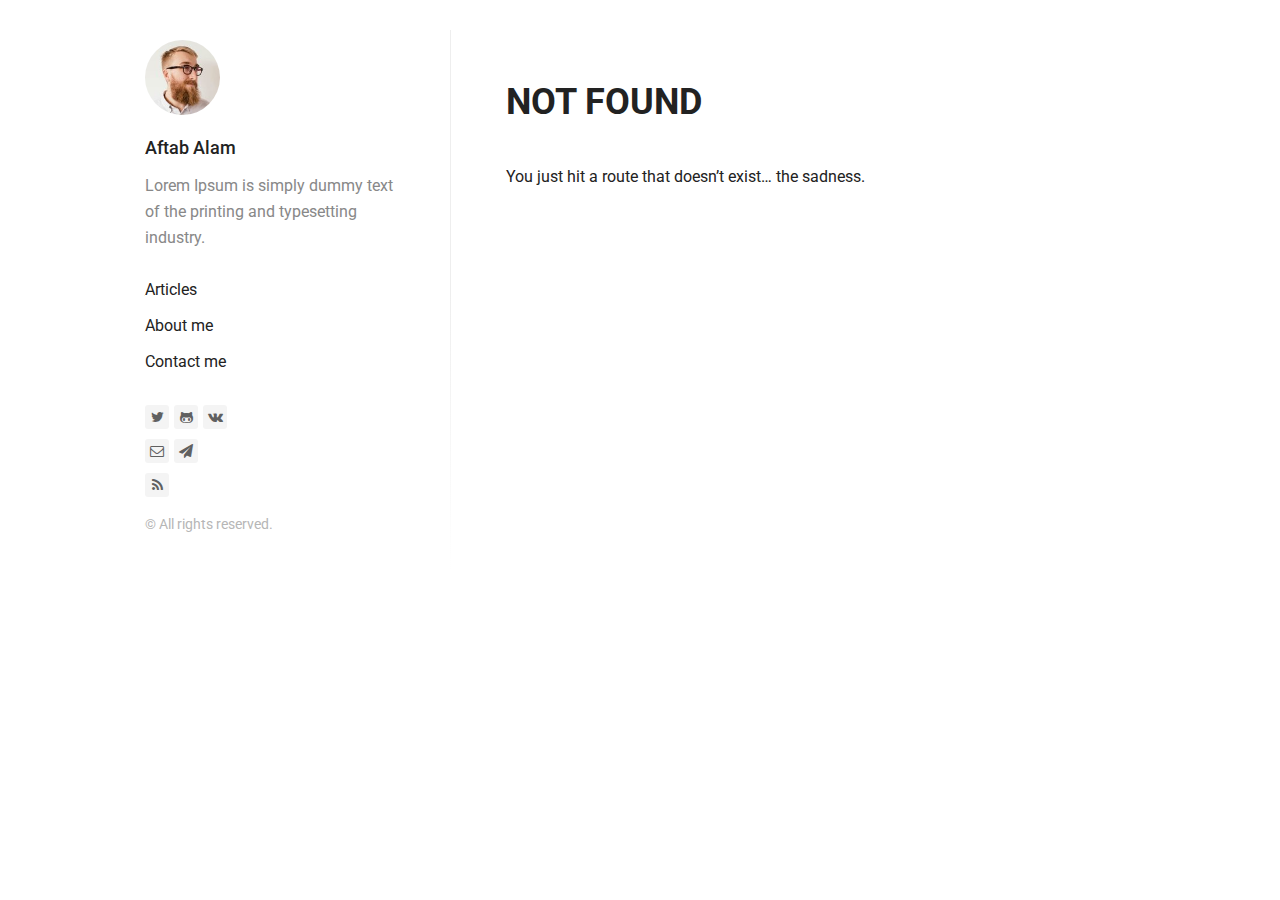
==== about/index.html @ 74f8ffee "Updates" ====
<!DOCTYPE html>
 <html lang="en"><head><meta charset="utf-8"/><meta http-equiv="X-UA-Compatible" content="IE=edge"/><meta name="viewport" content="width=device-width, initial-scale=1.0 maximum-scale=5.0"/><title data-react-helmet="true">About me - Blog by Aftab</title><link href="https://fonts.googleapis.com/css?family=Roboto:400,400italic,500,700&amp;subset=latin,cyrillic" rel="stylesheet" type="text/css"/><style>html{-ms-text-size-adjust:100%;-webkit-text-size-adjust:100%}body{margin:0}article,aside,cite,code,details,figcaption,figure,footer,header,hgroup,main,nav,section,small,summary{display:block}article,article ol,article ul,blockquote,body,div,figure,footer,header,input,nav,section{box-sizing:border-box}audio,canvas,progress,video{display:inline-block;vertical-align:baseline}audio:not([controls]){display:none;height:0}[hidden],template{display:none}a{background:transparent}a:active,a:hover{outline:0}abbr{letter-spacing:.1em}abbr[title]{border-bottom:1px dotted}b,strong{font-weight:700}dfn{font-style:italic}mark{background:#ff0;color:#000}small{font-size:70%}sub,sup{font-size:75%;line-height:0;position:relative;vertical-align:baseline}sup{top:-.5em}sub{bottom:-.25em}em,i{line-height:0;position:relative;vertical-align:baseline}img{border:0}svg:not(:root){overflow:hidden}hr{box-sizing:content-box;height:0}pre{overflow:auto}code,kbd,pre,samp{font-family:monospace,monospace}table{border-collapse:collapse;border-spacing:0}td,th{padding:0}img{max-width:100%;display:block;margin:inherit auto}.wrapper{max-width:1070px;margin-left:auto;margin-right:auto}.wrapper:after,.wrapper:before{content:"";display:table}.wrapper:after{clear:both}.content{width:calc(99.9% * 2/3 - 10px)}.content:nth-child(1n){float:left;margin-right:30px;clear:none}.content:last-child{margin-right:0}.content:nth-child(3n){margin-right:0;float:right}.content:nth-child(3n+1){clear:both}.main-inner{padding:40px 35px}@media screen and (max-width:1100px){.content{width:calc(99.9% * 2/4 - 15px)}.content:nth-child(1n){float:left;margin-right:30px;clear:none}.content:last-child{margin-right:0}.content:nth-child(4n){margin-right:0;float:right}.content:nth-child(4n+1){clear:both}.main-inner{padding:35px 20px}}@media screen and (max-width:900px){.content{width:calc(99.9% * 7/12 - 12.5px)}.content:nth-child(1n){float:left;margin-right:30px;clear:none}.content:last-child{margin-right:0}.content:nth-child(12n){margin-right:0;float:right}.content:nth-child(12n+1){clear:both}.main-inner{padding:30px 20px}}@media screen and (max-width:500px){.content{width:calc(99.9% * 4/4 - 0px)}.content:nth-child(1n){float:left;margin-right:30px;clear:none}.content:last-child{margin-right:0}.content:nth-child(4n){margin-right:0;float:right}.content:nth-child(4n+1){clear:both}.main-inner{padding:25px 20px}}@media screen and (min-width:40em){.floatLeft{float:left}}@media screen and (min-width:40em){.floatCenter{margin-left:auto;margin-right:auto}}@media screen and (min-width:40em){.floatRight{float:right}}@media screen and (min-width:40em){body,html{margin:0;width:100%;max-width:none}}html{box-sizing:border-box;font-size:16px;font-size:100%;font-family:Roboto,Arial,sans-serif;color:#222;-ms-text-size-adjust:100%;-webkit-text-size-adjust:100%}@media screen and (min-width:40em){html{font-size:18px;font-size:1.125rem}}*,:after,:before{box-sizing:inherit}body{margin:0}footer{display:block}body>footer{margin:0 auto;width:80%}header,main,section{display:block}a{background:transparent;color:#222;text-decoration:none;-webkit-transition:all .3s;transition:all .3s}a:active,a:hover{outline:0}a:active,a:hover{color:#222}article{display:block;margin:0 auto;width:80%}@media screen and (min-width:40em){article{max-width:945px;max-width:52.5rem}}audio{display:inline-block;vertical-align:baseline}audio:not([controls]){display:none;height:0}canvas{display:inline-block;vertical-align:baseline}pre{overflow:auto}code,kbd,pre,samp{font-family:monospace,monospace}code{padding:26px;padding:1.625rem;display:block}@media screen and (min-width:40em){code{padding:31px;padding:1.722222222222222rem}}details,figcaption,summary{display:block}figcaption{line-height:26px;line-height:1.625rem;color:#222;font-size:.8125rem;font-style:italic;margin-bottom:0;text-align:center}@media screen and (min-width:40em){figcaption{line-height:31px;line-height:1.722222222222222rem;margin-bottom:0}}figure{display:block}@media screen and (min-width:40em){figure.floatLeft,figure.floatRight{max-width:315px;max-width:17.5rem;padding:0 31px;padding:0 1.722222222222222rem}}@media screen and (min-width:40em){figure.floatLeft blockquote,figure.floatRight blockquote{padding:0;text-align:left}}@media screen and (min-width:40em){figure.floatLeft blockquote p,figure.floatRight blockquote p{font-size:19.2px;font-size:1.2rem;line-height:31px;line-height:1.722222222222222rem}}h1{font-size:40px;font-size:2.5rem;line-height:52px;line-height:3.25rem;margin-top:104px;margin-top:6.5rem;margin-bottom:26px;margin-bottom:1.625rem}h2{font-size:27px;font-size:1.6875rem;line-height:39px;line-height:2.4375rem;margin-top:65px;margin-top:4.0625rem;margin-bottom:13px;margin-bottom:.8125rem}h3{font-size:22px;font-size:1.375rem;margin-top:52px;margin-top:3.25rem}h3,h4{line-height:26px;line-height:1.625rem;margin-bottom:13px;margin-bottom:.8125rem}h4{font-size:19.2px;font-size:1.2rem;margin-top:39px;margin-top:2.4375rem}h5,h6{font-size:16px;font-size:1rem;line-height:26px;line-height:1.625rem;margin-top:65px;margin-top:4.0625rem;margin-bottom:13px;margin-bottom:.8125rem}@media screen and (min-width:40em){h1{font-size:40px;font-size:2.5rem;line-height:62px;line-height:3.444444444444445rem;margin-top:124px;margin-top:6.888888888888889rem;margin-bottom:31px;margin-bottom:1.722222222222222rem}h2{font-size:27px;font-size:1.6875rem;line-height:46.5px;line-height:2.583333333333334rem;margin-top:77.5px;margin-top:4.305555555555556rem;margin-bottom:15.5px;margin-bottom:.861111111111111rem}h3{font-size:22px;font-size:1.375rem;margin-top:62px;margin-top:3.444444444444445rem}h3,h4{line-height:31px;line-height:1.722222222222222rem;margin-bottom:15.5px;margin-bottom:.861111111111111rem}h4{font-size:19.2px;font-size:1.2rem;margin-top:46.5px;margin-top:2.583333333333334rem}h5,h6{font-size:16px;font-size:1rem;line-height:31px;line-height:1.722222222222222rem;margin-top:77.5px;margin-top:4.305555555555556rem;margin-bottom:15.5px;margin-bottom:.861111111111111rem}}h1+h2{margin-top:26px;margin-top:1.625rem}@media screen and (min-width:40em){h1+h2{margin-top:31px;margin-top:1.722222222222222rem}}h2+h3,h3+h4,h4+h5{margin-top:13px;margin-top:.8125rem}@media screen and (min-width:40em){h2+h3,h3+h4,h4+h5{margin-top:15.5px;margin-top:.861111111111111rem}}h5+h6{margin-top:-13px;margin-top:-.8125rem}@media screen and (min-width:40em){h5+h6{margin-top:-15.5px;margin-top:-.861111111111111rem}}h6{font-style:italic;font-weight:400}hgroup,hr{display:block}hr{margin-top:52px;margin-bottom:52px;box-sizing:content-box;border:0;color:#222;height:26px;height:1.625rem;margin:3.25rem auto;background-size:100% 26px;background-size:100% 1.625rem;background-image:-webkit-linear-gradient(top,transparent 1px,transparent 11px,#222 0,#222 15px,transparent 0,transparent 26px);background-image:linear-gradient(180deg,transparent 1px,transparent 11px,#222 0,#222 15px,transparent 0,transparent 26px);width:100px}@media screen and (min-width:40em){hr{background-size:100% 31px;background-size:100% 1.722222222222222rem;background-image:-webkit-linear-gradient(top,transparent 1px,transparent 13.5px,#222 0,#222 17.5px,transparent 0,transparent 31px);background-image:linear-gradient(180deg,transparent 1px,transparent 13.5px,#222 0,#222 17.5px,transparent 0,transparent 31px);margin-top:62px;margin-top:3.444444444444445rem;margin-bottom:62px;margin-bottom:3.444444444444445rem;height:31px;height:1.722222222222222rem}}img{border:0;max-width:100%;display:block;margin:inherit auto}svg:not(:root){overflow:hidden}ol li,ul li{margin-bottom:0}nav{display:block}progress{display:inline-block;vertical-align:baseline}blockquote{font-style:italic;padding-left:1.4375rem}@media screen and (min-width:40em){blockquote{padding-left:2rem}}cite{display:block;font-style:normal}figure blockquote{padding:26px 0;padding:1.625rem 0}@media screen and (min-width:40em){figure blockquote{padding:62px 0 31px;padding:3.444444444444445rem 0 1.722222222222222rem;text-align:center}}figure blockquote p{font-size:27px;font-size:1.6875rem;line-height:39px;line-height:2.4375rem}@media screen and (min-width:40em){figure blockquote p{font-size:27px;font-size:1.6875rem;line-height:46.5px;line-height:2.583333333333334rem}}table{border-collapse:collapse;border-spacing:0}td,th{padding:0}[hidden],template{display:none}abbr{letter-spacing:.1em}abbr[title]{border-bottom:1px dotted}b,strong{font-weight:700}dfn{font-style:italic}em,i{line-height:0;position:relative;vertical-align:baseline}mark{background:#ff0;color:#000}small{line-height:13px;line-height:.8125rem;font-size:70%}@media screen and (min-width:40em){small{line-height:15.5px;line-height:.861111111111111rem}}sub,sup{font-size:75%;line-height:0;position:relative;vertical-align:baseline}sup{top:-.5em}sub{bottom:-.25em}.attention-grabber{font-size:19.2px;font-size:1.2rem}.alignLeft{text-align:left}.alignCenter{text-align:center}.alignRight{text-align:right}.uppercase{letter-spacing:.1em;text-transform:uppercase}video{display:inline-block;vertical-align:baseline}.description{font-size:calc(12px + 2 * ((100vw - 420px) / 860));line-height:1.6}@media screen and (min-width:1280px){.description{font-size:14px}}@media screen and (max-width:420px){.description{font-size:12px}}.blog-post{margin-bottom:30px}.blog-post:last-child{margin-bottom:10px}.blog-post h2{margin-top:10px;line-height:30px;margin-bottom:20px}.blog-post h2 a:hover{border-bottom:1px solid}.blog-post p{font-size:16px;line-height:26px;margin-bottom:26px}.blog-post time{color:#222}.blog-post .blog-category,.blog-post time{font-size:14px;font-weight:500;text-transform:uppercase}.blog-post .blog-category{color:#f7a046}.blog-post .readmore{font-size:16px;color:#5d93ff}.blog-post .readmore:hover{border-bottom:1px solid}.blog-single{max-width:945px;margin-left:auto;margin-right:auto}.blog-single h1{text-align:center;margin-top:30px}.blog-single .text{line-height:31px;margin-bottom:31px}.blog-single .date-published,.blog-single .text :not(div),.blog-single h1{max-width:630px;margin-left:auto;margin-right:auto}.blog-single .text img{max-width:100%;height:auto}.blog-single .footer{max-width:630px;margin-left:auto;margin-right:auto;line-height:31px;margin-bottom:31px}.gohome{position:fixed;left:20px;font-size:16px;text-align:center;padding:8px 16px;color:#999;background:#f4f4f4;font-weight:400;border-radius:3px}.gohome:focus,.gohome:hover{color:#444;background:#f4f4f4;border:0}@media (max-width:900px){.blog-single h1{margin-top:15px}.blog-single .footer,.blog-single .text{padding:0 15px;line-height:26px;margin-bottom:26px}.gohome{position:static;margin:20px auto 0;text-align:center;width:85px;display:block}}p>code,span>code{white-space:pre;white-space:pre-wrap;white-space:pre-line;white-space:-pre-wrap;white-space:-o-pre-wrap;white-space:-moz-pre-wrap;white-space:-hp-pre-wrap;word-wrap:break-word;display:inline;font-family:Inconsolata,monospace,serif;max-width:100%;overflow:auto;padding:.25em .5em}p>code,pre code,span>code{border-radius:3px;background:#f8f8f8}pre code{display:block;overflow-x:auto;padding:.5em 1em;color:#333}.hljs-comment,.hljs-quote{color:#998;font-style:italic}.hljs-keyword,.hljs-selector-tag,.hljs-subst{color:#333;font-weight:700}.hljs-literal,.hljs-number,.hljs-tag .hljs-attr,.hljs-template-variable,.hljs-variable{color:teal}.hljs-doctag,.hljs-string{color:#d14}.hljs-section,.hljs-selector-id,.hljs-title{color:#900;font-weight:700}.hljs-subst{font-weight:400}.hljs-class .hljs-title,.hljs-type{color:#458;font-weight:700}.hljs-attribute,.hljs-name,.hljs-tag{color:navy;font-weight:400}.hljs-link,.hljs-regexp{color:#009926}.hljs-bullet,.hljs-symbol{color:#990073}.hljs-built_in,.hljs-builtin-name{color:#0086b3}.hljs-meta{color:#999;font-weight:700}.hljs-deletion{background:#fdd}.hljs-addition{background:#dfd}.hljs-emphasis{font-style:italic}.hljs-strong{font-weight:700}.blog-nav{margin:20px 0 10px}.blog-nav ul{list-style:none;padding-left:0}.blog-nav ul li{margin:10px 0}.blog-nav ul li a{font-size:16px;line-height:26px;margin-bottom:26px;border-bottom:0;font-weight:400;color:#222}.blog-nav ul li a.current,.blog-nav ul li a:hover{border-bottom:1px solid}.blog-social{margin-top:30px}.blog-social ul:after,.blog-social ul:before{content:" ";display:table}.blog-social ul:after{clear:both}.blog-social ul{list-style:none;padding:0;margin:10px 0;zoom:1}.blog-social ul>li{float:left;margin-right:5px;text-align:center;height:24px;width:24px;border-radius:3px;background:#f4f4f4}.blog-social ul>li:hover{background:#f4f4f4}.blog-social ul>li>a{border-bottom:0}.blog-social ul>li>a>i{color:#606060;font-size:14px;line-height:24px}.blog-social ul>li:hover a>i{color:#444}/*!
 *  Font Awesome 4.5.0 by @davegandy - http://fontawesome.io - @fontawesome
 *  License - http://fontawesome.io/license (Font: SIL OFL 1.1, CSS: MIT License)
 */@font-face{font-family:FontAwesome;src:url(/32400f4e08932a94d8bfd2422702c446.eot);src:url(/32400f4e08932a94d8bfd2422702c446.eot?#iefix&v=4.5.0) format("embedded-opentype"),url(/db812d8a70a4e88e888744c1c9a27e89.woff2) format("woff2"),url(/a35720c2fed2c7f043bc7e4ffb45e073.woff) format("woff"),url(/a3de2170e4e9df77161ea5d3f31b2668.ttf) format("truetype"),url([data-uri]) format("svg");font-weight:400;font-style:normal}.fa{display:inline-block;font:normal normal normal 14px/1 FontAwesome;font-size:inherit;text-rendering:auto;-webkit-font-smoothing:antialiased;-moz-osx-font-smoothing:grayscale}.fa-lg{font-size:1.33333333em;line-height:.75em;vertical-align:-15%}.fa-2x{font-size:2em}.fa-3x{font-size:3em}.fa-4x{font-size:4em}.fa-5x{font-size:5em}.fa-fw{width:1.28571429em;text-align:center}.fa-ul{padding-left:0;margin-left:2.14285714em;list-style-type:none}.fa-ul>li{position:relative}.fa-li{position:absolute;left:-2.14285714em;width:2.14285714em;top:.14285714em;text-align:center}.fa-li.fa-lg{left:-1.85714286em}.fa-border{padding:.2em .25em .15em;border:.08em solid #eee;border-radius:.1em}.fa-pull-left{float:left}.fa-pull-right{float:right}.fa.fa-pull-left{margin-right:.3em}.fa.fa-pull-right{margin-left:.3em}.pull-right{float:right}.pull-left{float:left}.fa.pull-left{margin-right:.3em}.fa.pull-right{margin-left:.3em}.fa-spin{-webkit-animation:fa-spin 2s infinite linear;animation:fa-spin 2s infinite linear}.fa-pulse{-webkit-animation:fa-spin 1s infinite steps(8);animation:fa-spin 1s infinite steps(8)}@-webkit-keyframes fa-spin{0%{-webkit-transform:rotate(0deg);transform:rotate(0deg)}to{-webkit-transform:rotate(359deg);transform:rotate(359deg)}}@keyframes fa-spin{0%{-webkit-transform:rotate(0deg);transform:rotate(0deg)}to{-webkit-transform:rotate(359deg);transform:rotate(359deg)}}.fa-rotate-90{filter:progid:DXImageTransform.Microsoft.BasicImage(rotation=1);-webkit-transform:rotate(90deg);transform:rotate(90deg)}.fa-rotate-180{filter:progid:DXImageTransform.Microsoft.BasicImage(rotation=2);-webkit-transform:rotate(180deg);transform:rotate(180deg)}.fa-rotate-270{filter:progid:DXImageTransform.Microsoft.BasicImage(rotation=3);-webkit-transform:rotate(270deg);transform:rotate(270deg)}.fa-flip-horizontal{filter:progid:DXImageTransform.Microsoft.BasicImage(rotation=0,mirror=1);-webkit-transform:scaleX(-1);transform:scaleX(-1)}.fa-flip-vertical{filter:progid:DXImageTransform.Microsoft.BasicImage(rotation=2,mirror=1);-webkit-transform:scaleY(-1);transform:scaleY(-1)}:root .fa-flip-horizontal,:root .fa-flip-vertical,:root .fa-rotate-90,:root .fa-rotate-180,:root .fa-rotate-270{-webkit-filter:none;filter:none}.fa-stack{position:relative;display:inline-block;width:2em;height:2em;line-height:2em;vertical-align:middle}.fa-stack-1x,.fa-stack-2x{position:absolute;left:0;width:100%;text-align:center}.fa-stack-1x{line-height:inherit}.fa-stack-2x{font-size:2em}.fa-inverse{color:#fff}.fa-glass:before{content:"\F000"}.fa-music:before{content:"\F001"}.fa-search:before{content:"\F002"}.fa-envelope-o:before{content:"\F003"}.fa-heart:before{content:"\F004"}.fa-star:before{content:"\F005"}.fa-star-o:before{content:"\F006"}.fa-user:before{content:"\F007"}.fa-film:before{content:"\F008"}.fa-th-large:before{content:"\F009"}.fa-th:before{content:"\F00A"}.fa-th-list:before{content:"\F00B"}.fa-check:before{content:"\F00C"}.fa-close:before,.fa-remove:before,.fa-times:before{content:"\F00D"}.fa-search-plus:before{content:"\F00E"}.fa-search-minus:before{content:"\F010"}.fa-power-off:before{content:"\F011"}.fa-signal:before{content:"\F012"}.fa-cog:before,.fa-gear:before{content:"\F013"}.fa-trash-o:before{content:"\F014"}.fa-home:before{content:"\F015"}.fa-file-o:before{content:"\F016"}.fa-clock-o:before{content:"\F017"}.fa-road:before{content:"\F018"}.fa-download:before{content:"\F019"}.fa-arrow-circle-o-down:before{content:"\F01A"}.fa-arrow-circle-o-up:before{content:"\F01B"}.fa-inbox:before{content:"\F01C"}.fa-play-circle-o:before{content:"\F01D"}.fa-repeat:before,.fa-rotate-right:before{content:"\F01E"}.fa-refresh:before{content:"\F021"}.fa-list-alt:before{content:"\F022"}.fa-lock:before{content:"\F023"}.fa-flag:before{content:"\F024"}.fa-headphones:before{content:"\F025"}.fa-volume-off:before{content:"\F026"}.fa-volume-down:before{content:"\F027"}.fa-volume-up:before{content:"\F028"}.fa-qrcode:before{content:"\F029"}.fa-barcode:before{content:"\F02A"}.fa-tag:before{content:"\F02B"}.fa-tags:before{content:"\F02C"}.fa-book:before{content:"\F02D"}.fa-bookmark:before{content:"\F02E"}.fa-print:before{content:"\F02F"}.fa-camera:before{content:"\F030"}.fa-font:before{content:"\F031"}.fa-bold:before{content:"\F032"}.fa-italic:before{content:"\F033"}.fa-text-height:before{content:"\F034"}.fa-text-width:before{content:"\F035"}.fa-align-left:before{content:"\F036"}.fa-align-center:before{content:"\F037"}.fa-align-right:before{content:"\F038"}.fa-align-justify:before{content:"\F039"}.fa-list:before{content:"\F03A"}.fa-dedent:before,.fa-outdent:before{content:"\F03B"}.fa-indent:before{content:"\F03C"}.fa-video-camera:before{content:"\F03D"}.fa-image:before,.fa-photo:before,.fa-picture-o:before{content:"\F03E"}.fa-pencil:before{content:"\F040"}.fa-map-marker:before{content:"\F041"}.fa-adjust:before{content:"\F042"}.fa-tint:before{content:"\F043"}.fa-edit:before,.fa-pencil-square-o:before{content:"\F044"}.fa-share-square-o:before{content:"\F045"}.fa-check-square-o:before{content:"\F046"}.fa-arrows:before{content:"\F047"}.fa-step-backward:before{content:"\F048"}.fa-fast-backward:before{content:"\F049"}.fa-backward:before{content:"\F04A"}.fa-play:before{content:"\F04B"}.fa-pause:before{content:"\F04C"}.fa-stop:before{content:"\F04D"}.fa-forward:before{content:"\F04E"}.fa-fast-forward:before{content:"\F050"}.fa-step-forward:before{content:"\F051"}.fa-eject:before{content:"\F052"}.fa-chevron-left:before{content:"\F053"}.fa-chevron-right:before{content:"\F054"}.fa-plus-circle:before{content:"\F055"}.fa-minus-circle:before{content:"\F056"}.fa-times-circle:before{content:"\F057"}.fa-check-circle:before{content:"\F058"}.fa-question-circle:before{content:"\F059"}.fa-info-circle:before{content:"\F05A"}.fa-crosshairs:before{content:"\F05B"}.fa-times-circle-o:before{content:"\F05C"}.fa-check-circle-o:before{content:"\F05D"}.fa-ban:before{content:"\F05E"}.fa-arrow-left:before{content:"\F060"}.fa-arrow-right:before{content:"\F061"}.fa-arrow-up:before{content:"\F062"}.fa-arrow-down:before{content:"\F063"}.fa-mail-forward:before,.fa-share:before{content:"\F064"}.fa-expand:before{content:"\F065"}.fa-compress:before{content:"\F066"}.fa-plus:before{content:"\F067"}.fa-minus:before{content:"\F068"}.fa-asterisk:before{content:"\F069"}.fa-exclamation-circle:before{content:"\F06A"}.fa-gift:before{content:"\F06B"}.fa-leaf:before{content:"\F06C"}.fa-fire:before{content:"\F06D"}.fa-eye:before{content:"\F06E"}.fa-eye-slash:before{content:"\F070"}.fa-exclamation-triangle:before,.fa-warning:before{content:"\F071"}.fa-plane:before{content:"\F072"}.fa-calendar:before{content:"\F073"}.fa-random:before{content:"\F074"}.fa-comment:before{content:"\F075"}.fa-magnet:before{content:"\F076"}.fa-chevron-up:before{content:"\F077"}.fa-chevron-down:before{content:"\F078"}.fa-retweet:before{content:"\F079"}.fa-shopping-cart:before{content:"\F07A"}.fa-folder:before{content:"\F07B"}.fa-folder-open:before{content:"\F07C"}.fa-arrows-v:before{content:"\F07D"}.fa-arrows-h:before{content:"\F07E"}.fa-bar-chart-o:before,.fa-bar-chart:before{content:"\F080"}.fa-twitter-square:before{content:"\F081"}.fa-facebook-square:before{content:"\F082"}.fa-camera-retro:before{content:"\F083"}.fa-key:before{content:"\F084"}.fa-cogs:before,.fa-gears:before{content:"\F085"}.fa-comments:before{content:"\F086"}.fa-thumbs-o-up:before{content:"\F087"}.fa-thumbs-o-down:before{content:"\F088"}.fa-star-half:before{content:"\F089"}.fa-heart-o:before{content:"\F08A"}.fa-sign-out:before{content:"\F08B"}.fa-linkedin-square:before{content:"\F08C"}.fa-thumb-tack:before{content:"\F08D"}.fa-external-link:before{content:"\F08E"}.fa-sign-in:before{content:"\F090"}.fa-trophy:before{content:"\F091"}.fa-github-square:before{content:"\F092"}.fa-upload:before{content:"\F093"}.fa-lemon-o:before{content:"\F094"}.fa-phone:before{content:"\F095"}.fa-square-o:before{content:"\F096"}.fa-bookmark-o:before{content:"\F097"}.fa-phone-square:before{content:"\F098"}.fa-twitter:before{content:"\F099"}.fa-facebook-f:before,.fa-facebook:before{content:"\F09A"}.fa-github:before{content:"\F09B"}.fa-unlock:before{content:"\F09C"}.fa-credit-card:before{content:"\F09D"}.fa-feed:before,.fa-rss:before{content:"\F09E"}.fa-hdd-o:before{content:"\F0A0"}.fa-bullhorn:before{content:"\F0A1"}.fa-bell:before{content:"\F0F3"}.fa-certificate:before{content:"\F0A3"}.fa-hand-o-right:before{content:"\F0A4"}.fa-hand-o-left:before{content:"\F0A5"}.fa-hand-o-up:before{content:"\F0A6"}.fa-hand-o-down:before{content:"\F0A7"}.fa-arrow-circle-left:before{content:"\F0A8"}.fa-arrow-circle-right:before{content:"\F0A9"}.fa-arrow-circle-up:before{content:"\F0AA"}.fa-arrow-circle-down:before{content:"\F0AB"}.fa-globe:before{content:"\F0AC"}.fa-wrench:before{content:"\F0AD"}.fa-tasks:before{content:"\F0AE"}.fa-filter:before{content:"\F0B0"}.fa-briefcase:before{content:"\F0B1"}.fa-arrows-alt:before{content:"\F0B2"}.fa-group:before,.fa-users:before{content:"\F0C0"}.fa-chain:before,.fa-link:before{content:"\F0C1"}.fa-cloud:before{content:"\F0C2"}.fa-flask:before{content:"\F0C3"}.fa-cut:before,.fa-scissors:before{content:"\F0C4"}.fa-copy:before,.fa-files-o:before{content:"\F0C5"}.fa-paperclip:before{content:"\F0C6"}.fa-floppy-o:before,.fa-save:before{content:"\F0C7"}.fa-square:before{content:"\F0C8"}.fa-bars:before,.fa-navicon:before,.fa-reorder:before{content:"\F0C9"}.fa-list-ul:before{content:"\F0CA"}.fa-list-ol:before{content:"\F0CB"}.fa-strikethrough:before{content:"\F0CC"}.fa-underline:before{content:"\F0CD"}.fa-table:before{content:"\F0CE"}.fa-magic:before{content:"\F0D0"}.fa-truck:before{content:"\F0D1"}.fa-pinterest:before{content:"\F0D2"}.fa-pinterest-square:before{content:"\F0D3"}.fa-google-plus-square:before{content:"\F0D4"}.fa-google-plus:before{content:"\F0D5"}.fa-money:before{content:"\F0D6"}.fa-caret-down:before{content:"\F0D7"}.fa-caret-up:before{content:"\F0D8"}.fa-caret-left:before{content:"\F0D9"}.fa-caret-right:before{content:"\F0DA"}.fa-columns:before{content:"\F0DB"}.fa-sort:before,.fa-unsorted:before{content:"\F0DC"}.fa-sort-desc:before,.fa-sort-down:before{content:"\F0DD"}.fa-sort-asc:before,.fa-sort-up:before{content:"\F0DE"}.fa-envelope:before{content:"\F0E0"}.fa-linkedin:before{content:"\F0E1"}.fa-rotate-left:before,.fa-undo:before{content:"\F0E2"}.fa-gavel:before,.fa-legal:before{content:"\F0E3"}.fa-dashboard:before,.fa-tachometer:before{content:"\F0E4"}.fa-comment-o:before{content:"\F0E5"}.fa-comments-o:before{content:"\F0E6"}.fa-bolt:before,.fa-flash:before{content:"\F0E7"}.fa-sitemap:before{content:"\F0E8"}.fa-umbrella:before{content:"\F0E9"}.fa-clipboard:before,.fa-paste:before{content:"\F0EA"}.fa-lightbulb-o:before{content:"\F0EB"}.fa-exchange:before{content:"\F0EC"}.fa-cloud-download:before{content:"\F0ED"}.fa-cloud-upload:before{content:"\F0EE"}.fa-user-md:before{content:"\F0F0"}.fa-stethoscope:before{content:"\F0F1"}.fa-suitcase:before{content:"\F0F2"}.fa-bell-o:before{content:"\F0A2"}.fa-coffee:before{content:"\F0F4"}.fa-cutlery:before{content:"\F0F5"}.fa-file-text-o:before{content:"\F0F6"}.fa-building-o:before{content:"\F0F7"}.fa-hospital-o:before{content:"\F0F8"}.fa-ambulance:before{content:"\F0F9"}.fa-medkit:before{content:"\F0FA"}.fa-fighter-jet:before{content:"\F0FB"}.fa-beer:before{content:"\F0FC"}.fa-h-square:before{content:"\F0FD"}.fa-plus-square:before{content:"\F0FE"}.fa-angle-double-left:before{content:"\F100"}.fa-angle-double-right:before{content:"\F101"}.fa-angle-double-up:before{content:"\F102"}.fa-angle-double-down:before{content:"\F103"}.fa-angle-left:before{content:"\F104"}.fa-angle-right:before{content:"\F105"}.fa-angle-up:before{content:"\F106"}.fa-angle-down:before{content:"\F107"}.fa-desktop:before{content:"\F108"}.fa-laptop:before{content:"\F109"}.fa-tablet:before{content:"\F10A"}.fa-mobile-phone:before,.fa-mobile:before{content:"\F10B"}.fa-circle-o:before{content:"\F10C"}.fa-quote-left:before{content:"\F10D"}.fa-quote-right:before{content:"\F10E"}.fa-spinner:before{content:"\F110"}.fa-circle:before{content:"\F111"}.fa-mail-reply:before,.fa-reply:before{content:"\F112"}.fa-github-alt:before{content:"\F113"}.fa-folder-o:before{content:"\F114"}.fa-folder-open-o:before{content:"\F115"}.fa-smile-o:before{content:"\F118"}.fa-frown-o:before{content:"\F119"}.fa-meh-o:before{content:"\F11A"}.fa-gamepad:before{content:"\F11B"}.fa-keyboard-o:before{content:"\F11C"}.fa-flag-o:before{content:"\F11D"}.fa-flag-checkered:before{content:"\F11E"}.fa-terminal:before{content:"\F120"}.fa-code:before{content:"\F121"}.fa-mail-reply-all:before,.fa-reply-all:before{content:"\F122"}.fa-star-half-empty:before,.fa-star-half-full:before,.fa-star-half-o:before{content:"\F123"}.fa-location-arrow:before{content:"\F124"}.fa-crop:before{content:"\F125"}.fa-code-fork:before{content:"\F126"}.fa-chain-broken:before,.fa-unlink:before{content:"\F127"}.fa-question:before{content:"\F128"}.fa-info:before{content:"\F129"}.fa-exclamation:before{content:"\F12A"}.fa-superscript:before{content:"\F12B"}.fa-subscript:before{content:"\F12C"}.fa-eraser:before{content:"\F12D"}.fa-puzzle-piece:before{content:"\F12E"}.fa-microphone:before{content:"\F130"}.fa-microphone-slash:before{content:"\F131"}.fa-shield:before{content:"\F132"}.fa-calendar-o:before{content:"\F133"}.fa-fire-extinguisher:before{content:"\F134"}.fa-rocket:before{content:"\F135"}.fa-maxcdn:before{content:"\F136"}.fa-chevron-circle-left:before{content:"\F137"}.fa-chevron-circle-right:before{content:"\F138"}.fa-chevron-circle-up:before{content:"\F139"}.fa-chevron-circle-down:before{content:"\F13A"}.fa-html5:before{content:"\F13B"}.fa-css3:before{content:"\F13C"}.fa-anchor:before{content:"\F13D"}.fa-unlock-alt:before{content:"\F13E"}.fa-bullseye:before{content:"\F140"}.fa-ellipsis-h:before{content:"\F141"}.fa-ellipsis-v:before{content:"\F142"}.fa-rss-square:before{content:"\F143"}.fa-play-circle:before{content:"\F144"}.fa-ticket:before{content:"\F145"}.fa-minus-square:before{content:"\F146"}.fa-minus-square-o:before{content:"\F147"}.fa-level-up:before{content:"\F148"}.fa-level-down:before{content:"\F149"}.fa-check-square:before{content:"\F14A"}.fa-pencil-square:before{content:"\F14B"}.fa-external-link-square:before{content:"\F14C"}.fa-share-square:before{content:"\F14D"}.fa-compass:before{content:"\F14E"}.fa-caret-square-o-down:before,.fa-toggle-down:before{content:"\F150"}.fa-caret-square-o-up:before,.fa-toggle-up:before{content:"\F151"}.fa-caret-square-o-right:before,.fa-toggle-right:before{content:"\F152"}.fa-eur:before,.fa-euro:before{content:"\F153"}.fa-gbp:before{content:"\F154"}.fa-dollar:before,.fa-usd:before{content:"\F155"}.fa-inr:before,.fa-rupee:before{content:"\F156"}.fa-cny:before,.fa-jpy:before,.fa-rmb:before,.fa-yen:before{content:"\F157"}.fa-rouble:before,.fa-rub:before,.fa-ruble:before{content:"\F158"}.fa-krw:before,.fa-won:before{content:"\F159"}.fa-bitcoin:before,.fa-btc:before{content:"\F15A"}.fa-file:before{content:"\F15B"}.fa-file-text:before{content:"\F15C"}.fa-sort-alpha-asc:before{content:"\F15D"}.fa-sort-alpha-desc:before{content:"\F15E"}.fa-sort-amount-asc:before{content:"\F160"}.fa-sort-amount-desc:before{content:"\F161"}.fa-sort-numeric-asc:before{content:"\F162"}.fa-sort-numeric-desc:before{content:"\F163"}.fa-thumbs-up:before{content:"\F164"}.fa-thumbs-down:before{content:"\F165"}.fa-youtube-square:before{content:"\F166"}.fa-youtube:before{content:"\F167"}.fa-xing:before{content:"\F168"}.fa-xing-square:before{content:"\F169"}.fa-youtube-play:before{content:"\F16A"}.fa-dropbox:before{content:"\F16B"}.fa-stack-overflow:before{content:"\F16C"}.fa-instagram:before{content:"\F16D"}.fa-flickr:before{content:"\F16E"}.fa-adn:before{content:"\F170"}.fa-bitbucket:before{content:"\F171"}.fa-bitbucket-square:before{content:"\F172"}.fa-tumblr:before{content:"\F173"}.fa-tumblr-square:before{content:"\F174"}.fa-long-arrow-down:before{content:"\F175"}.fa-long-arrow-up:before{content:"\F176"}.fa-long-arrow-left:before{content:"\F177"}.fa-long-arrow-right:before{content:"\F178"}.fa-apple:before{content:"\F179"}.fa-windows:before{content:"\F17A"}.fa-android:before{content:"\F17B"}.fa-linux:before{content:"\F17C"}.fa-dribbble:before{content:"\F17D"}.fa-skype:before{content:"\F17E"}.fa-foursquare:before{content:"\F180"}.fa-trello:before{content:"\F181"}.fa-female:before{content:"\F182"}.fa-male:before{content:"\F183"}.fa-gittip:before,.fa-gratipay:before{content:"\F184"}.fa-sun-o:before{content:"\F185"}.fa-moon-o:before{content:"\F186"}.fa-archive:before{content:"\F187"}.fa-bug:before{content:"\F188"}.fa-vk:before{content:"\F189"}.fa-weibo:before{content:"\F18A"}.fa-renren:before{content:"\F18B"}.fa-pagelines:before{content:"\F18C"}.fa-stack-exchange:before{content:"\F18D"}.fa-arrow-circle-o-right:before{content:"\F18E"}.fa-arrow-circle-o-left:before{content:"\F190"}.fa-caret-square-o-left:before,.fa-toggle-left:before{content:"\F191"}.fa-dot-circle-o:before{content:"\F192"}.fa-wheelchair:before{content:"\F193"}.fa-vimeo-square:before{content:"\F194"}.fa-try:before,.fa-turkish-lira:before{content:"\F195"}.fa-plus-square-o:before{content:"\F196"}.fa-space-shuttle:before{content:"\F197"}.fa-slack:before{content:"\F198"}.fa-envelope-square:before{content:"\F199"}.fa-wordpress:before{content:"\F19A"}.fa-openid:before{content:"\F19B"}.fa-bank:before,.fa-institution:before,.fa-university:before{content:"\F19C"}.fa-graduation-cap:before,.fa-mortar-board:before{content:"\F19D"}.fa-yahoo:before{content:"\F19E"}.fa-google:before{content:"\F1A0"}.fa-reddit:before{content:"\F1A1"}.fa-reddit-square:before{content:"\F1A2"}.fa-stumbleupon-circle:before{content:"\F1A3"}.fa-stumbleupon:before{content:"\F1A4"}.fa-delicious:before{content:"\F1A5"}.fa-digg:before{content:"\F1A6"}.fa-pied-piper:before{content:"\F1A7"}.fa-pied-piper-alt:before{content:"\F1A8"}.fa-drupal:before{content:"\F1A9"}.fa-joomla:before{content:"\F1AA"}.fa-language:before{content:"\F1AB"}.fa-fax:before{content:"\F1AC"}.fa-building:before{content:"\F1AD"}.fa-child:before{content:"\F1AE"}.fa-paw:before{content:"\F1B0"}.fa-spoon:before{content:"\F1B1"}.fa-cube:before{content:"\F1B2"}.fa-cubes:before{content:"\F1B3"}.fa-behance:before{content:"\F1B4"}.fa-behance-square:before{content:"\F1B5"}.fa-steam:before{content:"\F1B6"}.fa-steam-square:before{content:"\F1B7"}.fa-recycle:before{content:"\F1B8"}.fa-automobile:before,.fa-car:before{content:"\F1B9"}.fa-cab:before,.fa-taxi:before{content:"\F1BA"}.fa-tree:before{content:"\F1BB"}.fa-spotify:before{content:"\F1BC"}.fa-deviantart:before{content:"\F1BD"}.fa-soundcloud:before{content:"\F1BE"}.fa-database:before{content:"\F1C0"}.fa-file-pdf-o:before{content:"\F1C1"}.fa-file-word-o:before{content:"\F1C2"}.fa-file-excel-o:before{content:"\F1C3"}.fa-file-powerpoint-o:before{content:"\F1C4"}.fa-file-image-o:before,.fa-file-photo-o:before,.fa-file-picture-o:before{content:"\F1C5"}.fa-file-archive-o:before,.fa-file-zip-o:before{content:"\F1C6"}.fa-file-audio-o:before,.fa-file-sound-o:before{content:"\F1C7"}.fa-file-movie-o:before,.fa-file-video-o:before{content:"\F1C8"}.fa-file-code-o:before{content:"\F1C9"}.fa-vine:before{content:"\F1CA"}.fa-codepen:before{content:"\F1CB"}.fa-jsfiddle:before{content:"\F1CC"}.fa-life-bouy:before,.fa-life-buoy:before,.fa-life-ring:before,.fa-life-saver:before,.fa-support:before{content:"\F1CD"}.fa-circle-o-notch:before{content:"\F1CE"}.fa-ra:before,.fa-rebel:before{content:"\F1D0"}.fa-empire:before,.fa-ge:before{content:"\F1D1"}.fa-git-square:before{content:"\F1D2"}.fa-git:before{content:"\F1D3"}.fa-hacker-news:before,.fa-y-combinator-square:before,.fa-yc-square:before{content:"\F1D4"}.fa-tencent-weibo:before{content:"\F1D5"}.fa-qq:before{content:"\F1D6"}.fa-wechat:before,.fa-weixin:before{content:"\F1D7"}.fa-paper-plane:before,.fa-send:before{content:"\F1D8"}.fa-paper-plane-o:before,.fa-send-o:before{content:"\F1D9"}.fa-history:before{content:"\F1DA"}.fa-circle-thin:before{content:"\F1DB"}.fa-header:before{content:"\F1DC"}.fa-paragraph:before{content:"\F1DD"}.fa-sliders:before{content:"\F1DE"}.fa-share-alt:before{content:"\F1E0"}.fa-share-alt-square:before{content:"\F1E1"}.fa-bomb:before{content:"\F1E2"}.fa-futbol-o:before,.fa-soccer-ball-o:before{content:"\F1E3"}.fa-tty:before{content:"\F1E4"}.fa-binoculars:before{content:"\F1E5"}.fa-plug:before{content:"\F1E6"}.fa-slideshare:before{content:"\F1E7"}.fa-twitch:before{content:"\F1E8"}.fa-yelp:before{content:"\F1E9"}.fa-newspaper-o:before{content:"\F1EA"}.fa-wifi:before{content:"\F1EB"}.fa-calculator:before{content:"\F1EC"}.fa-paypal:before{content:"\F1ED"}.fa-google-wallet:before{content:"\F1EE"}.fa-cc-visa:before{content:"\F1F0"}.fa-cc-mastercard:before{content:"\F1F1"}.fa-cc-discover:before{content:"\F1F2"}.fa-cc-amex:before{content:"\F1F3"}.fa-cc-paypal:before{content:"\F1F4"}.fa-cc-stripe:before{content:"\F1F5"}.fa-bell-slash:before{content:"\F1F6"}.fa-bell-slash-o:before{content:"\F1F7"}.fa-trash:before{content:"\F1F8"}.fa-copyright:before{content:"\F1F9"}.fa-at:before{content:"\F1FA"}.fa-eyedropper:before{content:"\F1FB"}.fa-paint-brush:before{content:"\F1FC"}.fa-birthday-cake:before{content:"\F1FD"}.fa-area-chart:before{content:"\F1FE"}.fa-pie-chart:before{content:"\F200"}.fa-line-chart:before{content:"\F201"}.fa-lastfm:before{content:"\F202"}.fa-lastfm-square:before{content:"\F203"}.fa-toggle-off:before{content:"\F204"}.fa-toggle-on:before{content:"\F205"}.fa-bicycle:before{content:"\F206"}.fa-bus:before{content:"\F207"}.fa-ioxhost:before{content:"\F208"}.fa-angellist:before{content:"\F209"}.fa-cc:before{content:"\F20A"}.fa-ils:before,.fa-shekel:before,.fa-sheqel:before{content:"\F20B"}.fa-meanpath:before{content:"\F20C"}.fa-buysellads:before{content:"\F20D"}.fa-connectdevelop:before{content:"\F20E"}.fa-dashcube:before{content:"\F210"}.fa-forumbee:before{content:"\F211"}.fa-leanpub:before{content:"\F212"}.fa-sellsy:before{content:"\F213"}.fa-shirtsinbulk:before{content:"\F214"}.fa-simplybuilt:before{content:"\F215"}.fa-skyatlas:before{content:"\F216"}.fa-cart-plus:before{content:"\F217"}.fa-cart-arrow-down:before{content:"\F218"}.fa-diamond:before{content:"\F219"}.fa-ship:before{content:"\F21A"}.fa-user-secret:before{content:"\F21B"}.fa-motorcycle:before{content:"\F21C"}.fa-street-view:before{content:"\F21D"}.fa-heartbeat:before{content:"\F21E"}.fa-venus:before{content:"\F221"}.fa-mars:before{content:"\F222"}.fa-mercury:before{content:"\F223"}.fa-intersex:before,.fa-transgender:before{content:"\F224"}.fa-transgender-alt:before{content:"\F225"}.fa-venus-double:before{content:"\F226"}.fa-mars-double:before{content:"\F227"}.fa-venus-mars:before{content:"\F228"}.fa-mars-stroke:before{content:"\F229"}.fa-mars-stroke-v:before{content:"\F22A"}.fa-mars-stroke-h:before{content:"\F22B"}.fa-neuter:before{content:"\F22C"}.fa-genderless:before{content:"\F22D"}.fa-facebook-official:before{content:"\F230"}.fa-pinterest-p:before{content:"\F231"}.fa-whatsapp:before{content:"\F232"}.fa-server:before{content:"\F233"}.fa-user-plus:before{content:"\F234"}.fa-user-times:before{content:"\F235"}.fa-bed:before,.fa-hotel:before{content:"\F236"}.fa-viacoin:before{content:"\F237"}.fa-train:before{content:"\F238"}.fa-subway:before{content:"\F239"}.fa-medium:before{content:"\F23A"}.fa-y-combinator:before,.fa-yc:before{content:"\F23B"}.fa-optin-monster:before{content:"\F23C"}.fa-opencart:before{content:"\F23D"}.fa-expeditedssl:before{content:"\F23E"}.fa-battery-4:before,.fa-battery-full:before{content:"\F240"}.fa-battery-3:before,.fa-battery-three-quarters:before{content:"\F241"}.fa-battery-2:before,.fa-battery-half:before{content:"\F242"}.fa-battery-1:before,.fa-battery-quarter:before{content:"\F243"}.fa-battery-0:before,.fa-battery-empty:before{content:"\F244"}.fa-mouse-pointer:before{content:"\F245"}.fa-i-cursor:before{content:"\F246"}.fa-object-group:before{content:"\F247"}.fa-object-ungroup:before{content:"\F248"}.fa-sticky-note:before{content:"\F249"}.fa-sticky-note-o:before{content:"\F24A"}.fa-cc-jcb:before{content:"\F24B"}.fa-cc-diners-club:before{content:"\F24C"}.fa-clone:before{content:"\F24D"}.fa-balance-scale:before{content:"\F24E"}.fa-hourglass-o:before{content:"\F250"}.fa-hourglass-1:before,.fa-hourglass-start:before{content:"\F251"}.fa-hourglass-2:before,.fa-hourglass-half:before{content:"\F252"}.fa-hourglass-3:before,.fa-hourglass-end:before{content:"\F253"}.fa-hourglass:before{content:"\F254"}.fa-hand-grab-o:before,.fa-hand-rock-o:before{content:"\F255"}.fa-hand-paper-o:before,.fa-hand-stop-o:before{content:"\F256"}.fa-hand-scissors-o:before{content:"\F257"}.fa-hand-lizard-o:before{content:"\F258"}.fa-hand-spock-o:before{content:"\F259"}.fa-hand-pointer-o:before{content:"\F25A"}.fa-hand-peace-o:before{content:"\F25B"}.fa-trademark:before{content:"\F25C"}.fa-registered:before{content:"\F25D"}.fa-creative-commons:before{content:"\F25E"}.fa-gg:before{content:"\F260"}.fa-gg-circle:before{content:"\F261"}.fa-tripadvisor:before{content:"\F262"}.fa-odnoklassniki:before{content:"\F263"}.fa-odnoklassniki-square:before{content:"\F264"}.fa-get-pocket:before{content:"\F265"}.fa-wikipedia-w:before{content:"\F266"}.fa-safari:before{content:"\F267"}.fa-chrome:before{content:"\F268"}.fa-firefox:before{content:"\F269"}.fa-opera:before{content:"\F26A"}.fa-internet-explorer:before{content:"\F26B"}.fa-television:before,.fa-tv:before{content:"\F26C"}.fa-contao:before{content:"\F26D"}.fa-500px:before{content:"\F26E"}.fa-amazon:before{content:"\F270"}.fa-calendar-plus-o:before{content:"\F271"}.fa-calendar-minus-o:before{content:"\F272"}.fa-calendar-times-o:before{content:"\F273"}.fa-calendar-check-o:before{content:"\F274"}.fa-industry:before{content:"\F275"}.fa-map-pin:before{content:"\F276"}.fa-map-signs:before{content:"\F277"}.fa-map-o:before{content:"\F278"}.fa-map:before{content:"\F279"}.fa-commenting:before{content:"\F27A"}.fa-commenting-o:before{content:"\F27B"}.fa-houzz:before{content:"\F27C"}.fa-vimeo:before{content:"\F27D"}.fa-black-tie:before{content:"\F27E"}.fa-fonticons:before{content:"\F280"}.fa-reddit-alien:before{content:"\F281"}.fa-edge:before{content:"\F282"}.fa-credit-card-alt:before{content:"\F283"}.fa-codiepie:before{content:"\F284"}.fa-modx:before{content:"\F285"}.fa-fort-awesome:before{content:"\F286"}.fa-usb:before{content:"\F287"}.fa-product-hunt:before{content:"\F288"}.fa-mixcloud:before{content:"\F289"}.fa-scribd:before{content:"\F28A"}.fa-pause-circle:before{content:"\F28B"}.fa-pause-circle-o:before{content:"\F28C"}.fa-stop-circle:before{content:"\F28D"}.fa-stop-circle-o:before{content:"\F28E"}.fa-shopping-bag:before{content:"\F290"}.fa-shopping-basket:before{content:"\F291"}.fa-hashtag:before{content:"\F292"}.fa-bluetooth:before{content:"\F293"}.fa-bluetooth-b:before{content:"\F294"}.fa-percent:before{content:"\F295"}.sidebar{width:calc(99.9% * 1/3 - 20px)}.sidebar:nth-child(1n){float:left;margin-right:30px;clear:none}.sidebar:last-child{margin-right:0}.sidebar:nth-child(3n){margin-right:0;float:right}.sidebar:nth-child(3n+1){clear:both}.sidebar .sidebar-inner{position:relative;padding:40px}.sidebar .sidebar-inner:after{background:#eee;background:-webkit-linear-gradient(top,#eee,#eee 48%,#fff);background:linear-gradient(180deg,#eee 0,#eee 48%,#fff);position:absolute;content:"";width:1px;height:540px;top:30px;right:-10px;bottom:0}.sidebar .sidebar-inner img{display:inline-block;margin-bottom:0;border-radius:50%;background-clip:padding-box}.sidebar .sidebar-inner h1,.sidebar .sidebar-inner h2{font-size:18px;font-weight:500;line-height:18px;margin:20px 0 10px}.sidebar .sidebar-inner p{color:#888;font-size:16px;line-height:26px;margin-bottom:26px}.sidebar .sidebar-inner p.copyright{color:#b6b6b6;font-size:14px}@media (max-width:1100px){.sidebar .sidebar-inner{padding:35px 20px 0}.sidebar{width:calc(99.9% * 1/2 - 15px)}.sidebar:nth-child(1n){float:left;margin-right:30px;clear:none}.sidebar:last-child{margin-right:0}.sidebar:nth-child(2n){margin-right:0;float:right}.sidebar:nth-child(odd){clear:both}}@media (max-width:900px){.sidebar{width:calc(99.9% * 5/12 - 17.5px)}.sidebar:nth-child(1n){float:left;margin-right:30px;clear:none}.sidebar:last-child{margin-right:0}.sidebar:nth-child(12n){margin-right:0;float:right}.sidebar:nth-child(12n+1){clear:both}.sidebar .sidebar-inner{padding:30px 20px 0}}@media (max-width:500px){.sidebar{width:calc(99.9% * 1 - 0px)}.sidebar:nth-child(1n){float:left;margin-right:30px;clear:none}.sidebar:last-child{margin-right:0}.sidebar:nth-child(undefinedn){margin-right:0;float:right}.sidebar:nth-child(undefinedn+1){clear:both}.sidebar .sidebar-inner{padding:25px 20px 0}.sidebar .sidebar-inner:after{display:none}}.blog-page{margin-bottom:40px}.blog-page h1{font-size:calc(20px + 16 * ((100vw - 420px) / 860));margin-top:0}@media screen and (min-width:1280px){.blog-page h1{font-size:36px}}@media screen and (max-width:420px){.blog-page h1{font-size:20px}}.blog-page p{font-size:16px;line-height:26px;margin-bottom:26px}@media (max-width:900px){.blog-single .footer,.blog-single .text{padding:0 15px}}</style></head><body><div id="react-mount"><div class="wrapper" data-reactroot="" data-reactid="1" data-react-checksum="199811793"><div data-reactid="2"><!-- react-empty: 3 --><div data-reactid="4"><div class="sidebar" data-reactid="5"><div class="sidebar-inner" data-reactid="6"><div class="blog-details" data-reactid="7"><header data-reactid="8"><header data-reactid="9"><a style="text-decoration:none;border-bottom:none;outline:none;" href="/" data-reactid="10"><img src="[data-uri]" width="75" height="75" data-reactid="11"/></a><h2 data-reactid="12"><a style="text-decoration:none;border-bottom:none;color:inherit;" href="/" data-reactid="13"><!-- react-text: 14 --> <!-- /react-text --><!-- react-text: 15 -->Aftab Alam<!-- /react-text --><!-- react-text: 16 --> <!-- /react-text --></a></h2><p data-reactid="17">Lorem Ipsum is simply dummy text of the printing and typesetting industry.</p></header></header></div><div class="blog-options" data-reactid="18"><nav class="blog-nav" data-reactid="19"><ul data-reactid="20"><li data-reactid="21"><a href="/" data-reactid="22"> Articles</a></li><li data-reactid="23"><a href="/about/" class="current" data-reactid="24"> About me</a></li><li data-reactid="25"><a href="/contact/" data-reactid="26"> Contact me</a></li></ul></nav><footer data-reactid="27"><div class="blog-social" data-reactid="28"><ul data-reactid="29"><li data-reactid="30"><a href="#" data-reactid="31"><i class="fa fa-twitter" data-reactid="32"></i></a></li><li data-reactid="33"><a href="#" data-reactid="34"><i class="fa fa-github-alt" data-reactid="35"></i></a></li><li data-reactid="36"><a href="#" data-reactid="37"><i class="fa fa-vk" data-reactid="38"></i></a></li></ul><ul data-reactid="39"><li data-reactid="40"><a href="#" data-reactid="41"><i class="fa fa-envelope-o" data-reactid="42"></i></a></li><li data-reactid="43"><a href="#" data-reactid="44"><i class="fa fa-paper-plane" data-reactid="45"></i></a></li></ul><ul data-reactid="46"><li data-reactid="47"><a href="#" data-reactid="48"><i class="fa fa-rss" data-reactid="49"></i></a></li></ul></div><p class="copyright" data-reactid="50">© All rights reserved.</p></footer></div></div></div><div class="content" data-reactid="51"><div class="main" data-reactid="52"><div class="main-inner" data-reactid="53"><div class="blog-page" data-reactid="54"><div class="text" data-reactid="55"><h1 data-reactid="56">About me</h1><div data-reactid="57"><p>Lorem ipsum dolor sit amet, in summo tamquam mea, gubergren laboramus torquatos usu ne, magna rationibus sit eu. Id constituam honestatis pri, iracundia adversarium vel te. Per ferri aliquam impedit ex. Ei nec elitr nonumy vidisse, et qui fierent maluisset sadipscing, tincidunt vituperata delicatissimi te quo.</p>
<p>Te est iisque volutpat, tacimates dissentias no ius. Ea eam quodsi omnium deseruisse, affert evertitur sententiae sea ei. Dicit minimum at quo, nulla ludus vivendum cu mea, audire reformidans mei id. In his deserunt tincidunt, cu stet soleat libris sit, et modus illum sea. Id usu ubique volumus deterruisset, mea ut viderer reformidans complectitur. Ignota meliore eu eam.</p>
<p>Vix mazim ornatus in, populo causae mandamus cu mei, ut malis novum postulant duo. Pro tantas consulatu in, ei nullam labore detraxit sed. Ne nam wisi percipitur. Ea sint nonumy pri. Id mel graeco latine tacimates, eum no habeo laudem iriure, sea putent tritani accommodare id. Pro no rebum decore eripuit.</p>
<p>Alia albucius pro ut. Mea ut ipsum dolor. Qui ea volumus blandit iudicabit, ad sed timeam nominati posidonium, mel ei meis ocurreret mnesarchum. Mei elitr senserit voluptatibus ad, te quod vivendo vix. Vis no perfecto abhorreant, cu appellantur repudiandae mei, at vix mnesarchum honestatis disputationi.</p>
<p>Omnium utamur detraxit te pro, affert nominati has ea. Delectus platonem ius et. Cibo aperiam denique an duo, illud laudem constituam quo id. Inani civibus pertinacia nam an. Luptatum instructior sed at, an elit accommodare sit, vix ne nulla soluta.</p>
</div></div></div></div></div></div></div></div></div></div><script src="/bundle.js?t=1485885511231"></script></body></html>
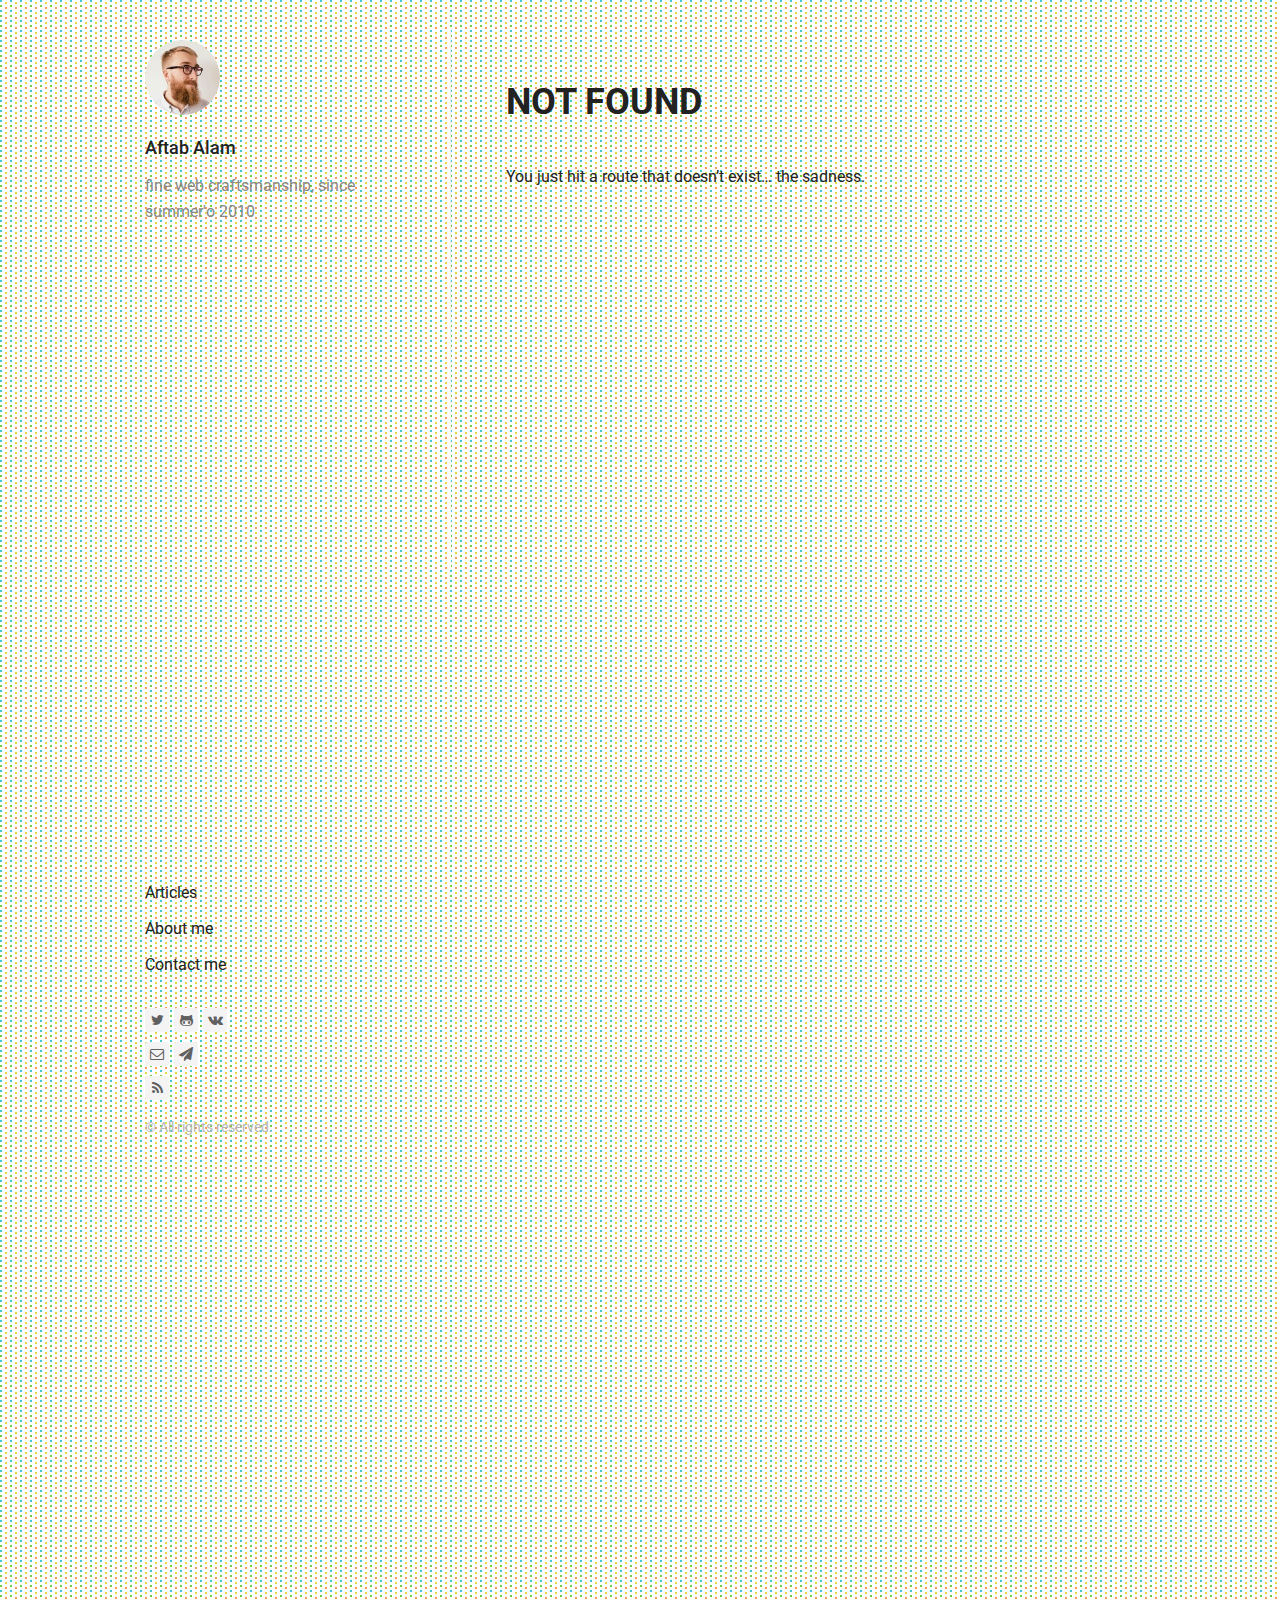
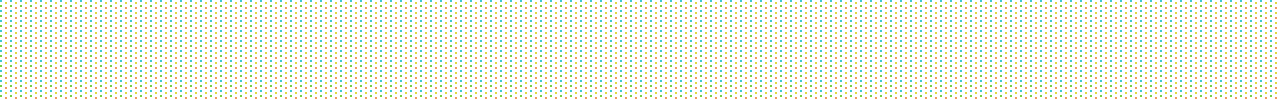
==== commit 9d8f021e: "Updates" ====
--- a/about/index.html
+++ b/about/index.html
@@ -1,10 +1,10 @@
 <!DOCTYPE html>
- <html lang="en"><head><meta charset="utf-8"/><meta http-equiv="X-UA-Compatible" content="IE=edge"/><meta name="viewport" content="width=device-width, initial-scale=1.0 maximum-scale=5.0"/><title data-react-helmet="true">About me - Blog by Aftab</title><link href="https://fonts.googleapis.com/css?family=Roboto:400,400italic,500,700&amp;subset=latin,cyrillic" rel="stylesheet" type="text/css"/><style>html{-ms-text-size-adjust:100%;-webkit-text-size-adjust:100%}body{margin:0}article,aside,cite,code,details,figcaption,figure,footer,header,hgroup,main,nav,section,small,summary{display:block}article,article ol,article ul,blockquote,body,div,figure,footer,header,input,nav,section{box-sizing:border-box}audio,canvas,progress,video{display:inline-block;vertical-align:baseline}audio:not([controls]){display:none;height:0}[hidden],template{display:none}a{background:transparent}a:active,a:hover{outline:0}abbr{letter-spacing:.1em}abbr[title]{border-bottom:1px dotted}b,strong{font-weight:700}dfn{font-style:italic}mark{background:#ff0;color:#000}small{font-size:70%}sub,sup{font-size:75%;line-height:0;position:relative;vertical-align:baseline}sup{top:-.5em}sub{bottom:-.25em}em,i{line-height:0;position:relative;vertical-align:baseline}img{border:0}svg:not(:root){overflow:hidden}hr{box-sizing:content-box;height:0}pre{overflow:auto}code,kbd,pre,samp{font-family:monospace,monospace}table{border-collapse:collapse;border-spacing:0}td,th{padding:0}img{max-width:100%;display:block;margin:inherit auto}.wrapper{max-width:1070px;margin-left:auto;margin-right:auto}.wrapper:after,.wrapper:before{content:"";display:table}.wrapper:after{clear:both}.content{width:calc(99.9% * 2/3 - 10px)}.content:nth-child(1n){float:left;margin-right:30px;clear:none}.content:last-child{margin-right:0}.content:nth-child(3n){margin-right:0;float:right}.content:nth-child(3n+1){clear:both}.main-inner{padding:40px 35px}@media screen and (max-width:1100px){.content{width:calc(99.9% * 2/4 - 15px)}.content:nth-child(1n){float:left;margin-right:30px;clear:none}.content:last-child{margin-right:0}.content:nth-child(4n){margin-right:0;float:right}.content:nth-child(4n+1){clear:both}.main-inner{padding:35px 20px}}@media screen and (max-width:900px){.content{width:calc(99.9% * 7/12 - 12.5px)}.content:nth-child(1n){float:left;margin-right:30px;clear:none}.content:last-child{margin-right:0}.content:nth-child(12n){margin-right:0;float:right}.content:nth-child(12n+1){clear:both}.main-inner{padding:30px 20px}}@media screen and (max-width:500px){.content{width:calc(99.9% * 4/4 - 0px)}.content:nth-child(1n){float:left;margin-right:30px;clear:none}.content:last-child{margin-right:0}.content:nth-child(4n){margin-right:0;float:right}.content:nth-child(4n+1){clear:both}.main-inner{padding:25px 20px}}@media screen and (min-width:40em){.floatLeft{float:left}}@media screen and (min-width:40em){.floatCenter{margin-left:auto;margin-right:auto}}@media screen and (min-width:40em){.floatRight{float:right}}@media screen and (min-width:40em){body,html{margin:0;width:100%;max-width:none}}html{box-sizing:border-box;font-size:16px;font-size:100%;font-family:Roboto,Arial,sans-serif;color:#222;-ms-text-size-adjust:100%;-webkit-text-size-adjust:100%}@media screen and (min-width:40em){html{font-size:18px;font-size:1.125rem}}*,:after,:before{box-sizing:inherit}body{margin:0}footer{display:block}body>footer{margin:0 auto;width:80%}header,main,section{display:block}a{background:transparent;color:#222;text-decoration:none;-webkit-transition:all .3s;transition:all .3s}a:active,a:hover{outline:0}a:active,a:hover{color:#222}article{display:block;margin:0 auto;width:80%}@media screen and (min-width:40em){article{max-width:945px;max-width:52.5rem}}audio{display:inline-block;vertical-align:baseline}audio:not([controls]){display:none;height:0}canvas{display:inline-block;vertical-align:baseline}pre{overflow:auto}code,kbd,pre,samp{font-family:monospace,monospace}code{padding:26px;padding:1.625rem;display:block}@media screen and (min-width:40em){code{padding:31px;padding:1.722222222222222rem}}details,figcaption,summary{display:block}figcaption{line-height:26px;line-height:1.625rem;color:#222;font-size:.8125rem;font-style:italic;margin-bottom:0;text-align:center}@media screen and (min-width:40em){figcaption{line-height:31px;line-height:1.722222222222222rem;margin-bottom:0}}figure{display:block}@media screen and (min-width:40em){figure.floatLeft,figure.floatRight{max-width:315px;max-width:17.5rem;padding:0 31px;padding:0 1.722222222222222rem}}@media screen and (min-width:40em){figure.floatLeft blockquote,figure.floatRight blockquote{padding:0;text-align:left}}@media screen and (min-width:40em){figure.floatLeft blockquote p,figure.floatRight blockquote p{font-size:19.2px;font-size:1.2rem;line-height:31px;line-height:1.722222222222222rem}}h1{font-size:40px;font-size:2.5rem;line-height:52px;line-height:3.25rem;margin-top:104px;margin-top:6.5rem;margin-bottom:26px;margin-bottom:1.625rem}h2{font-size:27px;font-size:1.6875rem;line-height:39px;line-height:2.4375rem;margin-top:65px;margin-top:4.0625rem;margin-bottom:13px;margin-bottom:.8125rem}h3{font-size:22px;font-size:1.375rem;margin-top:52px;margin-top:3.25rem}h3,h4{line-height:26px;line-height:1.625rem;margin-bottom:13px;margin-bottom:.8125rem}h4{font-size:19.2px;font-size:1.2rem;margin-top:39px;margin-top:2.4375rem}h5,h6{font-size:16px;font-size:1rem;line-height:26px;line-height:1.625rem;margin-top:65px;margin-top:4.0625rem;margin-bottom:13px;margin-bottom:.8125rem}@media screen and (min-width:40em){h1{font-size:40px;font-size:2.5rem;line-height:62px;line-height:3.444444444444445rem;margin-top:124px;margin-top:6.888888888888889rem;margin-bottom:31px;margin-bottom:1.722222222222222rem}h2{font-size:27px;font-size:1.6875rem;line-height:46.5px;line-height:2.583333333333334rem;margin-top:77.5px;margin-top:4.305555555555556rem;margin-bottom:15.5px;margin-bottom:.861111111111111rem}h3{font-size:22px;font-size:1.375rem;margin-top:62px;margin-top:3.444444444444445rem}h3,h4{line-height:31px;line-height:1.722222222222222rem;margin-bottom:15.5px;margin-bottom:.861111111111111rem}h4{font-size:19.2px;font-size:1.2rem;margin-top:46.5px;margin-top:2.583333333333334rem}h5,h6{font-size:16px;font-size:1rem;line-height:31px;line-height:1.722222222222222rem;margin-top:77.5px;margin-top:4.305555555555556rem;margin-bottom:15.5px;margin-bottom:.861111111111111rem}}h1+h2{margin-top:26px;margin-top:1.625rem}@media screen and (min-width:40em){h1+h2{margin-top:31px;margin-top:1.722222222222222rem}}h2+h3,h3+h4,h4+h5{margin-top:13px;margin-top:.8125rem}@media screen and (min-width:40em){h2+h3,h3+h4,h4+h5{margin-top:15.5px;margin-top:.861111111111111rem}}h5+h6{margin-top:-13px;margin-top:-.8125rem}@media screen and (min-width:40em){h5+h6{margin-top:-15.5px;margin-top:-.861111111111111rem}}h6{font-style:italic;font-weight:400}hgroup,hr{display:block}hr{margin-top:52px;margin-bottom:52px;box-sizing:content-box;border:0;color:#222;height:26px;height:1.625rem;margin:3.25rem auto;background-size:100% 26px;background-size:100% 1.625rem;background-image:-webkit-linear-gradient(top,transparent 1px,transparent 11px,#222 0,#222 15px,transparent 0,transparent 26px);background-image:linear-gradient(180deg,transparent 1px,transparent 11px,#222 0,#222 15px,transparent 0,transparent 26px);width:100px}@media screen and (min-width:40em){hr{background-size:100% 31px;background-size:100% 1.722222222222222rem;background-image:-webkit-linear-gradient(top,transparent 1px,transparent 13.5px,#222 0,#222 17.5px,transparent 0,transparent 31px);background-image:linear-gradient(180deg,transparent 1px,transparent 13.5px,#222 0,#222 17.5px,transparent 0,transparent 31px);margin-top:62px;margin-top:3.444444444444445rem;margin-bottom:62px;margin-bottom:3.444444444444445rem;height:31px;height:1.722222222222222rem}}img{border:0;max-width:100%;display:block;margin:inherit auto}svg:not(:root){overflow:hidden}ol li,ul li{margin-bottom:0}nav{display:block}progress{display:inline-block;vertical-align:baseline}blockquote{font-style:italic;padding-left:1.4375rem}@media screen and (min-width:40em){blockquote{padding-left:2rem}}cite{display:block;font-style:normal}figure blockquote{padding:26px 0;padding:1.625rem 0}@media screen and (min-width:40em){figure blockquote{padding:62px 0 31px;padding:3.444444444444445rem 0 1.722222222222222rem;text-align:center}}figure blockquote p{font-size:27px;font-size:1.6875rem;line-height:39px;line-height:2.4375rem}@media screen and (min-width:40em){figure blockquote p{font-size:27px;font-size:1.6875rem;line-height:46.5px;line-height:2.583333333333334rem}}table{border-collapse:collapse;border-spacing:0}td,th{padding:0}[hidden],template{display:none}abbr{letter-spacing:.1em}abbr[title]{border-bottom:1px dotted}b,strong{font-weight:700}dfn{font-style:italic}em,i{line-height:0;position:relative;vertical-align:baseline}mark{background:#ff0;color:#000}small{line-height:13px;line-height:.8125rem;font-size:70%}@media screen and (min-width:40em){small{line-height:15.5px;line-height:.861111111111111rem}}sub,sup{font-size:75%;line-height:0;position:relative;vertical-align:baseline}sup{top:-.5em}sub{bottom:-.25em}.attention-grabber{font-size:19.2px;font-size:1.2rem}.alignLeft{text-align:left}.alignCenter{text-align:center}.alignRight{text-align:right}.uppercase{letter-spacing:.1em;text-transform:uppercase}video{display:inline-block;vertical-align:baseline}.description{font-size:calc(12px + 2 * ((100vw - 420px) / 860));line-height:1.6}@media screen and (min-width:1280px){.description{font-size:14px}}@media screen and (max-width:420px){.description{font-size:12px}}.blog-post{margin-bottom:30px}.blog-post:last-child{margin-bottom:10px}.blog-post h2{margin-top:10px;line-height:30px;margin-bottom:20px}.blog-post h2 a:hover{border-bottom:1px solid}.blog-post p{font-size:16px;line-height:26px;margin-bottom:26px}.blog-post time{color:#222}.blog-post .blog-category,.blog-post time{font-size:14px;font-weight:500;text-transform:uppercase}.blog-post .blog-category{color:#f7a046}.blog-post .readmore{font-size:16px;color:#5d93ff}.blog-post .readmore:hover{border-bottom:1px solid}.blog-single{max-width:945px;margin-left:auto;margin-right:auto}.blog-single h1{text-align:center;margin-top:30px}.blog-single .text{line-height:31px;margin-bottom:31px}.blog-single .date-published,.blog-single .text :not(div),.blog-single h1{max-width:630px;margin-left:auto;margin-right:auto}.blog-single .text img{max-width:100%;height:auto}.blog-single .footer{max-width:630px;margin-left:auto;margin-right:auto;line-height:31px;margin-bottom:31px}.gohome{position:fixed;left:20px;font-size:16px;text-align:center;padding:8px 16px;color:#999;background:#f4f4f4;font-weight:400;border-radius:3px}.gohome:focus,.gohome:hover{color:#444;background:#f4f4f4;border:0}@media (max-width:900px){.blog-single h1{margin-top:15px}.blog-single .footer,.blog-single .text{padding:0 15px;line-height:26px;margin-bottom:26px}.gohome{position:static;margin:20px auto 0;text-align:center;width:85px;display:block}}p>code,span>code{white-space:pre;white-space:pre-wrap;white-space:pre-line;white-space:-pre-wrap;white-space:-o-pre-wrap;white-space:-moz-pre-wrap;white-space:-hp-pre-wrap;word-wrap:break-word;display:inline;font-family:Inconsolata,monospace,serif;max-width:100%;overflow:auto;padding:.25em .5em}p>code,pre code,span>code{border-radius:3px;background:#f8f8f8}pre code{display:block;overflow-x:auto;padding:.5em 1em;color:#333}.hljs-comment,.hljs-quote{color:#998;font-style:italic}.hljs-keyword,.hljs-selector-tag,.hljs-subst{color:#333;font-weight:700}.hljs-literal,.hljs-number,.hljs-tag .hljs-attr,.hljs-template-variable,.hljs-variable{color:teal}.hljs-doctag,.hljs-string{color:#d14}.hljs-section,.hljs-selector-id,.hljs-title{color:#900;font-weight:700}.hljs-subst{font-weight:400}.hljs-class .hljs-title,.hljs-type{color:#458;font-weight:700}.hljs-attribute,.hljs-name,.hljs-tag{color:navy;font-weight:400}.hljs-link,.hljs-regexp{color:#009926}.hljs-bullet,.hljs-symbol{color:#990073}.hljs-built_in,.hljs-builtin-name{color:#0086b3}.hljs-meta{color:#999;font-weight:700}.hljs-deletion{background:#fdd}.hljs-addition{background:#dfd}.hljs-emphasis{font-style:italic}.hljs-strong{font-weight:700}.blog-nav{margin:20px 0 10px}.blog-nav ul{list-style:none;padding-left:0}.blog-nav ul li{margin:10px 0}.blog-nav ul li a{font-size:16px;line-height:26px;margin-bottom:26px;border-bottom:0;font-weight:400;color:#222}.blog-nav ul li a.current,.blog-nav ul li a:hover{border-bottom:1px solid}.blog-social{margin-top:30px}.blog-social ul:after,.blog-social ul:before{content:" ";display:table}.blog-social ul:after{clear:both}.blog-social ul{list-style:none;padding:0;margin:10px 0;zoom:1}.blog-social ul>li{float:left;margin-right:5px;text-align:center;height:24px;width:24px;border-radius:3px;background:#f4f4f4}.blog-social ul>li:hover{background:#f4f4f4}.blog-social ul>li>a{border-bottom:0}.blog-social ul>li>a>i{color:#606060;font-size:14px;line-height:24px}.blog-social ul>li:hover a>i{color:#444}/*!
+ <html lang="en"><head><meta charset="utf-8"/><meta http-equiv="X-UA-Compatible" content="IE=edge"/><meta name="viewport" content="width=device-width, initial-scale=1.0 maximum-scale=5.0"/><title data-react-helmet="true">About me - Aftab Alam - Code is Craft!</title><link href="https://fonts.googleapis.com/css?family=Roboto:400,400italic,500,700&amp;subset=latin,cyrillic" rel="stylesheet" type="text/css"/><style>html{-ms-text-size-adjust:100%;-webkit-text-size-adjust:100%}body{margin:0}article,aside,cite,code,details,figcaption,figure,footer,header,hgroup,main,nav,section,small,summary{display:block}article,article ol,article ul,blockquote,body,div,figure,footer,header,input,nav,section{box-sizing:border-box}audio,canvas,progress,video{display:inline-block;vertical-align:baseline}audio:not([controls]){display:none;height:0}[hidden],template{display:none}a{background:transparent}a:active,a:hover{outline:0}abbr{letter-spacing:.1em}abbr[title]{border-bottom:1px dotted}b,strong{font-weight:700}dfn{font-style:italic}mark{background:#ff0;color:#000}small{font-size:70%}sub,sup{font-size:75%;line-height:0;position:relative;vertical-align:baseline}sup{top:-.5em}sub{bottom:-.25em}em,i{line-height:0;position:relative;vertical-align:baseline}img{border:0}svg:not(:root){overflow:hidden}hr{box-sizing:content-box;height:0}pre{overflow:auto}code,kbd,pre,samp{font-family:monospace,monospace}table{border-collapse:collapse;border-spacing:0}td,th{padding:0}img{max-width:100%;display:block;margin:inherit auto}body,html{height:100%}body{background:url([data-uri]) repeat}.wrapper{max-width:1070px;margin-left:auto;margin-right:auto;height:100%}.wrapper:after,.wrapper:before{content:"";display:table}.wrapper:after{clear:both}#react-mount,#react-mount div{height:100%}.content{width:calc(99.9% * 2/3 - 10px)}.content:nth-child(1n){float:left;margin-right:30px;clear:none}.content:last-child{margin-right:0}.content:nth-child(3n){margin-right:0;float:right}.content:nth-child(3n+1){clear:both}.main-inner{padding:40px 35px}@media screen and (max-width:1100px){.content{width:calc(99.9% * 2/4 - 15px)}.content:nth-child(1n){float:left;margin-right:30px;clear:none}.content:last-child{margin-right:0}.content:nth-child(4n){margin-right:0;float:right}.content:nth-child(4n+1){clear:both}.main-inner{padding:35px 20px}}@media screen and (max-width:900px){.content{width:calc(99.9% * 7/12 - 12.5px)}.content:nth-child(1n){float:left;margin-right:30px;clear:none}.content:last-child{margin-right:0}.content:nth-child(12n){margin-right:0;float:right}.content:nth-child(12n+1){clear:both}.main-inner{padding:30px 20px}}@media screen and (max-width:500px){.content{width:calc(99.9% * 4/4 - 0px)}.content:nth-child(1n){float:left;margin-right:30px;clear:none}.content:last-child{margin-right:0}.content:nth-child(4n){margin-right:0;float:right}.content:nth-child(4n+1){clear:both}.main-inner{padding:25px 20px}}@media screen and (min-width:40em){.floatLeft{float:left}}@media screen and (min-width:40em){.floatCenter{margin-left:auto;margin-right:auto}}@media screen and (min-width:40em){.floatRight{float:right}}@media screen and (min-width:40em){body,html{margin:0;width:100%;max-width:none}}html{box-sizing:border-box;font-size:16px;font-size:100%;font-family:Roboto,Arial,sans-serif;color:#222;-ms-text-size-adjust:100%;-webkit-text-size-adjust:100%}@media screen and (min-width:40em){html{font-size:18px;font-size:1.125rem}}*,:after,:before{box-sizing:inherit}body{margin:0}footer{display:block}body>footer{margin:0 auto;width:80%}header,main,section{display:block}a{background:transparent;color:#222;text-decoration:none;-webkit-transition:all .3s;transition:all .3s}a:active,a:hover{outline:0}a:active,a:hover{color:#222}article{display:block;margin:0 auto;width:80%}@media screen and (min-width:40em){article{max-width:945px;max-width:52.5rem}}audio{display:inline-block;vertical-align:baseline}audio:not([controls]){display:none;height:0}canvas{display:inline-block;vertical-align:baseline}pre{overflow:auto}code,kbd,pre,samp{font-family:monospace,monospace}code{padding:26px;padding:1.625rem;display:block}@media screen and (min-width:40em){code{padding:31px;padding:1.722222222222222rem}}details,figcaption,summary{display:block}figcaption{line-height:26px;line-height:1.625rem;color:#222;font-size:.8125rem;font-style:italic;margin-bottom:0;text-align:center}@media screen and (min-width:40em){figcaption{line-height:31px;line-height:1.722222222222222rem;margin-bottom:0}}figure{display:block}@media screen and (min-width:40em){figure.floatLeft,figure.floatRight{max-width:315px;max-width:17.5rem;padding:0 31px;padding:0 1.722222222222222rem}}@media screen and (min-width:40em){figure.floatLeft blockquote,figure.floatRight blockquote{padding:0;text-align:left}}@media screen and (min-width:40em){figure.floatLeft blockquote p,figure.floatRight blockquote p{font-size:19.2px;font-size:1.2rem;line-height:31px;line-height:1.722222222222222rem}}h1{font-size:40px;font-size:2.5rem;line-height:52px;line-height:3.25rem;margin-top:104px;margin-top:6.5rem;margin-bottom:26px;margin-bottom:1.625rem}h2{font-size:27px;font-size:1.6875rem;line-height:39px;line-height:2.4375rem;margin-top:65px;margin-top:4.0625rem;margin-bottom:13px;margin-bottom:.8125rem}h3{font-size:22px;font-size:1.375rem;margin-top:52px;margin-top:3.25rem}h3,h4{line-height:26px;line-height:1.625rem;margin-bottom:13px;margin-bottom:.8125rem}h4{font-size:19.2px;font-size:1.2rem;margin-top:39px;margin-top:2.4375rem}h5,h6{font-size:16px;font-size:1rem;line-height:26px;line-height:1.625rem;margin-top:65px;margin-top:4.0625rem;margin-bottom:13px;margin-bottom:.8125rem}@media screen and (min-width:40em){h1{font-size:40px;font-size:2.5rem;line-height:62px;line-height:3.444444444444445rem;margin-top:124px;margin-top:6.888888888888889rem;margin-bottom:31px;margin-bottom:1.722222222222222rem}h2{font-size:27px;font-size:1.6875rem;line-height:46.5px;line-height:2.583333333333334rem;margin-top:77.5px;margin-top:4.305555555555556rem;margin-bottom:15.5px;margin-bottom:.861111111111111rem}h3{font-size:22px;font-size:1.375rem;margin-top:62px;margin-top:3.444444444444445rem}h3,h4{line-height:31px;line-height:1.722222222222222rem;margin-bottom:15.5px;margin-bottom:.861111111111111rem}h4{font-size:19.2px;font-size:1.2rem;margin-top:46.5px;margin-top:2.583333333333334rem}h5,h6{font-size:16px;font-size:1rem;line-height:31px;line-height:1.722222222222222rem;margin-top:77.5px;margin-top:4.305555555555556rem;margin-bottom:15.5px;margin-bottom:.861111111111111rem}}h1+h2{margin-top:26px;margin-top:1.625rem}@media screen and (min-width:40em){h1+h2{margin-top:31px;margin-top:1.722222222222222rem}}h2+h3,h3+h4,h4+h5{margin-top:13px;margin-top:.8125rem}@media screen and (min-width:40em){h2+h3,h3+h4,h4+h5{margin-top:15.5px;margin-top:.861111111111111rem}}h5+h6{margin-top:-13px;margin-top:-.8125rem}@media screen and (min-width:40em){h5+h6{margin-top:-15.5px;margin-top:-.861111111111111rem}}h6{font-style:italic;font-weight:400}hgroup,hr{display:block}hr{margin-top:52px;margin-bottom:52px;box-sizing:content-box;border:0;color:#222;height:26px;height:1.625rem;margin:3.25rem auto;background-size:100% 26px;background-size:100% 1.625rem;background-image:-webkit-linear-gradient(top,transparent 1px,transparent 11px,#222 0,#222 15px,transparent 0,transparent 26px);background-image:linear-gradient(180deg,transparent 1px,transparent 11px,#222 0,#222 15px,transparent 0,transparent 26px);width:100px}@media screen and (min-width:40em){hr{background-size:100% 31px;background-size:100% 1.722222222222222rem;background-image:-webkit-linear-gradient(top,transparent 1px,transparent 13.5px,#222 0,#222 17.5px,transparent 0,transparent 31px);background-image:linear-gradient(180deg,transparent 1px,transparent 13.5px,#222 0,#222 17.5px,transparent 0,transparent 31px);margin-top:62px;margin-top:3.444444444444445rem;margin-bottom:62px;margin-bottom:3.444444444444445rem;height:31px;height:1.722222222222222rem}}img{border:0;max-width:100%;display:block;margin:inherit auto}svg:not(:root){overflow:hidden}ol li,ul li{margin-bottom:0}nav{display:block}progress{display:inline-block;vertical-align:baseline}blockquote{font-style:italic;padding-left:1.4375rem}@media screen and (min-width:40em){blockquote{padding-left:2rem}}cite{display:block;font-style:normal}figure blockquote{padding:26px 0;padding:1.625rem 0}@media screen and (min-width:40em){figure blockquote{padding:62px 0 31px;padding:3.444444444444445rem 0 1.722222222222222rem;text-align:center}}figure blockquote p{font-size:27px;font-size:1.6875rem;line-height:39px;line-height:2.4375rem}@media screen and (min-width:40em){figure blockquote p{font-size:27px;font-size:1.6875rem;line-height:46.5px;line-height:2.583333333333334rem}}table{border-collapse:collapse;border-spacing:0}td,th{padding:0}[hidden],template{display:none}abbr{letter-spacing:.1em}abbr[title]{border-bottom:1px dotted}b,strong{font-weight:700}dfn{font-style:italic}em,i{line-height:0;position:relative;vertical-align:baseline}mark{background:#ff0;color:#000}small{line-height:13px;line-height:.8125rem;font-size:70%}@media screen and (min-width:40em){small{line-height:15.5px;line-height:.861111111111111rem}}sub,sup{font-size:75%;line-height:0;position:relative;vertical-align:baseline}sup{top:-.5em}sub{bottom:-.25em}.attention-grabber{font-size:19.2px;font-size:1.2rem}.alignLeft{text-align:left}.alignCenter{text-align:center}.alignRight{text-align:right}.uppercase{letter-spacing:.1em;text-transform:uppercase}video{display:inline-block;vertical-align:baseline}.description{font-size:calc(12px + 2 * ((100vw - 420px) / 860));line-height:1.6}@media screen and (min-width:1280px){.description{font-size:14px}}@media screen and (max-width:420px){.description{font-size:12px}}.blog-post{margin-bottom:30px}.blog-post:last-child{margin-bottom:10px}.blog-post h2{margin-top:10px;line-height:30px;margin-bottom:20px}.blog-post h2 a:hover{border-bottom:1px solid}.blog-post p{font-size:16px;line-height:26px;margin-bottom:26px}.blog-post time{color:#222}.blog-post .blog-category,.blog-post time{font-size:14px;font-weight:500;text-transform:uppercase}.blog-post .blog-category{color:#f7a046}.blog-post .readmore{font-size:16px;color:#5d93ff}.blog-post .readmore:hover{border-bottom:1px solid}.blog-single{max-width:945px;margin-left:auto;margin-right:auto}.blog-single h1{text-align:center;margin-top:30px}.blog-single .text{line-height:31px;margin-bottom:31px}.blog-single .date-published,.blog-single .text :not(div),.blog-single h1{max-width:630px;margin-left:auto;margin-right:auto}.blog-single .text img{max-width:100%;height:auto}.blog-single .footer{max-width:630px;margin-left:auto;margin-right:auto;line-height:31px;margin-bottom:31px}.gohome{position:fixed;left:20px;font-size:16px;text-align:center;padding:8px 16px;color:#999;background:#f4f4f4;font-weight:400;border-radius:3px}.gohome:focus,.gohome:hover{color:#444;background:#f4f4f4;border:0}@media (max-width:900px){.blog-single h1{margin-top:15px}.blog-single .footer,.blog-single .text{padding:0 15px;line-height:26px;margin-bottom:26px}.gohome{position:static;margin:20px auto 0;text-align:center;width:85px;display:block}}p>code,span>code{white-space:pre;white-space:pre-wrap;white-space:pre-line;white-space:-pre-wrap;white-space:-o-pre-wrap;white-space:-moz-pre-wrap;white-space:-hp-pre-wrap;word-wrap:break-word;display:inline;font-family:Inconsolata,monospace,serif;max-width:100%;overflow:auto;padding:.25em .5em}p>code,pre code,span>code{border-radius:3px;background:#f8f8f8}pre code{display:block;overflow-x:auto;padding:.5em 1em;color:#333}.hljs-comment,.hljs-quote{color:#998;font-style:italic}.hljs-keyword,.hljs-selector-tag,.hljs-subst{color:#333;font-weight:700}.hljs-literal,.hljs-number,.hljs-tag .hljs-attr,.hljs-template-variable,.hljs-variable{color:teal}.hljs-doctag,.hljs-string{color:#d14}.hljs-section,.hljs-selector-id,.hljs-title{color:#900;font-weight:700}.hljs-subst{font-weight:400}.hljs-class .hljs-title,.hljs-type{color:#458;font-weight:700}.hljs-attribute,.hljs-name,.hljs-tag{color:navy;font-weight:400}.hljs-link,.hljs-regexp{color:#009926}.hljs-bullet,.hljs-symbol{color:#990073}.hljs-built_in,.hljs-builtin-name{color:#0086b3}.hljs-meta{color:#999;font-weight:700}.hljs-deletion{background:#fdd}.hljs-addition{background:#dfd}.hljs-emphasis{font-style:italic}.hljs-strong{font-weight:700}.blog-nav{margin:20px 0 10px}.blog-nav ul{list-style:none;padding-left:0}.blog-nav ul li{margin:10px 0}.blog-nav ul li a{font-size:16px;line-height:26px;margin-bottom:26px;border-bottom:0;font-weight:400;color:#222}.blog-nav ul li a.current,.blog-nav ul li a:hover{border-bottom:1px solid}.blog-social{margin-top:30px}.blog-social ul:after,.blog-social ul:before{content:" ";display:table}.blog-social ul:after{clear:both}.blog-social ul{list-style:none;padding:0;margin:10px 0;zoom:1}.blog-social ul>li{float:left;margin-right:5px;text-align:center;height:24px;width:24px;border-radius:3px;background:#f4f4f4}.blog-social ul>li:hover{background:#f4f4f4}.blog-social ul>li>a{border-bottom:0}.blog-social ul>li>a>i{color:#606060;font-size:14px;line-height:24px}.blog-social ul>li:hover a>i{color:#444}/*!
  *  Font Awesome 4.5.0 by @davegandy - http://fontawesome.io - @fontawesome
  *  License - http://fontawesome.io/license (Font: SIL OFL 1.1, CSS: MIT License)
- */@font-face{font-family:FontAwesome;src:url(/32400f4e08932a94d8bfd2422702c446.eot);src:url(/32400f4e08932a94d8bfd2422702c446.eot?#iefix&v=4.5.0) format("embedded-opentype"),url(/db812d8a70a4e88e888744c1c9a27e89.woff2) format("woff2"),url(/a35720c2fed2c7f043bc7e4ffb45e073.woff) format("woff"),url(/a3de2170e4e9df77161ea5d3f31b2668.ttf) format("truetype"),url([data-uri]) format("svg");font-weight:400;font-style:normal}.fa{display:inline-block;font:normal normal normal 14px/1 FontAwesome;font-size:inherit;text-rendering:auto;-webkit-font-smoothing:antialiased;-moz-osx-font-smoothing:grayscale}.fa-lg{font-size:1.33333333em;line-height:.75em;vertical-align:-15%}.fa-2x{font-size:2em}.fa-3x{font-size:3em}.fa-4x{font-size:4em}.fa-5x{font-size:5em}.fa-fw{width:1.28571429em;text-align:center}.fa-ul{padding-left:0;margin-left:2.14285714em;list-style-type:none}.fa-ul>li{position:relative}.fa-li{position:absolute;left:-2.14285714em;width:2.14285714em;top:.14285714em;text-align:center}.fa-li.fa-lg{left:-1.85714286em}.fa-border{padding:.2em .25em .15em;border:.08em solid #eee;border-radius:.1em}.fa-pull-left{float:left}.fa-pull-right{float:right}.fa.fa-pull-left{margin-right:.3em}.fa.fa-pull-right{margin-left:.3em}.pull-right{float:right}.pull-left{float:left}.fa.pull-left{margin-right:.3em}.fa.pull-right{margin-left:.3em}.fa-spin{-webkit-animation:fa-spin 2s infinite linear;animation:fa-spin 2s infinite linear}.fa-pulse{-webkit-animation:fa-spin 1s infinite steps(8);animation:fa-spin 1s infinite steps(8)}@-webkit-keyframes fa-spin{0%{-webkit-transform:rotate(0deg);transform:rotate(0deg)}to{-webkit-transform:rotate(359deg);transform:rotate(359deg)}}@keyframes fa-spin{0%{-webkit-transform:rotate(0deg);transform:rotate(0deg)}to{-webkit-transform:rotate(359deg);transform:rotate(359deg)}}.fa-rotate-90{filter:progid:DXImageTransform.Microsoft.BasicImage(rotation=1);-webkit-transform:rotate(90deg);transform:rotate(90deg)}.fa-rotate-180{filter:progid:DXImageTransform.Microsoft.BasicImage(rotation=2);-webkit-transform:rotate(180deg);transform:rotate(180deg)}.fa-rotate-270{filter:progid:DXImageTransform.Microsoft.BasicImage(rotation=3);-webkit-transform:rotate(270deg);transform:rotate(270deg)}.fa-flip-horizontal{filter:progid:DXImageTransform.Microsoft.BasicImage(rotation=0,mirror=1);-webkit-transform:scaleX(-1);transform:scaleX(-1)}.fa-flip-vertical{filter:progid:DXImageTransform.Microsoft.BasicImage(rotation=2,mirror=1);-webkit-transform:scaleY(-1);transform:scaleY(-1)}:root .fa-flip-horizontal,:root .fa-flip-vertical,:root .fa-rotate-90,:root .fa-rotate-180,:root .fa-rotate-270{-webkit-filter:none;filter:none}.fa-stack{position:relative;display:inline-block;width:2em;height:2em;line-height:2em;vertical-align:middle}.fa-stack-1x,.fa-stack-2x{position:absolute;left:0;width:100%;text-align:center}.fa-stack-1x{line-height:inherit}.fa-stack-2x{font-size:2em}.fa-inverse{color:#fff}.fa-glass:before{content:"\F000"}.fa-music:before{content:"\F001"}.fa-search:before{content:"\F002"}.fa-envelope-o:before{content:"\F003"}.fa-heart:before{content:"\F004"}.fa-star:before{content:"\F005"}.fa-star-o:before{content:"\F006"}.fa-user:before{content:"\F007"}.fa-film:before{content:"\F008"}.fa-th-large:before{content:"\F009"}.fa-th:before{content:"\F00A"}.fa-th-list:before{content:"\F00B"}.fa-check:before{content:"\F00C"}.fa-close:before,.fa-remove:before,.fa-times:before{content:"\F00D"}.fa-search-plus:before{content:"\F00E"}.fa-search-minus:before{content:"\F010"}.fa-power-off:before{content:"\F011"}.fa-signal:before{content:"\F012"}.fa-cog:before,.fa-gear:before{content:"\F013"}.fa-trash-o:before{content:"\F014"}.fa-home:before{content:"\F015"}.fa-file-o:before{content:"\F016"}.fa-clock-o:before{content:"\F017"}.fa-road:before{content:"\F018"}.fa-download:before{content:"\F019"}.fa-arrow-circle-o-down:before{content:"\F01A"}.fa-arrow-circle-o-up:before{content:"\F01B"}.fa-inbox:before{content:"\F01C"}.fa-play-circle-o:before{content:"\F01D"}.fa-repeat:before,.fa-rotate-right:before{content:"\F01E"}.fa-refresh:before{content:"\F021"}.fa-list-alt:before{content:"\F022"}.fa-lock:before{content:"\F023"}.fa-flag:before{content:"\F024"}.fa-headphones:before{content:"\F025"}.fa-volume-off:before{content:"\F026"}.fa-volume-down:before{content:"\F027"}.fa-volume-up:before{content:"\F028"}.fa-qrcode:before{content:"\F029"}.fa-barcode:before{content:"\F02A"}.fa-tag:before{content:"\F02B"}.fa-tags:before{content:"\F02C"}.fa-book:before{content:"\F02D"}.fa-bookmark:before{content:"\F02E"}.fa-print:before{content:"\F02F"}.fa-camera:before{content:"\F030"}.fa-font:before{content:"\F031"}.fa-bold:before{content:"\F032"}.fa-italic:before{content:"\F033"}.fa-text-height:before{content:"\F034"}.fa-text-width:before{content:"\F035"}.fa-align-left:before{content:"\F036"}.fa-align-center:before{content:"\F037"}.fa-align-right:before{content:"\F038"}.fa-align-justify:before{content:"\F039"}.fa-list:before{content:"\F03A"}.fa-dedent:before,.fa-outdent:before{content:"\F03B"}.fa-indent:before{content:"\F03C"}.fa-video-camera:before{content:"\F03D"}.fa-image:before,.fa-photo:before,.fa-picture-o:before{content:"\F03E"}.fa-pencil:before{content:"\F040"}.fa-map-marker:before{content:"\F041"}.fa-adjust:before{content:"\F042"}.fa-tint:before{content:"\F043"}.fa-edit:before,.fa-pencil-square-o:before{content:"\F044"}.fa-share-square-o:before{content:"\F045"}.fa-check-square-o:before{content:"\F046"}.fa-arrows:before{content:"\F047"}.fa-step-backward:before{content:"\F048"}.fa-fast-backward:before{content:"\F049"}.fa-backward:before{content:"\F04A"}.fa-play:before{content:"\F04B"}.fa-pause:before{content:"\F04C"}.fa-stop:before{content:"\F04D"}.fa-forward:before{content:"\F04E"}.fa-fast-forward:before{content:"\F050"}.fa-step-forward:before{content:"\F051"}.fa-eject:before{content:"\F052"}.fa-chevron-left:before{content:"\F053"}.fa-chevron-right:before{content:"\F054"}.fa-plus-circle:before{content:"\F055"}.fa-minus-circle:before{content:"\F056"}.fa-times-circle:before{content:"\F057"}.fa-check-circle:before{content:"\F058"}.fa-question-circle:before{content:"\F059"}.fa-info-circle:before{content:"\F05A"}.fa-crosshairs:before{content:"\F05B"}.fa-times-circle-o:before{content:"\F05C"}.fa-check-circle-o:before{content:"\F05D"}.fa-ban:before{content:"\F05E"}.fa-arrow-left:before{content:"\F060"}.fa-arrow-right:before{content:"\F061"}.fa-arrow-up:before{content:"\F062"}.fa-arrow-down:before{content:"\F063"}.fa-mail-forward:before,.fa-share:before{content:"\F064"}.fa-expand:before{content:"\F065"}.fa-compress:before{content:"\F066"}.fa-plus:before{content:"\F067"}.fa-minus:before{content:"\F068"}.fa-asterisk:before{content:"\F069"}.fa-exclamation-circle:before{content:"\F06A"}.fa-gift:before{content:"\F06B"}.fa-leaf:before{content:"\F06C"}.fa-fire:before{content:"\F06D"}.fa-eye:before{content:"\F06E"}.fa-eye-slash:before{content:"\F070"}.fa-exclamation-triangle:before,.fa-warning:before{content:"\F071"}.fa-plane:before{content:"\F072"}.fa-calendar:before{content:"\F073"}.fa-random:before{content:"\F074"}.fa-comment:before{content:"\F075"}.fa-magnet:before{content:"\F076"}.fa-chevron-up:before{content:"\F077"}.fa-chevron-down:before{content:"\F078"}.fa-retweet:before{content:"\F079"}.fa-shopping-cart:before{content:"\F07A"}.fa-folder:before{content:"\F07B"}.fa-folder-open:before{content:"\F07C"}.fa-arrows-v:before{content:"\F07D"}.fa-arrows-h:before{content:"\F07E"}.fa-bar-chart-o:before,.fa-bar-chart:before{content:"\F080"}.fa-twitter-square:before{content:"\F081"}.fa-facebook-square:before{content:"\F082"}.fa-camera-retro:before{content:"\F083"}.fa-key:before{content:"\F084"}.fa-cogs:before,.fa-gears:before{content:"\F085"}.fa-comments:before{content:"\F086"}.fa-thumbs-o-up:before{content:"\F087"}.fa-thumbs-o-down:before{content:"\F088"}.fa-star-half:before{content:"\F089"}.fa-heart-o:before{content:"\F08A"}.fa-sign-out:before{content:"\F08B"}.fa-linkedin-square:before{content:"\F08C"}.fa-thumb-tack:before{content:"\F08D"}.fa-external-link:before{content:"\F08E"}.fa-sign-in:before{content:"\F090"}.fa-trophy:before{content:"\F091"}.fa-github-square:before{content:"\F092"}.fa-upload:before{content:"\F093"}.fa-lemon-o:before{content:"\F094"}.fa-phone:before{content:"\F095"}.fa-square-o:before{content:"\F096"}.fa-bookmark-o:before{content:"\F097"}.fa-phone-square:before{content:"\F098"}.fa-twitter:before{content:"\F099"}.fa-facebook-f:before,.fa-facebook:before{content:"\F09A"}.fa-github:before{content:"\F09B"}.fa-unlock:before{content:"\F09C"}.fa-credit-card:before{content:"\F09D"}.fa-feed:before,.fa-rss:before{content:"\F09E"}.fa-hdd-o:before{content:"\F0A0"}.fa-bullhorn:before{content:"\F0A1"}.fa-bell:before{content:"\F0F3"}.fa-certificate:before{content:"\F0A3"}.fa-hand-o-right:before{content:"\F0A4"}.fa-hand-o-left:before{content:"\F0A5"}.fa-hand-o-up:before{content:"\F0A6"}.fa-hand-o-down:before{content:"\F0A7"}.fa-arrow-circle-left:before{content:"\F0A8"}.fa-arrow-circle-right:before{content:"\F0A9"}.fa-arrow-circle-up:before{content:"\F0AA"}.fa-arrow-circle-down:before{content:"\F0AB"}.fa-globe:before{content:"\F0AC"}.fa-wrench:before{content:"\F0AD"}.fa-tasks:before{content:"\F0AE"}.fa-filter:before{content:"\F0B0"}.fa-briefcase:before{content:"\F0B1"}.fa-arrows-alt:before{content:"\F0B2"}.fa-group:before,.fa-users:before{content:"\F0C0"}.fa-chain:before,.fa-link:before{content:"\F0C1"}.fa-cloud:before{content:"\F0C2"}.fa-flask:before{content:"\F0C3"}.fa-cut:before,.fa-scissors:before{content:"\F0C4"}.fa-copy:before,.fa-files-o:before{content:"\F0C5"}.fa-paperclip:before{content:"\F0C6"}.fa-floppy-o:before,.fa-save:before{content:"\F0C7"}.fa-square:before{content:"\F0C8"}.fa-bars:before,.fa-navicon:before,.fa-reorder:before{content:"\F0C9"}.fa-list-ul:before{content:"\F0CA"}.fa-list-ol:before{content:"\F0CB"}.fa-strikethrough:before{content:"\F0CC"}.fa-underline:before{content:"\F0CD"}.fa-table:before{content:"\F0CE"}.fa-magic:before{content:"\F0D0"}.fa-truck:before{content:"\F0D1"}.fa-pinterest:before{content:"\F0D2"}.fa-pinterest-square:before{content:"\F0D3"}.fa-google-plus-square:before{content:"\F0D4"}.fa-google-plus:before{content:"\F0D5"}.fa-money:before{content:"\F0D6"}.fa-caret-down:before{content:"\F0D7"}.fa-caret-up:before{content:"\F0D8"}.fa-caret-left:before{content:"\F0D9"}.fa-caret-right:before{content:"\F0DA"}.fa-columns:before{content:"\F0DB"}.fa-sort:before,.fa-unsorted:before{content:"\F0DC"}.fa-sort-desc:before,.fa-sort-down:before{content:"\F0DD"}.fa-sort-asc:before,.fa-sort-up:before{content:"\F0DE"}.fa-envelope:before{content:"\F0E0"}.fa-linkedin:before{content:"\F0E1"}.fa-rotate-left:before,.fa-undo:before{content:"\F0E2"}.fa-gavel:before,.fa-legal:before{content:"\F0E3"}.fa-dashboard:before,.fa-tachometer:before{content:"\F0E4"}.fa-comment-o:before{content:"\F0E5"}.fa-comments-o:before{content:"\F0E6"}.fa-bolt:before,.fa-flash:before{content:"\F0E7"}.fa-sitemap:before{content:"\F0E8"}.fa-umbrella:before{content:"\F0E9"}.fa-clipboard:before,.fa-paste:before{content:"\F0EA"}.fa-lightbulb-o:before{content:"\F0EB"}.fa-exchange:before{content:"\F0EC"}.fa-cloud-download:before{content:"\F0ED"}.fa-cloud-upload:before{content:"\F0EE"}.fa-user-md:before{content:"\F0F0"}.fa-stethoscope:before{content:"\F0F1"}.fa-suitcase:before{content:"\F0F2"}.fa-bell-o:before{content:"\F0A2"}.fa-coffee:before{content:"\F0F4"}.fa-cutlery:before{content:"\F0F5"}.fa-file-text-o:before{content:"\F0F6"}.fa-building-o:before{content:"\F0F7"}.fa-hospital-o:before{content:"\F0F8"}.fa-ambulance:before{content:"\F0F9"}.fa-medkit:before{content:"\F0FA"}.fa-fighter-jet:before{content:"\F0FB"}.fa-beer:before{content:"\F0FC"}.fa-h-square:before{content:"\F0FD"}.fa-plus-square:before{content:"\F0FE"}.fa-angle-double-left:before{content:"\F100"}.fa-angle-double-right:before{content:"\F101"}.fa-angle-double-up:before{content:"\F102"}.fa-angle-double-down:before{content:"\F103"}.fa-angle-left:before{content:"\F104"}.fa-angle-right:before{content:"\F105"}.fa-angle-up:before{content:"\F106"}.fa-angle-down:before{content:"\F107"}.fa-desktop:before{content:"\F108"}.fa-laptop:before{content:"\F109"}.fa-tablet:before{content:"\F10A"}.fa-mobile-phone:before,.fa-mobile:before{content:"\F10B"}.fa-circle-o:before{content:"\F10C"}.fa-quote-left:before{content:"\F10D"}.fa-quote-right:before{content:"\F10E"}.fa-spinner:before{content:"\F110"}.fa-circle:before{content:"\F111"}.fa-mail-reply:before,.fa-reply:before{content:"\F112"}.fa-github-alt:before{content:"\F113"}.fa-folder-o:before{content:"\F114"}.fa-folder-open-o:before{content:"\F115"}.fa-smile-o:before{content:"\F118"}.fa-frown-o:before{content:"\F119"}.fa-meh-o:before{content:"\F11A"}.fa-gamepad:before{content:"\F11B"}.fa-keyboard-o:before{content:"\F11C"}.fa-flag-o:before{content:"\F11D"}.fa-flag-checkered:before{content:"\F11E"}.fa-terminal:before{content:"\F120"}.fa-code:before{content:"\F121"}.fa-mail-reply-all:before,.fa-reply-all:before{content:"\F122"}.fa-star-half-empty:before,.fa-star-half-full:before,.fa-star-half-o:before{content:"\F123"}.fa-location-arrow:before{content:"\F124"}.fa-crop:before{content:"\F125"}.fa-code-fork:before{content:"\F126"}.fa-chain-broken:before,.fa-unlink:before{content:"\F127"}.fa-question:before{content:"\F128"}.fa-info:before{content:"\F129"}.fa-exclamation:before{content:"\F12A"}.fa-superscript:before{content:"\F12B"}.fa-subscript:before{content:"\F12C"}.fa-eraser:before{content:"\F12D"}.fa-puzzle-piece:before{content:"\F12E"}.fa-microphone:before{content:"\F130"}.fa-microphone-slash:before{content:"\F131"}.fa-shield:before{content:"\F132"}.fa-calendar-o:before{content:"\F133"}.fa-fire-extinguisher:before{content:"\F134"}.fa-rocket:before{content:"\F135"}.fa-maxcdn:before{content:"\F136"}.fa-chevron-circle-left:before{content:"\F137"}.fa-chevron-circle-right:before{content:"\F138"}.fa-chevron-circle-up:before{content:"\F139"}.fa-chevron-circle-down:before{content:"\F13A"}.fa-html5:before{content:"\F13B"}.fa-css3:before{content:"\F13C"}.fa-anchor:before{content:"\F13D"}.fa-unlock-alt:before{content:"\F13E"}.fa-bullseye:before{content:"\F140"}.fa-ellipsis-h:before{content:"\F141"}.fa-ellipsis-v:before{content:"\F142"}.fa-rss-square:before{content:"\F143"}.fa-play-circle:before{content:"\F144"}.fa-ticket:before{content:"\F145"}.fa-minus-square:before{content:"\F146"}.fa-minus-square-o:before{content:"\F147"}.fa-level-up:before{content:"\F148"}.fa-level-down:before{content:"\F149"}.fa-check-square:before{content:"\F14A"}.fa-pencil-square:before{content:"\F14B"}.fa-external-link-square:before{content:"\F14C"}.fa-share-square:before{content:"\F14D"}.fa-compass:before{content:"\F14E"}.fa-caret-square-o-down:before,.fa-toggle-down:before{content:"\F150"}.fa-caret-square-o-up:before,.fa-toggle-up:before{content:"\F151"}.fa-caret-square-o-right:before,.fa-toggle-right:before{content:"\F152"}.fa-eur:before,.fa-euro:before{content:"\F153"}.fa-gbp:before{content:"\F154"}.fa-dollar:before,.fa-usd:before{content:"\F155"}.fa-inr:before,.fa-rupee:before{content:"\F156"}.fa-cny:before,.fa-jpy:before,.fa-rmb:before,.fa-yen:before{content:"\F157"}.fa-rouble:before,.fa-rub:before,.fa-ruble:before{content:"\F158"}.fa-krw:before,.fa-won:before{content:"\F159"}.fa-bitcoin:before,.fa-btc:before{content:"\F15A"}.fa-file:before{content:"\F15B"}.fa-file-text:before{content:"\F15C"}.fa-sort-alpha-asc:before{content:"\F15D"}.fa-sort-alpha-desc:before{content:"\F15E"}.fa-sort-amount-asc:before{content:"\F160"}.fa-sort-amount-desc:before{content:"\F161"}.fa-sort-numeric-asc:before{content:"\F162"}.fa-sort-numeric-desc:before{content:"\F163"}.fa-thumbs-up:before{content:"\F164"}.fa-thumbs-down:before{content:"\F165"}.fa-youtube-square:before{content:"\F166"}.fa-youtube:before{content:"\F167"}.fa-xing:before{content:"\F168"}.fa-xing-square:before{content:"\F169"}.fa-youtube-play:before{content:"\F16A"}.fa-dropbox:before{content:"\F16B"}.fa-stack-overflow:before{content:"\F16C"}.fa-instagram:before{content:"\F16D"}.fa-flickr:before{content:"\F16E"}.fa-adn:before{content:"\F170"}.fa-bitbucket:before{content:"\F171"}.fa-bitbucket-square:before{content:"\F172"}.fa-tumblr:before{content:"\F173"}.fa-tumblr-square:before{content:"\F174"}.fa-long-arrow-down:before{content:"\F175"}.fa-long-arrow-up:before{content:"\F176"}.fa-long-arrow-left:before{content:"\F177"}.fa-long-arrow-right:before{content:"\F178"}.fa-apple:before{content:"\F179"}.fa-windows:before{content:"\F17A"}.fa-android:before{content:"\F17B"}.fa-linux:before{content:"\F17C"}.fa-dribbble:before{content:"\F17D"}.fa-skype:before{content:"\F17E"}.fa-foursquare:before{content:"\F180"}.fa-trello:before{content:"\F181"}.fa-female:before{content:"\F182"}.fa-male:before{content:"\F183"}.fa-gittip:before,.fa-gratipay:before{content:"\F184"}.fa-sun-o:before{content:"\F185"}.fa-moon-o:before{content:"\F186"}.fa-archive:before{content:"\F187"}.fa-bug:before{content:"\F188"}.fa-vk:before{content:"\F189"}.fa-weibo:before{content:"\F18A"}.fa-renren:before{content:"\F18B"}.fa-pagelines:before{content:"\F18C"}.fa-stack-exchange:before{content:"\F18D"}.fa-arrow-circle-o-right:before{content:"\F18E"}.fa-arrow-circle-o-left:before{content:"\F190"}.fa-caret-square-o-left:before,.fa-toggle-left:before{content:"\F191"}.fa-dot-circle-o:before{content:"\F192"}.fa-wheelchair:before{content:"\F193"}.fa-vimeo-square:before{content:"\F194"}.fa-try:before,.fa-turkish-lira:before{content:"\F195"}.fa-plus-square-o:before{content:"\F196"}.fa-space-shuttle:before{content:"\F197"}.fa-slack:before{content:"\F198"}.fa-envelope-square:before{content:"\F199"}.fa-wordpress:before{content:"\F19A"}.fa-openid:before{content:"\F19B"}.fa-bank:before,.fa-institution:before,.fa-university:before{content:"\F19C"}.fa-graduation-cap:before,.fa-mortar-board:before{content:"\F19D"}.fa-yahoo:before{content:"\F19E"}.fa-google:before{content:"\F1A0"}.fa-reddit:before{content:"\F1A1"}.fa-reddit-square:before{content:"\F1A2"}.fa-stumbleupon-circle:before{content:"\F1A3"}.fa-stumbleupon:before{content:"\F1A4"}.fa-delicious:before{content:"\F1A5"}.fa-digg:before{content:"\F1A6"}.fa-pied-piper:before{content:"\F1A7"}.fa-pied-piper-alt:before{content:"\F1A8"}.fa-drupal:before{content:"\F1A9"}.fa-joomla:before{content:"\F1AA"}.fa-language:before{content:"\F1AB"}.fa-fax:before{content:"\F1AC"}.fa-building:before{content:"\F1AD"}.fa-child:before{content:"\F1AE"}.fa-paw:before{content:"\F1B0"}.fa-spoon:before{content:"\F1B1"}.fa-cube:before{content:"\F1B2"}.fa-cubes:before{content:"\F1B3"}.fa-behance:before{content:"\F1B4"}.fa-behance-square:before{content:"\F1B5"}.fa-steam:before{content:"\F1B6"}.fa-steam-square:before{content:"\F1B7"}.fa-recycle:before{content:"\F1B8"}.fa-automobile:before,.fa-car:before{content:"\F1B9"}.fa-cab:before,.fa-taxi:before{content:"\F1BA"}.fa-tree:before{content:"\F1BB"}.fa-spotify:before{content:"\F1BC"}.fa-deviantart:before{content:"\F1BD"}.fa-soundcloud:before{content:"\F1BE"}.fa-database:before{content:"\F1C0"}.fa-file-pdf-o:before{content:"\F1C1"}.fa-file-word-o:before{content:"\F1C2"}.fa-file-excel-o:before{content:"\F1C3"}.fa-file-powerpoint-o:before{content:"\F1C4"}.fa-file-image-o:before,.fa-file-photo-o:before,.fa-file-picture-o:before{content:"\F1C5"}.fa-file-archive-o:before,.fa-file-zip-o:before{content:"\F1C6"}.fa-file-audio-o:before,.fa-file-sound-o:before{content:"\F1C7"}.fa-file-movie-o:before,.fa-file-video-o:before{content:"\F1C8"}.fa-file-code-o:before{content:"\F1C9"}.fa-vine:before{content:"\F1CA"}.fa-codepen:before{content:"\F1CB"}.fa-jsfiddle:before{content:"\F1CC"}.fa-life-bouy:before,.fa-life-buoy:before,.fa-life-ring:before,.fa-life-saver:before,.fa-support:before{content:"\F1CD"}.fa-circle-o-notch:before{content:"\F1CE"}.fa-ra:before,.fa-rebel:before{content:"\F1D0"}.fa-empire:before,.fa-ge:before{content:"\F1D1"}.fa-git-square:before{content:"\F1D2"}.fa-git:before{content:"\F1D3"}.fa-hacker-news:before,.fa-y-combinator-square:before,.fa-yc-square:before{content:"\F1D4"}.fa-tencent-weibo:before{content:"\F1D5"}.fa-qq:before{content:"\F1D6"}.fa-wechat:before,.fa-weixin:before{content:"\F1D7"}.fa-paper-plane:before,.fa-send:before{content:"\F1D8"}.fa-paper-plane-o:before,.fa-send-o:before{content:"\F1D9"}.fa-history:before{content:"\F1DA"}.fa-circle-thin:before{content:"\F1DB"}.fa-header:before{content:"\F1DC"}.fa-paragraph:before{content:"\F1DD"}.fa-sliders:before{content:"\F1DE"}.fa-share-alt:before{content:"\F1E0"}.fa-share-alt-square:before{content:"\F1E1"}.fa-bomb:before{content:"\F1E2"}.fa-futbol-o:before,.fa-soccer-ball-o:before{content:"\F1E3"}.fa-tty:before{content:"\F1E4"}.fa-binoculars:before{content:"\F1E5"}.fa-plug:before{content:"\F1E6"}.fa-slideshare:before{content:"\F1E7"}.fa-twitch:before{content:"\F1E8"}.fa-yelp:before{content:"\F1E9"}.fa-newspaper-o:before{content:"\F1EA"}.fa-wifi:before{content:"\F1EB"}.fa-calculator:before{content:"\F1EC"}.fa-paypal:before{content:"\F1ED"}.fa-google-wallet:before{content:"\F1EE"}.fa-cc-visa:before{content:"\F1F0"}.fa-cc-mastercard:before{content:"\F1F1"}.fa-cc-discover:before{content:"\F1F2"}.fa-cc-amex:before{content:"\F1F3"}.fa-cc-paypal:before{content:"\F1F4"}.fa-cc-stripe:before{content:"\F1F5"}.fa-bell-slash:before{content:"\F1F6"}.fa-bell-slash-o:before{content:"\F1F7"}.fa-trash:before{content:"\F1F8"}.fa-copyright:before{content:"\F1F9"}.fa-at:before{content:"\F1FA"}.fa-eyedropper:before{content:"\F1FB"}.fa-paint-brush:before{content:"\F1FC"}.fa-birthday-cake:before{content:"\F1FD"}.fa-area-chart:before{content:"\F1FE"}.fa-pie-chart:before{content:"\F200"}.fa-line-chart:before{content:"\F201"}.fa-lastfm:before{content:"\F202"}.fa-lastfm-square:before{content:"\F203"}.fa-toggle-off:before{content:"\F204"}.fa-toggle-on:before{content:"\F205"}.fa-bicycle:before{content:"\F206"}.fa-bus:before{content:"\F207"}.fa-ioxhost:before{content:"\F208"}.fa-angellist:before{content:"\F209"}.fa-cc:before{content:"\F20A"}.fa-ils:before,.fa-shekel:before,.fa-sheqel:before{content:"\F20B"}.fa-meanpath:before{content:"\F20C"}.fa-buysellads:before{content:"\F20D"}.fa-connectdevelop:before{content:"\F20E"}.fa-dashcube:before{content:"\F210"}.fa-forumbee:before{content:"\F211"}.fa-leanpub:before{content:"\F212"}.fa-sellsy:before{content:"\F213"}.fa-shirtsinbulk:before{content:"\F214"}.fa-simplybuilt:before{content:"\F215"}.fa-skyatlas:before{content:"\F216"}.fa-cart-plus:before{content:"\F217"}.fa-cart-arrow-down:before{content:"\F218"}.fa-diamond:before{content:"\F219"}.fa-ship:before{content:"\F21A"}.fa-user-secret:before{content:"\F21B"}.fa-motorcycle:before{content:"\F21C"}.fa-street-view:before{content:"\F21D"}.fa-heartbeat:before{content:"\F21E"}.fa-venus:before{content:"\F221"}.fa-mars:before{content:"\F222"}.fa-mercury:before{content:"\F223"}.fa-intersex:before,.fa-transgender:before{content:"\F224"}.fa-transgender-alt:before{content:"\F225"}.fa-venus-double:before{content:"\F226"}.fa-mars-double:before{content:"\F227"}.fa-venus-mars:before{content:"\F228"}.fa-mars-stroke:before{content:"\F229"}.fa-mars-stroke-v:before{content:"\F22A"}.fa-mars-stroke-h:before{content:"\F22B"}.fa-neuter:before{content:"\F22C"}.fa-genderless:before{content:"\F22D"}.fa-facebook-official:before{content:"\F230"}.fa-pinterest-p:before{content:"\F231"}.fa-whatsapp:before{content:"\F232"}.fa-server:before{content:"\F233"}.fa-user-plus:before{content:"\F234"}.fa-user-times:before{content:"\F235"}.fa-bed:before,.fa-hotel:before{content:"\F236"}.fa-viacoin:before{content:"\F237"}.fa-train:before{content:"\F238"}.fa-subway:before{content:"\F239"}.fa-medium:before{content:"\F23A"}.fa-y-combinator:before,.fa-yc:before{content:"\F23B"}.fa-optin-monster:before{content:"\F23C"}.fa-opencart:before{content:"\F23D"}.fa-expeditedssl:before{content:"\F23E"}.fa-battery-4:before,.fa-battery-full:before{content:"\F240"}.fa-battery-3:before,.fa-battery-three-quarters:before{content:"\F241"}.fa-battery-2:before,.fa-battery-half:before{content:"\F242"}.fa-battery-1:before,.fa-battery-quarter:before{content:"\F243"}.fa-battery-0:before,.fa-battery-empty:before{content:"\F244"}.fa-mouse-pointer:before{content:"\F245"}.fa-i-cursor:before{content:"\F246"}.fa-object-group:before{content:"\F247"}.fa-object-ungroup:before{content:"\F248"}.fa-sticky-note:before{content:"\F249"}.fa-sticky-note-o:before{content:"\F24A"}.fa-cc-jcb:before{content:"\F24B"}.fa-cc-diners-club:before{content:"\F24C"}.fa-clone:before{content:"\F24D"}.fa-balance-scale:before{content:"\F24E"}.fa-hourglass-o:before{content:"\F250"}.fa-hourglass-1:before,.fa-hourglass-start:before{content:"\F251"}.fa-hourglass-2:before,.fa-hourglass-half:before{content:"\F252"}.fa-hourglass-3:before,.fa-hourglass-end:before{content:"\F253"}.fa-hourglass:before{content:"\F254"}.fa-hand-grab-o:before,.fa-hand-rock-o:before{content:"\F255"}.fa-hand-paper-o:before,.fa-hand-stop-o:before{content:"\F256"}.fa-hand-scissors-o:before{content:"\F257"}.fa-hand-lizard-o:before{content:"\F258"}.fa-hand-spock-o:before{content:"\F259"}.fa-hand-pointer-o:before{content:"\F25A"}.fa-hand-peace-o:before{content:"\F25B"}.fa-trademark:before{content:"\F25C"}.fa-registered:before{content:"\F25D"}.fa-creative-commons:before{content:"\F25E"}.fa-gg:before{content:"\F260"}.fa-gg-circle:before{content:"\F261"}.fa-tripadvisor:before{content:"\F262"}.fa-odnoklassniki:before{content:"\F263"}.fa-odnoklassniki-square:before{content:"\F264"}.fa-get-pocket:before{content:"\F265"}.fa-wikipedia-w:before{content:"\F266"}.fa-safari:before{content:"\F267"}.fa-chrome:before{content:"\F268"}.fa-firefox:before{content:"\F269"}.fa-opera:before{content:"\F26A"}.fa-internet-explorer:before{content:"\F26B"}.fa-television:before,.fa-tv:before{content:"\F26C"}.fa-contao:before{content:"\F26D"}.fa-500px:before{content:"\F26E"}.fa-amazon:before{content:"\F270"}.fa-calendar-plus-o:before{content:"\F271"}.fa-calendar-minus-o:before{content:"\F272"}.fa-calendar-times-o:before{content:"\F273"}.fa-calendar-check-o:before{content:"\F274"}.fa-industry:before{content:"\F275"}.fa-map-pin:before{content:"\F276"}.fa-map-signs:before{content:"\F277"}.fa-map-o:before{content:"\F278"}.fa-map:before{content:"\F279"}.fa-commenting:before{content:"\F27A"}.fa-commenting-o:before{content:"\F27B"}.fa-houzz:before{content:"\F27C"}.fa-vimeo:before{content:"\F27D"}.fa-black-tie:before{content:"\F27E"}.fa-fonticons:before{content:"\F280"}.fa-reddit-alien:before{content:"\F281"}.fa-edge:before{content:"\F282"}.fa-credit-card-alt:before{content:"\F283"}.fa-codiepie:before{content:"\F284"}.fa-modx:before{content:"\F285"}.fa-fort-awesome:before{content:"\F286"}.fa-usb:before{content:"\F287"}.fa-product-hunt:before{content:"\F288"}.fa-mixcloud:before{content:"\F289"}.fa-scribd:before{content:"\F28A"}.fa-pause-circle:before{content:"\F28B"}.fa-pause-circle-o:before{content:"\F28C"}.fa-stop-circle:before{content:"\F28D"}.fa-stop-circle-o:before{content:"\F28E"}.fa-shopping-bag:before{content:"\F290"}.fa-shopping-basket:before{content:"\F291"}.fa-hashtag:before{content:"\F292"}.fa-bluetooth:before{content:"\F293"}.fa-bluetooth-b:before{content:"\F294"}.fa-percent:before{content:"\F295"}.sidebar{width:calc(99.9% * 1/3 - 20px)}.sidebar:nth-child(1n){float:left;margin-right:30px;clear:none}.sidebar:last-child{margin-right:0}.sidebar:nth-child(3n){margin-right:0;float:right}.sidebar:nth-child(3n+1){clear:both}.sidebar .sidebar-inner{position:relative;padding:40px}.sidebar .sidebar-inner:after{background:#eee;background:-webkit-linear-gradient(top,#eee,#eee 48%,#fff);background:linear-gradient(180deg,#eee 0,#eee 48%,#fff);position:absolute;content:"";width:1px;height:540px;top:30px;right:-10px;bottom:0}.sidebar .sidebar-inner img{display:inline-block;margin-bottom:0;border-radius:50%;background-clip:padding-box}.sidebar .sidebar-inner h1,.sidebar .sidebar-inner h2{font-size:18px;font-weight:500;line-height:18px;margin:20px 0 10px}.sidebar .sidebar-inner p{color:#888;font-size:16px;line-height:26px;margin-bottom:26px}.sidebar .sidebar-inner p.copyright{color:#b6b6b6;font-size:14px}@media (max-width:1100px){.sidebar .sidebar-inner{padding:35px 20px 0}.sidebar{width:calc(99.9% * 1/2 - 15px)}.sidebar:nth-child(1n){float:left;margin-right:30px;clear:none}.sidebar:last-child{margin-right:0}.sidebar:nth-child(2n){margin-right:0;float:right}.sidebar:nth-child(odd){clear:both}}@media (max-width:900px){.sidebar{width:calc(99.9% * 5/12 - 17.5px)}.sidebar:nth-child(1n){float:left;margin-right:30px;clear:none}.sidebar:last-child{margin-right:0}.sidebar:nth-child(12n){margin-right:0;float:right}.sidebar:nth-child(12n+1){clear:both}.sidebar .sidebar-inner{padding:30px 20px 0}}@media (max-width:500px){.sidebar{width:calc(99.9% * 1 - 0px)}.sidebar:nth-child(1n){float:left;margin-right:30px;clear:none}.sidebar:last-child{margin-right:0}.sidebar:nth-child(undefinedn){margin-right:0;float:right}.sidebar:nth-child(undefinedn+1){clear:both}.sidebar .sidebar-inner{padding:25px 20px 0}.sidebar .sidebar-inner:after{display:none}}.blog-page{margin-bottom:40px}.blog-page h1{font-size:calc(20px + 16 * ((100vw - 420px) / 860));margin-top:0}@media screen and (min-width:1280px){.blog-page h1{font-size:36px}}@media screen and (max-width:420px){.blog-page h1{font-size:20px}}.blog-page p{font-size:16px;line-height:26px;margin-bottom:26px}@media (max-width:900px){.blog-single .footer,.blog-single .text{padding:0 15px}}</style></head><body><div id="react-mount"><div class="wrapper" data-reactroot="" data-reactid="1" data-react-checksum="199811793"><div data-reactid="2"><!-- react-empty: 3 --><div data-reactid="4"><div class="sidebar" data-reactid="5"><div class="sidebar-inner" data-reactid="6"><div class="blog-details" data-reactid="7"><header data-reactid="8"><header data-reactid="9"><a style="text-decoration:none;border-bottom:none;outline:none;" href="/" data-reactid="10"><img src="[data-uri]" width="75" height="75" data-reactid="11"/></a><h2 data-reactid="12"><a style="text-decoration:none;border-bottom:none;color:inherit;" href="/" data-reactid="13"><!-- react-text: 14 --> <!-- /react-text --><!-- react-text: 15 -->Aftab Alam<!-- /react-text --><!-- react-text: 16 --> <!-- /react-text --></a></h2><p data-reactid="17">Lorem Ipsum is simply dummy text of the printing and typesetting industry.</p></header></header></div><div class="blog-options" data-reactid="18"><nav class="blog-nav" data-reactid="19"><ul data-reactid="20"><li data-reactid="21"><a href="/" data-reactid="22"> Articles</a></li><li data-reactid="23"><a href="/about/" class="current" data-reactid="24"> About me</a></li><li data-reactid="25"><a href="/contact/" data-reactid="26"> Contact me</a></li></ul></nav><footer data-reactid="27"><div class="blog-social" data-reactid="28"><ul data-reactid="29"><li data-reactid="30"><a href="#" data-reactid="31"><i class="fa fa-twitter" data-reactid="32"></i></a></li><li data-reactid="33"><a href="#" data-reactid="34"><i class="fa fa-github-alt" data-reactid="35"></i></a></li><li data-reactid="36"><a href="#" data-reactid="37"><i class="fa fa-vk" data-reactid="38"></i></a></li></ul><ul data-reactid="39"><li data-reactid="40"><a href="#" data-reactid="41"><i class="fa fa-envelope-o" data-reactid="42"></i></a></li><li data-reactid="43"><a href="#" data-reactid="44"><i class="fa fa-paper-plane" data-reactid="45"></i></a></li></ul><ul data-reactid="46"><li data-reactid="47"><a href="#" data-reactid="48"><i class="fa fa-rss" data-reactid="49"></i></a></li></ul></div><p class="copyright" data-reactid="50">© All rights reserved.</p></footer></div></div></div><div class="content" data-reactid="51"><div class="main" data-reactid="52"><div class="main-inner" data-reactid="53"><div class="blog-page" data-reactid="54"><div class="text" data-reactid="55"><h1 data-reactid="56">About me</h1><div data-reactid="57"><p>Lorem ipsum dolor sit amet, in summo tamquam mea, gubergren laboramus torquatos usu ne, magna rationibus sit eu. Id constituam honestatis pri, iracundia adversarium vel te. Per ferri aliquam impedit ex. Ei nec elitr nonumy vidisse, et qui fierent maluisset sadipscing, tincidunt vituperata delicatissimi te quo.</p>
+ */@font-face{font-family:FontAwesome;src:url(/32400f4e08932a94d8bfd2422702c446.eot);src:url(/32400f4e08932a94d8bfd2422702c446.eot?#iefix&v=4.5.0) format("embedded-opentype"),url(/db812d8a70a4e88e888744c1c9a27e89.woff2) format("woff2"),url(/a35720c2fed2c7f043bc7e4ffb45e073.woff) format("woff"),url(/a3de2170e4e9df77161ea5d3f31b2668.ttf) format("truetype"),url([data-uri]) format("svg");font-weight:400;font-style:normal}.fa{display:inline-block;font:normal normal normal 14px/1 FontAwesome;font-size:inherit;text-rendering:auto;-webkit-font-smoothing:antialiased;-moz-osx-font-smoothing:grayscale}.fa-lg{font-size:1.33333333em;line-height:.75em;vertical-align:-15%}.fa-2x{font-size:2em}.fa-3x{font-size:3em}.fa-4x{font-size:4em}.fa-5x{font-size:5em}.fa-fw{width:1.28571429em;text-align:center}.fa-ul{padding-left:0;margin-left:2.14285714em;list-style-type:none}.fa-ul>li{position:relative}.fa-li{position:absolute;left:-2.14285714em;width:2.14285714em;top:.14285714em;text-align:center}.fa-li.fa-lg{left:-1.85714286em}.fa-border{padding:.2em .25em .15em;border:.08em solid #eee;border-radius:.1em}.fa-pull-left{float:left}.fa-pull-right{float:right}.fa.fa-pull-left{margin-right:.3em}.fa.fa-pull-right{margin-left:.3em}.pull-right{float:right}.pull-left{float:left}.fa.pull-left{margin-right:.3em}.fa.pull-right{margin-left:.3em}.fa-spin{-webkit-animation:fa-spin 2s infinite linear;animation:fa-spin 2s infinite linear}.fa-pulse{-webkit-animation:fa-spin 1s infinite steps(8);animation:fa-spin 1s infinite steps(8)}@-webkit-keyframes fa-spin{0%{-webkit-transform:rotate(0deg);transform:rotate(0deg)}to{-webkit-transform:rotate(359deg);transform:rotate(359deg)}}@keyframes fa-spin{0%{-webkit-transform:rotate(0deg);transform:rotate(0deg)}to{-webkit-transform:rotate(359deg);transform:rotate(359deg)}}.fa-rotate-90{filter:progid:DXImageTransform.Microsoft.BasicImage(rotation=1);-webkit-transform:rotate(90deg);transform:rotate(90deg)}.fa-rotate-180{filter:progid:DXImageTransform.Microsoft.BasicImage(rotation=2);-webkit-transform:rotate(180deg);transform:rotate(180deg)}.fa-rotate-270{filter:progid:DXImageTransform.Microsoft.BasicImage(rotation=3);-webkit-transform:rotate(270deg);transform:rotate(270deg)}.fa-flip-horizontal{filter:progid:DXImageTransform.Microsoft.BasicImage(rotation=0,mirror=1);-webkit-transform:scaleX(-1);transform:scaleX(-1)}.fa-flip-vertical{filter:progid:DXImageTransform.Microsoft.BasicImage(rotation=2,mirror=1);-webkit-transform:scaleY(-1);transform:scaleY(-1)}:root .fa-flip-horizontal,:root .fa-flip-vertical,:root .fa-rotate-90,:root .fa-rotate-180,:root .fa-rotate-270{-webkit-filter:none;filter:none}.fa-stack{position:relative;display:inline-block;width:2em;height:2em;line-height:2em;vertical-align:middle}.fa-stack-1x,.fa-stack-2x{position:absolute;left:0;width:100%;text-align:center}.fa-stack-1x{line-height:inherit}.fa-stack-2x{font-size:2em}.fa-inverse{color:#fff}.fa-glass:before{content:"\F000"}.fa-music:before{content:"\F001"}.fa-search:before{content:"\F002"}.fa-envelope-o:before{content:"\F003"}.fa-heart:before{content:"\F004"}.fa-star:before{content:"\F005"}.fa-star-o:before{content:"\F006"}.fa-user:before{content:"\F007"}.fa-film:before{content:"\F008"}.fa-th-large:before{content:"\F009"}.fa-th:before{content:"\F00A"}.fa-th-list:before{content:"\F00B"}.fa-check:before{content:"\F00C"}.fa-close:before,.fa-remove:before,.fa-times:before{content:"\F00D"}.fa-search-plus:before{content:"\F00E"}.fa-search-minus:before{content:"\F010"}.fa-power-off:before{content:"\F011"}.fa-signal:before{content:"\F012"}.fa-cog:before,.fa-gear:before{content:"\F013"}.fa-trash-o:before{content:"\F014"}.fa-home:before{content:"\F015"}.fa-file-o:before{content:"\F016"}.fa-clock-o:before{content:"\F017"}.fa-road:before{content:"\F018"}.fa-download:before{content:"\F019"}.fa-arrow-circle-o-down:before{content:"\F01A"}.fa-arrow-circle-o-up:before{content:"\F01B"}.fa-inbox:before{content:"\F01C"}.fa-play-circle-o:before{content:"\F01D"}.fa-repeat:before,.fa-rotate-right:before{content:"\F01E"}.fa-refresh:before{content:"\F021"}.fa-list-alt:before{content:"\F022"}.fa-lock:before{content:"\F023"}.fa-flag:before{content:"\F024"}.fa-headphones:before{content:"\F025"}.fa-volume-off:before{content:"\F026"}.fa-volume-down:before{content:"\F027"}.fa-volume-up:before{content:"\F028"}.fa-qrcode:before{content:"\F029"}.fa-barcode:before{content:"\F02A"}.fa-tag:before{content:"\F02B"}.fa-tags:before{content:"\F02C"}.fa-book:before{content:"\F02D"}.fa-bookmark:before{content:"\F02E"}.fa-print:before{content:"\F02F"}.fa-camera:before{content:"\F030"}.fa-font:before{content:"\F031"}.fa-bold:before{content:"\F032"}.fa-italic:before{content:"\F033"}.fa-text-height:before{content:"\F034"}.fa-text-width:before{content:"\F035"}.fa-align-left:before{content:"\F036"}.fa-align-center:before{content:"\F037"}.fa-align-right:before{content:"\F038"}.fa-align-justify:before{content:"\F039"}.fa-list:before{content:"\F03A"}.fa-dedent:before,.fa-outdent:before{content:"\F03B"}.fa-indent:before{content:"\F03C"}.fa-video-camera:before{content:"\F03D"}.fa-image:before,.fa-photo:before,.fa-picture-o:before{content:"\F03E"}.fa-pencil:before{content:"\F040"}.fa-map-marker:before{content:"\F041"}.fa-adjust:before{content:"\F042"}.fa-tint:before{content:"\F043"}.fa-edit:before,.fa-pencil-square-o:before{content:"\F044"}.fa-share-square-o:before{content:"\F045"}.fa-check-square-o:before{content:"\F046"}.fa-arrows:before{content:"\F047"}.fa-step-backward:before{content:"\F048"}.fa-fast-backward:before{content:"\F049"}.fa-backward:before{content:"\F04A"}.fa-play:before{content:"\F04B"}.fa-pause:before{content:"\F04C"}.fa-stop:before{content:"\F04D"}.fa-forward:before{content:"\F04E"}.fa-fast-forward:before{content:"\F050"}.fa-step-forward:before{content:"\F051"}.fa-eject:before{content:"\F052"}.fa-chevron-left:before{content:"\F053"}.fa-chevron-right:before{content:"\F054"}.fa-plus-circle:before{content:"\F055"}.fa-minus-circle:before{content:"\F056"}.fa-times-circle:before{content:"\F057"}.fa-check-circle:before{content:"\F058"}.fa-question-circle:before{content:"\F059"}.fa-info-circle:before{content:"\F05A"}.fa-crosshairs:before{content:"\F05B"}.fa-times-circle-o:before{content:"\F05C"}.fa-check-circle-o:before{content:"\F05D"}.fa-ban:before{content:"\F05E"}.fa-arrow-left:before{content:"\F060"}.fa-arrow-right:before{content:"\F061"}.fa-arrow-up:before{content:"\F062"}.fa-arrow-down:before{content:"\F063"}.fa-mail-forward:before,.fa-share:before{content:"\F064"}.fa-expand:before{content:"\F065"}.fa-compress:before{content:"\F066"}.fa-plus:before{content:"\F067"}.fa-minus:before{content:"\F068"}.fa-asterisk:before{content:"\F069"}.fa-exclamation-circle:before{content:"\F06A"}.fa-gift:before{content:"\F06B"}.fa-leaf:before{content:"\F06C"}.fa-fire:before{content:"\F06D"}.fa-eye:before{content:"\F06E"}.fa-eye-slash:before{content:"\F070"}.fa-exclamation-triangle:before,.fa-warning:before{content:"\F071"}.fa-plane:before{content:"\F072"}.fa-calendar:before{content:"\F073"}.fa-random:before{content:"\F074"}.fa-comment:before{content:"\F075"}.fa-magnet:before{content:"\F076"}.fa-chevron-up:before{content:"\F077"}.fa-chevron-down:before{content:"\F078"}.fa-retweet:before{content:"\F079"}.fa-shopping-cart:before{content:"\F07A"}.fa-folder:before{content:"\F07B"}.fa-folder-open:before{content:"\F07C"}.fa-arrows-v:before{content:"\F07D"}.fa-arrows-h:before{content:"\F07E"}.fa-bar-chart-o:before,.fa-bar-chart:before{content:"\F080"}.fa-twitter-square:before{content:"\F081"}.fa-facebook-square:before{content:"\F082"}.fa-camera-retro:before{content:"\F083"}.fa-key:before{content:"\F084"}.fa-cogs:before,.fa-gears:before{content:"\F085"}.fa-comments:before{content:"\F086"}.fa-thumbs-o-up:before{content:"\F087"}.fa-thumbs-o-down:before{content:"\F088"}.fa-star-half:before{content:"\F089"}.fa-heart-o:before{content:"\F08A"}.fa-sign-out:before{content:"\F08B"}.fa-linkedin-square:before{content:"\F08C"}.fa-thumb-tack:before{content:"\F08D"}.fa-external-link:before{content:"\F08E"}.fa-sign-in:before{content:"\F090"}.fa-trophy:before{content:"\F091"}.fa-github-square:before{content:"\F092"}.fa-upload:before{content:"\F093"}.fa-lemon-o:before{content:"\F094"}.fa-phone:before{content:"\F095"}.fa-square-o:before{content:"\F096"}.fa-bookmark-o:before{content:"\F097"}.fa-phone-square:before{content:"\F098"}.fa-twitter:before{content:"\F099"}.fa-facebook-f:before,.fa-facebook:before{content:"\F09A"}.fa-github:before{content:"\F09B"}.fa-unlock:before{content:"\F09C"}.fa-credit-card:before{content:"\F09D"}.fa-feed:before,.fa-rss:before{content:"\F09E"}.fa-hdd-o:before{content:"\F0A0"}.fa-bullhorn:before{content:"\F0A1"}.fa-bell:before{content:"\F0F3"}.fa-certificate:before{content:"\F0A3"}.fa-hand-o-right:before{content:"\F0A4"}.fa-hand-o-left:before{content:"\F0A5"}.fa-hand-o-up:before{content:"\F0A6"}.fa-hand-o-down:before{content:"\F0A7"}.fa-arrow-circle-left:before{content:"\F0A8"}.fa-arrow-circle-right:before{content:"\F0A9"}.fa-arrow-circle-up:before{content:"\F0AA"}.fa-arrow-circle-down:before{content:"\F0AB"}.fa-globe:before{content:"\F0AC"}.fa-wrench:before{content:"\F0AD"}.fa-tasks:before{content:"\F0AE"}.fa-filter:before{content:"\F0B0"}.fa-briefcase:before{content:"\F0B1"}.fa-arrows-alt:before{content:"\F0B2"}.fa-group:before,.fa-users:before{content:"\F0C0"}.fa-chain:before,.fa-link:before{content:"\F0C1"}.fa-cloud:before{content:"\F0C2"}.fa-flask:before{content:"\F0C3"}.fa-cut:before,.fa-scissors:before{content:"\F0C4"}.fa-copy:before,.fa-files-o:before{content:"\F0C5"}.fa-paperclip:before{content:"\F0C6"}.fa-floppy-o:before,.fa-save:before{content:"\F0C7"}.fa-square:before{content:"\F0C8"}.fa-bars:before,.fa-navicon:before,.fa-reorder:before{content:"\F0C9"}.fa-list-ul:before{content:"\F0CA"}.fa-list-ol:before{content:"\F0CB"}.fa-strikethrough:before{content:"\F0CC"}.fa-underline:before{content:"\F0CD"}.fa-table:before{content:"\F0CE"}.fa-magic:before{content:"\F0D0"}.fa-truck:before{content:"\F0D1"}.fa-pinterest:before{content:"\F0D2"}.fa-pinterest-square:before{content:"\F0D3"}.fa-google-plus-square:before{content:"\F0D4"}.fa-google-plus:before{content:"\F0D5"}.fa-money:before{content:"\F0D6"}.fa-caret-down:before{content:"\F0D7"}.fa-caret-up:before{content:"\F0D8"}.fa-caret-left:before{content:"\F0D9"}.fa-caret-right:before{content:"\F0DA"}.fa-columns:before{content:"\F0DB"}.fa-sort:before,.fa-unsorted:before{content:"\F0DC"}.fa-sort-desc:before,.fa-sort-down:before{content:"\F0DD"}.fa-sort-asc:before,.fa-sort-up:before{content:"\F0DE"}.fa-envelope:before{content:"\F0E0"}.fa-linkedin:before{content:"\F0E1"}.fa-rotate-left:before,.fa-undo:before{content:"\F0E2"}.fa-gavel:before,.fa-legal:before{content:"\F0E3"}.fa-dashboard:before,.fa-tachometer:before{content:"\F0E4"}.fa-comment-o:before{content:"\F0E5"}.fa-comments-o:before{content:"\F0E6"}.fa-bolt:before,.fa-flash:before{content:"\F0E7"}.fa-sitemap:before{content:"\F0E8"}.fa-umbrella:before{content:"\F0E9"}.fa-clipboard:before,.fa-paste:before{content:"\F0EA"}.fa-lightbulb-o:before{content:"\F0EB"}.fa-exchange:before{content:"\F0EC"}.fa-cloud-download:before{content:"\F0ED"}.fa-cloud-upload:before{content:"\F0EE"}.fa-user-md:before{content:"\F0F0"}.fa-stethoscope:before{content:"\F0F1"}.fa-suitcase:before{content:"\F0F2"}.fa-bell-o:before{content:"\F0A2"}.fa-coffee:before{content:"\F0F4"}.fa-cutlery:before{content:"\F0F5"}.fa-file-text-o:before{content:"\F0F6"}.fa-building-o:before{content:"\F0F7"}.fa-hospital-o:before{content:"\F0F8"}.fa-ambulance:before{content:"\F0F9"}.fa-medkit:before{content:"\F0FA"}.fa-fighter-jet:before{content:"\F0FB"}.fa-beer:before{content:"\F0FC"}.fa-h-square:before{content:"\F0FD"}.fa-plus-square:before{content:"\F0FE"}.fa-angle-double-left:before{content:"\F100"}.fa-angle-double-right:before{content:"\F101"}.fa-angle-double-up:before{content:"\F102"}.fa-angle-double-down:before{content:"\F103"}.fa-angle-left:before{content:"\F104"}.fa-angle-right:before{content:"\F105"}.fa-angle-up:before{content:"\F106"}.fa-angle-down:before{content:"\F107"}.fa-desktop:before{content:"\F108"}.fa-laptop:before{content:"\F109"}.fa-tablet:before{content:"\F10A"}.fa-mobile-phone:before,.fa-mobile:before{content:"\F10B"}.fa-circle-o:before{content:"\F10C"}.fa-quote-left:before{content:"\F10D"}.fa-quote-right:before{content:"\F10E"}.fa-spinner:before{content:"\F110"}.fa-circle:before{content:"\F111"}.fa-mail-reply:before,.fa-reply:before{content:"\F112"}.fa-github-alt:before{content:"\F113"}.fa-folder-o:before{content:"\F114"}.fa-folder-open-o:before{content:"\F115"}.fa-smile-o:before{content:"\F118"}.fa-frown-o:before{content:"\F119"}.fa-meh-o:before{content:"\F11A"}.fa-gamepad:before{content:"\F11B"}.fa-keyboard-o:before{content:"\F11C"}.fa-flag-o:before{content:"\F11D"}.fa-flag-checkered:before{content:"\F11E"}.fa-terminal:before{content:"\F120"}.fa-code:before{content:"\F121"}.fa-mail-reply-all:before,.fa-reply-all:before{content:"\F122"}.fa-star-half-empty:before,.fa-star-half-full:before,.fa-star-half-o:before{content:"\F123"}.fa-location-arrow:before{content:"\F124"}.fa-crop:before{content:"\F125"}.fa-code-fork:before{content:"\F126"}.fa-chain-broken:before,.fa-unlink:before{content:"\F127"}.fa-question:before{content:"\F128"}.fa-info:before{content:"\F129"}.fa-exclamation:before{content:"\F12A"}.fa-superscript:before{content:"\F12B"}.fa-subscript:before{content:"\F12C"}.fa-eraser:before{content:"\F12D"}.fa-puzzle-piece:before{content:"\F12E"}.fa-microphone:before{content:"\F130"}.fa-microphone-slash:before{content:"\F131"}.fa-shield:before{content:"\F132"}.fa-calendar-o:before{content:"\F133"}.fa-fire-extinguisher:before{content:"\F134"}.fa-rocket:before{content:"\F135"}.fa-maxcdn:before{content:"\F136"}.fa-chevron-circle-left:before{content:"\F137"}.fa-chevron-circle-right:before{content:"\F138"}.fa-chevron-circle-up:before{content:"\F139"}.fa-chevron-circle-down:before{content:"\F13A"}.fa-html5:before{content:"\F13B"}.fa-css3:before{content:"\F13C"}.fa-anchor:before{content:"\F13D"}.fa-unlock-alt:before{content:"\F13E"}.fa-bullseye:before{content:"\F140"}.fa-ellipsis-h:before{content:"\F141"}.fa-ellipsis-v:before{content:"\F142"}.fa-rss-square:before{content:"\F143"}.fa-play-circle:before{content:"\F144"}.fa-ticket:before{content:"\F145"}.fa-minus-square:before{content:"\F146"}.fa-minus-square-o:before{content:"\F147"}.fa-level-up:before{content:"\F148"}.fa-level-down:before{content:"\F149"}.fa-check-square:before{content:"\F14A"}.fa-pencil-square:before{content:"\F14B"}.fa-external-link-square:before{content:"\F14C"}.fa-share-square:before{content:"\F14D"}.fa-compass:before{content:"\F14E"}.fa-caret-square-o-down:before,.fa-toggle-down:before{content:"\F150"}.fa-caret-square-o-up:before,.fa-toggle-up:before{content:"\F151"}.fa-caret-square-o-right:before,.fa-toggle-right:before{content:"\F152"}.fa-eur:before,.fa-euro:before{content:"\F153"}.fa-gbp:before{content:"\F154"}.fa-dollar:before,.fa-usd:before{content:"\F155"}.fa-inr:before,.fa-rupee:before{content:"\F156"}.fa-cny:before,.fa-jpy:before,.fa-rmb:before,.fa-yen:before{content:"\F157"}.fa-rouble:before,.fa-rub:before,.fa-ruble:before{content:"\F158"}.fa-krw:before,.fa-won:before{content:"\F159"}.fa-bitcoin:before,.fa-btc:before{content:"\F15A"}.fa-file:before{content:"\F15B"}.fa-file-text:before{content:"\F15C"}.fa-sort-alpha-asc:before{content:"\F15D"}.fa-sort-alpha-desc:before{content:"\F15E"}.fa-sort-amount-asc:before{content:"\F160"}.fa-sort-amount-desc:before{content:"\F161"}.fa-sort-numeric-asc:before{content:"\F162"}.fa-sort-numeric-desc:before{content:"\F163"}.fa-thumbs-up:before{content:"\F164"}.fa-thumbs-down:before{content:"\F165"}.fa-youtube-square:before{content:"\F166"}.fa-youtube:before{content:"\F167"}.fa-xing:before{content:"\F168"}.fa-xing-square:before{content:"\F169"}.fa-youtube-play:before{content:"\F16A"}.fa-dropbox:before{content:"\F16B"}.fa-stack-overflow:before{content:"\F16C"}.fa-instagram:before{content:"\F16D"}.fa-flickr:before{content:"\F16E"}.fa-adn:before{content:"\F170"}.fa-bitbucket:before{content:"\F171"}.fa-bitbucket-square:before{content:"\F172"}.fa-tumblr:before{content:"\F173"}.fa-tumblr-square:before{content:"\F174"}.fa-long-arrow-down:before{content:"\F175"}.fa-long-arrow-up:before{content:"\F176"}.fa-long-arrow-left:before{content:"\F177"}.fa-long-arrow-right:before{content:"\F178"}.fa-apple:before{content:"\F179"}.fa-windows:before{content:"\F17A"}.fa-android:before{content:"\F17B"}.fa-linux:before{content:"\F17C"}.fa-dribbble:before{content:"\F17D"}.fa-skype:before{content:"\F17E"}.fa-foursquare:before{content:"\F180"}.fa-trello:before{content:"\F181"}.fa-female:before{content:"\F182"}.fa-male:before{content:"\F183"}.fa-gittip:before,.fa-gratipay:before{content:"\F184"}.fa-sun-o:before{content:"\F185"}.fa-moon-o:before{content:"\F186"}.fa-archive:before{content:"\F187"}.fa-bug:before{content:"\F188"}.fa-vk:before{content:"\F189"}.fa-weibo:before{content:"\F18A"}.fa-renren:before{content:"\F18B"}.fa-pagelines:before{content:"\F18C"}.fa-stack-exchange:before{content:"\F18D"}.fa-arrow-circle-o-right:before{content:"\F18E"}.fa-arrow-circle-o-left:before{content:"\F190"}.fa-caret-square-o-left:before,.fa-toggle-left:before{content:"\F191"}.fa-dot-circle-o:before{content:"\F192"}.fa-wheelchair:before{content:"\F193"}.fa-vimeo-square:before{content:"\F194"}.fa-try:before,.fa-turkish-lira:before{content:"\F195"}.fa-plus-square-o:before{content:"\F196"}.fa-space-shuttle:before{content:"\F197"}.fa-slack:before{content:"\F198"}.fa-envelope-square:before{content:"\F199"}.fa-wordpress:before{content:"\F19A"}.fa-openid:before{content:"\F19B"}.fa-bank:before,.fa-institution:before,.fa-university:before{content:"\F19C"}.fa-graduation-cap:before,.fa-mortar-board:before{content:"\F19D"}.fa-yahoo:before{content:"\F19E"}.fa-google:before{content:"\F1A0"}.fa-reddit:before{content:"\F1A1"}.fa-reddit-square:before{content:"\F1A2"}.fa-stumbleupon-circle:before{content:"\F1A3"}.fa-stumbleupon:before{content:"\F1A4"}.fa-delicious:before{content:"\F1A5"}.fa-digg:before{content:"\F1A6"}.fa-pied-piper:before{content:"\F1A7"}.fa-pied-piper-alt:before{content:"\F1A8"}.fa-drupal:before{content:"\F1A9"}.fa-joomla:before{content:"\F1AA"}.fa-language:before{content:"\F1AB"}.fa-fax:before{content:"\F1AC"}.fa-building:before{content:"\F1AD"}.fa-child:before{content:"\F1AE"}.fa-paw:before{content:"\F1B0"}.fa-spoon:before{content:"\F1B1"}.fa-cube:before{content:"\F1B2"}.fa-cubes:before{content:"\F1B3"}.fa-behance:before{content:"\F1B4"}.fa-behance-square:before{content:"\F1B5"}.fa-steam:before{content:"\F1B6"}.fa-steam-square:before{content:"\F1B7"}.fa-recycle:before{content:"\F1B8"}.fa-automobile:before,.fa-car:before{content:"\F1B9"}.fa-cab:before,.fa-taxi:before{content:"\F1BA"}.fa-tree:before{content:"\F1BB"}.fa-spotify:before{content:"\F1BC"}.fa-deviantart:before{content:"\F1BD"}.fa-soundcloud:before{content:"\F1BE"}.fa-database:before{content:"\F1C0"}.fa-file-pdf-o:before{content:"\F1C1"}.fa-file-word-o:before{content:"\F1C2"}.fa-file-excel-o:before{content:"\F1C3"}.fa-file-powerpoint-o:before{content:"\F1C4"}.fa-file-image-o:before,.fa-file-photo-o:before,.fa-file-picture-o:before{content:"\F1C5"}.fa-file-archive-o:before,.fa-file-zip-o:before{content:"\F1C6"}.fa-file-audio-o:before,.fa-file-sound-o:before{content:"\F1C7"}.fa-file-movie-o:before,.fa-file-video-o:before{content:"\F1C8"}.fa-file-code-o:before{content:"\F1C9"}.fa-vine:before{content:"\F1CA"}.fa-codepen:before{content:"\F1CB"}.fa-jsfiddle:before{content:"\F1CC"}.fa-life-bouy:before,.fa-life-buoy:before,.fa-life-ring:before,.fa-life-saver:before,.fa-support:before{content:"\F1CD"}.fa-circle-o-notch:before{content:"\F1CE"}.fa-ra:before,.fa-rebel:before{content:"\F1D0"}.fa-empire:before,.fa-ge:before{content:"\F1D1"}.fa-git-square:before{content:"\F1D2"}.fa-git:before{content:"\F1D3"}.fa-hacker-news:before,.fa-y-combinator-square:before,.fa-yc-square:before{content:"\F1D4"}.fa-tencent-weibo:before{content:"\F1D5"}.fa-qq:before{content:"\F1D6"}.fa-wechat:before,.fa-weixin:before{content:"\F1D7"}.fa-paper-plane:before,.fa-send:before{content:"\F1D8"}.fa-paper-plane-o:before,.fa-send-o:before{content:"\F1D9"}.fa-history:before{content:"\F1DA"}.fa-circle-thin:before{content:"\F1DB"}.fa-header:before{content:"\F1DC"}.fa-paragraph:before{content:"\F1DD"}.fa-sliders:before{content:"\F1DE"}.fa-share-alt:before{content:"\F1E0"}.fa-share-alt-square:before{content:"\F1E1"}.fa-bomb:before{content:"\F1E2"}.fa-futbol-o:before,.fa-soccer-ball-o:before{content:"\F1E3"}.fa-tty:before{content:"\F1E4"}.fa-binoculars:before{content:"\F1E5"}.fa-plug:before{content:"\F1E6"}.fa-slideshare:before{content:"\F1E7"}.fa-twitch:before{content:"\F1E8"}.fa-yelp:before{content:"\F1E9"}.fa-newspaper-o:before{content:"\F1EA"}.fa-wifi:before{content:"\F1EB"}.fa-calculator:before{content:"\F1EC"}.fa-paypal:before{content:"\F1ED"}.fa-google-wallet:before{content:"\F1EE"}.fa-cc-visa:before{content:"\F1F0"}.fa-cc-mastercard:before{content:"\F1F1"}.fa-cc-discover:before{content:"\F1F2"}.fa-cc-amex:before{content:"\F1F3"}.fa-cc-paypal:before{content:"\F1F4"}.fa-cc-stripe:before{content:"\F1F5"}.fa-bell-slash:before{content:"\F1F6"}.fa-bell-slash-o:before{content:"\F1F7"}.fa-trash:before{content:"\F1F8"}.fa-copyright:before{content:"\F1F9"}.fa-at:before{content:"\F1FA"}.fa-eyedropper:before{content:"\F1FB"}.fa-paint-brush:before{content:"\F1FC"}.fa-birthday-cake:before{content:"\F1FD"}.fa-area-chart:before{content:"\F1FE"}.fa-pie-chart:before{content:"\F200"}.fa-line-chart:before{content:"\F201"}.fa-lastfm:before{content:"\F202"}.fa-lastfm-square:before{content:"\F203"}.fa-toggle-off:before{content:"\F204"}.fa-toggle-on:before{content:"\F205"}.fa-bicycle:before{content:"\F206"}.fa-bus:before{content:"\F207"}.fa-ioxhost:before{content:"\F208"}.fa-angellist:before{content:"\F209"}.fa-cc:before{content:"\F20A"}.fa-ils:before,.fa-shekel:before,.fa-sheqel:before{content:"\F20B"}.fa-meanpath:before{content:"\F20C"}.fa-buysellads:before{content:"\F20D"}.fa-connectdevelop:before{content:"\F20E"}.fa-dashcube:before{content:"\F210"}.fa-forumbee:before{content:"\F211"}.fa-leanpub:before{content:"\F212"}.fa-sellsy:before{content:"\F213"}.fa-shirtsinbulk:before{content:"\F214"}.fa-simplybuilt:before{content:"\F215"}.fa-skyatlas:before{content:"\F216"}.fa-cart-plus:before{content:"\F217"}.fa-cart-arrow-down:before{content:"\F218"}.fa-diamond:before{content:"\F219"}.fa-ship:before{content:"\F21A"}.fa-user-secret:before{content:"\F21B"}.fa-motorcycle:before{content:"\F21C"}.fa-street-view:before{content:"\F21D"}.fa-heartbeat:before{content:"\F21E"}.fa-venus:before{content:"\F221"}.fa-mars:before{content:"\F222"}.fa-mercury:before{content:"\F223"}.fa-intersex:before,.fa-transgender:before{content:"\F224"}.fa-transgender-alt:before{content:"\F225"}.fa-venus-double:before{content:"\F226"}.fa-mars-double:before{content:"\F227"}.fa-venus-mars:before{content:"\F228"}.fa-mars-stroke:before{content:"\F229"}.fa-mars-stroke-v:before{content:"\F22A"}.fa-mars-stroke-h:before{content:"\F22B"}.fa-neuter:before{content:"\F22C"}.fa-genderless:before{content:"\F22D"}.fa-facebook-official:before{content:"\F230"}.fa-pinterest-p:before{content:"\F231"}.fa-whatsapp:before{content:"\F232"}.fa-server:before{content:"\F233"}.fa-user-plus:before{content:"\F234"}.fa-user-times:before{content:"\F235"}.fa-bed:before,.fa-hotel:before{content:"\F236"}.fa-viacoin:before{content:"\F237"}.fa-train:before{content:"\F238"}.fa-subway:before{content:"\F239"}.fa-medium:before{content:"\F23A"}.fa-y-combinator:before,.fa-yc:before{content:"\F23B"}.fa-optin-monster:before{content:"\F23C"}.fa-opencart:before{content:"\F23D"}.fa-expeditedssl:before{content:"\F23E"}.fa-battery-4:before,.fa-battery-full:before{content:"\F240"}.fa-battery-3:before,.fa-battery-three-quarters:before{content:"\F241"}.fa-battery-2:before,.fa-battery-half:before{content:"\F242"}.fa-battery-1:before,.fa-battery-quarter:before{content:"\F243"}.fa-battery-0:before,.fa-battery-empty:before{content:"\F244"}.fa-mouse-pointer:before{content:"\F245"}.fa-i-cursor:before{content:"\F246"}.fa-object-group:before{content:"\F247"}.fa-object-ungroup:before{content:"\F248"}.fa-sticky-note:before{content:"\F249"}.fa-sticky-note-o:before{content:"\F24A"}.fa-cc-jcb:before{content:"\F24B"}.fa-cc-diners-club:before{content:"\F24C"}.fa-clone:before{content:"\F24D"}.fa-balance-scale:before{content:"\F24E"}.fa-hourglass-o:before{content:"\F250"}.fa-hourglass-1:before,.fa-hourglass-start:before{content:"\F251"}.fa-hourglass-2:before,.fa-hourglass-half:before{content:"\F252"}.fa-hourglass-3:before,.fa-hourglass-end:before{content:"\F253"}.fa-hourglass:before{content:"\F254"}.fa-hand-grab-o:before,.fa-hand-rock-o:before{content:"\F255"}.fa-hand-paper-o:before,.fa-hand-stop-o:before{content:"\F256"}.fa-hand-scissors-o:before{content:"\F257"}.fa-hand-lizard-o:before{content:"\F258"}.fa-hand-spock-o:before{content:"\F259"}.fa-hand-pointer-o:before{content:"\F25A"}.fa-hand-peace-o:before{content:"\F25B"}.fa-trademark:before{content:"\F25C"}.fa-registered:before{content:"\F25D"}.fa-creative-commons:before{content:"\F25E"}.fa-gg:before{content:"\F260"}.fa-gg-circle:before{content:"\F261"}.fa-tripadvisor:before{content:"\F262"}.fa-odnoklassniki:before{content:"\F263"}.fa-odnoklassniki-square:before{content:"\F264"}.fa-get-pocket:before{content:"\F265"}.fa-wikipedia-w:before{content:"\F266"}.fa-safari:before{content:"\F267"}.fa-chrome:before{content:"\F268"}.fa-firefox:before{content:"\F269"}.fa-opera:before{content:"\F26A"}.fa-internet-explorer:before{content:"\F26B"}.fa-television:before,.fa-tv:before{content:"\F26C"}.fa-contao:before{content:"\F26D"}.fa-500px:before{content:"\F26E"}.fa-amazon:before{content:"\F270"}.fa-calendar-plus-o:before{content:"\F271"}.fa-calendar-minus-o:before{content:"\F272"}.fa-calendar-times-o:before{content:"\F273"}.fa-calendar-check-o:before{content:"\F274"}.fa-industry:before{content:"\F275"}.fa-map-pin:before{content:"\F276"}.fa-map-signs:before{content:"\F277"}.fa-map-o:before{content:"\F278"}.fa-map:before{content:"\F279"}.fa-commenting:before{content:"\F27A"}.fa-commenting-o:before{content:"\F27B"}.fa-houzz:before{content:"\F27C"}.fa-vimeo:before{content:"\F27D"}.fa-black-tie:before{content:"\F27E"}.fa-fonticons:before{content:"\F280"}.fa-reddit-alien:before{content:"\F281"}.fa-edge:before{content:"\F282"}.fa-credit-card-alt:before{content:"\F283"}.fa-codiepie:before{content:"\F284"}.fa-modx:before{content:"\F285"}.fa-fort-awesome:before{content:"\F286"}.fa-usb:before{content:"\F287"}.fa-product-hunt:before{content:"\F288"}.fa-mixcloud:before{content:"\F289"}.fa-scribd:before{content:"\F28A"}.fa-pause-circle:before{content:"\F28B"}.fa-pause-circle-o:before{content:"\F28C"}.fa-stop-circle:before{content:"\F28D"}.fa-stop-circle-o:before{content:"\F28E"}.fa-shopping-bag:before{content:"\F290"}.fa-shopping-basket:before{content:"\F291"}.fa-hashtag:before{content:"\F292"}.fa-bluetooth:before{content:"\F293"}.fa-bluetooth-b:before{content:"\F294"}.fa-percent:before{content:"\F295"}.sidebar{width:calc(99.9% * 1/3 - 20px)}.sidebar:nth-child(1n){float:left;margin-right:30px;clear:none}.sidebar:last-child{margin-right:0}.sidebar:nth-child(3n){margin-right:0;float:right}.sidebar:nth-child(3n+1){clear:both}.sidebar .sidebar-inner{position:relative;padding:40px}.sidebar .sidebar-inner:after{background:#eee;background:-webkit-linear-gradient(top,#eee,#eee 48%,#fff);background:linear-gradient(180deg,#eee 0,#eee 48%,#fff);position:absolute;content:"";width:1px;height:540px;top:30px;right:-10px;bottom:0}.sidebar .sidebar-inner img{display:inline-block;margin-bottom:0;border-radius:50%;background-clip:padding-box}.sidebar .sidebar-inner h1,.sidebar .sidebar-inner h2{font-size:18px;font-weight:500;line-height:18px;margin:20px 0 10px}.sidebar .sidebar-inner p{color:#888;font-size:16px;line-height:26px;margin-bottom:26px}.sidebar .sidebar-inner p.copyright{color:#b6b6b6;font-size:14px}@media (max-width:1100px){.sidebar .sidebar-inner{padding:35px 20px 0}.sidebar{width:calc(99.9% * 1/2 - 15px)}.sidebar:nth-child(1n){float:left;margin-right:30px;clear:none}.sidebar:last-child{margin-right:0}.sidebar:nth-child(2n){margin-right:0;float:right}.sidebar:nth-child(odd){clear:both}}@media (max-width:900px){.sidebar{width:calc(99.9% * 5/12 - 17.5px)}.sidebar:nth-child(1n){float:left;margin-right:30px;clear:none}.sidebar:last-child{margin-right:0}.sidebar:nth-child(12n){margin-right:0;float:right}.sidebar:nth-child(12n+1){clear:both}.sidebar .sidebar-inner{padding:30px 20px 0}}@media (max-width:500px){.sidebar{width:calc(99.9% * 1 - 0px)}.sidebar:nth-child(1n){float:left;margin-right:30px;clear:none}.sidebar:last-child{margin-right:0}.sidebar:nth-child(undefinedn){margin-right:0;float:right}.sidebar:nth-child(undefinedn+1){clear:both}.sidebar .sidebar-inner{padding:25px 20px 0}.sidebar .sidebar-inner:after{display:none}}.blog-page{margin-bottom:40px}.blog-page h1{font-size:calc(20px + 16 * ((100vw - 420px) / 860));margin-top:0}@media screen and (min-width:1280px){.blog-page h1{font-size:36px}}@media screen and (max-width:420px){.blog-page h1{font-size:20px}}.blog-page p{font-size:16px;line-height:26px;margin-bottom:26px}@media (max-width:900px){.blog-single .footer,.blog-single .text{padding:0 15px}}section,section .container{width:100%;height:100%}section .container .content{height:80%;width:100%;margin-top:5%;background-color:#fff;border-left:15px solid #ff0;border-right:15px solid #ff0;text-align:center}</style></head><body><div id="react-mount"><div class="wrapper" data-reactroot="" data-reactid="1" data-react-checksum="1143203620"><div data-reactid="2"><!-- react-empty: 3 --><div data-reactid="4"><div class="sidebar" data-reactid="5"><div class="sidebar-inner" data-reactid="6"><div class="blog-details" data-reactid="7"><header data-reactid="8"><header data-reactid="9"><a style="text-decoration:none;border-bottom:none;outline:none;" href="/" data-reactid="10"><img src="[data-uri]" width="75" height="75" data-reactid="11"/></a><h2 data-reactid="12"><a style="text-decoration:none;border-bottom:none;color:inherit;" href="/" data-reactid="13"><!-- react-text: 14 --> <!-- /react-text --><!-- react-text: 15 -->Aftab Alam<!-- /react-text --><!-- react-text: 16 --> <!-- /react-text --></a></h2><p data-reactid="17">fine web craftsmanship, since summer&#x27;o 2010</p></header></header></div><div class="blog-options" data-reactid="18"><nav class="blog-nav" data-reactid="19"><ul data-reactid="20"><li data-reactid="21"><a href="/" data-reactid="22"> Articles</a></li><li data-reactid="23"><a href="/about/" class="current" data-reactid="24"> About me</a></li><li data-reactid="25"><a href="/contact/" data-reactid="26"> Contact me</a></li></ul></nav><footer data-reactid="27"><div class="blog-social" data-reactid="28"><ul data-reactid="29"><li data-reactid="30"><a href="twitter.com/aftabbuddy" data-reactid="31"><i class="fa fa-twitter" data-reactid="32"></i></a></li><li data-reactid="33"><a href="github.com/one-aalam" data-reactid="34"><i class="fa fa-github-alt" data-reactid="35"></i></a></li><li data-reactid="36"><a data-reactid="37"><i class="fa fa-vk" data-reactid="38"></i></a></li></ul><ul data-reactid="39"><li data-reactid="40"><a href="mailto:one@aalam.in" data-reactid="41"><i class="fa fa-envelope-o" data-reactid="42"></i></a></li><li data-reactid="43"><a data-reactid="44"><i class="fa fa-paper-plane" data-reactid="45"></i></a></li></ul><ul data-reactid="46"><li data-reactid="47"><a data-reactid="48"><i class="fa fa-rss" data-reactid="49"></i></a></li></ul></div><p class="copyright" data-reactid="50">© All rights reserved.</p></footer></div></div></div><div class="content" data-reactid="51"><div class="main" data-reactid="52"><div class="main-inner" data-reactid="53"><div class="blog-page" data-reactid="54"><div class="text" data-reactid="55"><h1 data-reactid="56">About me</h1><div data-reactid="57"><p>Lorem ipsum dolor sit amet, in summo tamquam mea, gubergren laboramus torquatos usu ne, magna rationibus sit eu. Id constituam honestatis pri, iracundia adversarium vel te. Per ferri aliquam impedit ex. Ei nec elitr nonumy vidisse, et qui fierent maluisset sadipscing, tincidunt vituperata delicatissimi te quo.</p>
 <p>Te est iisque volutpat, tacimates dissentias no ius. Ea eam quodsi omnium deseruisse, affert evertitur sententiae sea ei. Dicit minimum at quo, nulla ludus vivendum cu mea, audire reformidans mei id. In his deserunt tincidunt, cu stet soleat libris sit, et modus illum sea. Id usu ubique volumus deterruisset, mea ut viderer reformidans complectitur. Ignota meliore eu eam.</p>
 <p>Vix mazim ornatus in, populo causae mandamus cu mei, ut malis novum postulant duo. Pro tantas consulatu in, ei nullam labore detraxit sed. Ne nam wisi percipitur. Ea sint nonumy pri. Id mel graeco latine tacimates, eum no habeo laudem iriure, sea putent tritani accommodare id. Pro no rebum decore eripuit.</p>
 <p>Alia albucius pro ut. Mea ut ipsum dolor. Qui ea volumus blandit iudicabit, ad sed timeam nominati posidonium, mel ei meis ocurreret mnesarchum. Mei elitr senserit voluptatibus ad, te quod vivendo vix. Vis no perfecto abhorreant, cu appellantur repudiandae mei, at vix mnesarchum honestatis disputationi.</p>
 <p>Omnium utamur detraxit te pro, affert nominati has ea. Delectus platonem ius et. Cibo aperiam denique an duo, illud laudem constituam quo id. Inani civibus pertinacia nam an. Luptatum instructior sed at, an elit accommodare sit, vix ne nulla soluta.</p>
-</div></div></div></div></div></div></div></div></div></div><script src="/bundle.js?t=1485885511231"></script></body></html>+</div></div></div></div></div></div></div></div></div></div><script src="/bundle.js?t=1485895241181"></script></body></html>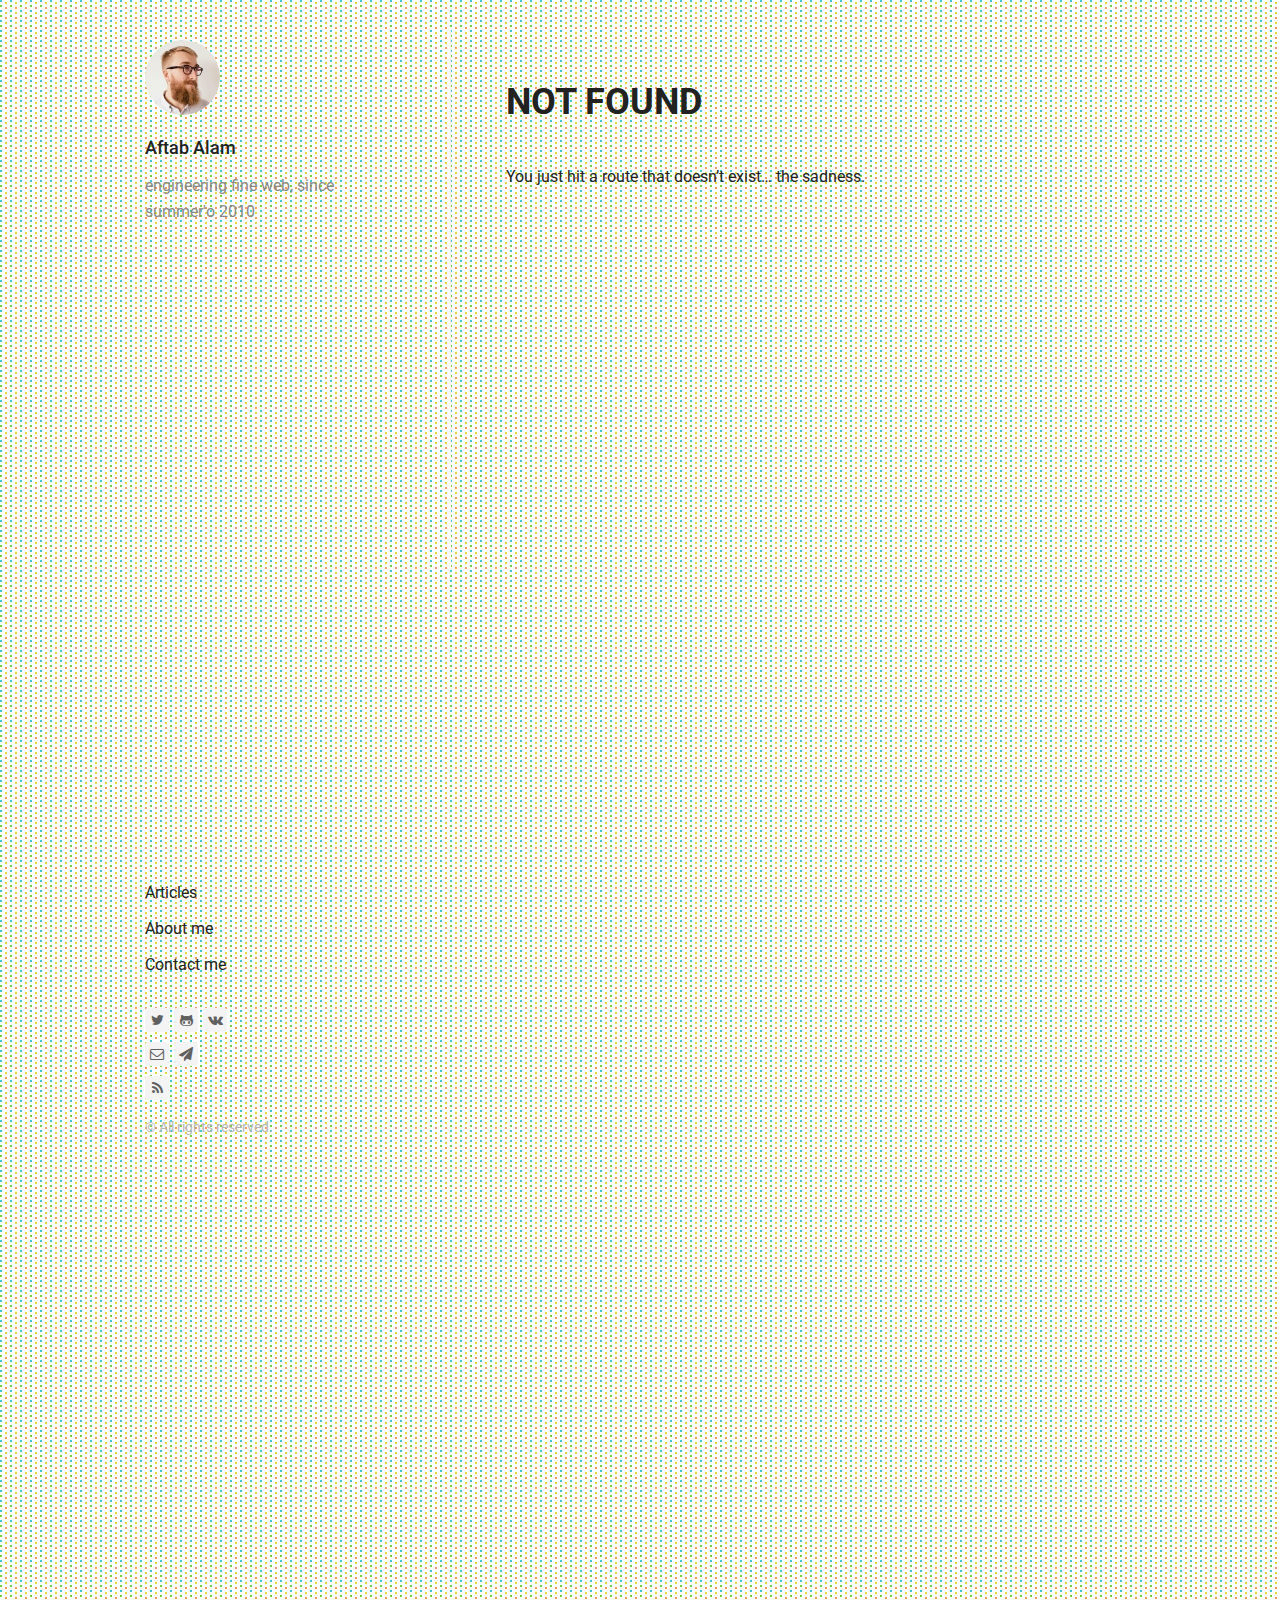
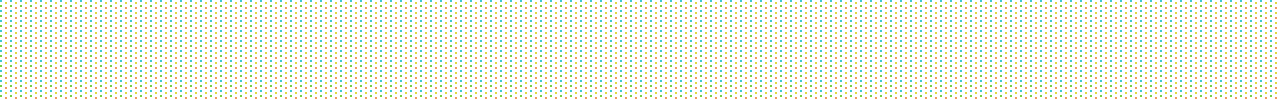
==== commit 74af2a83: "Updates" ====
--- a/about/index.html
+++ b/about/index.html
@@ -1,10 +1,10 @@
 <!DOCTYPE html>
- <html lang="en"><head><meta charset="utf-8"/><meta http-equiv="X-UA-Compatible" content="IE=edge"/><meta name="viewport" content="width=device-width, initial-scale=1.0 maximum-scale=5.0"/><title data-react-helmet="true">About me - Aftab Alam - Code is Craft!</title><link href="https://fonts.googleapis.com/css?family=Roboto:400,400italic,500,700&amp;subset=latin,cyrillic" rel="stylesheet" type="text/css"/><style>html{-ms-text-size-adjust:100%;-webkit-text-size-adjust:100%}body{margin:0}article,aside,cite,code,details,figcaption,figure,footer,header,hgroup,main,nav,section,small,summary{display:block}article,article ol,article ul,blockquote,body,div,figure,footer,header,input,nav,section{box-sizing:border-box}audio,canvas,progress,video{display:inline-block;vertical-align:baseline}audio:not([controls]){display:none;height:0}[hidden],template{display:none}a{background:transparent}a:active,a:hover{outline:0}abbr{letter-spacing:.1em}abbr[title]{border-bottom:1px dotted}b,strong{font-weight:700}dfn{font-style:italic}mark{background:#ff0;color:#000}small{font-size:70%}sub,sup{font-size:75%;line-height:0;position:relative;vertical-align:baseline}sup{top:-.5em}sub{bottom:-.25em}em,i{line-height:0;position:relative;vertical-align:baseline}img{border:0}svg:not(:root){overflow:hidden}hr{box-sizing:content-box;height:0}pre{overflow:auto}code,kbd,pre,samp{font-family:monospace,monospace}table{border-collapse:collapse;border-spacing:0}td,th{padding:0}img{max-width:100%;display:block;margin:inherit auto}body,html{height:100%}body{background:url([data-uri]) repeat}.wrapper{max-width:1070px;margin-left:auto;margin-right:auto;height:100%}.wrapper:after,.wrapper:before{content:"";display:table}.wrapper:after{clear:both}#react-mount,#react-mount div{height:100%}.content{width:calc(99.9% * 2/3 - 10px)}.content:nth-child(1n){float:left;margin-right:30px;clear:none}.content:last-child{margin-right:0}.content:nth-child(3n){margin-right:0;float:right}.content:nth-child(3n+1){clear:both}.main-inner{padding:40px 35px}@media screen and (max-width:1100px){.content{width:calc(99.9% * 2/4 - 15px)}.content:nth-child(1n){float:left;margin-right:30px;clear:none}.content:last-child{margin-right:0}.content:nth-child(4n){margin-right:0;float:right}.content:nth-child(4n+1){clear:both}.main-inner{padding:35px 20px}}@media screen and (max-width:900px){.content{width:calc(99.9% * 7/12 - 12.5px)}.content:nth-child(1n){float:left;margin-right:30px;clear:none}.content:last-child{margin-right:0}.content:nth-child(12n){margin-right:0;float:right}.content:nth-child(12n+1){clear:both}.main-inner{padding:30px 20px}}@media screen and (max-width:500px){.content{width:calc(99.9% * 4/4 - 0px)}.content:nth-child(1n){float:left;margin-right:30px;clear:none}.content:last-child{margin-right:0}.content:nth-child(4n){margin-right:0;float:right}.content:nth-child(4n+1){clear:both}.main-inner{padding:25px 20px}}@media screen and (min-width:40em){.floatLeft{float:left}}@media screen and (min-width:40em){.floatCenter{margin-left:auto;margin-right:auto}}@media screen and (min-width:40em){.floatRight{float:right}}@media screen and (min-width:40em){body,html{margin:0;width:100%;max-width:none}}html{box-sizing:border-box;font-size:16px;font-size:100%;font-family:Roboto,Arial,sans-serif;color:#222;-ms-text-size-adjust:100%;-webkit-text-size-adjust:100%}@media screen and (min-width:40em){html{font-size:18px;font-size:1.125rem}}*,:after,:before{box-sizing:inherit}body{margin:0}footer{display:block}body>footer{margin:0 auto;width:80%}header,main,section{display:block}a{background:transparent;color:#222;text-decoration:none;-webkit-transition:all .3s;transition:all .3s}a:active,a:hover{outline:0}a:active,a:hover{color:#222}article{display:block;margin:0 auto;width:80%}@media screen and (min-width:40em){article{max-width:945px;max-width:52.5rem}}audio{display:inline-block;vertical-align:baseline}audio:not([controls]){display:none;height:0}canvas{display:inline-block;vertical-align:baseline}pre{overflow:auto}code,kbd,pre,samp{font-family:monospace,monospace}code{padding:26px;padding:1.625rem;display:block}@media screen and (min-width:40em){code{padding:31px;padding:1.722222222222222rem}}details,figcaption,summary{display:block}figcaption{line-height:26px;line-height:1.625rem;color:#222;font-size:.8125rem;font-style:italic;margin-bottom:0;text-align:center}@media screen and (min-width:40em){figcaption{line-height:31px;line-height:1.722222222222222rem;margin-bottom:0}}figure{display:block}@media screen and (min-width:40em){figure.floatLeft,figure.floatRight{max-width:315px;max-width:17.5rem;padding:0 31px;padding:0 1.722222222222222rem}}@media screen and (min-width:40em){figure.floatLeft blockquote,figure.floatRight blockquote{padding:0;text-align:left}}@media screen and (min-width:40em){figure.floatLeft blockquote p,figure.floatRight blockquote p{font-size:19.2px;font-size:1.2rem;line-height:31px;line-height:1.722222222222222rem}}h1{font-size:40px;font-size:2.5rem;line-height:52px;line-height:3.25rem;margin-top:104px;margin-top:6.5rem;margin-bottom:26px;margin-bottom:1.625rem}h2{font-size:27px;font-size:1.6875rem;line-height:39px;line-height:2.4375rem;margin-top:65px;margin-top:4.0625rem;margin-bottom:13px;margin-bottom:.8125rem}h3{font-size:22px;font-size:1.375rem;margin-top:52px;margin-top:3.25rem}h3,h4{line-height:26px;line-height:1.625rem;margin-bottom:13px;margin-bottom:.8125rem}h4{font-size:19.2px;font-size:1.2rem;margin-top:39px;margin-top:2.4375rem}h5,h6{font-size:16px;font-size:1rem;line-height:26px;line-height:1.625rem;margin-top:65px;margin-top:4.0625rem;margin-bottom:13px;margin-bottom:.8125rem}@media screen and (min-width:40em){h1{font-size:40px;font-size:2.5rem;line-height:62px;line-height:3.444444444444445rem;margin-top:124px;margin-top:6.888888888888889rem;margin-bottom:31px;margin-bottom:1.722222222222222rem}h2{font-size:27px;font-size:1.6875rem;line-height:46.5px;line-height:2.583333333333334rem;margin-top:77.5px;margin-top:4.305555555555556rem;margin-bottom:15.5px;margin-bottom:.861111111111111rem}h3{font-size:22px;font-size:1.375rem;margin-top:62px;margin-top:3.444444444444445rem}h3,h4{line-height:31px;line-height:1.722222222222222rem;margin-bottom:15.5px;margin-bottom:.861111111111111rem}h4{font-size:19.2px;font-size:1.2rem;margin-top:46.5px;margin-top:2.583333333333334rem}h5,h6{font-size:16px;font-size:1rem;line-height:31px;line-height:1.722222222222222rem;margin-top:77.5px;margin-top:4.305555555555556rem;margin-bottom:15.5px;margin-bottom:.861111111111111rem}}h1+h2{margin-top:26px;margin-top:1.625rem}@media screen and (min-width:40em){h1+h2{margin-top:31px;margin-top:1.722222222222222rem}}h2+h3,h3+h4,h4+h5{margin-top:13px;margin-top:.8125rem}@media screen and (min-width:40em){h2+h3,h3+h4,h4+h5{margin-top:15.5px;margin-top:.861111111111111rem}}h5+h6{margin-top:-13px;margin-top:-.8125rem}@media screen and (min-width:40em){h5+h6{margin-top:-15.5px;margin-top:-.861111111111111rem}}h6{font-style:italic;font-weight:400}hgroup,hr{display:block}hr{margin-top:52px;margin-bottom:52px;box-sizing:content-box;border:0;color:#222;height:26px;height:1.625rem;margin:3.25rem auto;background-size:100% 26px;background-size:100% 1.625rem;background-image:-webkit-linear-gradient(top,transparent 1px,transparent 11px,#222 0,#222 15px,transparent 0,transparent 26px);background-image:linear-gradient(180deg,transparent 1px,transparent 11px,#222 0,#222 15px,transparent 0,transparent 26px);width:100px}@media screen and (min-width:40em){hr{background-size:100% 31px;background-size:100% 1.722222222222222rem;background-image:-webkit-linear-gradient(top,transparent 1px,transparent 13.5px,#222 0,#222 17.5px,transparent 0,transparent 31px);background-image:linear-gradient(180deg,transparent 1px,transparent 13.5px,#222 0,#222 17.5px,transparent 0,transparent 31px);margin-top:62px;margin-top:3.444444444444445rem;margin-bottom:62px;margin-bottom:3.444444444444445rem;height:31px;height:1.722222222222222rem}}img{border:0;max-width:100%;display:block;margin:inherit auto}svg:not(:root){overflow:hidden}ol li,ul li{margin-bottom:0}nav{display:block}progress{display:inline-block;vertical-align:baseline}blockquote{font-style:italic;padding-left:1.4375rem}@media screen and (min-width:40em){blockquote{padding-left:2rem}}cite{display:block;font-style:normal}figure blockquote{padding:26px 0;padding:1.625rem 0}@media screen and (min-width:40em){figure blockquote{padding:62px 0 31px;padding:3.444444444444445rem 0 1.722222222222222rem;text-align:center}}figure blockquote p{font-size:27px;font-size:1.6875rem;line-height:39px;line-height:2.4375rem}@media screen and (min-width:40em){figure blockquote p{font-size:27px;font-size:1.6875rem;line-height:46.5px;line-height:2.583333333333334rem}}table{border-collapse:collapse;border-spacing:0}td,th{padding:0}[hidden],template{display:none}abbr{letter-spacing:.1em}abbr[title]{border-bottom:1px dotted}b,strong{font-weight:700}dfn{font-style:italic}em,i{line-height:0;position:relative;vertical-align:baseline}mark{background:#ff0;color:#000}small{line-height:13px;line-height:.8125rem;font-size:70%}@media screen and (min-width:40em){small{line-height:15.5px;line-height:.861111111111111rem}}sub,sup{font-size:75%;line-height:0;position:relative;vertical-align:baseline}sup{top:-.5em}sub{bottom:-.25em}.attention-grabber{font-size:19.2px;font-size:1.2rem}.alignLeft{text-align:left}.alignCenter{text-align:center}.alignRight{text-align:right}.uppercase{letter-spacing:.1em;text-transform:uppercase}video{display:inline-block;vertical-align:baseline}.description{font-size:calc(12px + 2 * ((100vw - 420px) / 860));line-height:1.6}@media screen and (min-width:1280px){.description{font-size:14px}}@media screen and (max-width:420px){.description{font-size:12px}}.blog-post{margin-bottom:30px}.blog-post:last-child{margin-bottom:10px}.blog-post h2{margin-top:10px;line-height:30px;margin-bottom:20px}.blog-post h2 a:hover{border-bottom:1px solid}.blog-post p{font-size:16px;line-height:26px;margin-bottom:26px}.blog-post time{color:#222}.blog-post .blog-category,.blog-post time{font-size:14px;font-weight:500;text-transform:uppercase}.blog-post .blog-category{color:#f7a046}.blog-post .readmore{font-size:16px;color:#5d93ff}.blog-post .readmore:hover{border-bottom:1px solid}.blog-single{max-width:945px;margin-left:auto;margin-right:auto}.blog-single h1{text-align:center;margin-top:30px}.blog-single .text{line-height:31px;margin-bottom:31px}.blog-single .date-published,.blog-single .text :not(div),.blog-single h1{max-width:630px;margin-left:auto;margin-right:auto}.blog-single .text img{max-width:100%;height:auto}.blog-single .footer{max-width:630px;margin-left:auto;margin-right:auto;line-height:31px;margin-bottom:31px}.gohome{position:fixed;left:20px;font-size:16px;text-align:center;padding:8px 16px;color:#999;background:#f4f4f4;font-weight:400;border-radius:3px}.gohome:focus,.gohome:hover{color:#444;background:#f4f4f4;border:0}@media (max-width:900px){.blog-single h1{margin-top:15px}.blog-single .footer,.blog-single .text{padding:0 15px;line-height:26px;margin-bottom:26px}.gohome{position:static;margin:20px auto 0;text-align:center;width:85px;display:block}}p>code,span>code{white-space:pre;white-space:pre-wrap;white-space:pre-line;white-space:-pre-wrap;white-space:-o-pre-wrap;white-space:-moz-pre-wrap;white-space:-hp-pre-wrap;word-wrap:break-word;display:inline;font-family:Inconsolata,monospace,serif;max-width:100%;overflow:auto;padding:.25em .5em}p>code,pre code,span>code{border-radius:3px;background:#f8f8f8}pre code{display:block;overflow-x:auto;padding:.5em 1em;color:#333}.hljs-comment,.hljs-quote{color:#998;font-style:italic}.hljs-keyword,.hljs-selector-tag,.hljs-subst{color:#333;font-weight:700}.hljs-literal,.hljs-number,.hljs-tag .hljs-attr,.hljs-template-variable,.hljs-variable{color:teal}.hljs-doctag,.hljs-string{color:#d14}.hljs-section,.hljs-selector-id,.hljs-title{color:#900;font-weight:700}.hljs-subst{font-weight:400}.hljs-class .hljs-title,.hljs-type{color:#458;font-weight:700}.hljs-attribute,.hljs-name,.hljs-tag{color:navy;font-weight:400}.hljs-link,.hljs-regexp{color:#009926}.hljs-bullet,.hljs-symbol{color:#990073}.hljs-built_in,.hljs-builtin-name{color:#0086b3}.hljs-meta{color:#999;font-weight:700}.hljs-deletion{background:#fdd}.hljs-addition{background:#dfd}.hljs-emphasis{font-style:italic}.hljs-strong{font-weight:700}.blog-nav{margin:20px 0 10px}.blog-nav ul{list-style:none;padding-left:0}.blog-nav ul li{margin:10px 0}.blog-nav ul li a{font-size:16px;line-height:26px;margin-bottom:26px;border-bottom:0;font-weight:400;color:#222}.blog-nav ul li a.current,.blog-nav ul li a:hover{border-bottom:1px solid}.blog-social{margin-top:30px}.blog-social ul:after,.blog-social ul:before{content:" ";display:table}.blog-social ul:after{clear:both}.blog-social ul{list-style:none;padding:0;margin:10px 0;zoom:1}.blog-social ul>li{float:left;margin-right:5px;text-align:center;height:24px;width:24px;border-radius:3px;background:#f4f4f4}.blog-social ul>li:hover{background:#f4f4f4}.blog-social ul>li>a{border-bottom:0}.blog-social ul>li>a>i{color:#606060;font-size:14px;line-height:24px}.blog-social ul>li:hover a>i{color:#444}/*!
+ <html lang="en"><head><meta charset="utf-8"/><meta http-equiv="X-UA-Compatible" content="IE=edge"/><meta name="viewport" content="width=device-width, initial-scale=1.0 maximum-scale=5.0"/><title data-react-helmet="true">About me - Aftab Alam - fine web craftsmaship, since summer&#x27;o 2010</title><link href="https://fonts.googleapis.com/css?family=Roboto:400,400italic,500,700&amp;subset=latin,cyrillic" rel="stylesheet" type="text/css"/><style>html{-ms-text-size-adjust:100%;-webkit-text-size-adjust:100%}body{margin:0}article,aside,cite,code,details,figcaption,figure,footer,header,hgroup,main,nav,section,small,summary{display:block}article,article ol,article ul,blockquote,body,div,figure,footer,header,input,nav,section{box-sizing:border-box}audio,canvas,progress,video{display:inline-block;vertical-align:baseline}audio:not([controls]){display:none;height:0}[hidden],template{display:none}a{background:transparent}a:active,a:hover{outline:0}abbr{letter-spacing:.1em}abbr[title]{border-bottom:1px dotted}b,strong{font-weight:700}dfn{font-style:italic}mark{background:#ff0;color:#000}small{font-size:70%}sub,sup{font-size:75%;line-height:0;position:relative;vertical-align:baseline}sup{top:-.5em}sub{bottom:-.25em}em,i{line-height:0;position:relative;vertical-align:baseline}img{border:0}svg:not(:root){overflow:hidden}hr{box-sizing:content-box;height:0}pre{overflow:auto}code,kbd,pre,samp{font-family:monospace,monospace}table{border-collapse:collapse;border-spacing:0}td,th{padding:0}img{max-width:100%;display:block;margin:inherit auto}body,html{height:100%}body{background:url([data-uri]) repeat}.wrapper{max-width:1070px;margin-left:auto;margin-right:auto;height:100%}.wrapper:after,.wrapper:before{content:"";display:table}.wrapper:after{clear:both}#react-mount,#react-mount div{height:100%}.content{width:calc(99.9% * 2/3 - 10px)}.content:nth-child(1n){float:left;margin-right:30px;clear:none}.content:last-child{margin-right:0}.content:nth-child(3n){margin-right:0;float:right}.content:nth-child(3n+1){clear:both}.main-inner{padding:40px 35px}@media screen and (max-width:1100px){.content{width:calc(99.9% * 2/4 - 15px)}.content:nth-child(1n){float:left;margin-right:30px;clear:none}.content:last-child{margin-right:0}.content:nth-child(4n){margin-right:0;float:right}.content:nth-child(4n+1){clear:both}.main-inner{padding:35px 20px}}@media screen and (max-width:900px){.content{width:calc(99.9% * 7/12 - 12.5px)}.content:nth-child(1n){float:left;margin-right:30px;clear:none}.content:last-child{margin-right:0}.content:nth-child(12n){margin-right:0;float:right}.content:nth-child(12n+1){clear:both}.main-inner{padding:30px 20px}}@media screen and (max-width:500px){.content{width:calc(99.9% * 4/4 - 0px)}.content:nth-child(1n){float:left;margin-right:30px;clear:none}.content:last-child{margin-right:0}.content:nth-child(4n){margin-right:0;float:right}.content:nth-child(4n+1){clear:both}.main-inner{padding:25px 20px}}@media screen and (min-width:40em){.floatLeft{float:left}}@media screen and (min-width:40em){.floatCenter{margin-left:auto;margin-right:auto}}@media screen and (min-width:40em){.floatRight{float:right}}@media screen and (min-width:40em){body,html{margin:0;width:100%;max-width:none}}html{box-sizing:border-box;font-size:16px;font-size:100%;font-family:Roboto,Arial,sans-serif;color:#222;-ms-text-size-adjust:100%;-webkit-text-size-adjust:100%}@media screen and (min-width:40em){html{font-size:18px;font-size:1.125rem}}*,:after,:before{box-sizing:inherit}body{margin:0}footer{display:block}body>footer{margin:0 auto;width:80%}header,main,section{display:block}a{background:transparent;color:#222;text-decoration:none;-webkit-transition:all .3s;transition:all .3s}a:active,a:hover{outline:0}a:active,a:hover{color:#222}article{display:block;margin:0 auto;width:80%}@media screen and (min-width:40em){article{max-width:945px;max-width:52.5rem}}audio{display:inline-block;vertical-align:baseline}audio:not([controls]){display:none;height:0}canvas{display:inline-block;vertical-align:baseline}pre{overflow:auto}code,kbd,pre,samp{font-family:monospace,monospace}code{padding:26px;padding:1.625rem;display:block}@media screen and (min-width:40em){code{padding:31px;padding:1.722222222222222rem}}details,figcaption,summary{display:block}figcaption{line-height:26px;line-height:1.625rem;color:#222;font-size:.8125rem;font-style:italic;margin-bottom:0;text-align:center}@media screen and (min-width:40em){figcaption{line-height:31px;line-height:1.722222222222222rem;margin-bottom:0}}figure{display:block}@media screen and (min-width:40em){figure.floatLeft,figure.floatRight{max-width:315px;max-width:17.5rem;padding:0 31px;padding:0 1.722222222222222rem}}@media screen and (min-width:40em){figure.floatLeft blockquote,figure.floatRight blockquote{padding:0;text-align:left}}@media screen and (min-width:40em){figure.floatLeft blockquote p,figure.floatRight blockquote p{font-size:19.2px;font-size:1.2rem;line-height:31px;line-height:1.722222222222222rem}}h1{font-size:40px;font-size:2.5rem;line-height:52px;line-height:3.25rem;margin-top:104px;margin-top:6.5rem;margin-bottom:26px;margin-bottom:1.625rem}h2{font-size:27px;font-size:1.6875rem;line-height:39px;line-height:2.4375rem;margin-top:65px;margin-top:4.0625rem;margin-bottom:13px;margin-bottom:.8125rem}h3{font-size:22px;font-size:1.375rem;margin-top:52px;margin-top:3.25rem}h3,h4{line-height:26px;line-height:1.625rem;margin-bottom:13px;margin-bottom:.8125rem}h4{font-size:19.2px;font-size:1.2rem;margin-top:39px;margin-top:2.4375rem}h5,h6{font-size:16px;font-size:1rem;line-height:26px;line-height:1.625rem;margin-top:65px;margin-top:4.0625rem;margin-bottom:13px;margin-bottom:.8125rem}@media screen and (min-width:40em){h1{font-size:40px;font-size:2.5rem;line-height:62px;line-height:3.444444444444445rem;margin-top:124px;margin-top:6.888888888888889rem;margin-bottom:31px;margin-bottom:1.722222222222222rem}h2{font-size:27px;font-size:1.6875rem;line-height:46.5px;line-height:2.583333333333334rem;margin-top:77.5px;margin-top:4.305555555555556rem;margin-bottom:15.5px;margin-bottom:.861111111111111rem}h3{font-size:22px;font-size:1.375rem;margin-top:62px;margin-top:3.444444444444445rem}h3,h4{line-height:31px;line-height:1.722222222222222rem;margin-bottom:15.5px;margin-bottom:.861111111111111rem}h4{font-size:19.2px;font-size:1.2rem;margin-top:46.5px;margin-top:2.583333333333334rem}h5,h6{font-size:16px;font-size:1rem;line-height:31px;line-height:1.722222222222222rem;margin-top:77.5px;margin-top:4.305555555555556rem;margin-bottom:15.5px;margin-bottom:.861111111111111rem}}h1+h2{margin-top:26px;margin-top:1.625rem}@media screen and (min-width:40em){h1+h2{margin-top:31px;margin-top:1.722222222222222rem}}h2+h3,h3+h4,h4+h5{margin-top:13px;margin-top:.8125rem}@media screen and (min-width:40em){h2+h3,h3+h4,h4+h5{margin-top:15.5px;margin-top:.861111111111111rem}}h5+h6{margin-top:-13px;margin-top:-.8125rem}@media screen and (min-width:40em){h5+h6{margin-top:-15.5px;margin-top:-.861111111111111rem}}h6{font-style:italic;font-weight:400}hgroup,hr{display:block}hr{margin-top:52px;margin-bottom:52px;box-sizing:content-box;border:0;color:#222;height:26px;height:1.625rem;margin:3.25rem auto;background-size:100% 26px;background-size:100% 1.625rem;background-image:-webkit-linear-gradient(top,transparent 1px,transparent 11px,#222 0,#222 15px,transparent 0,transparent 26px);background-image:linear-gradient(180deg,transparent 1px,transparent 11px,#222 0,#222 15px,transparent 0,transparent 26px);width:100px}@media screen and (min-width:40em){hr{background-size:100% 31px;background-size:100% 1.722222222222222rem;background-image:-webkit-linear-gradient(top,transparent 1px,transparent 13.5px,#222 0,#222 17.5px,transparent 0,transparent 31px);background-image:linear-gradient(180deg,transparent 1px,transparent 13.5px,#222 0,#222 17.5px,transparent 0,transparent 31px);margin-top:62px;margin-top:3.444444444444445rem;margin-bottom:62px;margin-bottom:3.444444444444445rem;height:31px;height:1.722222222222222rem}}img{border:0;max-width:100%;display:block;margin:inherit auto}svg:not(:root){overflow:hidden}ol li,ul li{margin-bottom:0}nav{display:block}progress{display:inline-block;vertical-align:baseline}blockquote{font-style:italic;padding-left:1.4375rem}@media screen and (min-width:40em){blockquote{padding-left:2rem}}cite{display:block;font-style:normal}figure blockquote{padding:26px 0;padding:1.625rem 0}@media screen and (min-width:40em){figure blockquote{padding:62px 0 31px;padding:3.444444444444445rem 0 1.722222222222222rem;text-align:center}}figure blockquote p{font-size:27px;font-size:1.6875rem;line-height:39px;line-height:2.4375rem}@media screen and (min-width:40em){figure blockquote p{font-size:27px;font-size:1.6875rem;line-height:46.5px;line-height:2.583333333333334rem}}table{border-collapse:collapse;border-spacing:0}td,th{padding:0}[hidden],template{display:none}abbr{letter-spacing:.1em}abbr[title]{border-bottom:1px dotted}b,strong{font-weight:700}dfn{font-style:italic}em,i{line-height:0;position:relative;vertical-align:baseline}mark{background:#ff0;color:#000}small{line-height:13px;line-height:.8125rem;font-size:70%}@media screen and (min-width:40em){small{line-height:15.5px;line-height:.861111111111111rem}}sub,sup{font-size:75%;line-height:0;position:relative;vertical-align:baseline}sup{top:-.5em}sub{bottom:-.25em}.attention-grabber{font-size:19.2px;font-size:1.2rem}.alignLeft{text-align:left}.alignCenter{text-align:center}.alignRight{text-align:right}.uppercase{letter-spacing:.1em;text-transform:uppercase}video{display:inline-block;vertical-align:baseline}.description{font-size:calc(12px + 2 * ((100vw - 420px) / 860));line-height:1.6}@media screen and (min-width:1280px){.description{font-size:14px}}@media screen and (max-width:420px){.description{font-size:12px}}.blog-post{margin-bottom:30px}.blog-post:last-child{margin-bottom:10px}.blog-post h2{margin-top:10px;line-height:30px;margin-bottom:20px}.blog-post h2 a:hover{border-bottom:1px solid}.blog-post p{font-size:16px;line-height:26px;margin-bottom:26px}.blog-post time{color:#222}.blog-post .blog-category,.blog-post time{font-size:14px;font-weight:500;text-transform:uppercase}.blog-post .blog-category{color:#f7a046}.blog-post .readmore{font-size:16px;color:#5d93ff}.blog-post .readmore:hover{border-bottom:1px solid}.blog-single{max-width:945px;margin-left:auto;margin-right:auto}.blog-single h1{text-align:center;margin-top:30px}.blog-single .text{line-height:31px;margin-bottom:31px}.blog-single .date-published,.blog-single .text :not(div),.blog-single h1{max-width:630px;margin-left:auto;margin-right:auto}.blog-single .text img{max-width:100%;height:auto}.blog-single .footer{max-width:630px;margin-left:auto;margin-right:auto;line-height:31px;margin-bottom:31px}.gohome{position:fixed;left:20px;font-size:16px;text-align:center;padding:8px 16px;color:#999;background:#f4f4f4;font-weight:400;border-radius:3px}.gohome:focus,.gohome:hover{color:#444;background:#f4f4f4;border:0}@media (max-width:900px){.blog-single h1{margin-top:15px}.blog-single .footer,.blog-single .text{padding:0 15px;line-height:26px;margin-bottom:26px}.gohome{position:static;margin:20px auto 0;text-align:center;width:85px;display:block}}p>code,span>code{white-space:pre;white-space:pre-wrap;white-space:pre-line;white-space:-pre-wrap;white-space:-o-pre-wrap;white-space:-moz-pre-wrap;white-space:-hp-pre-wrap;word-wrap:break-word;display:inline;font-family:Inconsolata,monospace,serif;max-width:100%;overflow:auto;padding:.25em .5em}p>code,pre code,span>code{border-radius:3px;background:#f8f8f8}pre code{display:block;overflow-x:auto;padding:.5em 1em;color:#333}.hljs-comment,.hljs-quote{color:#998;font-style:italic}.hljs-keyword,.hljs-selector-tag,.hljs-subst{color:#333;font-weight:700}.hljs-literal,.hljs-number,.hljs-tag .hljs-attr,.hljs-template-variable,.hljs-variable{color:teal}.hljs-doctag,.hljs-string{color:#d14}.hljs-section,.hljs-selector-id,.hljs-title{color:#900;font-weight:700}.hljs-subst{font-weight:400}.hljs-class .hljs-title,.hljs-type{color:#458;font-weight:700}.hljs-attribute,.hljs-name,.hljs-tag{color:navy;font-weight:400}.hljs-link,.hljs-regexp{color:#009926}.hljs-bullet,.hljs-symbol{color:#990073}.hljs-built_in,.hljs-builtin-name{color:#0086b3}.hljs-meta{color:#999;font-weight:700}.hljs-deletion{background:#fdd}.hljs-addition{background:#dfd}.hljs-emphasis{font-style:italic}.hljs-strong{font-weight:700}.blog-nav{margin:20px 0 10px}.blog-nav ul{list-style:none;padding-left:0}.blog-nav ul li{margin:10px 0}.blog-nav ul li a{font-size:16px;line-height:26px;margin-bottom:26px;border-bottom:0;font-weight:400;color:#222}.blog-nav ul li a.current,.blog-nav ul li a:hover{border-bottom:1px solid}.blog-social{margin-top:30px}.blog-social ul:after,.blog-social ul:before{content:" ";display:table}.blog-social ul:after{clear:both}.blog-social ul{list-style:none;padding:0;margin:10px 0;zoom:1}.blog-social ul>li{float:left;margin-right:5px;text-align:center;height:24px;width:24px;border-radius:3px;background:#f4f4f4}.blog-social ul>li:hover{background:#f4f4f4}.blog-social ul>li>a{border-bottom:0}.blog-social ul>li>a>i{color:#606060;font-size:14px;line-height:24px}.blog-social ul>li:hover a>i{color:#444}/*!
  *  Font Awesome 4.5.0 by @davegandy - http://fontawesome.io - @fontawesome
  *  License - http://fontawesome.io/license (Font: SIL OFL 1.1, CSS: MIT License)
- */@font-face{font-family:FontAwesome;src:url(/32400f4e08932a94d8bfd2422702c446.eot);src:url(/32400f4e08932a94d8bfd2422702c446.eot?#iefix&v=4.5.0) format("embedded-opentype"),url(/db812d8a70a4e88e888744c1c9a27e89.woff2) format("woff2"),url(/a35720c2fed2c7f043bc7e4ffb45e073.woff) format("woff"),url(/a3de2170e4e9df77161ea5d3f31b2668.ttf) format("truetype"),url([data-uri]) format("svg");font-weight:400;font-style:normal}.fa{display:inline-block;font:normal normal normal 14px/1 FontAwesome;font-size:inherit;text-rendering:auto;-webkit-font-smoothing:antialiased;-moz-osx-font-smoothing:grayscale}.fa-lg{font-size:1.33333333em;line-height:.75em;vertical-align:-15%}.fa-2x{font-size:2em}.fa-3x{font-size:3em}.fa-4x{font-size:4em}.fa-5x{font-size:5em}.fa-fw{width:1.28571429em;text-align:center}.fa-ul{padding-left:0;margin-left:2.14285714em;list-style-type:none}.fa-ul>li{position:relative}.fa-li{position:absolute;left:-2.14285714em;width:2.14285714em;top:.14285714em;text-align:center}.fa-li.fa-lg{left:-1.85714286em}.fa-border{padding:.2em .25em .15em;border:.08em solid #eee;border-radius:.1em}.fa-pull-left{float:left}.fa-pull-right{float:right}.fa.fa-pull-left{margin-right:.3em}.fa.fa-pull-right{margin-left:.3em}.pull-right{float:right}.pull-left{float:left}.fa.pull-left{margin-right:.3em}.fa.pull-right{margin-left:.3em}.fa-spin{-webkit-animation:fa-spin 2s infinite linear;animation:fa-spin 2s infinite linear}.fa-pulse{-webkit-animation:fa-spin 1s infinite steps(8);animation:fa-spin 1s infinite steps(8)}@-webkit-keyframes fa-spin{0%{-webkit-transform:rotate(0deg);transform:rotate(0deg)}to{-webkit-transform:rotate(359deg);transform:rotate(359deg)}}@keyframes fa-spin{0%{-webkit-transform:rotate(0deg);transform:rotate(0deg)}to{-webkit-transform:rotate(359deg);transform:rotate(359deg)}}.fa-rotate-90{filter:progid:DXImageTransform.Microsoft.BasicImage(rotation=1);-webkit-transform:rotate(90deg);transform:rotate(90deg)}.fa-rotate-180{filter:progid:DXImageTransform.Microsoft.BasicImage(rotation=2);-webkit-transform:rotate(180deg);transform:rotate(180deg)}.fa-rotate-270{filter:progid:DXImageTransform.Microsoft.BasicImage(rotation=3);-webkit-transform:rotate(270deg);transform:rotate(270deg)}.fa-flip-horizontal{filter:progid:DXImageTransform.Microsoft.BasicImage(rotation=0,mirror=1);-webkit-transform:scaleX(-1);transform:scaleX(-1)}.fa-flip-vertical{filter:progid:DXImageTransform.Microsoft.BasicImage(rotation=2,mirror=1);-webkit-transform:scaleY(-1);transform:scaleY(-1)}:root .fa-flip-horizontal,:root .fa-flip-vertical,:root .fa-rotate-90,:root .fa-rotate-180,:root .fa-rotate-270{-webkit-filter:none;filter:none}.fa-stack{position:relative;display:inline-block;width:2em;height:2em;line-height:2em;vertical-align:middle}.fa-stack-1x,.fa-stack-2x{position:absolute;left:0;width:100%;text-align:center}.fa-stack-1x{line-height:inherit}.fa-stack-2x{font-size:2em}.fa-inverse{color:#fff}.fa-glass:before{content:"\F000"}.fa-music:before{content:"\F001"}.fa-search:before{content:"\F002"}.fa-envelope-o:before{content:"\F003"}.fa-heart:before{content:"\F004"}.fa-star:before{content:"\F005"}.fa-star-o:before{content:"\F006"}.fa-user:before{content:"\F007"}.fa-film:before{content:"\F008"}.fa-th-large:before{content:"\F009"}.fa-th:before{content:"\F00A"}.fa-th-list:before{content:"\F00B"}.fa-check:before{content:"\F00C"}.fa-close:before,.fa-remove:before,.fa-times:before{content:"\F00D"}.fa-search-plus:before{content:"\F00E"}.fa-search-minus:before{content:"\F010"}.fa-power-off:before{content:"\F011"}.fa-signal:before{content:"\F012"}.fa-cog:before,.fa-gear:before{content:"\F013"}.fa-trash-o:before{content:"\F014"}.fa-home:before{content:"\F015"}.fa-file-o:before{content:"\F016"}.fa-clock-o:before{content:"\F017"}.fa-road:before{content:"\F018"}.fa-download:before{content:"\F019"}.fa-arrow-circle-o-down:before{content:"\F01A"}.fa-arrow-circle-o-up:before{content:"\F01B"}.fa-inbox:before{content:"\F01C"}.fa-play-circle-o:before{content:"\F01D"}.fa-repeat:before,.fa-rotate-right:before{content:"\F01E"}.fa-refresh:before{content:"\F021"}.fa-list-alt:before{content:"\F022"}.fa-lock:before{content:"\F023"}.fa-flag:before{content:"\F024"}.fa-headphones:before{content:"\F025"}.fa-volume-off:before{content:"\F026"}.fa-volume-down:before{content:"\F027"}.fa-volume-up:before{content:"\F028"}.fa-qrcode:before{content:"\F029"}.fa-barcode:before{content:"\F02A"}.fa-tag:before{content:"\F02B"}.fa-tags:before{content:"\F02C"}.fa-book:before{content:"\F02D"}.fa-bookmark:before{content:"\F02E"}.fa-print:before{content:"\F02F"}.fa-camera:before{content:"\F030"}.fa-font:before{content:"\F031"}.fa-bold:before{content:"\F032"}.fa-italic:before{content:"\F033"}.fa-text-height:before{content:"\F034"}.fa-text-width:before{content:"\F035"}.fa-align-left:before{content:"\F036"}.fa-align-center:before{content:"\F037"}.fa-align-right:before{content:"\F038"}.fa-align-justify:before{content:"\F039"}.fa-list:before{content:"\F03A"}.fa-dedent:before,.fa-outdent:before{content:"\F03B"}.fa-indent:before{content:"\F03C"}.fa-video-camera:before{content:"\F03D"}.fa-image:before,.fa-photo:before,.fa-picture-o:before{content:"\F03E"}.fa-pencil:before{content:"\F040"}.fa-map-marker:before{content:"\F041"}.fa-adjust:before{content:"\F042"}.fa-tint:before{content:"\F043"}.fa-edit:before,.fa-pencil-square-o:before{content:"\F044"}.fa-share-square-o:before{content:"\F045"}.fa-check-square-o:before{content:"\F046"}.fa-arrows:before{content:"\F047"}.fa-step-backward:before{content:"\F048"}.fa-fast-backward:before{content:"\F049"}.fa-backward:before{content:"\F04A"}.fa-play:before{content:"\F04B"}.fa-pause:before{content:"\F04C"}.fa-stop:before{content:"\F04D"}.fa-forward:before{content:"\F04E"}.fa-fast-forward:before{content:"\F050"}.fa-step-forward:before{content:"\F051"}.fa-eject:before{content:"\F052"}.fa-chevron-left:before{content:"\F053"}.fa-chevron-right:before{content:"\F054"}.fa-plus-circle:before{content:"\F055"}.fa-minus-circle:before{content:"\F056"}.fa-times-circle:before{content:"\F057"}.fa-check-circle:before{content:"\F058"}.fa-question-circle:before{content:"\F059"}.fa-info-circle:before{content:"\F05A"}.fa-crosshairs:before{content:"\F05B"}.fa-times-circle-o:before{content:"\F05C"}.fa-check-circle-o:before{content:"\F05D"}.fa-ban:before{content:"\F05E"}.fa-arrow-left:before{content:"\F060"}.fa-arrow-right:before{content:"\F061"}.fa-arrow-up:before{content:"\F062"}.fa-arrow-down:before{content:"\F063"}.fa-mail-forward:before,.fa-share:before{content:"\F064"}.fa-expand:before{content:"\F065"}.fa-compress:before{content:"\F066"}.fa-plus:before{content:"\F067"}.fa-minus:before{content:"\F068"}.fa-asterisk:before{content:"\F069"}.fa-exclamation-circle:before{content:"\F06A"}.fa-gift:before{content:"\F06B"}.fa-leaf:before{content:"\F06C"}.fa-fire:before{content:"\F06D"}.fa-eye:before{content:"\F06E"}.fa-eye-slash:before{content:"\F070"}.fa-exclamation-triangle:before,.fa-warning:before{content:"\F071"}.fa-plane:before{content:"\F072"}.fa-calendar:before{content:"\F073"}.fa-random:before{content:"\F074"}.fa-comment:before{content:"\F075"}.fa-magnet:before{content:"\F076"}.fa-chevron-up:before{content:"\F077"}.fa-chevron-down:before{content:"\F078"}.fa-retweet:before{content:"\F079"}.fa-shopping-cart:before{content:"\F07A"}.fa-folder:before{content:"\F07B"}.fa-folder-open:before{content:"\F07C"}.fa-arrows-v:before{content:"\F07D"}.fa-arrows-h:before{content:"\F07E"}.fa-bar-chart-o:before,.fa-bar-chart:before{content:"\F080"}.fa-twitter-square:before{content:"\F081"}.fa-facebook-square:before{content:"\F082"}.fa-camera-retro:before{content:"\F083"}.fa-key:before{content:"\F084"}.fa-cogs:before,.fa-gears:before{content:"\F085"}.fa-comments:before{content:"\F086"}.fa-thumbs-o-up:before{content:"\F087"}.fa-thumbs-o-down:before{content:"\F088"}.fa-star-half:before{content:"\F089"}.fa-heart-o:before{content:"\F08A"}.fa-sign-out:before{content:"\F08B"}.fa-linkedin-square:before{content:"\F08C"}.fa-thumb-tack:before{content:"\F08D"}.fa-external-link:before{content:"\F08E"}.fa-sign-in:before{content:"\F090"}.fa-trophy:before{content:"\F091"}.fa-github-square:before{content:"\F092"}.fa-upload:before{content:"\F093"}.fa-lemon-o:before{content:"\F094"}.fa-phone:before{content:"\F095"}.fa-square-o:before{content:"\F096"}.fa-bookmark-o:before{content:"\F097"}.fa-phone-square:before{content:"\F098"}.fa-twitter:before{content:"\F099"}.fa-facebook-f:before,.fa-facebook:before{content:"\F09A"}.fa-github:before{content:"\F09B"}.fa-unlock:before{content:"\F09C"}.fa-credit-card:before{content:"\F09D"}.fa-feed:before,.fa-rss:before{content:"\F09E"}.fa-hdd-o:before{content:"\F0A0"}.fa-bullhorn:before{content:"\F0A1"}.fa-bell:before{content:"\F0F3"}.fa-certificate:before{content:"\F0A3"}.fa-hand-o-right:before{content:"\F0A4"}.fa-hand-o-left:before{content:"\F0A5"}.fa-hand-o-up:before{content:"\F0A6"}.fa-hand-o-down:before{content:"\F0A7"}.fa-arrow-circle-left:before{content:"\F0A8"}.fa-arrow-circle-right:before{content:"\F0A9"}.fa-arrow-circle-up:before{content:"\F0AA"}.fa-arrow-circle-down:before{content:"\F0AB"}.fa-globe:before{content:"\F0AC"}.fa-wrench:before{content:"\F0AD"}.fa-tasks:before{content:"\F0AE"}.fa-filter:before{content:"\F0B0"}.fa-briefcase:before{content:"\F0B1"}.fa-arrows-alt:before{content:"\F0B2"}.fa-group:before,.fa-users:before{content:"\F0C0"}.fa-chain:before,.fa-link:before{content:"\F0C1"}.fa-cloud:before{content:"\F0C2"}.fa-flask:before{content:"\F0C3"}.fa-cut:before,.fa-scissors:before{content:"\F0C4"}.fa-copy:before,.fa-files-o:before{content:"\F0C5"}.fa-paperclip:before{content:"\F0C6"}.fa-floppy-o:before,.fa-save:before{content:"\F0C7"}.fa-square:before{content:"\F0C8"}.fa-bars:before,.fa-navicon:before,.fa-reorder:before{content:"\F0C9"}.fa-list-ul:before{content:"\F0CA"}.fa-list-ol:before{content:"\F0CB"}.fa-strikethrough:before{content:"\F0CC"}.fa-underline:before{content:"\F0CD"}.fa-table:before{content:"\F0CE"}.fa-magic:before{content:"\F0D0"}.fa-truck:before{content:"\F0D1"}.fa-pinterest:before{content:"\F0D2"}.fa-pinterest-square:before{content:"\F0D3"}.fa-google-plus-square:before{content:"\F0D4"}.fa-google-plus:before{content:"\F0D5"}.fa-money:before{content:"\F0D6"}.fa-caret-down:before{content:"\F0D7"}.fa-caret-up:before{content:"\F0D8"}.fa-caret-left:before{content:"\F0D9"}.fa-caret-right:before{content:"\F0DA"}.fa-columns:before{content:"\F0DB"}.fa-sort:before,.fa-unsorted:before{content:"\F0DC"}.fa-sort-desc:before,.fa-sort-down:before{content:"\F0DD"}.fa-sort-asc:before,.fa-sort-up:before{content:"\F0DE"}.fa-envelope:before{content:"\F0E0"}.fa-linkedin:before{content:"\F0E1"}.fa-rotate-left:before,.fa-undo:before{content:"\F0E2"}.fa-gavel:before,.fa-legal:before{content:"\F0E3"}.fa-dashboard:before,.fa-tachometer:before{content:"\F0E4"}.fa-comment-o:before{content:"\F0E5"}.fa-comments-o:before{content:"\F0E6"}.fa-bolt:before,.fa-flash:before{content:"\F0E7"}.fa-sitemap:before{content:"\F0E8"}.fa-umbrella:before{content:"\F0E9"}.fa-clipboard:before,.fa-paste:before{content:"\F0EA"}.fa-lightbulb-o:before{content:"\F0EB"}.fa-exchange:before{content:"\F0EC"}.fa-cloud-download:before{content:"\F0ED"}.fa-cloud-upload:before{content:"\F0EE"}.fa-user-md:before{content:"\F0F0"}.fa-stethoscope:before{content:"\F0F1"}.fa-suitcase:before{content:"\F0F2"}.fa-bell-o:before{content:"\F0A2"}.fa-coffee:before{content:"\F0F4"}.fa-cutlery:before{content:"\F0F5"}.fa-file-text-o:before{content:"\F0F6"}.fa-building-o:before{content:"\F0F7"}.fa-hospital-o:before{content:"\F0F8"}.fa-ambulance:before{content:"\F0F9"}.fa-medkit:before{content:"\F0FA"}.fa-fighter-jet:before{content:"\F0FB"}.fa-beer:before{content:"\F0FC"}.fa-h-square:before{content:"\F0FD"}.fa-plus-square:before{content:"\F0FE"}.fa-angle-double-left:before{content:"\F100"}.fa-angle-double-right:before{content:"\F101"}.fa-angle-double-up:before{content:"\F102"}.fa-angle-double-down:before{content:"\F103"}.fa-angle-left:before{content:"\F104"}.fa-angle-right:before{content:"\F105"}.fa-angle-up:before{content:"\F106"}.fa-angle-down:before{content:"\F107"}.fa-desktop:before{content:"\F108"}.fa-laptop:before{content:"\F109"}.fa-tablet:before{content:"\F10A"}.fa-mobile-phone:before,.fa-mobile:before{content:"\F10B"}.fa-circle-o:before{content:"\F10C"}.fa-quote-left:before{content:"\F10D"}.fa-quote-right:before{content:"\F10E"}.fa-spinner:before{content:"\F110"}.fa-circle:before{content:"\F111"}.fa-mail-reply:before,.fa-reply:before{content:"\F112"}.fa-github-alt:before{content:"\F113"}.fa-folder-o:before{content:"\F114"}.fa-folder-open-o:before{content:"\F115"}.fa-smile-o:before{content:"\F118"}.fa-frown-o:before{content:"\F119"}.fa-meh-o:before{content:"\F11A"}.fa-gamepad:before{content:"\F11B"}.fa-keyboard-o:before{content:"\F11C"}.fa-flag-o:before{content:"\F11D"}.fa-flag-checkered:before{content:"\F11E"}.fa-terminal:before{content:"\F120"}.fa-code:before{content:"\F121"}.fa-mail-reply-all:before,.fa-reply-all:before{content:"\F122"}.fa-star-half-empty:before,.fa-star-half-full:before,.fa-star-half-o:before{content:"\F123"}.fa-location-arrow:before{content:"\F124"}.fa-crop:before{content:"\F125"}.fa-code-fork:before{content:"\F126"}.fa-chain-broken:before,.fa-unlink:before{content:"\F127"}.fa-question:before{content:"\F128"}.fa-info:before{content:"\F129"}.fa-exclamation:before{content:"\F12A"}.fa-superscript:before{content:"\F12B"}.fa-subscript:before{content:"\F12C"}.fa-eraser:before{content:"\F12D"}.fa-puzzle-piece:before{content:"\F12E"}.fa-microphone:before{content:"\F130"}.fa-microphone-slash:before{content:"\F131"}.fa-shield:before{content:"\F132"}.fa-calendar-o:before{content:"\F133"}.fa-fire-extinguisher:before{content:"\F134"}.fa-rocket:before{content:"\F135"}.fa-maxcdn:before{content:"\F136"}.fa-chevron-circle-left:before{content:"\F137"}.fa-chevron-circle-right:before{content:"\F138"}.fa-chevron-circle-up:before{content:"\F139"}.fa-chevron-circle-down:before{content:"\F13A"}.fa-html5:before{content:"\F13B"}.fa-css3:before{content:"\F13C"}.fa-anchor:before{content:"\F13D"}.fa-unlock-alt:before{content:"\F13E"}.fa-bullseye:before{content:"\F140"}.fa-ellipsis-h:before{content:"\F141"}.fa-ellipsis-v:before{content:"\F142"}.fa-rss-square:before{content:"\F143"}.fa-play-circle:before{content:"\F144"}.fa-ticket:before{content:"\F145"}.fa-minus-square:before{content:"\F146"}.fa-minus-square-o:before{content:"\F147"}.fa-level-up:before{content:"\F148"}.fa-level-down:before{content:"\F149"}.fa-check-square:before{content:"\F14A"}.fa-pencil-square:before{content:"\F14B"}.fa-external-link-square:before{content:"\F14C"}.fa-share-square:before{content:"\F14D"}.fa-compass:before{content:"\F14E"}.fa-caret-square-o-down:before,.fa-toggle-down:before{content:"\F150"}.fa-caret-square-o-up:before,.fa-toggle-up:before{content:"\F151"}.fa-caret-square-o-right:before,.fa-toggle-right:before{content:"\F152"}.fa-eur:before,.fa-euro:before{content:"\F153"}.fa-gbp:before{content:"\F154"}.fa-dollar:before,.fa-usd:before{content:"\F155"}.fa-inr:before,.fa-rupee:before{content:"\F156"}.fa-cny:before,.fa-jpy:before,.fa-rmb:before,.fa-yen:before{content:"\F157"}.fa-rouble:before,.fa-rub:before,.fa-ruble:before{content:"\F158"}.fa-krw:before,.fa-won:before{content:"\F159"}.fa-bitcoin:before,.fa-btc:before{content:"\F15A"}.fa-file:before{content:"\F15B"}.fa-file-text:before{content:"\F15C"}.fa-sort-alpha-asc:before{content:"\F15D"}.fa-sort-alpha-desc:before{content:"\F15E"}.fa-sort-amount-asc:before{content:"\F160"}.fa-sort-amount-desc:before{content:"\F161"}.fa-sort-numeric-asc:before{content:"\F162"}.fa-sort-numeric-desc:before{content:"\F163"}.fa-thumbs-up:before{content:"\F164"}.fa-thumbs-down:before{content:"\F165"}.fa-youtube-square:before{content:"\F166"}.fa-youtube:before{content:"\F167"}.fa-xing:before{content:"\F168"}.fa-xing-square:before{content:"\F169"}.fa-youtube-play:before{content:"\F16A"}.fa-dropbox:before{content:"\F16B"}.fa-stack-overflow:before{content:"\F16C"}.fa-instagram:before{content:"\F16D"}.fa-flickr:before{content:"\F16E"}.fa-adn:before{content:"\F170"}.fa-bitbucket:before{content:"\F171"}.fa-bitbucket-square:before{content:"\F172"}.fa-tumblr:before{content:"\F173"}.fa-tumblr-square:before{content:"\F174"}.fa-long-arrow-down:before{content:"\F175"}.fa-long-arrow-up:before{content:"\F176"}.fa-long-arrow-left:before{content:"\F177"}.fa-long-arrow-right:before{content:"\F178"}.fa-apple:before{content:"\F179"}.fa-windows:before{content:"\F17A"}.fa-android:before{content:"\F17B"}.fa-linux:before{content:"\F17C"}.fa-dribbble:before{content:"\F17D"}.fa-skype:before{content:"\F17E"}.fa-foursquare:before{content:"\F180"}.fa-trello:before{content:"\F181"}.fa-female:before{content:"\F182"}.fa-male:before{content:"\F183"}.fa-gittip:before,.fa-gratipay:before{content:"\F184"}.fa-sun-o:before{content:"\F185"}.fa-moon-o:before{content:"\F186"}.fa-archive:before{content:"\F187"}.fa-bug:before{content:"\F188"}.fa-vk:before{content:"\F189"}.fa-weibo:before{content:"\F18A"}.fa-renren:before{content:"\F18B"}.fa-pagelines:before{content:"\F18C"}.fa-stack-exchange:before{content:"\F18D"}.fa-arrow-circle-o-right:before{content:"\F18E"}.fa-arrow-circle-o-left:before{content:"\F190"}.fa-caret-square-o-left:before,.fa-toggle-left:before{content:"\F191"}.fa-dot-circle-o:before{content:"\F192"}.fa-wheelchair:before{content:"\F193"}.fa-vimeo-square:before{content:"\F194"}.fa-try:before,.fa-turkish-lira:before{content:"\F195"}.fa-plus-square-o:before{content:"\F196"}.fa-space-shuttle:before{content:"\F197"}.fa-slack:before{content:"\F198"}.fa-envelope-square:before{content:"\F199"}.fa-wordpress:before{content:"\F19A"}.fa-openid:before{content:"\F19B"}.fa-bank:before,.fa-institution:before,.fa-university:before{content:"\F19C"}.fa-graduation-cap:before,.fa-mortar-board:before{content:"\F19D"}.fa-yahoo:before{content:"\F19E"}.fa-google:before{content:"\F1A0"}.fa-reddit:before{content:"\F1A1"}.fa-reddit-square:before{content:"\F1A2"}.fa-stumbleupon-circle:before{content:"\F1A3"}.fa-stumbleupon:before{content:"\F1A4"}.fa-delicious:before{content:"\F1A5"}.fa-digg:before{content:"\F1A6"}.fa-pied-piper:before{content:"\F1A7"}.fa-pied-piper-alt:before{content:"\F1A8"}.fa-drupal:before{content:"\F1A9"}.fa-joomla:before{content:"\F1AA"}.fa-language:before{content:"\F1AB"}.fa-fax:before{content:"\F1AC"}.fa-building:before{content:"\F1AD"}.fa-child:before{content:"\F1AE"}.fa-paw:before{content:"\F1B0"}.fa-spoon:before{content:"\F1B1"}.fa-cube:before{content:"\F1B2"}.fa-cubes:before{content:"\F1B3"}.fa-behance:before{content:"\F1B4"}.fa-behance-square:before{content:"\F1B5"}.fa-steam:before{content:"\F1B6"}.fa-steam-square:before{content:"\F1B7"}.fa-recycle:before{content:"\F1B8"}.fa-automobile:before,.fa-car:before{content:"\F1B9"}.fa-cab:before,.fa-taxi:before{content:"\F1BA"}.fa-tree:before{content:"\F1BB"}.fa-spotify:before{content:"\F1BC"}.fa-deviantart:before{content:"\F1BD"}.fa-soundcloud:before{content:"\F1BE"}.fa-database:before{content:"\F1C0"}.fa-file-pdf-o:before{content:"\F1C1"}.fa-file-word-o:before{content:"\F1C2"}.fa-file-excel-o:before{content:"\F1C3"}.fa-file-powerpoint-o:before{content:"\F1C4"}.fa-file-image-o:before,.fa-file-photo-o:before,.fa-file-picture-o:before{content:"\F1C5"}.fa-file-archive-o:before,.fa-file-zip-o:before{content:"\F1C6"}.fa-file-audio-o:before,.fa-file-sound-o:before{content:"\F1C7"}.fa-file-movie-o:before,.fa-file-video-o:before{content:"\F1C8"}.fa-file-code-o:before{content:"\F1C9"}.fa-vine:before{content:"\F1CA"}.fa-codepen:before{content:"\F1CB"}.fa-jsfiddle:before{content:"\F1CC"}.fa-life-bouy:before,.fa-life-buoy:before,.fa-life-ring:before,.fa-life-saver:before,.fa-support:before{content:"\F1CD"}.fa-circle-o-notch:before{content:"\F1CE"}.fa-ra:before,.fa-rebel:before{content:"\F1D0"}.fa-empire:before,.fa-ge:before{content:"\F1D1"}.fa-git-square:before{content:"\F1D2"}.fa-git:before{content:"\F1D3"}.fa-hacker-news:before,.fa-y-combinator-square:before,.fa-yc-square:before{content:"\F1D4"}.fa-tencent-weibo:before{content:"\F1D5"}.fa-qq:before{content:"\F1D6"}.fa-wechat:before,.fa-weixin:before{content:"\F1D7"}.fa-paper-plane:before,.fa-send:before{content:"\F1D8"}.fa-paper-plane-o:before,.fa-send-o:before{content:"\F1D9"}.fa-history:before{content:"\F1DA"}.fa-circle-thin:before{content:"\F1DB"}.fa-header:before{content:"\F1DC"}.fa-paragraph:before{content:"\F1DD"}.fa-sliders:before{content:"\F1DE"}.fa-share-alt:before{content:"\F1E0"}.fa-share-alt-square:before{content:"\F1E1"}.fa-bomb:before{content:"\F1E2"}.fa-futbol-o:before,.fa-soccer-ball-o:before{content:"\F1E3"}.fa-tty:before{content:"\F1E4"}.fa-binoculars:before{content:"\F1E5"}.fa-plug:before{content:"\F1E6"}.fa-slideshare:before{content:"\F1E7"}.fa-twitch:before{content:"\F1E8"}.fa-yelp:before{content:"\F1E9"}.fa-newspaper-o:before{content:"\F1EA"}.fa-wifi:before{content:"\F1EB"}.fa-calculator:before{content:"\F1EC"}.fa-paypal:before{content:"\F1ED"}.fa-google-wallet:before{content:"\F1EE"}.fa-cc-visa:before{content:"\F1F0"}.fa-cc-mastercard:before{content:"\F1F1"}.fa-cc-discover:before{content:"\F1F2"}.fa-cc-amex:before{content:"\F1F3"}.fa-cc-paypal:before{content:"\F1F4"}.fa-cc-stripe:before{content:"\F1F5"}.fa-bell-slash:before{content:"\F1F6"}.fa-bell-slash-o:before{content:"\F1F7"}.fa-trash:before{content:"\F1F8"}.fa-copyright:before{content:"\F1F9"}.fa-at:before{content:"\F1FA"}.fa-eyedropper:before{content:"\F1FB"}.fa-paint-brush:before{content:"\F1FC"}.fa-birthday-cake:before{content:"\F1FD"}.fa-area-chart:before{content:"\F1FE"}.fa-pie-chart:before{content:"\F200"}.fa-line-chart:before{content:"\F201"}.fa-lastfm:before{content:"\F202"}.fa-lastfm-square:before{content:"\F203"}.fa-toggle-off:before{content:"\F204"}.fa-toggle-on:before{content:"\F205"}.fa-bicycle:before{content:"\F206"}.fa-bus:before{content:"\F207"}.fa-ioxhost:before{content:"\F208"}.fa-angellist:before{content:"\F209"}.fa-cc:before{content:"\F20A"}.fa-ils:before,.fa-shekel:before,.fa-sheqel:before{content:"\F20B"}.fa-meanpath:before{content:"\F20C"}.fa-buysellads:before{content:"\F20D"}.fa-connectdevelop:before{content:"\F20E"}.fa-dashcube:before{content:"\F210"}.fa-forumbee:before{content:"\F211"}.fa-leanpub:before{content:"\F212"}.fa-sellsy:before{content:"\F213"}.fa-shirtsinbulk:before{content:"\F214"}.fa-simplybuilt:before{content:"\F215"}.fa-skyatlas:before{content:"\F216"}.fa-cart-plus:before{content:"\F217"}.fa-cart-arrow-down:before{content:"\F218"}.fa-diamond:before{content:"\F219"}.fa-ship:before{content:"\F21A"}.fa-user-secret:before{content:"\F21B"}.fa-motorcycle:before{content:"\F21C"}.fa-street-view:before{content:"\F21D"}.fa-heartbeat:before{content:"\F21E"}.fa-venus:before{content:"\F221"}.fa-mars:before{content:"\F222"}.fa-mercury:before{content:"\F223"}.fa-intersex:before,.fa-transgender:before{content:"\F224"}.fa-transgender-alt:before{content:"\F225"}.fa-venus-double:before{content:"\F226"}.fa-mars-double:before{content:"\F227"}.fa-venus-mars:before{content:"\F228"}.fa-mars-stroke:before{content:"\F229"}.fa-mars-stroke-v:before{content:"\F22A"}.fa-mars-stroke-h:before{content:"\F22B"}.fa-neuter:before{content:"\F22C"}.fa-genderless:before{content:"\F22D"}.fa-facebook-official:before{content:"\F230"}.fa-pinterest-p:before{content:"\F231"}.fa-whatsapp:before{content:"\F232"}.fa-server:before{content:"\F233"}.fa-user-plus:before{content:"\F234"}.fa-user-times:before{content:"\F235"}.fa-bed:before,.fa-hotel:before{content:"\F236"}.fa-viacoin:before{content:"\F237"}.fa-train:before{content:"\F238"}.fa-subway:before{content:"\F239"}.fa-medium:before{content:"\F23A"}.fa-y-combinator:before,.fa-yc:before{content:"\F23B"}.fa-optin-monster:before{content:"\F23C"}.fa-opencart:before{content:"\F23D"}.fa-expeditedssl:before{content:"\F23E"}.fa-battery-4:before,.fa-battery-full:before{content:"\F240"}.fa-battery-3:before,.fa-battery-three-quarters:before{content:"\F241"}.fa-battery-2:before,.fa-battery-half:before{content:"\F242"}.fa-battery-1:before,.fa-battery-quarter:before{content:"\F243"}.fa-battery-0:before,.fa-battery-empty:before{content:"\F244"}.fa-mouse-pointer:before{content:"\F245"}.fa-i-cursor:before{content:"\F246"}.fa-object-group:before{content:"\F247"}.fa-object-ungroup:before{content:"\F248"}.fa-sticky-note:before{content:"\F249"}.fa-sticky-note-o:before{content:"\F24A"}.fa-cc-jcb:before{content:"\F24B"}.fa-cc-diners-club:before{content:"\F24C"}.fa-clone:before{content:"\F24D"}.fa-balance-scale:before{content:"\F24E"}.fa-hourglass-o:before{content:"\F250"}.fa-hourglass-1:before,.fa-hourglass-start:before{content:"\F251"}.fa-hourglass-2:before,.fa-hourglass-half:before{content:"\F252"}.fa-hourglass-3:before,.fa-hourglass-end:before{content:"\F253"}.fa-hourglass:before{content:"\F254"}.fa-hand-grab-o:before,.fa-hand-rock-o:before{content:"\F255"}.fa-hand-paper-o:before,.fa-hand-stop-o:before{content:"\F256"}.fa-hand-scissors-o:before{content:"\F257"}.fa-hand-lizard-o:before{content:"\F258"}.fa-hand-spock-o:before{content:"\F259"}.fa-hand-pointer-o:before{content:"\F25A"}.fa-hand-peace-o:before{content:"\F25B"}.fa-trademark:before{content:"\F25C"}.fa-registered:before{content:"\F25D"}.fa-creative-commons:before{content:"\F25E"}.fa-gg:before{content:"\F260"}.fa-gg-circle:before{content:"\F261"}.fa-tripadvisor:before{content:"\F262"}.fa-odnoklassniki:before{content:"\F263"}.fa-odnoklassniki-square:before{content:"\F264"}.fa-get-pocket:before{content:"\F265"}.fa-wikipedia-w:before{content:"\F266"}.fa-safari:before{content:"\F267"}.fa-chrome:before{content:"\F268"}.fa-firefox:before{content:"\F269"}.fa-opera:before{content:"\F26A"}.fa-internet-explorer:before{content:"\F26B"}.fa-television:before,.fa-tv:before{content:"\F26C"}.fa-contao:before{content:"\F26D"}.fa-500px:before{content:"\F26E"}.fa-amazon:before{content:"\F270"}.fa-calendar-plus-o:before{content:"\F271"}.fa-calendar-minus-o:before{content:"\F272"}.fa-calendar-times-o:before{content:"\F273"}.fa-calendar-check-o:before{content:"\F274"}.fa-industry:before{content:"\F275"}.fa-map-pin:before{content:"\F276"}.fa-map-signs:before{content:"\F277"}.fa-map-o:before{content:"\F278"}.fa-map:before{content:"\F279"}.fa-commenting:before{content:"\F27A"}.fa-commenting-o:before{content:"\F27B"}.fa-houzz:before{content:"\F27C"}.fa-vimeo:before{content:"\F27D"}.fa-black-tie:before{content:"\F27E"}.fa-fonticons:before{content:"\F280"}.fa-reddit-alien:before{content:"\F281"}.fa-edge:before{content:"\F282"}.fa-credit-card-alt:before{content:"\F283"}.fa-codiepie:before{content:"\F284"}.fa-modx:before{content:"\F285"}.fa-fort-awesome:before{content:"\F286"}.fa-usb:before{content:"\F287"}.fa-product-hunt:before{content:"\F288"}.fa-mixcloud:before{content:"\F289"}.fa-scribd:before{content:"\F28A"}.fa-pause-circle:before{content:"\F28B"}.fa-pause-circle-o:before{content:"\F28C"}.fa-stop-circle:before{content:"\F28D"}.fa-stop-circle-o:before{content:"\F28E"}.fa-shopping-bag:before{content:"\F290"}.fa-shopping-basket:before{content:"\F291"}.fa-hashtag:before{content:"\F292"}.fa-bluetooth:before{content:"\F293"}.fa-bluetooth-b:before{content:"\F294"}.fa-percent:before{content:"\F295"}.sidebar{width:calc(99.9% * 1/3 - 20px)}.sidebar:nth-child(1n){float:left;margin-right:30px;clear:none}.sidebar:last-child{margin-right:0}.sidebar:nth-child(3n){margin-right:0;float:right}.sidebar:nth-child(3n+1){clear:both}.sidebar .sidebar-inner{position:relative;padding:40px}.sidebar .sidebar-inner:after{background:#eee;background:-webkit-linear-gradient(top,#eee,#eee 48%,#fff);background:linear-gradient(180deg,#eee 0,#eee 48%,#fff);position:absolute;content:"";width:1px;height:540px;top:30px;right:-10px;bottom:0}.sidebar .sidebar-inner img{display:inline-block;margin-bottom:0;border-radius:50%;background-clip:padding-box}.sidebar .sidebar-inner h1,.sidebar .sidebar-inner h2{font-size:18px;font-weight:500;line-height:18px;margin:20px 0 10px}.sidebar .sidebar-inner p{color:#888;font-size:16px;line-height:26px;margin-bottom:26px}.sidebar .sidebar-inner p.copyright{color:#b6b6b6;font-size:14px}@media (max-width:1100px){.sidebar .sidebar-inner{padding:35px 20px 0}.sidebar{width:calc(99.9% * 1/2 - 15px)}.sidebar:nth-child(1n){float:left;margin-right:30px;clear:none}.sidebar:last-child{margin-right:0}.sidebar:nth-child(2n){margin-right:0;float:right}.sidebar:nth-child(odd){clear:both}}@media (max-width:900px){.sidebar{width:calc(99.9% * 5/12 - 17.5px)}.sidebar:nth-child(1n){float:left;margin-right:30px;clear:none}.sidebar:last-child{margin-right:0}.sidebar:nth-child(12n){margin-right:0;float:right}.sidebar:nth-child(12n+1){clear:both}.sidebar .sidebar-inner{padding:30px 20px 0}}@media (max-width:500px){.sidebar{width:calc(99.9% * 1 - 0px)}.sidebar:nth-child(1n){float:left;margin-right:30px;clear:none}.sidebar:last-child{margin-right:0}.sidebar:nth-child(undefinedn){margin-right:0;float:right}.sidebar:nth-child(undefinedn+1){clear:both}.sidebar .sidebar-inner{padding:25px 20px 0}.sidebar .sidebar-inner:after{display:none}}.blog-page{margin-bottom:40px}.blog-page h1{font-size:calc(20px + 16 * ((100vw - 420px) / 860));margin-top:0}@media screen and (min-width:1280px){.blog-page h1{font-size:36px}}@media screen and (max-width:420px){.blog-page h1{font-size:20px}}.blog-page p{font-size:16px;line-height:26px;margin-bottom:26px}@media (max-width:900px){.blog-single .footer,.blog-single .text{padding:0 15px}}section,section .container{width:100%;height:100%}section .container .content{height:80%;width:100%;margin-top:5%;background-color:#fff;border-left:15px solid #ff0;border-right:15px solid #ff0;text-align:center}</style></head><body><div id="react-mount"><div class="wrapper" data-reactroot="" data-reactid="1" data-react-checksum="1143203620"><div data-reactid="2"><!-- react-empty: 3 --><div data-reactid="4"><div class="sidebar" data-reactid="5"><div class="sidebar-inner" data-reactid="6"><div class="blog-details" data-reactid="7"><header data-reactid="8"><header data-reactid="9"><a style="text-decoration:none;border-bottom:none;outline:none;" href="/" data-reactid="10"><img src="[data-uri]" width="75" height="75" data-reactid="11"/></a><h2 data-reactid="12"><a style="text-decoration:none;border-bottom:none;color:inherit;" href="/" data-reactid="13"><!-- react-text: 14 --> <!-- /react-text --><!-- react-text: 15 -->Aftab Alam<!-- /react-text --><!-- react-text: 16 --> <!-- /react-text --></a></h2><p data-reactid="17">fine web craftsmanship, since summer&#x27;o 2010</p></header></header></div><div class="blog-options" data-reactid="18"><nav class="blog-nav" data-reactid="19"><ul data-reactid="20"><li data-reactid="21"><a href="/" data-reactid="22"> Articles</a></li><li data-reactid="23"><a href="/about/" class="current" data-reactid="24"> About me</a></li><li data-reactid="25"><a href="/contact/" data-reactid="26"> Contact me</a></li></ul></nav><footer data-reactid="27"><div class="blog-social" data-reactid="28"><ul data-reactid="29"><li data-reactid="30"><a href="twitter.com/aftabbuddy" data-reactid="31"><i class="fa fa-twitter" data-reactid="32"></i></a></li><li data-reactid="33"><a href="github.com/one-aalam" data-reactid="34"><i class="fa fa-github-alt" data-reactid="35"></i></a></li><li data-reactid="36"><a data-reactid="37"><i class="fa fa-vk" data-reactid="38"></i></a></li></ul><ul data-reactid="39"><li data-reactid="40"><a href="mailto:one@aalam.in" data-reactid="41"><i class="fa fa-envelope-o" data-reactid="42"></i></a></li><li data-reactid="43"><a data-reactid="44"><i class="fa fa-paper-plane" data-reactid="45"></i></a></li></ul><ul data-reactid="46"><li data-reactid="47"><a data-reactid="48"><i class="fa fa-rss" data-reactid="49"></i></a></li></ul></div><p class="copyright" data-reactid="50">© All rights reserved.</p></footer></div></div></div><div class="content" data-reactid="51"><div class="main" data-reactid="52"><div class="main-inner" data-reactid="53"><div class="blog-page" data-reactid="54"><div class="text" data-reactid="55"><h1 data-reactid="56">About me</h1><div data-reactid="57"><p>Lorem ipsum dolor sit amet, in summo tamquam mea, gubergren laboramus torquatos usu ne, magna rationibus sit eu. Id constituam honestatis pri, iracundia adversarium vel te. Per ferri aliquam impedit ex. Ei nec elitr nonumy vidisse, et qui fierent maluisset sadipscing, tincidunt vituperata delicatissimi te quo.</p>
+ */@font-face{font-family:FontAwesome;src:url(/32400f4e08932a94d8bfd2422702c446.eot);src:url(/32400f4e08932a94d8bfd2422702c446.eot?#iefix&v=4.5.0) format("embedded-opentype"),url(/db812d8a70a4e88e888744c1c9a27e89.woff2) format("woff2"),url(/a35720c2fed2c7f043bc7e4ffb45e073.woff) format("woff"),url(/a3de2170e4e9df77161ea5d3f31b2668.ttf) format("truetype"),url([data-uri]) format("svg");font-weight:400;font-style:normal}.fa{display:inline-block;font:normal normal normal 14px/1 FontAwesome;font-size:inherit;text-rendering:auto;-webkit-font-smoothing:antialiased;-moz-osx-font-smoothing:grayscale}.fa-lg{font-size:1.33333333em;line-height:.75em;vertical-align:-15%}.fa-2x{font-size:2em}.fa-3x{font-size:3em}.fa-4x{font-size:4em}.fa-5x{font-size:5em}.fa-fw{width:1.28571429em;text-align:center}.fa-ul{padding-left:0;margin-left:2.14285714em;list-style-type:none}.fa-ul>li{position:relative}.fa-li{position:absolute;left:-2.14285714em;width:2.14285714em;top:.14285714em;text-align:center}.fa-li.fa-lg{left:-1.85714286em}.fa-border{padding:.2em .25em .15em;border:.08em solid #eee;border-radius:.1em}.fa-pull-left{float:left}.fa-pull-right{float:right}.fa.fa-pull-left{margin-right:.3em}.fa.fa-pull-right{margin-left:.3em}.pull-right{float:right}.pull-left{float:left}.fa.pull-left{margin-right:.3em}.fa.pull-right{margin-left:.3em}.fa-spin{-webkit-animation:fa-spin 2s infinite linear;animation:fa-spin 2s infinite linear}.fa-pulse{-webkit-animation:fa-spin 1s infinite steps(8);animation:fa-spin 1s infinite steps(8)}@-webkit-keyframes fa-spin{0%{-webkit-transform:rotate(0deg);transform:rotate(0deg)}to{-webkit-transform:rotate(359deg);transform:rotate(359deg)}}@keyframes fa-spin{0%{-webkit-transform:rotate(0deg);transform:rotate(0deg)}to{-webkit-transform:rotate(359deg);transform:rotate(359deg)}}.fa-rotate-90{filter:progid:DXImageTransform.Microsoft.BasicImage(rotation=1);-webkit-transform:rotate(90deg);transform:rotate(90deg)}.fa-rotate-180{filter:progid:DXImageTransform.Microsoft.BasicImage(rotation=2);-webkit-transform:rotate(180deg);transform:rotate(180deg)}.fa-rotate-270{filter:progid:DXImageTransform.Microsoft.BasicImage(rotation=3);-webkit-transform:rotate(270deg);transform:rotate(270deg)}.fa-flip-horizontal{filter:progid:DXImageTransform.Microsoft.BasicImage(rotation=0,mirror=1);-webkit-transform:scaleX(-1);transform:scaleX(-1)}.fa-flip-vertical{filter:progid:DXImageTransform.Microsoft.BasicImage(rotation=2,mirror=1);-webkit-transform:scaleY(-1);transform:scaleY(-1)}:root .fa-flip-horizontal,:root .fa-flip-vertical,:root .fa-rotate-90,:root .fa-rotate-180,:root .fa-rotate-270{-webkit-filter:none;filter:none}.fa-stack{position:relative;display:inline-block;width:2em;height:2em;line-height:2em;vertical-align:middle}.fa-stack-1x,.fa-stack-2x{position:absolute;left:0;width:100%;text-align:center}.fa-stack-1x{line-height:inherit}.fa-stack-2x{font-size:2em}.fa-inverse{color:#fff}.fa-glass:before{content:"\F000"}.fa-music:before{content:"\F001"}.fa-search:before{content:"\F002"}.fa-envelope-o:before{content:"\F003"}.fa-heart:before{content:"\F004"}.fa-star:before{content:"\F005"}.fa-star-o:before{content:"\F006"}.fa-user:before{content:"\F007"}.fa-film:before{content:"\F008"}.fa-th-large:before{content:"\F009"}.fa-th:before{content:"\F00A"}.fa-th-list:before{content:"\F00B"}.fa-check:before{content:"\F00C"}.fa-close:before,.fa-remove:before,.fa-times:before{content:"\F00D"}.fa-search-plus:before{content:"\F00E"}.fa-search-minus:before{content:"\F010"}.fa-power-off:before{content:"\F011"}.fa-signal:before{content:"\F012"}.fa-cog:before,.fa-gear:before{content:"\F013"}.fa-trash-o:before{content:"\F014"}.fa-home:before{content:"\F015"}.fa-file-o:before{content:"\F016"}.fa-clock-o:before{content:"\F017"}.fa-road:before{content:"\F018"}.fa-download:before{content:"\F019"}.fa-arrow-circle-o-down:before{content:"\F01A"}.fa-arrow-circle-o-up:before{content:"\F01B"}.fa-inbox:before{content:"\F01C"}.fa-play-circle-o:before{content:"\F01D"}.fa-repeat:before,.fa-rotate-right:before{content:"\F01E"}.fa-refresh:before{content:"\F021"}.fa-list-alt:before{content:"\F022"}.fa-lock:before{content:"\F023"}.fa-flag:before{content:"\F024"}.fa-headphones:before{content:"\F025"}.fa-volume-off:before{content:"\F026"}.fa-volume-down:before{content:"\F027"}.fa-volume-up:before{content:"\F028"}.fa-qrcode:before{content:"\F029"}.fa-barcode:before{content:"\F02A"}.fa-tag:before{content:"\F02B"}.fa-tags:before{content:"\F02C"}.fa-book:before{content:"\F02D"}.fa-bookmark:before{content:"\F02E"}.fa-print:before{content:"\F02F"}.fa-camera:before{content:"\F030"}.fa-font:before{content:"\F031"}.fa-bold:before{content:"\F032"}.fa-italic:before{content:"\F033"}.fa-text-height:before{content:"\F034"}.fa-text-width:before{content:"\F035"}.fa-align-left:before{content:"\F036"}.fa-align-center:before{content:"\F037"}.fa-align-right:before{content:"\F038"}.fa-align-justify:before{content:"\F039"}.fa-list:before{content:"\F03A"}.fa-dedent:before,.fa-outdent:before{content:"\F03B"}.fa-indent:before{content:"\F03C"}.fa-video-camera:before{content:"\F03D"}.fa-image:before,.fa-photo:before,.fa-picture-o:before{content:"\F03E"}.fa-pencil:before{content:"\F040"}.fa-map-marker:before{content:"\F041"}.fa-adjust:before{content:"\F042"}.fa-tint:before{content:"\F043"}.fa-edit:before,.fa-pencil-square-o:before{content:"\F044"}.fa-share-square-o:before{content:"\F045"}.fa-check-square-o:before{content:"\F046"}.fa-arrows:before{content:"\F047"}.fa-step-backward:before{content:"\F048"}.fa-fast-backward:before{content:"\F049"}.fa-backward:before{content:"\F04A"}.fa-play:before{content:"\F04B"}.fa-pause:before{content:"\F04C"}.fa-stop:before{content:"\F04D"}.fa-forward:before{content:"\F04E"}.fa-fast-forward:before{content:"\F050"}.fa-step-forward:before{content:"\F051"}.fa-eject:before{content:"\F052"}.fa-chevron-left:before{content:"\F053"}.fa-chevron-right:before{content:"\F054"}.fa-plus-circle:before{content:"\F055"}.fa-minus-circle:before{content:"\F056"}.fa-times-circle:before{content:"\F057"}.fa-check-circle:before{content:"\F058"}.fa-question-circle:before{content:"\F059"}.fa-info-circle:before{content:"\F05A"}.fa-crosshairs:before{content:"\F05B"}.fa-times-circle-o:before{content:"\F05C"}.fa-check-circle-o:before{content:"\F05D"}.fa-ban:before{content:"\F05E"}.fa-arrow-left:before{content:"\F060"}.fa-arrow-right:before{content:"\F061"}.fa-arrow-up:before{content:"\F062"}.fa-arrow-down:before{content:"\F063"}.fa-mail-forward:before,.fa-share:before{content:"\F064"}.fa-expand:before{content:"\F065"}.fa-compress:before{content:"\F066"}.fa-plus:before{content:"\F067"}.fa-minus:before{content:"\F068"}.fa-asterisk:before{content:"\F069"}.fa-exclamation-circle:before{content:"\F06A"}.fa-gift:before{content:"\F06B"}.fa-leaf:before{content:"\F06C"}.fa-fire:before{content:"\F06D"}.fa-eye:before{content:"\F06E"}.fa-eye-slash:before{content:"\F070"}.fa-exclamation-triangle:before,.fa-warning:before{content:"\F071"}.fa-plane:before{content:"\F072"}.fa-calendar:before{content:"\F073"}.fa-random:before{content:"\F074"}.fa-comment:before{content:"\F075"}.fa-magnet:before{content:"\F076"}.fa-chevron-up:before{content:"\F077"}.fa-chevron-down:before{content:"\F078"}.fa-retweet:before{content:"\F079"}.fa-shopping-cart:before{content:"\F07A"}.fa-folder:before{content:"\F07B"}.fa-folder-open:before{content:"\F07C"}.fa-arrows-v:before{content:"\F07D"}.fa-arrows-h:before{content:"\F07E"}.fa-bar-chart-o:before,.fa-bar-chart:before{content:"\F080"}.fa-twitter-square:before{content:"\F081"}.fa-facebook-square:before{content:"\F082"}.fa-camera-retro:before{content:"\F083"}.fa-key:before{content:"\F084"}.fa-cogs:before,.fa-gears:before{content:"\F085"}.fa-comments:before{content:"\F086"}.fa-thumbs-o-up:before{content:"\F087"}.fa-thumbs-o-down:before{content:"\F088"}.fa-star-half:before{content:"\F089"}.fa-heart-o:before{content:"\F08A"}.fa-sign-out:before{content:"\F08B"}.fa-linkedin-square:before{content:"\F08C"}.fa-thumb-tack:before{content:"\F08D"}.fa-external-link:before{content:"\F08E"}.fa-sign-in:before{content:"\F090"}.fa-trophy:before{content:"\F091"}.fa-github-square:before{content:"\F092"}.fa-upload:before{content:"\F093"}.fa-lemon-o:before{content:"\F094"}.fa-phone:before{content:"\F095"}.fa-square-o:before{content:"\F096"}.fa-bookmark-o:before{content:"\F097"}.fa-phone-square:before{content:"\F098"}.fa-twitter:before{content:"\F099"}.fa-facebook-f:before,.fa-facebook:before{content:"\F09A"}.fa-github:before{content:"\F09B"}.fa-unlock:before{content:"\F09C"}.fa-credit-card:before{content:"\F09D"}.fa-feed:before,.fa-rss:before{content:"\F09E"}.fa-hdd-o:before{content:"\F0A0"}.fa-bullhorn:before{content:"\F0A1"}.fa-bell:before{content:"\F0F3"}.fa-certificate:before{content:"\F0A3"}.fa-hand-o-right:before{content:"\F0A4"}.fa-hand-o-left:before{content:"\F0A5"}.fa-hand-o-up:before{content:"\F0A6"}.fa-hand-o-down:before{content:"\F0A7"}.fa-arrow-circle-left:before{content:"\F0A8"}.fa-arrow-circle-right:before{content:"\F0A9"}.fa-arrow-circle-up:before{content:"\F0AA"}.fa-arrow-circle-down:before{content:"\F0AB"}.fa-globe:before{content:"\F0AC"}.fa-wrench:before{content:"\F0AD"}.fa-tasks:before{content:"\F0AE"}.fa-filter:before{content:"\F0B0"}.fa-briefcase:before{content:"\F0B1"}.fa-arrows-alt:before{content:"\F0B2"}.fa-group:before,.fa-users:before{content:"\F0C0"}.fa-chain:before,.fa-link:before{content:"\F0C1"}.fa-cloud:before{content:"\F0C2"}.fa-flask:before{content:"\F0C3"}.fa-cut:before,.fa-scissors:before{content:"\F0C4"}.fa-copy:before,.fa-files-o:before{content:"\F0C5"}.fa-paperclip:before{content:"\F0C6"}.fa-floppy-o:before,.fa-save:before{content:"\F0C7"}.fa-square:before{content:"\F0C8"}.fa-bars:before,.fa-navicon:before,.fa-reorder:before{content:"\F0C9"}.fa-list-ul:before{content:"\F0CA"}.fa-list-ol:before{content:"\F0CB"}.fa-strikethrough:before{content:"\F0CC"}.fa-underline:before{content:"\F0CD"}.fa-table:before{content:"\F0CE"}.fa-magic:before{content:"\F0D0"}.fa-truck:before{content:"\F0D1"}.fa-pinterest:before{content:"\F0D2"}.fa-pinterest-square:before{content:"\F0D3"}.fa-google-plus-square:before{content:"\F0D4"}.fa-google-plus:before{content:"\F0D5"}.fa-money:before{content:"\F0D6"}.fa-caret-down:before{content:"\F0D7"}.fa-caret-up:before{content:"\F0D8"}.fa-caret-left:before{content:"\F0D9"}.fa-caret-right:before{content:"\F0DA"}.fa-columns:before{content:"\F0DB"}.fa-sort:before,.fa-unsorted:before{content:"\F0DC"}.fa-sort-desc:before,.fa-sort-down:before{content:"\F0DD"}.fa-sort-asc:before,.fa-sort-up:before{content:"\F0DE"}.fa-envelope:before{content:"\F0E0"}.fa-linkedin:before{content:"\F0E1"}.fa-rotate-left:before,.fa-undo:before{content:"\F0E2"}.fa-gavel:before,.fa-legal:before{content:"\F0E3"}.fa-dashboard:before,.fa-tachometer:before{content:"\F0E4"}.fa-comment-o:before{content:"\F0E5"}.fa-comments-o:before{content:"\F0E6"}.fa-bolt:before,.fa-flash:before{content:"\F0E7"}.fa-sitemap:before{content:"\F0E8"}.fa-umbrella:before{content:"\F0E9"}.fa-clipboard:before,.fa-paste:before{content:"\F0EA"}.fa-lightbulb-o:before{content:"\F0EB"}.fa-exchange:before{content:"\F0EC"}.fa-cloud-download:before{content:"\F0ED"}.fa-cloud-upload:before{content:"\F0EE"}.fa-user-md:before{content:"\F0F0"}.fa-stethoscope:before{content:"\F0F1"}.fa-suitcase:before{content:"\F0F2"}.fa-bell-o:before{content:"\F0A2"}.fa-coffee:before{content:"\F0F4"}.fa-cutlery:before{content:"\F0F5"}.fa-file-text-o:before{content:"\F0F6"}.fa-building-o:before{content:"\F0F7"}.fa-hospital-o:before{content:"\F0F8"}.fa-ambulance:before{content:"\F0F9"}.fa-medkit:before{content:"\F0FA"}.fa-fighter-jet:before{content:"\F0FB"}.fa-beer:before{content:"\F0FC"}.fa-h-square:before{content:"\F0FD"}.fa-plus-square:before{content:"\F0FE"}.fa-angle-double-left:before{content:"\F100"}.fa-angle-double-right:before{content:"\F101"}.fa-angle-double-up:before{content:"\F102"}.fa-angle-double-down:before{content:"\F103"}.fa-angle-left:before{content:"\F104"}.fa-angle-right:before{content:"\F105"}.fa-angle-up:before{content:"\F106"}.fa-angle-down:before{content:"\F107"}.fa-desktop:before{content:"\F108"}.fa-laptop:before{content:"\F109"}.fa-tablet:before{content:"\F10A"}.fa-mobile-phone:before,.fa-mobile:before{content:"\F10B"}.fa-circle-o:before{content:"\F10C"}.fa-quote-left:before{content:"\F10D"}.fa-quote-right:before{content:"\F10E"}.fa-spinner:before{content:"\F110"}.fa-circle:before{content:"\F111"}.fa-mail-reply:before,.fa-reply:before{content:"\F112"}.fa-github-alt:before{content:"\F113"}.fa-folder-o:before{content:"\F114"}.fa-folder-open-o:before{content:"\F115"}.fa-smile-o:before{content:"\F118"}.fa-frown-o:before{content:"\F119"}.fa-meh-o:before{content:"\F11A"}.fa-gamepad:before{content:"\F11B"}.fa-keyboard-o:before{content:"\F11C"}.fa-flag-o:before{content:"\F11D"}.fa-flag-checkered:before{content:"\F11E"}.fa-terminal:before{content:"\F120"}.fa-code:before{content:"\F121"}.fa-mail-reply-all:before,.fa-reply-all:before{content:"\F122"}.fa-star-half-empty:before,.fa-star-half-full:before,.fa-star-half-o:before{content:"\F123"}.fa-location-arrow:before{content:"\F124"}.fa-crop:before{content:"\F125"}.fa-code-fork:before{content:"\F126"}.fa-chain-broken:before,.fa-unlink:before{content:"\F127"}.fa-question:before{content:"\F128"}.fa-info:before{content:"\F129"}.fa-exclamation:before{content:"\F12A"}.fa-superscript:before{content:"\F12B"}.fa-subscript:before{content:"\F12C"}.fa-eraser:before{content:"\F12D"}.fa-puzzle-piece:before{content:"\F12E"}.fa-microphone:before{content:"\F130"}.fa-microphone-slash:before{content:"\F131"}.fa-shield:before{content:"\F132"}.fa-calendar-o:before{content:"\F133"}.fa-fire-extinguisher:before{content:"\F134"}.fa-rocket:before{content:"\F135"}.fa-maxcdn:before{content:"\F136"}.fa-chevron-circle-left:before{content:"\F137"}.fa-chevron-circle-right:before{content:"\F138"}.fa-chevron-circle-up:before{content:"\F139"}.fa-chevron-circle-down:before{content:"\F13A"}.fa-html5:before{content:"\F13B"}.fa-css3:before{content:"\F13C"}.fa-anchor:before{content:"\F13D"}.fa-unlock-alt:before{content:"\F13E"}.fa-bullseye:before{content:"\F140"}.fa-ellipsis-h:before{content:"\F141"}.fa-ellipsis-v:before{content:"\F142"}.fa-rss-square:before{content:"\F143"}.fa-play-circle:before{content:"\F144"}.fa-ticket:before{content:"\F145"}.fa-minus-square:before{content:"\F146"}.fa-minus-square-o:before{content:"\F147"}.fa-level-up:before{content:"\F148"}.fa-level-down:before{content:"\F149"}.fa-check-square:before{content:"\F14A"}.fa-pencil-square:before{content:"\F14B"}.fa-external-link-square:before{content:"\F14C"}.fa-share-square:before{content:"\F14D"}.fa-compass:before{content:"\F14E"}.fa-caret-square-o-down:before,.fa-toggle-down:before{content:"\F150"}.fa-caret-square-o-up:before,.fa-toggle-up:before{content:"\F151"}.fa-caret-square-o-right:before,.fa-toggle-right:before{content:"\F152"}.fa-eur:before,.fa-euro:before{content:"\F153"}.fa-gbp:before{content:"\F154"}.fa-dollar:before,.fa-usd:before{content:"\F155"}.fa-inr:before,.fa-rupee:before{content:"\F156"}.fa-cny:before,.fa-jpy:before,.fa-rmb:before,.fa-yen:before{content:"\F157"}.fa-rouble:before,.fa-rub:before,.fa-ruble:before{content:"\F158"}.fa-krw:before,.fa-won:before{content:"\F159"}.fa-bitcoin:before,.fa-btc:before{content:"\F15A"}.fa-file:before{content:"\F15B"}.fa-file-text:before{content:"\F15C"}.fa-sort-alpha-asc:before{content:"\F15D"}.fa-sort-alpha-desc:before{content:"\F15E"}.fa-sort-amount-asc:before{content:"\F160"}.fa-sort-amount-desc:before{content:"\F161"}.fa-sort-numeric-asc:before{content:"\F162"}.fa-sort-numeric-desc:before{content:"\F163"}.fa-thumbs-up:before{content:"\F164"}.fa-thumbs-down:before{content:"\F165"}.fa-youtube-square:before{content:"\F166"}.fa-youtube:before{content:"\F167"}.fa-xing:before{content:"\F168"}.fa-xing-square:before{content:"\F169"}.fa-youtube-play:before{content:"\F16A"}.fa-dropbox:before{content:"\F16B"}.fa-stack-overflow:before{content:"\F16C"}.fa-instagram:before{content:"\F16D"}.fa-flickr:before{content:"\F16E"}.fa-adn:before{content:"\F170"}.fa-bitbucket:before{content:"\F171"}.fa-bitbucket-square:before{content:"\F172"}.fa-tumblr:before{content:"\F173"}.fa-tumblr-square:before{content:"\F174"}.fa-long-arrow-down:before{content:"\F175"}.fa-long-arrow-up:before{content:"\F176"}.fa-long-arrow-left:before{content:"\F177"}.fa-long-arrow-right:before{content:"\F178"}.fa-apple:before{content:"\F179"}.fa-windows:before{content:"\F17A"}.fa-android:before{content:"\F17B"}.fa-linux:before{content:"\F17C"}.fa-dribbble:before{content:"\F17D"}.fa-skype:before{content:"\F17E"}.fa-foursquare:before{content:"\F180"}.fa-trello:before{content:"\F181"}.fa-female:before{content:"\F182"}.fa-male:before{content:"\F183"}.fa-gittip:before,.fa-gratipay:before{content:"\F184"}.fa-sun-o:before{content:"\F185"}.fa-moon-o:before{content:"\F186"}.fa-archive:before{content:"\F187"}.fa-bug:before{content:"\F188"}.fa-vk:before{content:"\F189"}.fa-weibo:before{content:"\F18A"}.fa-renren:before{content:"\F18B"}.fa-pagelines:before{content:"\F18C"}.fa-stack-exchange:before{content:"\F18D"}.fa-arrow-circle-o-right:before{content:"\F18E"}.fa-arrow-circle-o-left:before{content:"\F190"}.fa-caret-square-o-left:before,.fa-toggle-left:before{content:"\F191"}.fa-dot-circle-o:before{content:"\F192"}.fa-wheelchair:before{content:"\F193"}.fa-vimeo-square:before{content:"\F194"}.fa-try:before,.fa-turkish-lira:before{content:"\F195"}.fa-plus-square-o:before{content:"\F196"}.fa-space-shuttle:before{content:"\F197"}.fa-slack:before{content:"\F198"}.fa-envelope-square:before{content:"\F199"}.fa-wordpress:before{content:"\F19A"}.fa-openid:before{content:"\F19B"}.fa-bank:before,.fa-institution:before,.fa-university:before{content:"\F19C"}.fa-graduation-cap:before,.fa-mortar-board:before{content:"\F19D"}.fa-yahoo:before{content:"\F19E"}.fa-google:before{content:"\F1A0"}.fa-reddit:before{content:"\F1A1"}.fa-reddit-square:before{content:"\F1A2"}.fa-stumbleupon-circle:before{content:"\F1A3"}.fa-stumbleupon:before{content:"\F1A4"}.fa-delicious:before{content:"\F1A5"}.fa-digg:before{content:"\F1A6"}.fa-pied-piper:before{content:"\F1A7"}.fa-pied-piper-alt:before{content:"\F1A8"}.fa-drupal:before{content:"\F1A9"}.fa-joomla:before{content:"\F1AA"}.fa-language:before{content:"\F1AB"}.fa-fax:before{content:"\F1AC"}.fa-building:before{content:"\F1AD"}.fa-child:before{content:"\F1AE"}.fa-paw:before{content:"\F1B0"}.fa-spoon:before{content:"\F1B1"}.fa-cube:before{content:"\F1B2"}.fa-cubes:before{content:"\F1B3"}.fa-behance:before{content:"\F1B4"}.fa-behance-square:before{content:"\F1B5"}.fa-steam:before{content:"\F1B6"}.fa-steam-square:before{content:"\F1B7"}.fa-recycle:before{content:"\F1B8"}.fa-automobile:before,.fa-car:before{content:"\F1B9"}.fa-cab:before,.fa-taxi:before{content:"\F1BA"}.fa-tree:before{content:"\F1BB"}.fa-spotify:before{content:"\F1BC"}.fa-deviantart:before{content:"\F1BD"}.fa-soundcloud:before{content:"\F1BE"}.fa-database:before{content:"\F1C0"}.fa-file-pdf-o:before{content:"\F1C1"}.fa-file-word-o:before{content:"\F1C2"}.fa-file-excel-o:before{content:"\F1C3"}.fa-file-powerpoint-o:before{content:"\F1C4"}.fa-file-image-o:before,.fa-file-photo-o:before,.fa-file-picture-o:before{content:"\F1C5"}.fa-file-archive-o:before,.fa-file-zip-o:before{content:"\F1C6"}.fa-file-audio-o:before,.fa-file-sound-o:before{content:"\F1C7"}.fa-file-movie-o:before,.fa-file-video-o:before{content:"\F1C8"}.fa-file-code-o:before{content:"\F1C9"}.fa-vine:before{content:"\F1CA"}.fa-codepen:before{content:"\F1CB"}.fa-jsfiddle:before{content:"\F1CC"}.fa-life-bouy:before,.fa-life-buoy:before,.fa-life-ring:before,.fa-life-saver:before,.fa-support:before{content:"\F1CD"}.fa-circle-o-notch:before{content:"\F1CE"}.fa-ra:before,.fa-rebel:before{content:"\F1D0"}.fa-empire:before,.fa-ge:before{content:"\F1D1"}.fa-git-square:before{content:"\F1D2"}.fa-git:before{content:"\F1D3"}.fa-hacker-news:before,.fa-y-combinator-square:before,.fa-yc-square:before{content:"\F1D4"}.fa-tencent-weibo:before{content:"\F1D5"}.fa-qq:before{content:"\F1D6"}.fa-wechat:before,.fa-weixin:before{content:"\F1D7"}.fa-paper-plane:before,.fa-send:before{content:"\F1D8"}.fa-paper-plane-o:before,.fa-send-o:before{content:"\F1D9"}.fa-history:before{content:"\F1DA"}.fa-circle-thin:before{content:"\F1DB"}.fa-header:before{content:"\F1DC"}.fa-paragraph:before{content:"\F1DD"}.fa-sliders:before{content:"\F1DE"}.fa-share-alt:before{content:"\F1E0"}.fa-share-alt-square:before{content:"\F1E1"}.fa-bomb:before{content:"\F1E2"}.fa-futbol-o:before,.fa-soccer-ball-o:before{content:"\F1E3"}.fa-tty:before{content:"\F1E4"}.fa-binoculars:before{content:"\F1E5"}.fa-plug:before{content:"\F1E6"}.fa-slideshare:before{content:"\F1E7"}.fa-twitch:before{content:"\F1E8"}.fa-yelp:before{content:"\F1E9"}.fa-newspaper-o:before{content:"\F1EA"}.fa-wifi:before{content:"\F1EB"}.fa-calculator:before{content:"\F1EC"}.fa-paypal:before{content:"\F1ED"}.fa-google-wallet:before{content:"\F1EE"}.fa-cc-visa:before{content:"\F1F0"}.fa-cc-mastercard:before{content:"\F1F1"}.fa-cc-discover:before{content:"\F1F2"}.fa-cc-amex:before{content:"\F1F3"}.fa-cc-paypal:before{content:"\F1F4"}.fa-cc-stripe:before{content:"\F1F5"}.fa-bell-slash:before{content:"\F1F6"}.fa-bell-slash-o:before{content:"\F1F7"}.fa-trash:before{content:"\F1F8"}.fa-copyright:before{content:"\F1F9"}.fa-at:before{content:"\F1FA"}.fa-eyedropper:before{content:"\F1FB"}.fa-paint-brush:before{content:"\F1FC"}.fa-birthday-cake:before{content:"\F1FD"}.fa-area-chart:before{content:"\F1FE"}.fa-pie-chart:before{content:"\F200"}.fa-line-chart:before{content:"\F201"}.fa-lastfm:before{content:"\F202"}.fa-lastfm-square:before{content:"\F203"}.fa-toggle-off:before{content:"\F204"}.fa-toggle-on:before{content:"\F205"}.fa-bicycle:before{content:"\F206"}.fa-bus:before{content:"\F207"}.fa-ioxhost:before{content:"\F208"}.fa-angellist:before{content:"\F209"}.fa-cc:before{content:"\F20A"}.fa-ils:before,.fa-shekel:before,.fa-sheqel:before{content:"\F20B"}.fa-meanpath:before{content:"\F20C"}.fa-buysellads:before{content:"\F20D"}.fa-connectdevelop:before{content:"\F20E"}.fa-dashcube:before{content:"\F210"}.fa-forumbee:before{content:"\F211"}.fa-leanpub:before{content:"\F212"}.fa-sellsy:before{content:"\F213"}.fa-shirtsinbulk:before{content:"\F214"}.fa-simplybuilt:before{content:"\F215"}.fa-skyatlas:before{content:"\F216"}.fa-cart-plus:before{content:"\F217"}.fa-cart-arrow-down:before{content:"\F218"}.fa-diamond:before{content:"\F219"}.fa-ship:before{content:"\F21A"}.fa-user-secret:before{content:"\F21B"}.fa-motorcycle:before{content:"\F21C"}.fa-street-view:before{content:"\F21D"}.fa-heartbeat:before{content:"\F21E"}.fa-venus:before{content:"\F221"}.fa-mars:before{content:"\F222"}.fa-mercury:before{content:"\F223"}.fa-intersex:before,.fa-transgender:before{content:"\F224"}.fa-transgender-alt:before{content:"\F225"}.fa-venus-double:before{content:"\F226"}.fa-mars-double:before{content:"\F227"}.fa-venus-mars:before{content:"\F228"}.fa-mars-stroke:before{content:"\F229"}.fa-mars-stroke-v:before{content:"\F22A"}.fa-mars-stroke-h:before{content:"\F22B"}.fa-neuter:before{content:"\F22C"}.fa-genderless:before{content:"\F22D"}.fa-facebook-official:before{content:"\F230"}.fa-pinterest-p:before{content:"\F231"}.fa-whatsapp:before{content:"\F232"}.fa-server:before{content:"\F233"}.fa-user-plus:before{content:"\F234"}.fa-user-times:before{content:"\F235"}.fa-bed:before,.fa-hotel:before{content:"\F236"}.fa-viacoin:before{content:"\F237"}.fa-train:before{content:"\F238"}.fa-subway:before{content:"\F239"}.fa-medium:before{content:"\F23A"}.fa-y-combinator:before,.fa-yc:before{content:"\F23B"}.fa-optin-monster:before{content:"\F23C"}.fa-opencart:before{content:"\F23D"}.fa-expeditedssl:before{content:"\F23E"}.fa-battery-4:before,.fa-battery-full:before{content:"\F240"}.fa-battery-3:before,.fa-battery-three-quarters:before{content:"\F241"}.fa-battery-2:before,.fa-battery-half:before{content:"\F242"}.fa-battery-1:before,.fa-battery-quarter:before{content:"\F243"}.fa-battery-0:before,.fa-battery-empty:before{content:"\F244"}.fa-mouse-pointer:before{content:"\F245"}.fa-i-cursor:before{content:"\F246"}.fa-object-group:before{content:"\F247"}.fa-object-ungroup:before{content:"\F248"}.fa-sticky-note:before{content:"\F249"}.fa-sticky-note-o:before{content:"\F24A"}.fa-cc-jcb:before{content:"\F24B"}.fa-cc-diners-club:before{content:"\F24C"}.fa-clone:before{content:"\F24D"}.fa-balance-scale:before{content:"\F24E"}.fa-hourglass-o:before{content:"\F250"}.fa-hourglass-1:before,.fa-hourglass-start:before{content:"\F251"}.fa-hourglass-2:before,.fa-hourglass-half:before{content:"\F252"}.fa-hourglass-3:before,.fa-hourglass-end:before{content:"\F253"}.fa-hourglass:before{content:"\F254"}.fa-hand-grab-o:before,.fa-hand-rock-o:before{content:"\F255"}.fa-hand-paper-o:before,.fa-hand-stop-o:before{content:"\F256"}.fa-hand-scissors-o:before{content:"\F257"}.fa-hand-lizard-o:before{content:"\F258"}.fa-hand-spock-o:before{content:"\F259"}.fa-hand-pointer-o:before{content:"\F25A"}.fa-hand-peace-o:before{content:"\F25B"}.fa-trademark:before{content:"\F25C"}.fa-registered:before{content:"\F25D"}.fa-creative-commons:before{content:"\F25E"}.fa-gg:before{content:"\F260"}.fa-gg-circle:before{content:"\F261"}.fa-tripadvisor:before{content:"\F262"}.fa-odnoklassniki:before{content:"\F263"}.fa-odnoklassniki-square:before{content:"\F264"}.fa-get-pocket:before{content:"\F265"}.fa-wikipedia-w:before{content:"\F266"}.fa-safari:before{content:"\F267"}.fa-chrome:before{content:"\F268"}.fa-firefox:before{content:"\F269"}.fa-opera:before{content:"\F26A"}.fa-internet-explorer:before{content:"\F26B"}.fa-television:before,.fa-tv:before{content:"\F26C"}.fa-contao:before{content:"\F26D"}.fa-500px:before{content:"\F26E"}.fa-amazon:before{content:"\F270"}.fa-calendar-plus-o:before{content:"\F271"}.fa-calendar-minus-o:before{content:"\F272"}.fa-calendar-times-o:before{content:"\F273"}.fa-calendar-check-o:before{content:"\F274"}.fa-industry:before{content:"\F275"}.fa-map-pin:before{content:"\F276"}.fa-map-signs:before{content:"\F277"}.fa-map-o:before{content:"\F278"}.fa-map:before{content:"\F279"}.fa-commenting:before{content:"\F27A"}.fa-commenting-o:before{content:"\F27B"}.fa-houzz:before{content:"\F27C"}.fa-vimeo:before{content:"\F27D"}.fa-black-tie:before{content:"\F27E"}.fa-fonticons:before{content:"\F280"}.fa-reddit-alien:before{content:"\F281"}.fa-edge:before{content:"\F282"}.fa-credit-card-alt:before{content:"\F283"}.fa-codiepie:before{content:"\F284"}.fa-modx:before{content:"\F285"}.fa-fort-awesome:before{content:"\F286"}.fa-usb:before{content:"\F287"}.fa-product-hunt:before{content:"\F288"}.fa-mixcloud:before{content:"\F289"}.fa-scribd:before{content:"\F28A"}.fa-pause-circle:before{content:"\F28B"}.fa-pause-circle-o:before{content:"\F28C"}.fa-stop-circle:before{content:"\F28D"}.fa-stop-circle-o:before{content:"\F28E"}.fa-shopping-bag:before{content:"\F290"}.fa-shopping-basket:before{content:"\F291"}.fa-hashtag:before{content:"\F292"}.fa-bluetooth:before{content:"\F293"}.fa-bluetooth-b:before{content:"\F294"}.fa-percent:before{content:"\F295"}.sidebar{width:calc(99.9% * 1/3 - 20px)}.sidebar:nth-child(1n){float:left;margin-right:30px;clear:none}.sidebar:last-child{margin-right:0}.sidebar:nth-child(3n){margin-right:0;float:right}.sidebar:nth-child(3n+1){clear:both}.sidebar .sidebar-inner{position:relative;padding:40px}.sidebar .sidebar-inner:after{background:#eee;background:-webkit-linear-gradient(top,#eee,#eee 48%,#fff);background:linear-gradient(180deg,#eee 0,#eee 48%,#fff);position:absolute;content:"";width:1px;height:540px;top:30px;right:-10px;bottom:0}.sidebar .sidebar-inner img{display:inline-block;margin-bottom:0;border-radius:50%;background-clip:padding-box}.sidebar .sidebar-inner h1,.sidebar .sidebar-inner h2{font-size:18px;font-weight:500;line-height:18px;margin:20px 0 10px}.sidebar .sidebar-inner p{color:#888;font-size:16px;line-height:26px;margin-bottom:26px}.sidebar .sidebar-inner p.copyright{color:#b6b6b6;font-size:14px}@media (max-width:1100px){.sidebar .sidebar-inner{padding:35px 20px 0}.sidebar{width:calc(99.9% * 1/2 - 15px)}.sidebar:nth-child(1n){float:left;margin-right:30px;clear:none}.sidebar:last-child{margin-right:0}.sidebar:nth-child(2n){margin-right:0;float:right}.sidebar:nth-child(odd){clear:both}}@media (max-width:900px){.sidebar{width:calc(99.9% * 5/12 - 17.5px)}.sidebar:nth-child(1n){float:left;margin-right:30px;clear:none}.sidebar:last-child{margin-right:0}.sidebar:nth-child(12n){margin-right:0;float:right}.sidebar:nth-child(12n+1){clear:both}.sidebar .sidebar-inner{padding:30px 20px 0}}@media (max-width:500px){.sidebar{width:calc(99.9% * 1 - 0px)}.sidebar:nth-child(1n){float:left;margin-right:30px;clear:none}.sidebar:last-child{margin-right:0}.sidebar:nth-child(undefinedn){margin-right:0;float:right}.sidebar:nth-child(undefinedn+1){clear:both}.sidebar .sidebar-inner{padding:25px 20px 0}.sidebar .sidebar-inner:after{display:none}}.blog-page{margin-bottom:40px}.blog-page h1{font-size:calc(20px + 16 * ((100vw - 420px) / 860));margin-top:0}@media screen and (min-width:1280px){.blog-page h1{font-size:36px}}@media screen and (max-width:420px){.blog-page h1{font-size:20px}}.blog-page p{font-size:16px;line-height:26px;margin-bottom:26px}@media (max-width:900px){.blog-single .footer,.blog-single .text{padding:0 15px}}section,section .container{width:100%;height:100%}section .container .content{height:80%;width:100%;margin-top:5%;background-color:#fff;border-left:15px solid #ff0;border-right:15px solid #ff0;text-align:center}.desc{text-transform:uppercase;padding:5px;margin:5px 0}</style></head><body><div id="react-mount"><div class="wrapper" data-reactroot="" data-reactid="1" data-react-checksum="-1292900804"><div data-reactid="2"><!-- react-empty: 3 --><div data-reactid="4"><div class="sidebar" data-reactid="5"><div class="sidebar-inner" data-reactid="6"><div class="blog-details" data-reactid="7"><header data-reactid="8"><header data-reactid="9"><a style="text-decoration:none;border-bottom:none;outline:none;" href="/" data-reactid="10"><img src="[data-uri]" width="75" height="75" data-reactid="11"/></a><h2 data-reactid="12"><a style="text-decoration:none;border-bottom:none;color:inherit;" href="/" data-reactid="13"><!-- react-text: 14 --> <!-- /react-text --><!-- react-text: 15 -->Aftab Alam<!-- /react-text --><!-- react-text: 16 --> <!-- /react-text --></a></h2><p data-reactid="17">engineering fine web, since summer&#x27;o 2010</p></header></header></div><div class="blog-options" data-reactid="18"><nav class="blog-nav" data-reactid="19"><ul data-reactid="20"><li data-reactid="21"><a href="/" data-reactid="22"> Articles</a></li><li data-reactid="23"><a href="/about/" class="current" data-reactid="24"> About me</a></li><li data-reactid="25"><a href="/contact/" data-reactid="26"> Contact me</a></li></ul></nav><footer data-reactid="27"><div class="blog-social" data-reactid="28"><ul data-reactid="29"><li data-reactid="30"><a href="twitter.com/aftabbuddy" data-reactid="31"><i class="fa fa-twitter" data-reactid="32"></i></a></li><li data-reactid="33"><a href="github.com/one-aalam" data-reactid="34"><i class="fa fa-github-alt" data-reactid="35"></i></a></li><li data-reactid="36"><a data-reactid="37"><i class="fa fa-vk" data-reactid="38"></i></a></li></ul><ul data-reactid="39"><li data-reactid="40"><a href="mailto:one@aalam.in" data-reactid="41"><i class="fa fa-envelope-o" data-reactid="42"></i></a></li><li data-reactid="43"><a data-reactid="44"><i class="fa fa-paper-plane" data-reactid="45"></i></a></li></ul><ul data-reactid="46"><li data-reactid="47"><a data-reactid="48"><i class="fa fa-rss" data-reactid="49"></i></a></li></ul></div><p class="copyright" data-reactid="50">© All rights reserved.</p></footer></div></div></div><div class="content" data-reactid="51"><div class="main" data-reactid="52"><div class="main-inner" data-reactid="53"><div class="blog-page" data-reactid="54"><div class="text" data-reactid="55"><h1 data-reactid="56">About me</h1><div data-reactid="57"><p>Lorem ipsum dolor sit amet, in summo tamquam mea, gubergren laboramus torquatos usu ne, magna rationibus sit eu. Id constituam honestatis pri, iracundia adversarium vel te. Per ferri aliquam impedit ex. Ei nec elitr nonumy vidisse, et qui fierent maluisset sadipscing, tincidunt vituperata delicatissimi te quo.</p>
 <p>Te est iisque volutpat, tacimates dissentias no ius. Ea eam quodsi omnium deseruisse, affert evertitur sententiae sea ei. Dicit minimum at quo, nulla ludus vivendum cu mea, audire reformidans mei id. In his deserunt tincidunt, cu stet soleat libris sit, et modus illum sea. Id usu ubique volumus deterruisset, mea ut viderer reformidans complectitur. Ignota meliore eu eam.</p>
 <p>Vix mazim ornatus in, populo causae mandamus cu mei, ut malis novum postulant duo. Pro tantas consulatu in, ei nullam labore detraxit sed. Ne nam wisi percipitur. Ea sint nonumy pri. Id mel graeco latine tacimates, eum no habeo laudem iriure, sea putent tritani accommodare id. Pro no rebum decore eripuit.</p>
 <p>Alia albucius pro ut. Mea ut ipsum dolor. Qui ea volumus blandit iudicabit, ad sed timeam nominati posidonium, mel ei meis ocurreret mnesarchum. Mei elitr senserit voluptatibus ad, te quod vivendo vix. Vis no perfecto abhorreant, cu appellantur repudiandae mei, at vix mnesarchum honestatis disputationi.</p>
 <p>Omnium utamur detraxit te pro, affert nominati has ea. Delectus platonem ius et. Cibo aperiam denique an duo, illud laudem constituam quo id. Inani civibus pertinacia nam an. Luptatum instructior sed at, an elit accommodare sit, vix ne nulla soluta.</p>
-</div></div></div></div></div></div></div></div></div></div><script src="/bundle.js?t=1485895241181"></script></body></html>+</div></div></div></div></div></div></div></div></div></div><script src="/bundle.js?t=1485897544173"></script></body></html>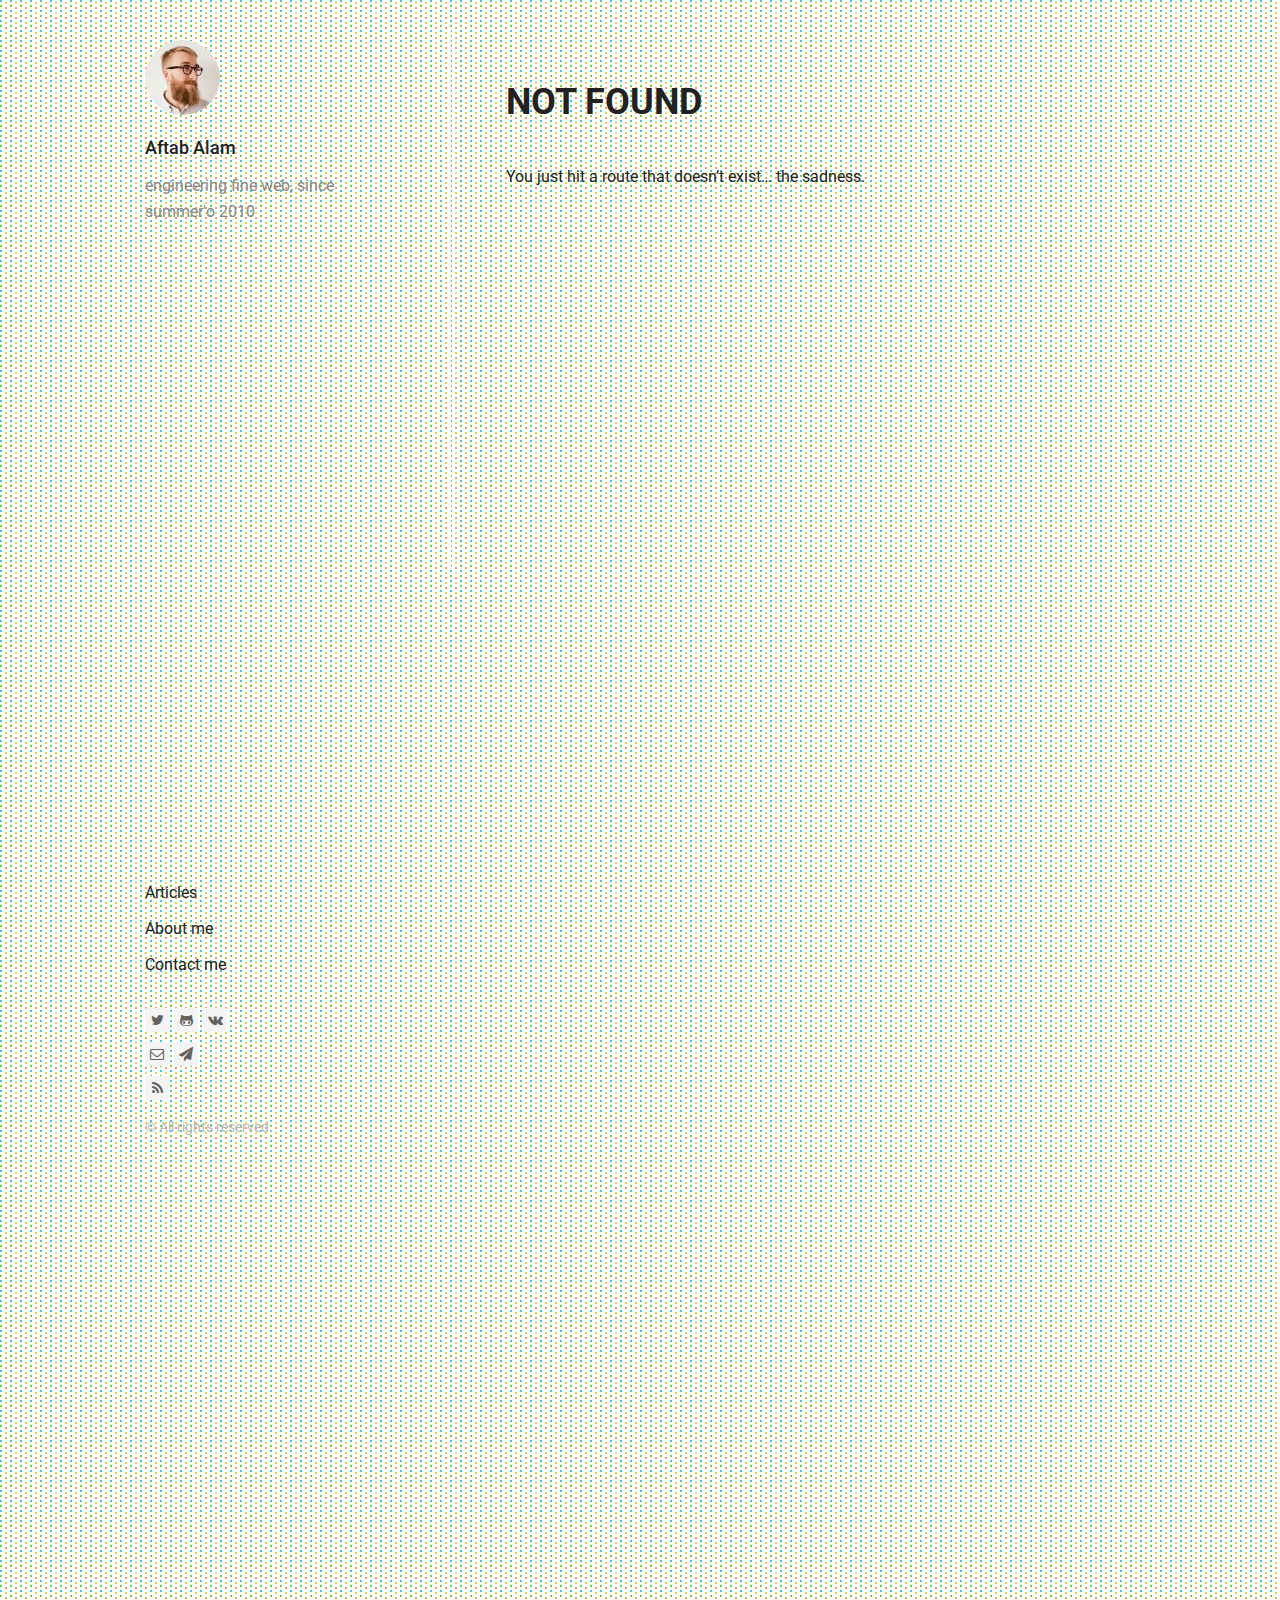
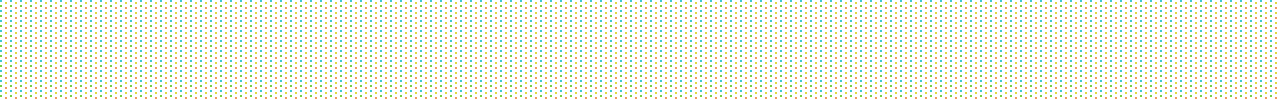
==== commit ce99f4ab: "Updates" ====
--- a/about/index.html
+++ b/about/index.html
@@ -2,9 +2,9 @@
  <html lang="en"><head><meta charset="utf-8"/><meta http-equiv="X-UA-Compatible" content="IE=edge"/><meta name="viewport" content="width=device-width, initial-scale=1.0 maximum-scale=5.0"/><title data-react-helmet="true">About me - Aftab Alam - fine web craftsmaship, since summer&#x27;o 2010</title><link href="https://fonts.googleapis.com/css?family=Roboto:400,400italic,500,700&amp;subset=latin,cyrillic" rel="stylesheet" type="text/css"/><style>html{-ms-text-size-adjust:100%;-webkit-text-size-adjust:100%}body{margin:0}article,aside,cite,code,details,figcaption,figure,footer,header,hgroup,main,nav,section,small,summary{display:block}article,article ol,article ul,blockquote,body,div,figure,footer,header,input,nav,section{box-sizing:border-box}audio,canvas,progress,video{display:inline-block;vertical-align:baseline}audio:not([controls]){display:none;height:0}[hidden],template{display:none}a{background:transparent}a:active,a:hover{outline:0}abbr{letter-spacing:.1em}abbr[title]{border-bottom:1px dotted}b,strong{font-weight:700}dfn{font-style:italic}mark{background:#ff0;color:#000}small{font-size:70%}sub,sup{font-size:75%;line-height:0;position:relative;vertical-align:baseline}sup{top:-.5em}sub{bottom:-.25em}em,i{line-height:0;position:relative;vertical-align:baseline}img{border:0}svg:not(:root){overflow:hidden}hr{box-sizing:content-box;height:0}pre{overflow:auto}code,kbd,pre,samp{font-family:monospace,monospace}table{border-collapse:collapse;border-spacing:0}td,th{padding:0}img{max-width:100%;display:block;margin:inherit auto}body,html{height:100%}body{background:url([data-uri]) repeat}.wrapper{max-width:1070px;margin-left:auto;margin-right:auto;height:100%}.wrapper:after,.wrapper:before{content:"";display:table}.wrapper:after{clear:both}#react-mount,#react-mount div{height:100%}.content{width:calc(99.9% * 2/3 - 10px)}.content:nth-child(1n){float:left;margin-right:30px;clear:none}.content:last-child{margin-right:0}.content:nth-child(3n){margin-right:0;float:right}.content:nth-child(3n+1){clear:both}.main-inner{padding:40px 35px}@media screen and (max-width:1100px){.content{width:calc(99.9% * 2/4 - 15px)}.content:nth-child(1n){float:left;margin-right:30px;clear:none}.content:last-child{margin-right:0}.content:nth-child(4n){margin-right:0;float:right}.content:nth-child(4n+1){clear:both}.main-inner{padding:35px 20px}}@media screen and (max-width:900px){.content{width:calc(99.9% * 7/12 - 12.5px)}.content:nth-child(1n){float:left;margin-right:30px;clear:none}.content:last-child{margin-right:0}.content:nth-child(12n){margin-right:0;float:right}.content:nth-child(12n+1){clear:both}.main-inner{padding:30px 20px}}@media screen and (max-width:500px){.content{width:calc(99.9% * 4/4 - 0px)}.content:nth-child(1n){float:left;margin-right:30px;clear:none}.content:last-child{margin-right:0}.content:nth-child(4n){margin-right:0;float:right}.content:nth-child(4n+1){clear:both}.main-inner{padding:25px 20px}}@media screen and (min-width:40em){.floatLeft{float:left}}@media screen and (min-width:40em){.floatCenter{margin-left:auto;margin-right:auto}}@media screen and (min-width:40em){.floatRight{float:right}}@media screen and (min-width:40em){body,html{margin:0;width:100%;max-width:none}}html{box-sizing:border-box;font-size:16px;font-size:100%;font-family:Roboto,Arial,sans-serif;color:#222;-ms-text-size-adjust:100%;-webkit-text-size-adjust:100%}@media screen and (min-width:40em){html{font-size:18px;font-size:1.125rem}}*,:after,:before{box-sizing:inherit}body{margin:0}footer{display:block}body>footer{margin:0 auto;width:80%}header,main,section{display:block}a{background:transparent;color:#222;text-decoration:none;-webkit-transition:all .3s;transition:all .3s}a:active,a:hover{outline:0}a:active,a:hover{color:#222}article{display:block;margin:0 auto;width:80%}@media screen and (min-width:40em){article{max-width:945px;max-width:52.5rem}}audio{display:inline-block;vertical-align:baseline}audio:not([controls]){display:none;height:0}canvas{display:inline-block;vertical-align:baseline}pre{overflow:auto}code,kbd,pre,samp{font-family:monospace,monospace}code{padding:26px;padding:1.625rem;display:block}@media screen and (min-width:40em){code{padding:31px;padding:1.722222222222222rem}}details,figcaption,summary{display:block}figcaption{line-height:26px;line-height:1.625rem;color:#222;font-size:.8125rem;font-style:italic;margin-bottom:0;text-align:center}@media screen and (min-width:40em){figcaption{line-height:31px;line-height:1.722222222222222rem;margin-bottom:0}}figure{display:block}@media screen and (min-width:40em){figure.floatLeft,figure.floatRight{max-width:315px;max-width:17.5rem;padding:0 31px;padding:0 1.722222222222222rem}}@media screen and (min-width:40em){figure.floatLeft blockquote,figure.floatRight blockquote{padding:0;text-align:left}}@media screen and (min-width:40em){figure.floatLeft blockquote p,figure.floatRight blockquote p{font-size:19.2px;font-size:1.2rem;line-height:31px;line-height:1.722222222222222rem}}h1{font-size:40px;font-size:2.5rem;line-height:52px;line-height:3.25rem;margin-top:104px;margin-top:6.5rem;margin-bottom:26px;margin-bottom:1.625rem}h2{font-size:27px;font-size:1.6875rem;line-height:39px;line-height:2.4375rem;margin-top:65px;margin-top:4.0625rem;margin-bottom:13px;margin-bottom:.8125rem}h3{font-size:22px;font-size:1.375rem;margin-top:52px;margin-top:3.25rem}h3,h4{line-height:26px;line-height:1.625rem;margin-bottom:13px;margin-bottom:.8125rem}h4{font-size:19.2px;font-size:1.2rem;margin-top:39px;margin-top:2.4375rem}h5,h6{font-size:16px;font-size:1rem;line-height:26px;line-height:1.625rem;margin-top:65px;margin-top:4.0625rem;margin-bottom:13px;margin-bottom:.8125rem}@media screen and (min-width:40em){h1{font-size:40px;font-size:2.5rem;line-height:62px;line-height:3.444444444444445rem;margin-top:124px;margin-top:6.888888888888889rem;margin-bottom:31px;margin-bottom:1.722222222222222rem}h2{font-size:27px;font-size:1.6875rem;line-height:46.5px;line-height:2.583333333333334rem;margin-top:77.5px;margin-top:4.305555555555556rem;margin-bottom:15.5px;margin-bottom:.861111111111111rem}h3{font-size:22px;font-size:1.375rem;margin-top:62px;margin-top:3.444444444444445rem}h3,h4{line-height:31px;line-height:1.722222222222222rem;margin-bottom:15.5px;margin-bottom:.861111111111111rem}h4{font-size:19.2px;font-size:1.2rem;margin-top:46.5px;margin-top:2.583333333333334rem}h5,h6{font-size:16px;font-size:1rem;line-height:31px;line-height:1.722222222222222rem;margin-top:77.5px;margin-top:4.305555555555556rem;margin-bottom:15.5px;margin-bottom:.861111111111111rem}}h1+h2{margin-top:26px;margin-top:1.625rem}@media screen and (min-width:40em){h1+h2{margin-top:31px;margin-top:1.722222222222222rem}}h2+h3,h3+h4,h4+h5{margin-top:13px;margin-top:.8125rem}@media screen and (min-width:40em){h2+h3,h3+h4,h4+h5{margin-top:15.5px;margin-top:.861111111111111rem}}h5+h6{margin-top:-13px;margin-top:-.8125rem}@media screen and (min-width:40em){h5+h6{margin-top:-15.5px;margin-top:-.861111111111111rem}}h6{font-style:italic;font-weight:400}hgroup,hr{display:block}hr{margin-top:52px;margin-bottom:52px;box-sizing:content-box;border:0;color:#222;height:26px;height:1.625rem;margin:3.25rem auto;background-size:100% 26px;background-size:100% 1.625rem;background-image:-webkit-linear-gradient(top,transparent 1px,transparent 11px,#222 0,#222 15px,transparent 0,transparent 26px);background-image:linear-gradient(180deg,transparent 1px,transparent 11px,#222 0,#222 15px,transparent 0,transparent 26px);width:100px}@media screen and (min-width:40em){hr{background-size:100% 31px;background-size:100% 1.722222222222222rem;background-image:-webkit-linear-gradient(top,transparent 1px,transparent 13.5px,#222 0,#222 17.5px,transparent 0,transparent 31px);background-image:linear-gradient(180deg,transparent 1px,transparent 13.5px,#222 0,#222 17.5px,transparent 0,transparent 31px);margin-top:62px;margin-top:3.444444444444445rem;margin-bottom:62px;margin-bottom:3.444444444444445rem;height:31px;height:1.722222222222222rem}}img{border:0;max-width:100%;display:block;margin:inherit auto}svg:not(:root){overflow:hidden}ol li,ul li{margin-bottom:0}nav{display:block}progress{display:inline-block;vertical-align:baseline}blockquote{font-style:italic;padding-left:1.4375rem}@media screen and (min-width:40em){blockquote{padding-left:2rem}}cite{display:block;font-style:normal}figure blockquote{padding:26px 0;padding:1.625rem 0}@media screen and (min-width:40em){figure blockquote{padding:62px 0 31px;padding:3.444444444444445rem 0 1.722222222222222rem;text-align:center}}figure blockquote p{font-size:27px;font-size:1.6875rem;line-height:39px;line-height:2.4375rem}@media screen and (min-width:40em){figure blockquote p{font-size:27px;font-size:1.6875rem;line-height:46.5px;line-height:2.583333333333334rem}}table{border-collapse:collapse;border-spacing:0}td,th{padding:0}[hidden],template{display:none}abbr{letter-spacing:.1em}abbr[title]{border-bottom:1px dotted}b,strong{font-weight:700}dfn{font-style:italic}em,i{line-height:0;position:relative;vertical-align:baseline}mark{background:#ff0;color:#000}small{line-height:13px;line-height:.8125rem;font-size:70%}@media screen and (min-width:40em){small{line-height:15.5px;line-height:.861111111111111rem}}sub,sup{font-size:75%;line-height:0;position:relative;vertical-align:baseline}sup{top:-.5em}sub{bottom:-.25em}.attention-grabber{font-size:19.2px;font-size:1.2rem}.alignLeft{text-align:left}.alignCenter{text-align:center}.alignRight{text-align:right}.uppercase{letter-spacing:.1em;text-transform:uppercase}video{display:inline-block;vertical-align:baseline}.description{font-size:calc(12px + 2 * ((100vw - 420px) / 860));line-height:1.6}@media screen and (min-width:1280px){.description{font-size:14px}}@media screen and (max-width:420px){.description{font-size:12px}}.blog-post{margin-bottom:30px}.blog-post:last-child{margin-bottom:10px}.blog-post h2{margin-top:10px;line-height:30px;margin-bottom:20px}.blog-post h2 a:hover{border-bottom:1px solid}.blog-post p{font-size:16px;line-height:26px;margin-bottom:26px}.blog-post time{color:#222}.blog-post .blog-category,.blog-post time{font-size:14px;font-weight:500;text-transform:uppercase}.blog-post .blog-category{color:#f7a046}.blog-post .readmore{font-size:16px;color:#5d93ff}.blog-post .readmore:hover{border-bottom:1px solid}.blog-single{max-width:945px;margin-left:auto;margin-right:auto}.blog-single h1{text-align:center;margin-top:30px}.blog-single .text{line-height:31px;margin-bottom:31px}.blog-single .date-published,.blog-single .text :not(div),.blog-single h1{max-width:630px;margin-left:auto;margin-right:auto}.blog-single .text img{max-width:100%;height:auto}.blog-single .footer{max-width:630px;margin-left:auto;margin-right:auto;line-height:31px;margin-bottom:31px}.gohome{position:fixed;left:20px;font-size:16px;text-align:center;padding:8px 16px;color:#999;background:#f4f4f4;font-weight:400;border-radius:3px}.gohome:focus,.gohome:hover{color:#444;background:#f4f4f4;border:0}@media (max-width:900px){.blog-single h1{margin-top:15px}.blog-single .footer,.blog-single .text{padding:0 15px;line-height:26px;margin-bottom:26px}.gohome{position:static;margin:20px auto 0;text-align:center;width:85px;display:block}}p>code,span>code{white-space:pre;white-space:pre-wrap;white-space:pre-line;white-space:-pre-wrap;white-space:-o-pre-wrap;white-space:-moz-pre-wrap;white-space:-hp-pre-wrap;word-wrap:break-word;display:inline;font-family:Inconsolata,monospace,serif;max-width:100%;overflow:auto;padding:.25em .5em}p>code,pre code,span>code{border-radius:3px;background:#f8f8f8}pre code{display:block;overflow-x:auto;padding:.5em 1em;color:#333}.hljs-comment,.hljs-quote{color:#998;font-style:italic}.hljs-keyword,.hljs-selector-tag,.hljs-subst{color:#333;font-weight:700}.hljs-literal,.hljs-number,.hljs-tag .hljs-attr,.hljs-template-variable,.hljs-variable{color:teal}.hljs-doctag,.hljs-string{color:#d14}.hljs-section,.hljs-selector-id,.hljs-title{color:#900;font-weight:700}.hljs-subst{font-weight:400}.hljs-class .hljs-title,.hljs-type{color:#458;font-weight:700}.hljs-attribute,.hljs-name,.hljs-tag{color:navy;font-weight:400}.hljs-link,.hljs-regexp{color:#009926}.hljs-bullet,.hljs-symbol{color:#990073}.hljs-built_in,.hljs-builtin-name{color:#0086b3}.hljs-meta{color:#999;font-weight:700}.hljs-deletion{background:#fdd}.hljs-addition{background:#dfd}.hljs-emphasis{font-style:italic}.hljs-strong{font-weight:700}.blog-nav{margin:20px 0 10px}.blog-nav ul{list-style:none;padding-left:0}.blog-nav ul li{margin:10px 0}.blog-nav ul li a{font-size:16px;line-height:26px;margin-bottom:26px;border-bottom:0;font-weight:400;color:#222}.blog-nav ul li a.current,.blog-nav ul li a:hover{border-bottom:1px solid}.blog-social{margin-top:30px}.blog-social ul:after,.blog-social ul:before{content:" ";display:table}.blog-social ul:after{clear:both}.blog-social ul{list-style:none;padding:0;margin:10px 0;zoom:1}.blog-social ul>li{float:left;margin-right:5px;text-align:center;height:24px;width:24px;border-radius:3px;background:#f4f4f4}.blog-social ul>li:hover{background:#f4f4f4}.blog-social ul>li>a{border-bottom:0}.blog-social ul>li>a>i{color:#606060;font-size:14px;line-height:24px}.blog-social ul>li:hover a>i{color:#444}/*!
  *  Font Awesome 4.5.0 by @davegandy - http://fontawesome.io - @fontawesome
  *  License - http://fontawesome.io/license (Font: SIL OFL 1.1, CSS: MIT License)
- */@font-face{font-family:FontAwesome;src:url(/32400f4e08932a94d8bfd2422702c446.eot);src:url(/32400f4e08932a94d8bfd2422702c446.eot?#iefix&v=4.5.0) format("embedded-opentype"),url(/db812d8a70a4e88e888744c1c9a27e89.woff2) format("woff2"),url(/a35720c2fed2c7f043bc7e4ffb45e073.woff) format("woff"),url(/a3de2170e4e9df77161ea5d3f31b2668.ttf) format("truetype"),url([data-uri]) format("svg");font-weight:400;font-style:normal}.fa{display:inline-block;font:normal normal normal 14px/1 FontAwesome;font-size:inherit;text-rendering:auto;-webkit-font-smoothing:antialiased;-moz-osx-font-smoothing:grayscale}.fa-lg{font-size:1.33333333em;line-height:.75em;vertical-align:-15%}.fa-2x{font-size:2em}.fa-3x{font-size:3em}.fa-4x{font-size:4em}.fa-5x{font-size:5em}.fa-fw{width:1.28571429em;text-align:center}.fa-ul{padding-left:0;margin-left:2.14285714em;list-style-type:none}.fa-ul>li{position:relative}.fa-li{position:absolute;left:-2.14285714em;width:2.14285714em;top:.14285714em;text-align:center}.fa-li.fa-lg{left:-1.85714286em}.fa-border{padding:.2em .25em .15em;border:.08em solid #eee;border-radius:.1em}.fa-pull-left{float:left}.fa-pull-right{float:right}.fa.fa-pull-left{margin-right:.3em}.fa.fa-pull-right{margin-left:.3em}.pull-right{float:right}.pull-left{float:left}.fa.pull-left{margin-right:.3em}.fa.pull-right{margin-left:.3em}.fa-spin{-webkit-animation:fa-spin 2s infinite linear;animation:fa-spin 2s infinite linear}.fa-pulse{-webkit-animation:fa-spin 1s infinite steps(8);animation:fa-spin 1s infinite steps(8)}@-webkit-keyframes fa-spin{0%{-webkit-transform:rotate(0deg);transform:rotate(0deg)}to{-webkit-transform:rotate(359deg);transform:rotate(359deg)}}@keyframes fa-spin{0%{-webkit-transform:rotate(0deg);transform:rotate(0deg)}to{-webkit-transform:rotate(359deg);transform:rotate(359deg)}}.fa-rotate-90{filter:progid:DXImageTransform.Microsoft.BasicImage(rotation=1);-webkit-transform:rotate(90deg);transform:rotate(90deg)}.fa-rotate-180{filter:progid:DXImageTransform.Microsoft.BasicImage(rotation=2);-webkit-transform:rotate(180deg);transform:rotate(180deg)}.fa-rotate-270{filter:progid:DXImageTransform.Microsoft.BasicImage(rotation=3);-webkit-transform:rotate(270deg);transform:rotate(270deg)}.fa-flip-horizontal{filter:progid:DXImageTransform.Microsoft.BasicImage(rotation=0,mirror=1);-webkit-transform:scaleX(-1);transform:scaleX(-1)}.fa-flip-vertical{filter:progid:DXImageTransform.Microsoft.BasicImage(rotation=2,mirror=1);-webkit-transform:scaleY(-1);transform:scaleY(-1)}:root .fa-flip-horizontal,:root .fa-flip-vertical,:root .fa-rotate-90,:root .fa-rotate-180,:root .fa-rotate-270{-webkit-filter:none;filter:none}.fa-stack{position:relative;display:inline-block;width:2em;height:2em;line-height:2em;vertical-align:middle}.fa-stack-1x,.fa-stack-2x{position:absolute;left:0;width:100%;text-align:center}.fa-stack-1x{line-height:inherit}.fa-stack-2x{font-size:2em}.fa-inverse{color:#fff}.fa-glass:before{content:"\F000"}.fa-music:before{content:"\F001"}.fa-search:before{content:"\F002"}.fa-envelope-o:before{content:"\F003"}.fa-heart:before{content:"\F004"}.fa-star:before{content:"\F005"}.fa-star-o:before{content:"\F006"}.fa-user:before{content:"\F007"}.fa-film:before{content:"\F008"}.fa-th-large:before{content:"\F009"}.fa-th:before{content:"\F00A"}.fa-th-list:before{content:"\F00B"}.fa-check:before{content:"\F00C"}.fa-close:before,.fa-remove:before,.fa-times:before{content:"\F00D"}.fa-search-plus:before{content:"\F00E"}.fa-search-minus:before{content:"\F010"}.fa-power-off:before{content:"\F011"}.fa-signal:before{content:"\F012"}.fa-cog:before,.fa-gear:before{content:"\F013"}.fa-trash-o:before{content:"\F014"}.fa-home:before{content:"\F015"}.fa-file-o:before{content:"\F016"}.fa-clock-o:before{content:"\F017"}.fa-road:before{content:"\F018"}.fa-download:before{content:"\F019"}.fa-arrow-circle-o-down:before{content:"\F01A"}.fa-arrow-circle-o-up:before{content:"\F01B"}.fa-inbox:before{content:"\F01C"}.fa-play-circle-o:before{content:"\F01D"}.fa-repeat:before,.fa-rotate-right:before{content:"\F01E"}.fa-refresh:before{content:"\F021"}.fa-list-alt:before{content:"\F022"}.fa-lock:before{content:"\F023"}.fa-flag:before{content:"\F024"}.fa-headphones:before{content:"\F025"}.fa-volume-off:before{content:"\F026"}.fa-volume-down:before{content:"\F027"}.fa-volume-up:before{content:"\F028"}.fa-qrcode:before{content:"\F029"}.fa-barcode:before{content:"\F02A"}.fa-tag:before{content:"\F02B"}.fa-tags:before{content:"\F02C"}.fa-book:before{content:"\F02D"}.fa-bookmark:before{content:"\F02E"}.fa-print:before{content:"\F02F"}.fa-camera:before{content:"\F030"}.fa-font:before{content:"\F031"}.fa-bold:before{content:"\F032"}.fa-italic:before{content:"\F033"}.fa-text-height:before{content:"\F034"}.fa-text-width:before{content:"\F035"}.fa-align-left:before{content:"\F036"}.fa-align-center:before{content:"\F037"}.fa-align-right:before{content:"\F038"}.fa-align-justify:before{content:"\F039"}.fa-list:before{content:"\F03A"}.fa-dedent:before,.fa-outdent:before{content:"\F03B"}.fa-indent:before{content:"\F03C"}.fa-video-camera:before{content:"\F03D"}.fa-image:before,.fa-photo:before,.fa-picture-o:before{content:"\F03E"}.fa-pencil:before{content:"\F040"}.fa-map-marker:before{content:"\F041"}.fa-adjust:before{content:"\F042"}.fa-tint:before{content:"\F043"}.fa-edit:before,.fa-pencil-square-o:before{content:"\F044"}.fa-share-square-o:before{content:"\F045"}.fa-check-square-o:before{content:"\F046"}.fa-arrows:before{content:"\F047"}.fa-step-backward:before{content:"\F048"}.fa-fast-backward:before{content:"\F049"}.fa-backward:before{content:"\F04A"}.fa-play:before{content:"\F04B"}.fa-pause:before{content:"\F04C"}.fa-stop:before{content:"\F04D"}.fa-forward:before{content:"\F04E"}.fa-fast-forward:before{content:"\F050"}.fa-step-forward:before{content:"\F051"}.fa-eject:before{content:"\F052"}.fa-chevron-left:before{content:"\F053"}.fa-chevron-right:before{content:"\F054"}.fa-plus-circle:before{content:"\F055"}.fa-minus-circle:before{content:"\F056"}.fa-times-circle:before{content:"\F057"}.fa-check-circle:before{content:"\F058"}.fa-question-circle:before{content:"\F059"}.fa-info-circle:before{content:"\F05A"}.fa-crosshairs:before{content:"\F05B"}.fa-times-circle-o:before{content:"\F05C"}.fa-check-circle-o:before{content:"\F05D"}.fa-ban:before{content:"\F05E"}.fa-arrow-left:before{content:"\F060"}.fa-arrow-right:before{content:"\F061"}.fa-arrow-up:before{content:"\F062"}.fa-arrow-down:before{content:"\F063"}.fa-mail-forward:before,.fa-share:before{content:"\F064"}.fa-expand:before{content:"\F065"}.fa-compress:before{content:"\F066"}.fa-plus:before{content:"\F067"}.fa-minus:before{content:"\F068"}.fa-asterisk:before{content:"\F069"}.fa-exclamation-circle:before{content:"\F06A"}.fa-gift:before{content:"\F06B"}.fa-leaf:before{content:"\F06C"}.fa-fire:before{content:"\F06D"}.fa-eye:before{content:"\F06E"}.fa-eye-slash:before{content:"\F070"}.fa-exclamation-triangle:before,.fa-warning:before{content:"\F071"}.fa-plane:before{content:"\F072"}.fa-calendar:before{content:"\F073"}.fa-random:before{content:"\F074"}.fa-comment:before{content:"\F075"}.fa-magnet:before{content:"\F076"}.fa-chevron-up:before{content:"\F077"}.fa-chevron-down:before{content:"\F078"}.fa-retweet:before{content:"\F079"}.fa-shopping-cart:before{content:"\F07A"}.fa-folder:before{content:"\F07B"}.fa-folder-open:before{content:"\F07C"}.fa-arrows-v:before{content:"\F07D"}.fa-arrows-h:before{content:"\F07E"}.fa-bar-chart-o:before,.fa-bar-chart:before{content:"\F080"}.fa-twitter-square:before{content:"\F081"}.fa-facebook-square:before{content:"\F082"}.fa-camera-retro:before{content:"\F083"}.fa-key:before{content:"\F084"}.fa-cogs:before,.fa-gears:before{content:"\F085"}.fa-comments:before{content:"\F086"}.fa-thumbs-o-up:before{content:"\F087"}.fa-thumbs-o-down:before{content:"\F088"}.fa-star-half:before{content:"\F089"}.fa-heart-o:before{content:"\F08A"}.fa-sign-out:before{content:"\F08B"}.fa-linkedin-square:before{content:"\F08C"}.fa-thumb-tack:before{content:"\F08D"}.fa-external-link:before{content:"\F08E"}.fa-sign-in:before{content:"\F090"}.fa-trophy:before{content:"\F091"}.fa-github-square:before{content:"\F092"}.fa-upload:before{content:"\F093"}.fa-lemon-o:before{content:"\F094"}.fa-phone:before{content:"\F095"}.fa-square-o:before{content:"\F096"}.fa-bookmark-o:before{content:"\F097"}.fa-phone-square:before{content:"\F098"}.fa-twitter:before{content:"\F099"}.fa-facebook-f:before,.fa-facebook:before{content:"\F09A"}.fa-github:before{content:"\F09B"}.fa-unlock:before{content:"\F09C"}.fa-credit-card:before{content:"\F09D"}.fa-feed:before,.fa-rss:before{content:"\F09E"}.fa-hdd-o:before{content:"\F0A0"}.fa-bullhorn:before{content:"\F0A1"}.fa-bell:before{content:"\F0F3"}.fa-certificate:before{content:"\F0A3"}.fa-hand-o-right:before{content:"\F0A4"}.fa-hand-o-left:before{content:"\F0A5"}.fa-hand-o-up:before{content:"\F0A6"}.fa-hand-o-down:before{content:"\F0A7"}.fa-arrow-circle-left:before{content:"\F0A8"}.fa-arrow-circle-right:before{content:"\F0A9"}.fa-arrow-circle-up:before{content:"\F0AA"}.fa-arrow-circle-down:before{content:"\F0AB"}.fa-globe:before{content:"\F0AC"}.fa-wrench:before{content:"\F0AD"}.fa-tasks:before{content:"\F0AE"}.fa-filter:before{content:"\F0B0"}.fa-briefcase:before{content:"\F0B1"}.fa-arrows-alt:before{content:"\F0B2"}.fa-group:before,.fa-users:before{content:"\F0C0"}.fa-chain:before,.fa-link:before{content:"\F0C1"}.fa-cloud:before{content:"\F0C2"}.fa-flask:before{content:"\F0C3"}.fa-cut:before,.fa-scissors:before{content:"\F0C4"}.fa-copy:before,.fa-files-o:before{content:"\F0C5"}.fa-paperclip:before{content:"\F0C6"}.fa-floppy-o:before,.fa-save:before{content:"\F0C7"}.fa-square:before{content:"\F0C8"}.fa-bars:before,.fa-navicon:before,.fa-reorder:before{content:"\F0C9"}.fa-list-ul:before{content:"\F0CA"}.fa-list-ol:before{content:"\F0CB"}.fa-strikethrough:before{content:"\F0CC"}.fa-underline:before{content:"\F0CD"}.fa-table:before{content:"\F0CE"}.fa-magic:before{content:"\F0D0"}.fa-truck:before{content:"\F0D1"}.fa-pinterest:before{content:"\F0D2"}.fa-pinterest-square:before{content:"\F0D3"}.fa-google-plus-square:before{content:"\F0D4"}.fa-google-plus:before{content:"\F0D5"}.fa-money:before{content:"\F0D6"}.fa-caret-down:before{content:"\F0D7"}.fa-caret-up:before{content:"\F0D8"}.fa-caret-left:before{content:"\F0D9"}.fa-caret-right:before{content:"\F0DA"}.fa-columns:before{content:"\F0DB"}.fa-sort:before,.fa-unsorted:before{content:"\F0DC"}.fa-sort-desc:before,.fa-sort-down:before{content:"\F0DD"}.fa-sort-asc:before,.fa-sort-up:before{content:"\F0DE"}.fa-envelope:before{content:"\F0E0"}.fa-linkedin:before{content:"\F0E1"}.fa-rotate-left:before,.fa-undo:before{content:"\F0E2"}.fa-gavel:before,.fa-legal:before{content:"\F0E3"}.fa-dashboard:before,.fa-tachometer:before{content:"\F0E4"}.fa-comment-o:before{content:"\F0E5"}.fa-comments-o:before{content:"\F0E6"}.fa-bolt:before,.fa-flash:before{content:"\F0E7"}.fa-sitemap:before{content:"\F0E8"}.fa-umbrella:before{content:"\F0E9"}.fa-clipboard:before,.fa-paste:before{content:"\F0EA"}.fa-lightbulb-o:before{content:"\F0EB"}.fa-exchange:before{content:"\F0EC"}.fa-cloud-download:before{content:"\F0ED"}.fa-cloud-upload:before{content:"\F0EE"}.fa-user-md:before{content:"\F0F0"}.fa-stethoscope:before{content:"\F0F1"}.fa-suitcase:before{content:"\F0F2"}.fa-bell-o:before{content:"\F0A2"}.fa-coffee:before{content:"\F0F4"}.fa-cutlery:before{content:"\F0F5"}.fa-file-text-o:before{content:"\F0F6"}.fa-building-o:before{content:"\F0F7"}.fa-hospital-o:before{content:"\F0F8"}.fa-ambulance:before{content:"\F0F9"}.fa-medkit:before{content:"\F0FA"}.fa-fighter-jet:before{content:"\F0FB"}.fa-beer:before{content:"\F0FC"}.fa-h-square:before{content:"\F0FD"}.fa-plus-square:before{content:"\F0FE"}.fa-angle-double-left:before{content:"\F100"}.fa-angle-double-right:before{content:"\F101"}.fa-angle-double-up:before{content:"\F102"}.fa-angle-double-down:before{content:"\F103"}.fa-angle-left:before{content:"\F104"}.fa-angle-right:before{content:"\F105"}.fa-angle-up:before{content:"\F106"}.fa-angle-down:before{content:"\F107"}.fa-desktop:before{content:"\F108"}.fa-laptop:before{content:"\F109"}.fa-tablet:before{content:"\F10A"}.fa-mobile-phone:before,.fa-mobile:before{content:"\F10B"}.fa-circle-o:before{content:"\F10C"}.fa-quote-left:before{content:"\F10D"}.fa-quote-right:before{content:"\F10E"}.fa-spinner:before{content:"\F110"}.fa-circle:before{content:"\F111"}.fa-mail-reply:before,.fa-reply:before{content:"\F112"}.fa-github-alt:before{content:"\F113"}.fa-folder-o:before{content:"\F114"}.fa-folder-open-o:before{content:"\F115"}.fa-smile-o:before{content:"\F118"}.fa-frown-o:before{content:"\F119"}.fa-meh-o:before{content:"\F11A"}.fa-gamepad:before{content:"\F11B"}.fa-keyboard-o:before{content:"\F11C"}.fa-flag-o:before{content:"\F11D"}.fa-flag-checkered:before{content:"\F11E"}.fa-terminal:before{content:"\F120"}.fa-code:before{content:"\F121"}.fa-mail-reply-all:before,.fa-reply-all:before{content:"\F122"}.fa-star-half-empty:before,.fa-star-half-full:before,.fa-star-half-o:before{content:"\F123"}.fa-location-arrow:before{content:"\F124"}.fa-crop:before{content:"\F125"}.fa-code-fork:before{content:"\F126"}.fa-chain-broken:before,.fa-unlink:before{content:"\F127"}.fa-question:before{content:"\F128"}.fa-info:before{content:"\F129"}.fa-exclamation:before{content:"\F12A"}.fa-superscript:before{content:"\F12B"}.fa-subscript:before{content:"\F12C"}.fa-eraser:before{content:"\F12D"}.fa-puzzle-piece:before{content:"\F12E"}.fa-microphone:before{content:"\F130"}.fa-microphone-slash:before{content:"\F131"}.fa-shield:before{content:"\F132"}.fa-calendar-o:before{content:"\F133"}.fa-fire-extinguisher:before{content:"\F134"}.fa-rocket:before{content:"\F135"}.fa-maxcdn:before{content:"\F136"}.fa-chevron-circle-left:before{content:"\F137"}.fa-chevron-circle-right:before{content:"\F138"}.fa-chevron-circle-up:before{content:"\F139"}.fa-chevron-circle-down:before{content:"\F13A"}.fa-html5:before{content:"\F13B"}.fa-css3:before{content:"\F13C"}.fa-anchor:before{content:"\F13D"}.fa-unlock-alt:before{content:"\F13E"}.fa-bullseye:before{content:"\F140"}.fa-ellipsis-h:before{content:"\F141"}.fa-ellipsis-v:before{content:"\F142"}.fa-rss-square:before{content:"\F143"}.fa-play-circle:before{content:"\F144"}.fa-ticket:before{content:"\F145"}.fa-minus-square:before{content:"\F146"}.fa-minus-square-o:before{content:"\F147"}.fa-level-up:before{content:"\F148"}.fa-level-down:before{content:"\F149"}.fa-check-square:before{content:"\F14A"}.fa-pencil-square:before{content:"\F14B"}.fa-external-link-square:before{content:"\F14C"}.fa-share-square:before{content:"\F14D"}.fa-compass:before{content:"\F14E"}.fa-caret-square-o-down:before,.fa-toggle-down:before{content:"\F150"}.fa-caret-square-o-up:before,.fa-toggle-up:before{content:"\F151"}.fa-caret-square-o-right:before,.fa-toggle-right:before{content:"\F152"}.fa-eur:before,.fa-euro:before{content:"\F153"}.fa-gbp:before{content:"\F154"}.fa-dollar:before,.fa-usd:before{content:"\F155"}.fa-inr:before,.fa-rupee:before{content:"\F156"}.fa-cny:before,.fa-jpy:before,.fa-rmb:before,.fa-yen:before{content:"\F157"}.fa-rouble:before,.fa-rub:before,.fa-ruble:before{content:"\F158"}.fa-krw:before,.fa-won:before{content:"\F159"}.fa-bitcoin:before,.fa-btc:before{content:"\F15A"}.fa-file:before{content:"\F15B"}.fa-file-text:before{content:"\F15C"}.fa-sort-alpha-asc:before{content:"\F15D"}.fa-sort-alpha-desc:before{content:"\F15E"}.fa-sort-amount-asc:before{content:"\F160"}.fa-sort-amount-desc:before{content:"\F161"}.fa-sort-numeric-asc:before{content:"\F162"}.fa-sort-numeric-desc:before{content:"\F163"}.fa-thumbs-up:before{content:"\F164"}.fa-thumbs-down:before{content:"\F165"}.fa-youtube-square:before{content:"\F166"}.fa-youtube:before{content:"\F167"}.fa-xing:before{content:"\F168"}.fa-xing-square:before{content:"\F169"}.fa-youtube-play:before{content:"\F16A"}.fa-dropbox:before{content:"\F16B"}.fa-stack-overflow:before{content:"\F16C"}.fa-instagram:before{content:"\F16D"}.fa-flickr:before{content:"\F16E"}.fa-adn:before{content:"\F170"}.fa-bitbucket:before{content:"\F171"}.fa-bitbucket-square:before{content:"\F172"}.fa-tumblr:before{content:"\F173"}.fa-tumblr-square:before{content:"\F174"}.fa-long-arrow-down:before{content:"\F175"}.fa-long-arrow-up:before{content:"\F176"}.fa-long-arrow-left:before{content:"\F177"}.fa-long-arrow-right:before{content:"\F178"}.fa-apple:before{content:"\F179"}.fa-windows:before{content:"\F17A"}.fa-android:before{content:"\F17B"}.fa-linux:before{content:"\F17C"}.fa-dribbble:before{content:"\F17D"}.fa-skype:before{content:"\F17E"}.fa-foursquare:before{content:"\F180"}.fa-trello:before{content:"\F181"}.fa-female:before{content:"\F182"}.fa-male:before{content:"\F183"}.fa-gittip:before,.fa-gratipay:before{content:"\F184"}.fa-sun-o:before{content:"\F185"}.fa-moon-o:before{content:"\F186"}.fa-archive:before{content:"\F187"}.fa-bug:before{content:"\F188"}.fa-vk:before{content:"\F189"}.fa-weibo:before{content:"\F18A"}.fa-renren:before{content:"\F18B"}.fa-pagelines:before{content:"\F18C"}.fa-stack-exchange:before{content:"\F18D"}.fa-arrow-circle-o-right:before{content:"\F18E"}.fa-arrow-circle-o-left:before{content:"\F190"}.fa-caret-square-o-left:before,.fa-toggle-left:before{content:"\F191"}.fa-dot-circle-o:before{content:"\F192"}.fa-wheelchair:before{content:"\F193"}.fa-vimeo-square:before{content:"\F194"}.fa-try:before,.fa-turkish-lira:before{content:"\F195"}.fa-plus-square-o:before{content:"\F196"}.fa-space-shuttle:before{content:"\F197"}.fa-slack:before{content:"\F198"}.fa-envelope-square:before{content:"\F199"}.fa-wordpress:before{content:"\F19A"}.fa-openid:before{content:"\F19B"}.fa-bank:before,.fa-institution:before,.fa-university:before{content:"\F19C"}.fa-graduation-cap:before,.fa-mortar-board:before{content:"\F19D"}.fa-yahoo:before{content:"\F19E"}.fa-google:before{content:"\F1A0"}.fa-reddit:before{content:"\F1A1"}.fa-reddit-square:before{content:"\F1A2"}.fa-stumbleupon-circle:before{content:"\F1A3"}.fa-stumbleupon:before{content:"\F1A4"}.fa-delicious:before{content:"\F1A5"}.fa-digg:before{content:"\F1A6"}.fa-pied-piper:before{content:"\F1A7"}.fa-pied-piper-alt:before{content:"\F1A8"}.fa-drupal:before{content:"\F1A9"}.fa-joomla:before{content:"\F1AA"}.fa-language:before{content:"\F1AB"}.fa-fax:before{content:"\F1AC"}.fa-building:before{content:"\F1AD"}.fa-child:before{content:"\F1AE"}.fa-paw:before{content:"\F1B0"}.fa-spoon:before{content:"\F1B1"}.fa-cube:before{content:"\F1B2"}.fa-cubes:before{content:"\F1B3"}.fa-behance:before{content:"\F1B4"}.fa-behance-square:before{content:"\F1B5"}.fa-steam:before{content:"\F1B6"}.fa-steam-square:before{content:"\F1B7"}.fa-recycle:before{content:"\F1B8"}.fa-automobile:before,.fa-car:before{content:"\F1B9"}.fa-cab:before,.fa-taxi:before{content:"\F1BA"}.fa-tree:before{content:"\F1BB"}.fa-spotify:before{content:"\F1BC"}.fa-deviantart:before{content:"\F1BD"}.fa-soundcloud:before{content:"\F1BE"}.fa-database:before{content:"\F1C0"}.fa-file-pdf-o:before{content:"\F1C1"}.fa-file-word-o:before{content:"\F1C2"}.fa-file-excel-o:before{content:"\F1C3"}.fa-file-powerpoint-o:before{content:"\F1C4"}.fa-file-image-o:before,.fa-file-photo-o:before,.fa-file-picture-o:before{content:"\F1C5"}.fa-file-archive-o:before,.fa-file-zip-o:before{content:"\F1C6"}.fa-file-audio-o:before,.fa-file-sound-o:before{content:"\F1C7"}.fa-file-movie-o:before,.fa-file-video-o:before{content:"\F1C8"}.fa-file-code-o:before{content:"\F1C9"}.fa-vine:before{content:"\F1CA"}.fa-codepen:before{content:"\F1CB"}.fa-jsfiddle:before{content:"\F1CC"}.fa-life-bouy:before,.fa-life-buoy:before,.fa-life-ring:before,.fa-life-saver:before,.fa-support:before{content:"\F1CD"}.fa-circle-o-notch:before{content:"\F1CE"}.fa-ra:before,.fa-rebel:before{content:"\F1D0"}.fa-empire:before,.fa-ge:before{content:"\F1D1"}.fa-git-square:before{content:"\F1D2"}.fa-git:before{content:"\F1D3"}.fa-hacker-news:before,.fa-y-combinator-square:before,.fa-yc-square:before{content:"\F1D4"}.fa-tencent-weibo:before{content:"\F1D5"}.fa-qq:before{content:"\F1D6"}.fa-wechat:before,.fa-weixin:before{content:"\F1D7"}.fa-paper-plane:before,.fa-send:before{content:"\F1D8"}.fa-paper-plane-o:before,.fa-send-o:before{content:"\F1D9"}.fa-history:before{content:"\F1DA"}.fa-circle-thin:before{content:"\F1DB"}.fa-header:before{content:"\F1DC"}.fa-paragraph:before{content:"\F1DD"}.fa-sliders:before{content:"\F1DE"}.fa-share-alt:before{content:"\F1E0"}.fa-share-alt-square:before{content:"\F1E1"}.fa-bomb:before{content:"\F1E2"}.fa-futbol-o:before,.fa-soccer-ball-o:before{content:"\F1E3"}.fa-tty:before{content:"\F1E4"}.fa-binoculars:before{content:"\F1E5"}.fa-plug:before{content:"\F1E6"}.fa-slideshare:before{content:"\F1E7"}.fa-twitch:before{content:"\F1E8"}.fa-yelp:before{content:"\F1E9"}.fa-newspaper-o:before{content:"\F1EA"}.fa-wifi:before{content:"\F1EB"}.fa-calculator:before{content:"\F1EC"}.fa-paypal:before{content:"\F1ED"}.fa-google-wallet:before{content:"\F1EE"}.fa-cc-visa:before{content:"\F1F0"}.fa-cc-mastercard:before{content:"\F1F1"}.fa-cc-discover:before{content:"\F1F2"}.fa-cc-amex:before{content:"\F1F3"}.fa-cc-paypal:before{content:"\F1F4"}.fa-cc-stripe:before{content:"\F1F5"}.fa-bell-slash:before{content:"\F1F6"}.fa-bell-slash-o:before{content:"\F1F7"}.fa-trash:before{content:"\F1F8"}.fa-copyright:before{content:"\F1F9"}.fa-at:before{content:"\F1FA"}.fa-eyedropper:before{content:"\F1FB"}.fa-paint-brush:before{content:"\F1FC"}.fa-birthday-cake:before{content:"\F1FD"}.fa-area-chart:before{content:"\F1FE"}.fa-pie-chart:before{content:"\F200"}.fa-line-chart:before{content:"\F201"}.fa-lastfm:before{content:"\F202"}.fa-lastfm-square:before{content:"\F203"}.fa-toggle-off:before{content:"\F204"}.fa-toggle-on:before{content:"\F205"}.fa-bicycle:before{content:"\F206"}.fa-bus:before{content:"\F207"}.fa-ioxhost:before{content:"\F208"}.fa-angellist:before{content:"\F209"}.fa-cc:before{content:"\F20A"}.fa-ils:before,.fa-shekel:before,.fa-sheqel:before{content:"\F20B"}.fa-meanpath:before{content:"\F20C"}.fa-buysellads:before{content:"\F20D"}.fa-connectdevelop:before{content:"\F20E"}.fa-dashcube:before{content:"\F210"}.fa-forumbee:before{content:"\F211"}.fa-leanpub:before{content:"\F212"}.fa-sellsy:before{content:"\F213"}.fa-shirtsinbulk:before{content:"\F214"}.fa-simplybuilt:before{content:"\F215"}.fa-skyatlas:before{content:"\F216"}.fa-cart-plus:before{content:"\F217"}.fa-cart-arrow-down:before{content:"\F218"}.fa-diamond:before{content:"\F219"}.fa-ship:before{content:"\F21A"}.fa-user-secret:before{content:"\F21B"}.fa-motorcycle:before{content:"\F21C"}.fa-street-view:before{content:"\F21D"}.fa-heartbeat:before{content:"\F21E"}.fa-venus:before{content:"\F221"}.fa-mars:before{content:"\F222"}.fa-mercury:before{content:"\F223"}.fa-intersex:before,.fa-transgender:before{content:"\F224"}.fa-transgender-alt:before{content:"\F225"}.fa-venus-double:before{content:"\F226"}.fa-mars-double:before{content:"\F227"}.fa-venus-mars:before{content:"\F228"}.fa-mars-stroke:before{content:"\F229"}.fa-mars-stroke-v:before{content:"\F22A"}.fa-mars-stroke-h:before{content:"\F22B"}.fa-neuter:before{content:"\F22C"}.fa-genderless:before{content:"\F22D"}.fa-facebook-official:before{content:"\F230"}.fa-pinterest-p:before{content:"\F231"}.fa-whatsapp:before{content:"\F232"}.fa-server:before{content:"\F233"}.fa-user-plus:before{content:"\F234"}.fa-user-times:before{content:"\F235"}.fa-bed:before,.fa-hotel:before{content:"\F236"}.fa-viacoin:before{content:"\F237"}.fa-train:before{content:"\F238"}.fa-subway:before{content:"\F239"}.fa-medium:before{content:"\F23A"}.fa-y-combinator:before,.fa-yc:before{content:"\F23B"}.fa-optin-monster:before{content:"\F23C"}.fa-opencart:before{content:"\F23D"}.fa-expeditedssl:before{content:"\F23E"}.fa-battery-4:before,.fa-battery-full:before{content:"\F240"}.fa-battery-3:before,.fa-battery-three-quarters:before{content:"\F241"}.fa-battery-2:before,.fa-battery-half:before{content:"\F242"}.fa-battery-1:before,.fa-battery-quarter:before{content:"\F243"}.fa-battery-0:before,.fa-battery-empty:before{content:"\F244"}.fa-mouse-pointer:before{content:"\F245"}.fa-i-cursor:before{content:"\F246"}.fa-object-group:before{content:"\F247"}.fa-object-ungroup:before{content:"\F248"}.fa-sticky-note:before{content:"\F249"}.fa-sticky-note-o:before{content:"\F24A"}.fa-cc-jcb:before{content:"\F24B"}.fa-cc-diners-club:before{content:"\F24C"}.fa-clone:before{content:"\F24D"}.fa-balance-scale:before{content:"\F24E"}.fa-hourglass-o:before{content:"\F250"}.fa-hourglass-1:before,.fa-hourglass-start:before{content:"\F251"}.fa-hourglass-2:before,.fa-hourglass-half:before{content:"\F252"}.fa-hourglass-3:before,.fa-hourglass-end:before{content:"\F253"}.fa-hourglass:before{content:"\F254"}.fa-hand-grab-o:before,.fa-hand-rock-o:before{content:"\F255"}.fa-hand-paper-o:before,.fa-hand-stop-o:before{content:"\F256"}.fa-hand-scissors-o:before{content:"\F257"}.fa-hand-lizard-o:before{content:"\F258"}.fa-hand-spock-o:before{content:"\F259"}.fa-hand-pointer-o:before{content:"\F25A"}.fa-hand-peace-o:before{content:"\F25B"}.fa-trademark:before{content:"\F25C"}.fa-registered:before{content:"\F25D"}.fa-creative-commons:before{content:"\F25E"}.fa-gg:before{content:"\F260"}.fa-gg-circle:before{content:"\F261"}.fa-tripadvisor:before{content:"\F262"}.fa-odnoklassniki:before{content:"\F263"}.fa-odnoklassniki-square:before{content:"\F264"}.fa-get-pocket:before{content:"\F265"}.fa-wikipedia-w:before{content:"\F266"}.fa-safari:before{content:"\F267"}.fa-chrome:before{content:"\F268"}.fa-firefox:before{content:"\F269"}.fa-opera:before{content:"\F26A"}.fa-internet-explorer:before{content:"\F26B"}.fa-television:before,.fa-tv:before{content:"\F26C"}.fa-contao:before{content:"\F26D"}.fa-500px:before{content:"\F26E"}.fa-amazon:before{content:"\F270"}.fa-calendar-plus-o:before{content:"\F271"}.fa-calendar-minus-o:before{content:"\F272"}.fa-calendar-times-o:before{content:"\F273"}.fa-calendar-check-o:before{content:"\F274"}.fa-industry:before{content:"\F275"}.fa-map-pin:before{content:"\F276"}.fa-map-signs:before{content:"\F277"}.fa-map-o:before{content:"\F278"}.fa-map:before{content:"\F279"}.fa-commenting:before{content:"\F27A"}.fa-commenting-o:before{content:"\F27B"}.fa-houzz:before{content:"\F27C"}.fa-vimeo:before{content:"\F27D"}.fa-black-tie:before{content:"\F27E"}.fa-fonticons:before{content:"\F280"}.fa-reddit-alien:before{content:"\F281"}.fa-edge:before{content:"\F282"}.fa-credit-card-alt:before{content:"\F283"}.fa-codiepie:before{content:"\F284"}.fa-modx:before{content:"\F285"}.fa-fort-awesome:before{content:"\F286"}.fa-usb:before{content:"\F287"}.fa-product-hunt:before{content:"\F288"}.fa-mixcloud:before{content:"\F289"}.fa-scribd:before{content:"\F28A"}.fa-pause-circle:before{content:"\F28B"}.fa-pause-circle-o:before{content:"\F28C"}.fa-stop-circle:before{content:"\F28D"}.fa-stop-circle-o:before{content:"\F28E"}.fa-shopping-bag:before{content:"\F290"}.fa-shopping-basket:before{content:"\F291"}.fa-hashtag:before{content:"\F292"}.fa-bluetooth:before{content:"\F293"}.fa-bluetooth-b:before{content:"\F294"}.fa-percent:before{content:"\F295"}.sidebar{width:calc(99.9% * 1/3 - 20px)}.sidebar:nth-child(1n){float:left;margin-right:30px;clear:none}.sidebar:last-child{margin-right:0}.sidebar:nth-child(3n){margin-right:0;float:right}.sidebar:nth-child(3n+1){clear:both}.sidebar .sidebar-inner{position:relative;padding:40px}.sidebar .sidebar-inner:after{background:#eee;background:-webkit-linear-gradient(top,#eee,#eee 48%,#fff);background:linear-gradient(180deg,#eee 0,#eee 48%,#fff);position:absolute;content:"";width:1px;height:540px;top:30px;right:-10px;bottom:0}.sidebar .sidebar-inner img{display:inline-block;margin-bottom:0;border-radius:50%;background-clip:padding-box}.sidebar .sidebar-inner h1,.sidebar .sidebar-inner h2{font-size:18px;font-weight:500;line-height:18px;margin:20px 0 10px}.sidebar .sidebar-inner p{color:#888;font-size:16px;line-height:26px;margin-bottom:26px}.sidebar .sidebar-inner p.copyright{color:#b6b6b6;font-size:14px}@media (max-width:1100px){.sidebar .sidebar-inner{padding:35px 20px 0}.sidebar{width:calc(99.9% * 1/2 - 15px)}.sidebar:nth-child(1n){float:left;margin-right:30px;clear:none}.sidebar:last-child{margin-right:0}.sidebar:nth-child(2n){margin-right:0;float:right}.sidebar:nth-child(odd){clear:both}}@media (max-width:900px){.sidebar{width:calc(99.9% * 5/12 - 17.5px)}.sidebar:nth-child(1n){float:left;margin-right:30px;clear:none}.sidebar:last-child{margin-right:0}.sidebar:nth-child(12n){margin-right:0;float:right}.sidebar:nth-child(12n+1){clear:both}.sidebar .sidebar-inner{padding:30px 20px 0}}@media (max-width:500px){.sidebar{width:calc(99.9% * 1 - 0px)}.sidebar:nth-child(1n){float:left;margin-right:30px;clear:none}.sidebar:last-child{margin-right:0}.sidebar:nth-child(undefinedn){margin-right:0;float:right}.sidebar:nth-child(undefinedn+1){clear:both}.sidebar .sidebar-inner{padding:25px 20px 0}.sidebar .sidebar-inner:after{display:none}}.blog-page{margin-bottom:40px}.blog-page h1{font-size:calc(20px + 16 * ((100vw - 420px) / 860));margin-top:0}@media screen and (min-width:1280px){.blog-page h1{font-size:36px}}@media screen and (max-width:420px){.blog-page h1{font-size:20px}}.blog-page p{font-size:16px;line-height:26px;margin-bottom:26px}@media (max-width:900px){.blog-single .footer,.blog-single .text{padding:0 15px}}section,section .container{width:100%;height:100%}section .container .content{height:80%;width:100%;margin-top:5%;background-color:#fff;border-left:15px solid #ff0;border-right:15px solid #ff0;text-align:center}.desc{text-transform:uppercase;padding:5px;margin:5px 0}</style></head><body><div id="react-mount"><div class="wrapper" data-reactroot="" data-reactid="1" data-react-checksum="-1292900804"><div data-reactid="2"><!-- react-empty: 3 --><div data-reactid="4"><div class="sidebar" data-reactid="5"><div class="sidebar-inner" data-reactid="6"><div class="blog-details" data-reactid="7"><header data-reactid="8"><header data-reactid="9"><a style="text-decoration:none;border-bottom:none;outline:none;" href="/" data-reactid="10"><img src="[data-uri]" width="75" height="75" data-reactid="11"/></a><h2 data-reactid="12"><a style="text-decoration:none;border-bottom:none;color:inherit;" href="/" data-reactid="13"><!-- react-text: 14 --> <!-- /react-text --><!-- react-text: 15 -->Aftab Alam<!-- /react-text --><!-- react-text: 16 --> <!-- /react-text --></a></h2><p data-reactid="17">engineering fine web, since summer&#x27;o 2010</p></header></header></div><div class="blog-options" data-reactid="18"><nav class="blog-nav" data-reactid="19"><ul data-reactid="20"><li data-reactid="21"><a href="/" data-reactid="22"> Articles</a></li><li data-reactid="23"><a href="/about/" class="current" data-reactid="24"> About me</a></li><li data-reactid="25"><a href="/contact/" data-reactid="26"> Contact me</a></li></ul></nav><footer data-reactid="27"><div class="blog-social" data-reactid="28"><ul data-reactid="29"><li data-reactid="30"><a href="twitter.com/aftabbuddy" data-reactid="31"><i class="fa fa-twitter" data-reactid="32"></i></a></li><li data-reactid="33"><a href="github.com/one-aalam" data-reactid="34"><i class="fa fa-github-alt" data-reactid="35"></i></a></li><li data-reactid="36"><a data-reactid="37"><i class="fa fa-vk" data-reactid="38"></i></a></li></ul><ul data-reactid="39"><li data-reactid="40"><a href="mailto:one@aalam.in" data-reactid="41"><i class="fa fa-envelope-o" data-reactid="42"></i></a></li><li data-reactid="43"><a data-reactid="44"><i class="fa fa-paper-plane" data-reactid="45"></i></a></li></ul><ul data-reactid="46"><li data-reactid="47"><a data-reactid="48"><i class="fa fa-rss" data-reactid="49"></i></a></li></ul></div><p class="copyright" data-reactid="50">© All rights reserved.</p></footer></div></div></div><div class="content" data-reactid="51"><div class="main" data-reactid="52"><div class="main-inner" data-reactid="53"><div class="blog-page" data-reactid="54"><div class="text" data-reactid="55"><h1 data-reactid="56">About me</h1><div data-reactid="57"><p>Lorem ipsum dolor sit amet, in summo tamquam mea, gubergren laboramus torquatos usu ne, magna rationibus sit eu. Id constituam honestatis pri, iracundia adversarium vel te. Per ferri aliquam impedit ex. Ei nec elitr nonumy vidisse, et qui fierent maluisset sadipscing, tincidunt vituperata delicatissimi te quo.</p>
+ */@font-face{font-family:FontAwesome;src:url(/32400f4e08932a94d8bfd2422702c446.eot);src:url(/32400f4e08932a94d8bfd2422702c446.eot?#iefix&v=4.5.0) format("embedded-opentype"),url(/db812d8a70a4e88e888744c1c9a27e89.woff2) format("woff2"),url(/a35720c2fed2c7f043bc7e4ffb45e073.woff) format("woff"),url(/a3de2170e4e9df77161ea5d3f31b2668.ttf) format("truetype"),url([data-uri]) format("svg");font-weight:400;font-style:normal}.fa{display:inline-block;font:normal normal normal 14px/1 FontAwesome;font-size:inherit;text-rendering:auto;-webkit-font-smoothing:antialiased;-moz-osx-font-smoothing:grayscale}.fa-lg{font-size:1.33333333em;line-height:.75em;vertical-align:-15%}.fa-2x{font-size:2em}.fa-3x{font-size:3em}.fa-4x{font-size:4em}.fa-5x{font-size:5em}.fa-fw{width:1.28571429em;text-align:center}.fa-ul{padding-left:0;margin-left:2.14285714em;list-style-type:none}.fa-ul>li{position:relative}.fa-li{position:absolute;left:-2.14285714em;width:2.14285714em;top:.14285714em;text-align:center}.fa-li.fa-lg{left:-1.85714286em}.fa-border{padding:.2em .25em .15em;border:.08em solid #eee;border-radius:.1em}.fa-pull-left{float:left}.fa-pull-right{float:right}.fa.fa-pull-left{margin-right:.3em}.fa.fa-pull-right{margin-left:.3em}.pull-right{float:right}.pull-left{float:left}.fa.pull-left{margin-right:.3em}.fa.pull-right{margin-left:.3em}.fa-spin{-webkit-animation:fa-spin 2s infinite linear;animation:fa-spin 2s infinite linear}.fa-pulse{-webkit-animation:fa-spin 1s infinite steps(8);animation:fa-spin 1s infinite steps(8)}@-webkit-keyframes fa-spin{0%{-webkit-transform:rotate(0deg);transform:rotate(0deg)}to{-webkit-transform:rotate(359deg);transform:rotate(359deg)}}@keyframes fa-spin{0%{-webkit-transform:rotate(0deg);transform:rotate(0deg)}to{-webkit-transform:rotate(359deg);transform:rotate(359deg)}}.fa-rotate-90{filter:progid:DXImageTransform.Microsoft.BasicImage(rotation=1);-webkit-transform:rotate(90deg);transform:rotate(90deg)}.fa-rotate-180{filter:progid:DXImageTransform.Microsoft.BasicImage(rotation=2);-webkit-transform:rotate(180deg);transform:rotate(180deg)}.fa-rotate-270{filter:progid:DXImageTransform.Microsoft.BasicImage(rotation=3);-webkit-transform:rotate(270deg);transform:rotate(270deg)}.fa-flip-horizontal{filter:progid:DXImageTransform.Microsoft.BasicImage(rotation=0,mirror=1);-webkit-transform:scaleX(-1);transform:scaleX(-1)}.fa-flip-vertical{filter:progid:DXImageTransform.Microsoft.BasicImage(rotation=2,mirror=1);-webkit-transform:scaleY(-1);transform:scaleY(-1)}:root .fa-flip-horizontal,:root .fa-flip-vertical,:root .fa-rotate-90,:root .fa-rotate-180,:root .fa-rotate-270{-webkit-filter:none;filter:none}.fa-stack{position:relative;display:inline-block;width:2em;height:2em;line-height:2em;vertical-align:middle}.fa-stack-1x,.fa-stack-2x{position:absolute;left:0;width:100%;text-align:center}.fa-stack-1x{line-height:inherit}.fa-stack-2x{font-size:2em}.fa-inverse{color:#fff}.fa-glass:before{content:"\F000"}.fa-music:before{content:"\F001"}.fa-search:before{content:"\F002"}.fa-envelope-o:before{content:"\F003"}.fa-heart:before{content:"\F004"}.fa-star:before{content:"\F005"}.fa-star-o:before{content:"\F006"}.fa-user:before{content:"\F007"}.fa-film:before{content:"\F008"}.fa-th-large:before{content:"\F009"}.fa-th:before{content:"\F00A"}.fa-th-list:before{content:"\F00B"}.fa-check:before{content:"\F00C"}.fa-close:before,.fa-remove:before,.fa-times:before{content:"\F00D"}.fa-search-plus:before{content:"\F00E"}.fa-search-minus:before{content:"\F010"}.fa-power-off:before{content:"\F011"}.fa-signal:before{content:"\F012"}.fa-cog:before,.fa-gear:before{content:"\F013"}.fa-trash-o:before{content:"\F014"}.fa-home:before{content:"\F015"}.fa-file-o:before{content:"\F016"}.fa-clock-o:before{content:"\F017"}.fa-road:before{content:"\F018"}.fa-download:before{content:"\F019"}.fa-arrow-circle-o-down:before{content:"\F01A"}.fa-arrow-circle-o-up:before{content:"\F01B"}.fa-inbox:before{content:"\F01C"}.fa-play-circle-o:before{content:"\F01D"}.fa-repeat:before,.fa-rotate-right:before{content:"\F01E"}.fa-refresh:before{content:"\F021"}.fa-list-alt:before{content:"\F022"}.fa-lock:before{content:"\F023"}.fa-flag:before{content:"\F024"}.fa-headphones:before{content:"\F025"}.fa-volume-off:before{content:"\F026"}.fa-volume-down:before{content:"\F027"}.fa-volume-up:before{content:"\F028"}.fa-qrcode:before{content:"\F029"}.fa-barcode:before{content:"\F02A"}.fa-tag:before{content:"\F02B"}.fa-tags:before{content:"\F02C"}.fa-book:before{content:"\F02D"}.fa-bookmark:before{content:"\F02E"}.fa-print:before{content:"\F02F"}.fa-camera:before{content:"\F030"}.fa-font:before{content:"\F031"}.fa-bold:before{content:"\F032"}.fa-italic:before{content:"\F033"}.fa-text-height:before{content:"\F034"}.fa-text-width:before{content:"\F035"}.fa-align-left:before{content:"\F036"}.fa-align-center:before{content:"\F037"}.fa-align-right:before{content:"\F038"}.fa-align-justify:before{content:"\F039"}.fa-list:before{content:"\F03A"}.fa-dedent:before,.fa-outdent:before{content:"\F03B"}.fa-indent:before{content:"\F03C"}.fa-video-camera:before{content:"\F03D"}.fa-image:before,.fa-photo:before,.fa-picture-o:before{content:"\F03E"}.fa-pencil:before{content:"\F040"}.fa-map-marker:before{content:"\F041"}.fa-adjust:before{content:"\F042"}.fa-tint:before{content:"\F043"}.fa-edit:before,.fa-pencil-square-o:before{content:"\F044"}.fa-share-square-o:before{content:"\F045"}.fa-check-square-o:before{content:"\F046"}.fa-arrows:before{content:"\F047"}.fa-step-backward:before{content:"\F048"}.fa-fast-backward:before{content:"\F049"}.fa-backward:before{content:"\F04A"}.fa-play:before{content:"\F04B"}.fa-pause:before{content:"\F04C"}.fa-stop:before{content:"\F04D"}.fa-forward:before{content:"\F04E"}.fa-fast-forward:before{content:"\F050"}.fa-step-forward:before{content:"\F051"}.fa-eject:before{content:"\F052"}.fa-chevron-left:before{content:"\F053"}.fa-chevron-right:before{content:"\F054"}.fa-plus-circle:before{content:"\F055"}.fa-minus-circle:before{content:"\F056"}.fa-times-circle:before{content:"\F057"}.fa-check-circle:before{content:"\F058"}.fa-question-circle:before{content:"\F059"}.fa-info-circle:before{content:"\F05A"}.fa-crosshairs:before{content:"\F05B"}.fa-times-circle-o:before{content:"\F05C"}.fa-check-circle-o:before{content:"\F05D"}.fa-ban:before{content:"\F05E"}.fa-arrow-left:before{content:"\F060"}.fa-arrow-right:before{content:"\F061"}.fa-arrow-up:before{content:"\F062"}.fa-arrow-down:before{content:"\F063"}.fa-mail-forward:before,.fa-share:before{content:"\F064"}.fa-expand:before{content:"\F065"}.fa-compress:before{content:"\F066"}.fa-plus:before{content:"\F067"}.fa-minus:before{content:"\F068"}.fa-asterisk:before{content:"\F069"}.fa-exclamation-circle:before{content:"\F06A"}.fa-gift:before{content:"\F06B"}.fa-leaf:before{content:"\F06C"}.fa-fire:before{content:"\F06D"}.fa-eye:before{content:"\F06E"}.fa-eye-slash:before{content:"\F070"}.fa-exclamation-triangle:before,.fa-warning:before{content:"\F071"}.fa-plane:before{content:"\F072"}.fa-calendar:before{content:"\F073"}.fa-random:before{content:"\F074"}.fa-comment:before{content:"\F075"}.fa-magnet:before{content:"\F076"}.fa-chevron-up:before{content:"\F077"}.fa-chevron-down:before{content:"\F078"}.fa-retweet:before{content:"\F079"}.fa-shopping-cart:before{content:"\F07A"}.fa-folder:before{content:"\F07B"}.fa-folder-open:before{content:"\F07C"}.fa-arrows-v:before{content:"\F07D"}.fa-arrows-h:before{content:"\F07E"}.fa-bar-chart-o:before,.fa-bar-chart:before{content:"\F080"}.fa-twitter-square:before{content:"\F081"}.fa-facebook-square:before{content:"\F082"}.fa-camera-retro:before{content:"\F083"}.fa-key:before{content:"\F084"}.fa-cogs:before,.fa-gears:before{content:"\F085"}.fa-comments:before{content:"\F086"}.fa-thumbs-o-up:before{content:"\F087"}.fa-thumbs-o-down:before{content:"\F088"}.fa-star-half:before{content:"\F089"}.fa-heart-o:before{content:"\F08A"}.fa-sign-out:before{content:"\F08B"}.fa-linkedin-square:before{content:"\F08C"}.fa-thumb-tack:before{content:"\F08D"}.fa-external-link:before{content:"\F08E"}.fa-sign-in:before{content:"\F090"}.fa-trophy:before{content:"\F091"}.fa-github-square:before{content:"\F092"}.fa-upload:before{content:"\F093"}.fa-lemon-o:before{content:"\F094"}.fa-phone:before{content:"\F095"}.fa-square-o:before{content:"\F096"}.fa-bookmark-o:before{content:"\F097"}.fa-phone-square:before{content:"\F098"}.fa-twitter:before{content:"\F099"}.fa-facebook-f:before,.fa-facebook:before{content:"\F09A"}.fa-github:before{content:"\F09B"}.fa-unlock:before{content:"\F09C"}.fa-credit-card:before{content:"\F09D"}.fa-feed:before,.fa-rss:before{content:"\F09E"}.fa-hdd-o:before{content:"\F0A0"}.fa-bullhorn:before{content:"\F0A1"}.fa-bell:before{content:"\F0F3"}.fa-certificate:before{content:"\F0A3"}.fa-hand-o-right:before{content:"\F0A4"}.fa-hand-o-left:before{content:"\F0A5"}.fa-hand-o-up:before{content:"\F0A6"}.fa-hand-o-down:before{content:"\F0A7"}.fa-arrow-circle-left:before{content:"\F0A8"}.fa-arrow-circle-right:before{content:"\F0A9"}.fa-arrow-circle-up:before{content:"\F0AA"}.fa-arrow-circle-down:before{content:"\F0AB"}.fa-globe:before{content:"\F0AC"}.fa-wrench:before{content:"\F0AD"}.fa-tasks:before{content:"\F0AE"}.fa-filter:before{content:"\F0B0"}.fa-briefcase:before{content:"\F0B1"}.fa-arrows-alt:before{content:"\F0B2"}.fa-group:before,.fa-users:before{content:"\F0C0"}.fa-chain:before,.fa-link:before{content:"\F0C1"}.fa-cloud:before{content:"\F0C2"}.fa-flask:before{content:"\F0C3"}.fa-cut:before,.fa-scissors:before{content:"\F0C4"}.fa-copy:before,.fa-files-o:before{content:"\F0C5"}.fa-paperclip:before{content:"\F0C6"}.fa-floppy-o:before,.fa-save:before{content:"\F0C7"}.fa-square:before{content:"\F0C8"}.fa-bars:before,.fa-navicon:before,.fa-reorder:before{content:"\F0C9"}.fa-list-ul:before{content:"\F0CA"}.fa-list-ol:before{content:"\F0CB"}.fa-strikethrough:before{content:"\F0CC"}.fa-underline:before{content:"\F0CD"}.fa-table:before{content:"\F0CE"}.fa-magic:before{content:"\F0D0"}.fa-truck:before{content:"\F0D1"}.fa-pinterest:before{content:"\F0D2"}.fa-pinterest-square:before{content:"\F0D3"}.fa-google-plus-square:before{content:"\F0D4"}.fa-google-plus:before{content:"\F0D5"}.fa-money:before{content:"\F0D6"}.fa-caret-down:before{content:"\F0D7"}.fa-caret-up:before{content:"\F0D8"}.fa-caret-left:before{content:"\F0D9"}.fa-caret-right:before{content:"\F0DA"}.fa-columns:before{content:"\F0DB"}.fa-sort:before,.fa-unsorted:before{content:"\F0DC"}.fa-sort-desc:before,.fa-sort-down:before{content:"\F0DD"}.fa-sort-asc:before,.fa-sort-up:before{content:"\F0DE"}.fa-envelope:before{content:"\F0E0"}.fa-linkedin:before{content:"\F0E1"}.fa-rotate-left:before,.fa-undo:before{content:"\F0E2"}.fa-gavel:before,.fa-legal:before{content:"\F0E3"}.fa-dashboard:before,.fa-tachometer:before{content:"\F0E4"}.fa-comment-o:before{content:"\F0E5"}.fa-comments-o:before{content:"\F0E6"}.fa-bolt:before,.fa-flash:before{content:"\F0E7"}.fa-sitemap:before{content:"\F0E8"}.fa-umbrella:before{content:"\F0E9"}.fa-clipboard:before,.fa-paste:before{content:"\F0EA"}.fa-lightbulb-o:before{content:"\F0EB"}.fa-exchange:before{content:"\F0EC"}.fa-cloud-download:before{content:"\F0ED"}.fa-cloud-upload:before{content:"\F0EE"}.fa-user-md:before{content:"\F0F0"}.fa-stethoscope:before{content:"\F0F1"}.fa-suitcase:before{content:"\F0F2"}.fa-bell-o:before{content:"\F0A2"}.fa-coffee:before{content:"\F0F4"}.fa-cutlery:before{content:"\F0F5"}.fa-file-text-o:before{content:"\F0F6"}.fa-building-o:before{content:"\F0F7"}.fa-hospital-o:before{content:"\F0F8"}.fa-ambulance:before{content:"\F0F9"}.fa-medkit:before{content:"\F0FA"}.fa-fighter-jet:before{content:"\F0FB"}.fa-beer:before{content:"\F0FC"}.fa-h-square:before{content:"\F0FD"}.fa-plus-square:before{content:"\F0FE"}.fa-angle-double-left:before{content:"\F100"}.fa-angle-double-right:before{content:"\F101"}.fa-angle-double-up:before{content:"\F102"}.fa-angle-double-down:before{content:"\F103"}.fa-angle-left:before{content:"\F104"}.fa-angle-right:before{content:"\F105"}.fa-angle-up:before{content:"\F106"}.fa-angle-down:before{content:"\F107"}.fa-desktop:before{content:"\F108"}.fa-laptop:before{content:"\F109"}.fa-tablet:before{content:"\F10A"}.fa-mobile-phone:before,.fa-mobile:before{content:"\F10B"}.fa-circle-o:before{content:"\F10C"}.fa-quote-left:before{content:"\F10D"}.fa-quote-right:before{content:"\F10E"}.fa-spinner:before{content:"\F110"}.fa-circle:before{content:"\F111"}.fa-mail-reply:before,.fa-reply:before{content:"\F112"}.fa-github-alt:before{content:"\F113"}.fa-folder-o:before{content:"\F114"}.fa-folder-open-o:before{content:"\F115"}.fa-smile-o:before{content:"\F118"}.fa-frown-o:before{content:"\F119"}.fa-meh-o:before{content:"\F11A"}.fa-gamepad:before{content:"\F11B"}.fa-keyboard-o:before{content:"\F11C"}.fa-flag-o:before{content:"\F11D"}.fa-flag-checkered:before{content:"\F11E"}.fa-terminal:before{content:"\F120"}.fa-code:before{content:"\F121"}.fa-mail-reply-all:before,.fa-reply-all:before{content:"\F122"}.fa-star-half-empty:before,.fa-star-half-full:before,.fa-star-half-o:before{content:"\F123"}.fa-location-arrow:before{content:"\F124"}.fa-crop:before{content:"\F125"}.fa-code-fork:before{content:"\F126"}.fa-chain-broken:before,.fa-unlink:before{content:"\F127"}.fa-question:before{content:"\F128"}.fa-info:before{content:"\F129"}.fa-exclamation:before{content:"\F12A"}.fa-superscript:before{content:"\F12B"}.fa-subscript:before{content:"\F12C"}.fa-eraser:before{content:"\F12D"}.fa-puzzle-piece:before{content:"\F12E"}.fa-microphone:before{content:"\F130"}.fa-microphone-slash:before{content:"\F131"}.fa-shield:before{content:"\F132"}.fa-calendar-o:before{content:"\F133"}.fa-fire-extinguisher:before{content:"\F134"}.fa-rocket:before{content:"\F135"}.fa-maxcdn:before{content:"\F136"}.fa-chevron-circle-left:before{content:"\F137"}.fa-chevron-circle-right:before{content:"\F138"}.fa-chevron-circle-up:before{content:"\F139"}.fa-chevron-circle-down:before{content:"\F13A"}.fa-html5:before{content:"\F13B"}.fa-css3:before{content:"\F13C"}.fa-anchor:before{content:"\F13D"}.fa-unlock-alt:before{content:"\F13E"}.fa-bullseye:before{content:"\F140"}.fa-ellipsis-h:before{content:"\F141"}.fa-ellipsis-v:before{content:"\F142"}.fa-rss-square:before{content:"\F143"}.fa-play-circle:before{content:"\F144"}.fa-ticket:before{content:"\F145"}.fa-minus-square:before{content:"\F146"}.fa-minus-square-o:before{content:"\F147"}.fa-level-up:before{content:"\F148"}.fa-level-down:before{content:"\F149"}.fa-check-square:before{content:"\F14A"}.fa-pencil-square:before{content:"\F14B"}.fa-external-link-square:before{content:"\F14C"}.fa-share-square:before{content:"\F14D"}.fa-compass:before{content:"\F14E"}.fa-caret-square-o-down:before,.fa-toggle-down:before{content:"\F150"}.fa-caret-square-o-up:before,.fa-toggle-up:before{content:"\F151"}.fa-caret-square-o-right:before,.fa-toggle-right:before{content:"\F152"}.fa-eur:before,.fa-euro:before{content:"\F153"}.fa-gbp:before{content:"\F154"}.fa-dollar:before,.fa-usd:before{content:"\F155"}.fa-inr:before,.fa-rupee:before{content:"\F156"}.fa-cny:before,.fa-jpy:before,.fa-rmb:before,.fa-yen:before{content:"\F157"}.fa-rouble:before,.fa-rub:before,.fa-ruble:before{content:"\F158"}.fa-krw:before,.fa-won:before{content:"\F159"}.fa-bitcoin:before,.fa-btc:before{content:"\F15A"}.fa-file:before{content:"\F15B"}.fa-file-text:before{content:"\F15C"}.fa-sort-alpha-asc:before{content:"\F15D"}.fa-sort-alpha-desc:before{content:"\F15E"}.fa-sort-amount-asc:before{content:"\F160"}.fa-sort-amount-desc:before{content:"\F161"}.fa-sort-numeric-asc:before{content:"\F162"}.fa-sort-numeric-desc:before{content:"\F163"}.fa-thumbs-up:before{content:"\F164"}.fa-thumbs-down:before{content:"\F165"}.fa-youtube-square:before{content:"\F166"}.fa-youtube:before{content:"\F167"}.fa-xing:before{content:"\F168"}.fa-xing-square:before{content:"\F169"}.fa-youtube-play:before{content:"\F16A"}.fa-dropbox:before{content:"\F16B"}.fa-stack-overflow:before{content:"\F16C"}.fa-instagram:before{content:"\F16D"}.fa-flickr:before{content:"\F16E"}.fa-adn:before{content:"\F170"}.fa-bitbucket:before{content:"\F171"}.fa-bitbucket-square:before{content:"\F172"}.fa-tumblr:before{content:"\F173"}.fa-tumblr-square:before{content:"\F174"}.fa-long-arrow-down:before{content:"\F175"}.fa-long-arrow-up:before{content:"\F176"}.fa-long-arrow-left:before{content:"\F177"}.fa-long-arrow-right:before{content:"\F178"}.fa-apple:before{content:"\F179"}.fa-windows:before{content:"\F17A"}.fa-android:before{content:"\F17B"}.fa-linux:before{content:"\F17C"}.fa-dribbble:before{content:"\F17D"}.fa-skype:before{content:"\F17E"}.fa-foursquare:before{content:"\F180"}.fa-trello:before{content:"\F181"}.fa-female:before{content:"\F182"}.fa-male:before{content:"\F183"}.fa-gittip:before,.fa-gratipay:before{content:"\F184"}.fa-sun-o:before{content:"\F185"}.fa-moon-o:before{content:"\F186"}.fa-archive:before{content:"\F187"}.fa-bug:before{content:"\F188"}.fa-vk:before{content:"\F189"}.fa-weibo:before{content:"\F18A"}.fa-renren:before{content:"\F18B"}.fa-pagelines:before{content:"\F18C"}.fa-stack-exchange:before{content:"\F18D"}.fa-arrow-circle-o-right:before{content:"\F18E"}.fa-arrow-circle-o-left:before{content:"\F190"}.fa-caret-square-o-left:before,.fa-toggle-left:before{content:"\F191"}.fa-dot-circle-o:before{content:"\F192"}.fa-wheelchair:before{content:"\F193"}.fa-vimeo-square:before{content:"\F194"}.fa-try:before,.fa-turkish-lira:before{content:"\F195"}.fa-plus-square-o:before{content:"\F196"}.fa-space-shuttle:before{content:"\F197"}.fa-slack:before{content:"\F198"}.fa-envelope-square:before{content:"\F199"}.fa-wordpress:before{content:"\F19A"}.fa-openid:before{content:"\F19B"}.fa-bank:before,.fa-institution:before,.fa-university:before{content:"\F19C"}.fa-graduation-cap:before,.fa-mortar-board:before{content:"\F19D"}.fa-yahoo:before{content:"\F19E"}.fa-google:before{content:"\F1A0"}.fa-reddit:before{content:"\F1A1"}.fa-reddit-square:before{content:"\F1A2"}.fa-stumbleupon-circle:before{content:"\F1A3"}.fa-stumbleupon:before{content:"\F1A4"}.fa-delicious:before{content:"\F1A5"}.fa-digg:before{content:"\F1A6"}.fa-pied-piper:before{content:"\F1A7"}.fa-pied-piper-alt:before{content:"\F1A8"}.fa-drupal:before{content:"\F1A9"}.fa-joomla:before{content:"\F1AA"}.fa-language:before{content:"\F1AB"}.fa-fax:before{content:"\F1AC"}.fa-building:before{content:"\F1AD"}.fa-child:before{content:"\F1AE"}.fa-paw:before{content:"\F1B0"}.fa-spoon:before{content:"\F1B1"}.fa-cube:before{content:"\F1B2"}.fa-cubes:before{content:"\F1B3"}.fa-behance:before{content:"\F1B4"}.fa-behance-square:before{content:"\F1B5"}.fa-steam:before{content:"\F1B6"}.fa-steam-square:before{content:"\F1B7"}.fa-recycle:before{content:"\F1B8"}.fa-automobile:before,.fa-car:before{content:"\F1B9"}.fa-cab:before,.fa-taxi:before{content:"\F1BA"}.fa-tree:before{content:"\F1BB"}.fa-spotify:before{content:"\F1BC"}.fa-deviantart:before{content:"\F1BD"}.fa-soundcloud:before{content:"\F1BE"}.fa-database:before{content:"\F1C0"}.fa-file-pdf-o:before{content:"\F1C1"}.fa-file-word-o:before{content:"\F1C2"}.fa-file-excel-o:before{content:"\F1C3"}.fa-file-powerpoint-o:before{content:"\F1C4"}.fa-file-image-o:before,.fa-file-photo-o:before,.fa-file-picture-o:before{content:"\F1C5"}.fa-file-archive-o:before,.fa-file-zip-o:before{content:"\F1C6"}.fa-file-audio-o:before,.fa-file-sound-o:before{content:"\F1C7"}.fa-file-movie-o:before,.fa-file-video-o:before{content:"\F1C8"}.fa-file-code-o:before{content:"\F1C9"}.fa-vine:before{content:"\F1CA"}.fa-codepen:before{content:"\F1CB"}.fa-jsfiddle:before{content:"\F1CC"}.fa-life-bouy:before,.fa-life-buoy:before,.fa-life-ring:before,.fa-life-saver:before,.fa-support:before{content:"\F1CD"}.fa-circle-o-notch:before{content:"\F1CE"}.fa-ra:before,.fa-rebel:before{content:"\F1D0"}.fa-empire:before,.fa-ge:before{content:"\F1D1"}.fa-git-square:before{content:"\F1D2"}.fa-git:before{content:"\F1D3"}.fa-hacker-news:before,.fa-y-combinator-square:before,.fa-yc-square:before{content:"\F1D4"}.fa-tencent-weibo:before{content:"\F1D5"}.fa-qq:before{content:"\F1D6"}.fa-wechat:before,.fa-weixin:before{content:"\F1D7"}.fa-paper-plane:before,.fa-send:before{content:"\F1D8"}.fa-paper-plane-o:before,.fa-send-o:before{content:"\F1D9"}.fa-history:before{content:"\F1DA"}.fa-circle-thin:before{content:"\F1DB"}.fa-header:before{content:"\F1DC"}.fa-paragraph:before{content:"\F1DD"}.fa-sliders:before{content:"\F1DE"}.fa-share-alt:before{content:"\F1E0"}.fa-share-alt-square:before{content:"\F1E1"}.fa-bomb:before{content:"\F1E2"}.fa-futbol-o:before,.fa-soccer-ball-o:before{content:"\F1E3"}.fa-tty:before{content:"\F1E4"}.fa-binoculars:before{content:"\F1E5"}.fa-plug:before{content:"\F1E6"}.fa-slideshare:before{content:"\F1E7"}.fa-twitch:before{content:"\F1E8"}.fa-yelp:before{content:"\F1E9"}.fa-newspaper-o:before{content:"\F1EA"}.fa-wifi:before{content:"\F1EB"}.fa-calculator:before{content:"\F1EC"}.fa-paypal:before{content:"\F1ED"}.fa-google-wallet:before{content:"\F1EE"}.fa-cc-visa:before{content:"\F1F0"}.fa-cc-mastercard:before{content:"\F1F1"}.fa-cc-discover:before{content:"\F1F2"}.fa-cc-amex:before{content:"\F1F3"}.fa-cc-paypal:before{content:"\F1F4"}.fa-cc-stripe:before{content:"\F1F5"}.fa-bell-slash:before{content:"\F1F6"}.fa-bell-slash-o:before{content:"\F1F7"}.fa-trash:before{content:"\F1F8"}.fa-copyright:before{content:"\F1F9"}.fa-at:before{content:"\F1FA"}.fa-eyedropper:before{content:"\F1FB"}.fa-paint-brush:before{content:"\F1FC"}.fa-birthday-cake:before{content:"\F1FD"}.fa-area-chart:before{content:"\F1FE"}.fa-pie-chart:before{content:"\F200"}.fa-line-chart:before{content:"\F201"}.fa-lastfm:before{content:"\F202"}.fa-lastfm-square:before{content:"\F203"}.fa-toggle-off:before{content:"\F204"}.fa-toggle-on:before{content:"\F205"}.fa-bicycle:before{content:"\F206"}.fa-bus:before{content:"\F207"}.fa-ioxhost:before{content:"\F208"}.fa-angellist:before{content:"\F209"}.fa-cc:before{content:"\F20A"}.fa-ils:before,.fa-shekel:before,.fa-sheqel:before{content:"\F20B"}.fa-meanpath:before{content:"\F20C"}.fa-buysellads:before{content:"\F20D"}.fa-connectdevelop:before{content:"\F20E"}.fa-dashcube:before{content:"\F210"}.fa-forumbee:before{content:"\F211"}.fa-leanpub:before{content:"\F212"}.fa-sellsy:before{content:"\F213"}.fa-shirtsinbulk:before{content:"\F214"}.fa-simplybuilt:before{content:"\F215"}.fa-skyatlas:before{content:"\F216"}.fa-cart-plus:before{content:"\F217"}.fa-cart-arrow-down:before{content:"\F218"}.fa-diamond:before{content:"\F219"}.fa-ship:before{content:"\F21A"}.fa-user-secret:before{content:"\F21B"}.fa-motorcycle:before{content:"\F21C"}.fa-street-view:before{content:"\F21D"}.fa-heartbeat:before{content:"\F21E"}.fa-venus:before{content:"\F221"}.fa-mars:before{content:"\F222"}.fa-mercury:before{content:"\F223"}.fa-intersex:before,.fa-transgender:before{content:"\F224"}.fa-transgender-alt:before{content:"\F225"}.fa-venus-double:before{content:"\F226"}.fa-mars-double:before{content:"\F227"}.fa-venus-mars:before{content:"\F228"}.fa-mars-stroke:before{content:"\F229"}.fa-mars-stroke-v:before{content:"\F22A"}.fa-mars-stroke-h:before{content:"\F22B"}.fa-neuter:before{content:"\F22C"}.fa-genderless:before{content:"\F22D"}.fa-facebook-official:before{content:"\F230"}.fa-pinterest-p:before{content:"\F231"}.fa-whatsapp:before{content:"\F232"}.fa-server:before{content:"\F233"}.fa-user-plus:before{content:"\F234"}.fa-user-times:before{content:"\F235"}.fa-bed:before,.fa-hotel:before{content:"\F236"}.fa-viacoin:before{content:"\F237"}.fa-train:before{content:"\F238"}.fa-subway:before{content:"\F239"}.fa-medium:before{content:"\F23A"}.fa-y-combinator:before,.fa-yc:before{content:"\F23B"}.fa-optin-monster:before{content:"\F23C"}.fa-opencart:before{content:"\F23D"}.fa-expeditedssl:before{content:"\F23E"}.fa-battery-4:before,.fa-battery-full:before{content:"\F240"}.fa-battery-3:before,.fa-battery-three-quarters:before{content:"\F241"}.fa-battery-2:before,.fa-battery-half:before{content:"\F242"}.fa-battery-1:before,.fa-battery-quarter:before{content:"\F243"}.fa-battery-0:before,.fa-battery-empty:before{content:"\F244"}.fa-mouse-pointer:before{content:"\F245"}.fa-i-cursor:before{content:"\F246"}.fa-object-group:before{content:"\F247"}.fa-object-ungroup:before{content:"\F248"}.fa-sticky-note:before{content:"\F249"}.fa-sticky-note-o:before{content:"\F24A"}.fa-cc-jcb:before{content:"\F24B"}.fa-cc-diners-club:before{content:"\F24C"}.fa-clone:before{content:"\F24D"}.fa-balance-scale:before{content:"\F24E"}.fa-hourglass-o:before{content:"\F250"}.fa-hourglass-1:before,.fa-hourglass-start:before{content:"\F251"}.fa-hourglass-2:before,.fa-hourglass-half:before{content:"\F252"}.fa-hourglass-3:before,.fa-hourglass-end:before{content:"\F253"}.fa-hourglass:before{content:"\F254"}.fa-hand-grab-o:before,.fa-hand-rock-o:before{content:"\F255"}.fa-hand-paper-o:before,.fa-hand-stop-o:before{content:"\F256"}.fa-hand-scissors-o:before{content:"\F257"}.fa-hand-lizard-o:before{content:"\F258"}.fa-hand-spock-o:before{content:"\F259"}.fa-hand-pointer-o:before{content:"\F25A"}.fa-hand-peace-o:before{content:"\F25B"}.fa-trademark:before{content:"\F25C"}.fa-registered:before{content:"\F25D"}.fa-creative-commons:before{content:"\F25E"}.fa-gg:before{content:"\F260"}.fa-gg-circle:before{content:"\F261"}.fa-tripadvisor:before{content:"\F262"}.fa-odnoklassniki:before{content:"\F263"}.fa-odnoklassniki-square:before{content:"\F264"}.fa-get-pocket:before{content:"\F265"}.fa-wikipedia-w:before{content:"\F266"}.fa-safari:before{content:"\F267"}.fa-chrome:before{content:"\F268"}.fa-firefox:before{content:"\F269"}.fa-opera:before{content:"\F26A"}.fa-internet-explorer:before{content:"\F26B"}.fa-television:before,.fa-tv:before{content:"\F26C"}.fa-contao:before{content:"\F26D"}.fa-500px:before{content:"\F26E"}.fa-amazon:before{content:"\F270"}.fa-calendar-plus-o:before{content:"\F271"}.fa-calendar-minus-o:before{content:"\F272"}.fa-calendar-times-o:before{content:"\F273"}.fa-calendar-check-o:before{content:"\F274"}.fa-industry:before{content:"\F275"}.fa-map-pin:before{content:"\F276"}.fa-map-signs:before{content:"\F277"}.fa-map-o:before{content:"\F278"}.fa-map:before{content:"\F279"}.fa-commenting:before{content:"\F27A"}.fa-commenting-o:before{content:"\F27B"}.fa-houzz:before{content:"\F27C"}.fa-vimeo:before{content:"\F27D"}.fa-black-tie:before{content:"\F27E"}.fa-fonticons:before{content:"\F280"}.fa-reddit-alien:before{content:"\F281"}.fa-edge:before{content:"\F282"}.fa-credit-card-alt:before{content:"\F283"}.fa-codiepie:before{content:"\F284"}.fa-modx:before{content:"\F285"}.fa-fort-awesome:before{content:"\F286"}.fa-usb:before{content:"\F287"}.fa-product-hunt:before{content:"\F288"}.fa-mixcloud:before{content:"\F289"}.fa-scribd:before{content:"\F28A"}.fa-pause-circle:before{content:"\F28B"}.fa-pause-circle-o:before{content:"\F28C"}.fa-stop-circle:before{content:"\F28D"}.fa-stop-circle-o:before{content:"\F28E"}.fa-shopping-bag:before{content:"\F290"}.fa-shopping-basket:before{content:"\F291"}.fa-hashtag:before{content:"\F292"}.fa-bluetooth:before{content:"\F293"}.fa-bluetooth-b:before{content:"\F294"}.fa-percent:before{content:"\F295"}.sidebar{width:calc(99.9% * 1/3 - 20px)}.sidebar:nth-child(1n){float:left;margin-right:30px;clear:none}.sidebar:last-child{margin-right:0}.sidebar:nth-child(3n){margin-right:0;float:right}.sidebar:nth-child(3n+1){clear:both}.sidebar .sidebar-inner{position:relative;padding:40px}.sidebar .sidebar-inner:after{background:#eee;background:-webkit-linear-gradient(top,#eee,#eee 48%,#fff);background:linear-gradient(180deg,#eee 0,#eee 48%,#fff);position:absolute;content:"";width:1px;height:540px;top:30px;right:-10px;bottom:0}.sidebar .sidebar-inner img{display:inline-block;margin-bottom:0;border-radius:50%;background-clip:padding-box}.sidebar .sidebar-inner h1,.sidebar .sidebar-inner h2{font-size:18px;font-weight:500;line-height:18px;margin:20px 0 10px}.sidebar .sidebar-inner p{color:#888;font-size:16px;line-height:26px;margin-bottom:26px}.sidebar .sidebar-inner p.copyright{color:#b6b6b6;font-size:14px}@media (max-width:1100px){.sidebar .sidebar-inner{padding:35px 20px 0}.sidebar{width:calc(99.9% * 1/2 - 15px)}.sidebar:nth-child(1n){float:left;margin-right:30px;clear:none}.sidebar:last-child{margin-right:0}.sidebar:nth-child(2n){margin-right:0;float:right}.sidebar:nth-child(odd){clear:both}}@media (max-width:900px){.sidebar{width:calc(99.9% * 5/12 - 17.5px)}.sidebar:nth-child(1n){float:left;margin-right:30px;clear:none}.sidebar:last-child{margin-right:0}.sidebar:nth-child(12n){margin-right:0;float:right}.sidebar:nth-child(12n+1){clear:both}.sidebar .sidebar-inner{padding:30px 20px 0}}@media (max-width:500px){.sidebar{width:calc(99.9% * 1 - 0px)}.sidebar:nth-child(1n){float:left;margin-right:30px;clear:none}.sidebar:last-child{margin-right:0}.sidebar:nth-child(undefinedn){margin-right:0;float:right}.sidebar:nth-child(undefinedn+1){clear:both}.sidebar .sidebar-inner{padding:25px 20px 0}.sidebar .sidebar-inner:after{display:none}}.blog-page{margin-bottom:40px}.blog-page h1{font-size:calc(20px + 16 * ((100vw - 420px) / 860));margin-top:0}@media screen and (min-width:1280px){.blog-page h1{font-size:36px}}@media screen and (max-width:420px){.blog-page h1{font-size:20px}}.blog-page p{font-size:16px;line-height:26px;margin-bottom:26px}@media (max-width:900px){.blog-single .footer,.blog-single .text{padding:0 15px}}section,section .container{width:100%;height:100%}section .container .content{height:80%;width:100%;margin-top:5%;background-color:#fff;border-left:15px solid #e9967a;border-right:15px solid #e9967a;text-align:center}.avatar img{margin:20px auto 0}.intro h1,.intro h6{margin:10px}.intro .avatar{margin:50px auto 0;width:220px;height:220px;background-color:#e9967a;padding:5px;border-radius:110px;overflow:hidden;opacity:.8;animation:colorchange 50s reverse;-webkit-animation:colorchange 50s reverse}.intro .me-things{text-transform:uppercase;padding:5px;margin:5px 0}@-webkit-keyframes colorchange{0%{background:#e9967a}25%{background:#ff0}50%{background:blue}75%{background:green}to{background:red}}@keyframes colorchange{0%{background:#e9967a}25%{background:#ff0}50%{background:blue}75%{background:green}to{background:red}}.fa{margin-right:5px;text-align:center;height:24px;width:24px;border-radius:3px}.fa,.fa:hover{background:#f4f4f4}.fa{border-bottom:0}.fa>i{color:#606060;font-size:14px;line-height:24px}.fa:hover a>i{color:#444}</style></head><body><div id="react-mount"><div class="wrapper" data-reactroot="" data-reactid="1" data-react-checksum="-1981944878"><div data-reactid="2"><!-- react-empty: 3 --><div data-reactid="4"><div class="sidebar" data-reactid="5"><div class="sidebar-inner" data-reactid="6"><div class="blog-details" data-reactid="7"><header data-reactid="8"><header data-reactid="9"><a style="text-decoration:none;border-bottom:none;outline:none;" href="/" data-reactid="10"><img src="[data-uri]" width="75" height="75" data-reactid="11"/></a><h2 data-reactid="12"><a style="text-decoration:none;border-bottom:none;color:inherit;" href="/" data-reactid="13"><!-- react-text: 14 --> <!-- /react-text --><!-- react-text: 15 -->Aftab Alam<!-- /react-text --><!-- react-text: 16 --> <!-- /react-text --></a></h2><p data-reactid="17">engineering fine web, since summer&#x27;o 2010</p></header></header></div><div class="blog-options" data-reactid="18"><nav class="blog-nav" data-reactid="19"><ul data-reactid="20"><li data-reactid="21"><a href="/" data-reactid="22"> Articles</a></li><li data-reactid="23"><a href="/about/" class="current" data-reactid="24"> About me</a></li><li data-reactid="25"><a href="/contact/" data-reactid="26"> Contact me</a></li></ul></nav><footer data-reactid="27"><div class="blog-social" data-reactid="28"><ul data-reactid="29"><li data-reactid="30"><a href="https://twitter.com/aftabbuddy" data-reactid="31"><i class="fa fa-twitter" data-reactid="32"></i></a></li><li data-reactid="33"><a href="https://github.com/one-aalam" data-reactid="34"><i class="fa fa-github-alt" data-reactid="35"></i></a></li><li data-reactid="36"><a data-reactid="37"><i class="fa fa-vk" data-reactid="38"></i></a></li></ul><ul data-reactid="39"><li data-reactid="40"><a href="mailto:one@aalam.in" data-reactid="41"><i class="fa fa-envelope-o" data-reactid="42"></i></a></li><li data-reactid="43"><a data-reactid="44"><i class="fa fa-paper-plane" data-reactid="45"></i></a></li></ul><ul data-reactid="46"><li data-reactid="47"><a data-reactid="48"><i class="fa fa-rss" data-reactid="49"></i></a></li></ul></div><p class="copyright" data-reactid="50">© All rights reserved.</p></footer></div></div></div><div class="content" data-reactid="51"><div class="main" data-reactid="52"><div class="main-inner" data-reactid="53"><div class="blog-page" data-reactid="54"><div class="text" data-reactid="55"><h1 data-reactid="56">About me</h1><div data-reactid="57"><p>Lorem ipsum dolor sit amet, in summo tamquam mea, gubergren laboramus torquatos usu ne, magna rationibus sit eu. Id constituam honestatis pri, iracundia adversarium vel te. Per ferri aliquam impedit ex. Ei nec elitr nonumy vidisse, et qui fierent maluisset sadipscing, tincidunt vituperata delicatissimi te quo.</p>
 <p>Te est iisque volutpat, tacimates dissentias no ius. Ea eam quodsi omnium deseruisse, affert evertitur sententiae sea ei. Dicit minimum at quo, nulla ludus vivendum cu mea, audire reformidans mei id. In his deserunt tincidunt, cu stet soleat libris sit, et modus illum sea. Id usu ubique volumus deterruisset, mea ut viderer reformidans complectitur. Ignota meliore eu eam.</p>
 <p>Vix mazim ornatus in, populo causae mandamus cu mei, ut malis novum postulant duo. Pro tantas consulatu in, ei nullam labore detraxit sed. Ne nam wisi percipitur. Ea sint nonumy pri. Id mel graeco latine tacimates, eum no habeo laudem iriure, sea putent tritani accommodare id. Pro no rebum decore eripuit.</p>
 <p>Alia albucius pro ut. Mea ut ipsum dolor. Qui ea volumus blandit iudicabit, ad sed timeam nominati posidonium, mel ei meis ocurreret mnesarchum. Mei elitr senserit voluptatibus ad, te quod vivendo vix. Vis no perfecto abhorreant, cu appellantur repudiandae mei, at vix mnesarchum honestatis disputationi.</p>
 <p>Omnium utamur detraxit te pro, affert nominati has ea. Delectus platonem ius et. Cibo aperiam denique an duo, illud laudem constituam quo id. Inani civibus pertinacia nam an. Luptatum instructior sed at, an elit accommodare sit, vix ne nulla soluta.</p>
-</div></div></div></div></div></div></div></div></div></div><script src="/bundle.js?t=1485897544173"></script></body></html>+</div></div></div></div></div></div></div></div></div></div><script src="/bundle.js?t=1485902339013"></script></body></html>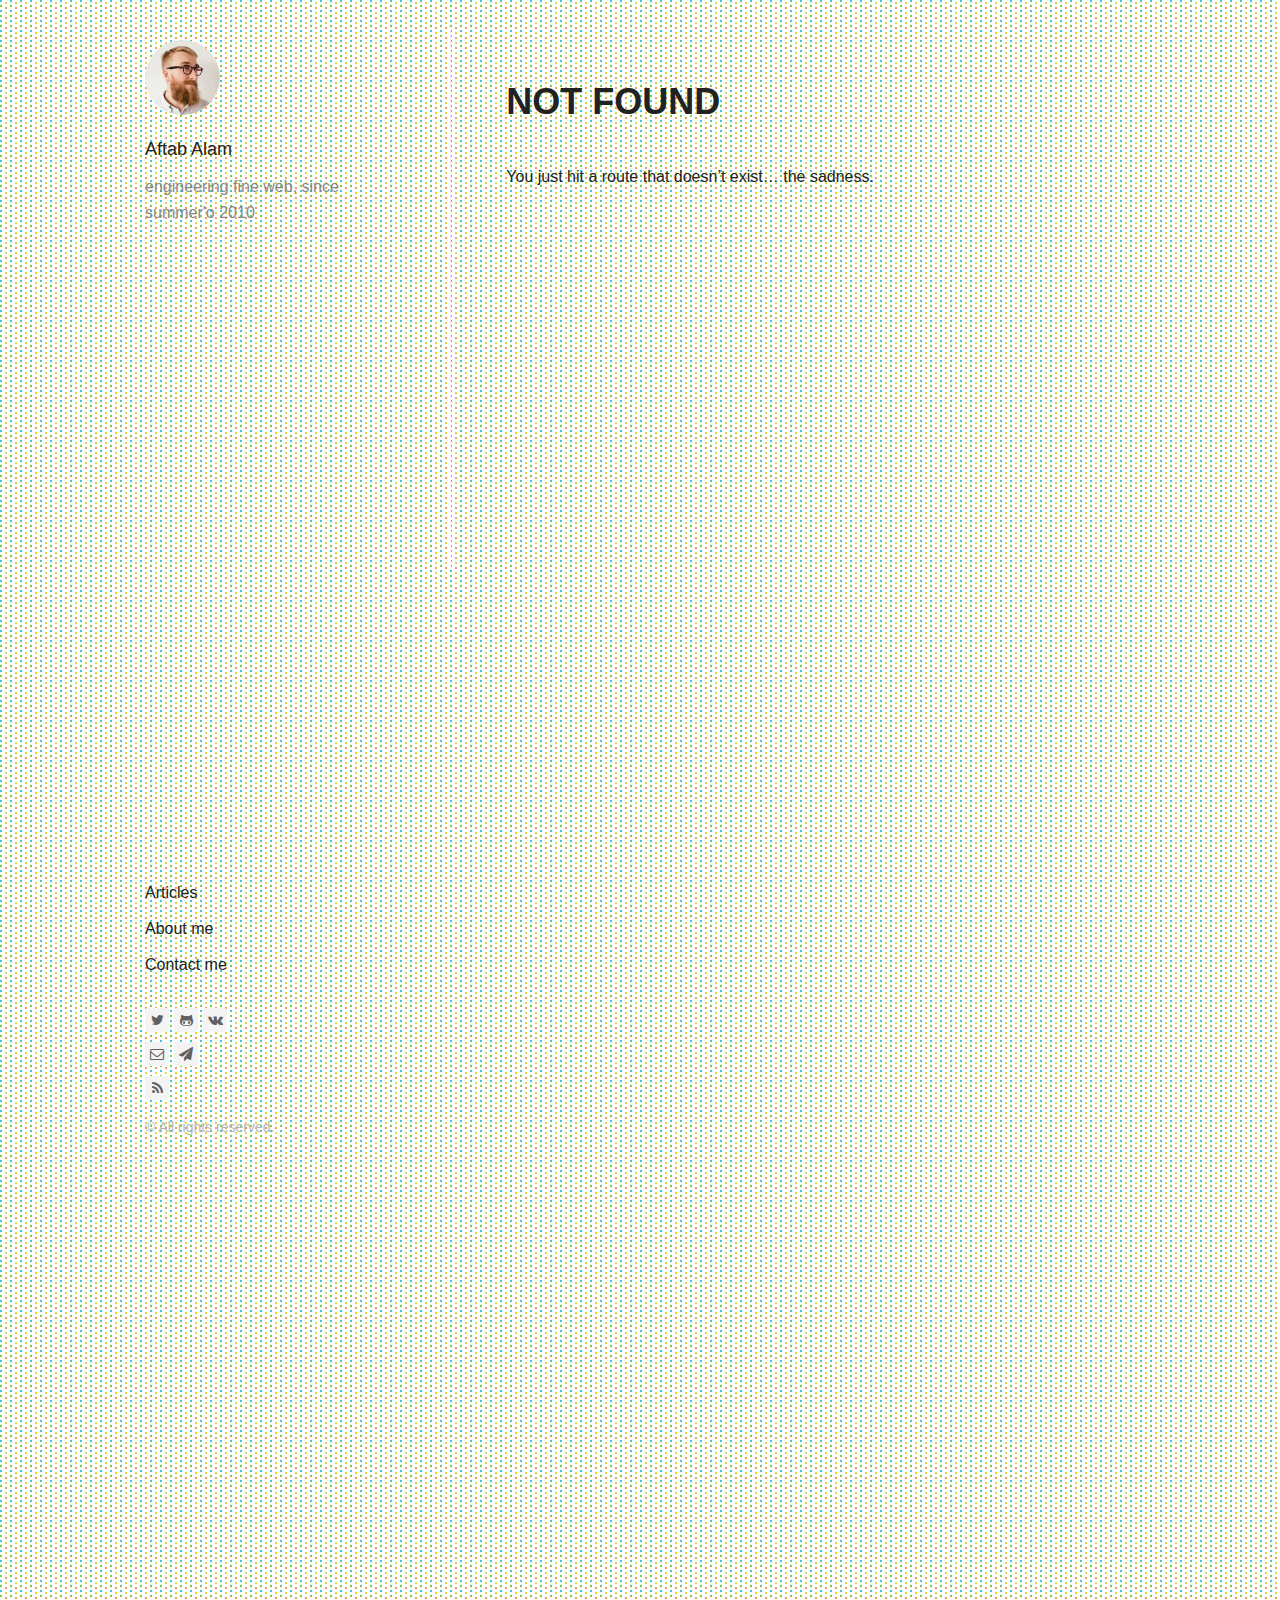
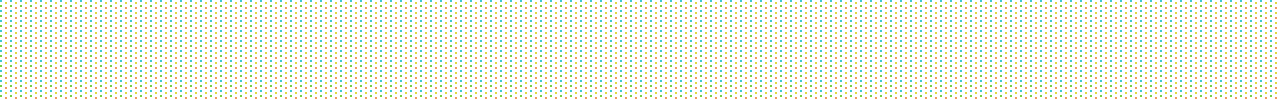
==== commit d8589cde: "Updates" ====
--- a/about/index.html
+++ b/about/index.html
@@ -1,10 +1,8 @@
 <!DOCTYPE html>
- <html lang="en"><head><meta charset="utf-8"/><meta http-equiv="X-UA-Compatible" content="IE=edge"/><meta name="viewport" content="width=device-width, initial-scale=1.0 maximum-scale=5.0"/><title data-react-helmet="true">About me - Aftab Alam - fine web craftsmaship, since summer&#x27;o 2010</title><link href="https://fonts.googleapis.com/css?family=Roboto:400,400italic,500,700&amp;subset=latin,cyrillic" rel="stylesheet" type="text/css"/><style>html{-ms-text-size-adjust:100%;-webkit-text-size-adjust:100%}body{margin:0}article,aside,cite,code,details,figcaption,figure,footer,header,hgroup,main,nav,section,small,summary{display:block}article,article ol,article ul,blockquote,body,div,figure,footer,header,input,nav,section{box-sizing:border-box}audio,canvas,progress,video{display:inline-block;vertical-align:baseline}audio:not([controls]){display:none;height:0}[hidden],template{display:none}a{background:transparent}a:active,a:hover{outline:0}abbr{letter-spacing:.1em}abbr[title]{border-bottom:1px dotted}b,strong{font-weight:700}dfn{font-style:italic}mark{background:#ff0;color:#000}small{font-size:70%}sub,sup{font-size:75%;line-height:0;position:relative;vertical-align:baseline}sup{top:-.5em}sub{bottom:-.25em}em,i{line-height:0;position:relative;vertical-align:baseline}img{border:0}svg:not(:root){overflow:hidden}hr{box-sizing:content-box;height:0}pre{overflow:auto}code,kbd,pre,samp{font-family:monospace,monospace}table{border-collapse:collapse;border-spacing:0}td,th{padding:0}img{max-width:100%;display:block;margin:inherit auto}body,html{height:100%}body{background:url([data-uri]) repeat}.wrapper{max-width:1070px;margin-left:auto;margin-right:auto;height:100%}.wrapper:after,.wrapper:before{content:"";display:table}.wrapper:after{clear:both}#react-mount,#react-mount div{height:100%}.content{width:calc(99.9% * 2/3 - 10px)}.content:nth-child(1n){float:left;margin-right:30px;clear:none}.content:last-child{margin-right:0}.content:nth-child(3n){margin-right:0;float:right}.content:nth-child(3n+1){clear:both}.main-inner{padding:40px 35px}@media screen and (max-width:1100px){.content{width:calc(99.9% * 2/4 - 15px)}.content:nth-child(1n){float:left;margin-right:30px;clear:none}.content:last-child{margin-right:0}.content:nth-child(4n){margin-right:0;float:right}.content:nth-child(4n+1){clear:both}.main-inner{padding:35px 20px}}@media screen and (max-width:900px){.content{width:calc(99.9% * 7/12 - 12.5px)}.content:nth-child(1n){float:left;margin-right:30px;clear:none}.content:last-child{margin-right:0}.content:nth-child(12n){margin-right:0;float:right}.content:nth-child(12n+1){clear:both}.main-inner{padding:30px 20px}}@media screen and (max-width:500px){.content{width:calc(99.9% * 4/4 - 0px)}.content:nth-child(1n){float:left;margin-right:30px;clear:none}.content:last-child{margin-right:0}.content:nth-child(4n){margin-right:0;float:right}.content:nth-child(4n+1){clear:both}.main-inner{padding:25px 20px}}@media screen and (min-width:40em){.floatLeft{float:left}}@media screen and (min-width:40em){.floatCenter{margin-left:auto;margin-right:auto}}@media screen and (min-width:40em){.floatRight{float:right}}@media screen and (min-width:40em){body,html{margin:0;width:100%;max-width:none}}html{box-sizing:border-box;font-size:16px;font-size:100%;font-family:Roboto,Arial,sans-serif;color:#222;-ms-text-size-adjust:100%;-webkit-text-size-adjust:100%}@media screen and (min-width:40em){html{font-size:18px;font-size:1.125rem}}*,:after,:before{box-sizing:inherit}body{margin:0}footer{display:block}body>footer{margin:0 auto;width:80%}header,main,section{display:block}a{background:transparent;color:#222;text-decoration:none;-webkit-transition:all .3s;transition:all .3s}a:active,a:hover{outline:0}a:active,a:hover{color:#222}article{display:block;margin:0 auto;width:80%}@media screen and (min-width:40em){article{max-width:945px;max-width:52.5rem}}audio{display:inline-block;vertical-align:baseline}audio:not([controls]){display:none;height:0}canvas{display:inline-block;vertical-align:baseline}pre{overflow:auto}code,kbd,pre,samp{font-family:monospace,monospace}code{padding:26px;padding:1.625rem;display:block}@media screen and (min-width:40em){code{padding:31px;padding:1.722222222222222rem}}details,figcaption,summary{display:block}figcaption{line-height:26px;line-height:1.625rem;color:#222;font-size:.8125rem;font-style:italic;margin-bottom:0;text-align:center}@media screen and (min-width:40em){figcaption{line-height:31px;line-height:1.722222222222222rem;margin-bottom:0}}figure{display:block}@media screen and (min-width:40em){figure.floatLeft,figure.floatRight{max-width:315px;max-width:17.5rem;padding:0 31px;padding:0 1.722222222222222rem}}@media screen and (min-width:40em){figure.floatLeft blockquote,figure.floatRight blockquote{padding:0;text-align:left}}@media screen and (min-width:40em){figure.floatLeft blockquote p,figure.floatRight blockquote p{font-size:19.2px;font-size:1.2rem;line-height:31px;line-height:1.722222222222222rem}}h1{font-size:40px;font-size:2.5rem;line-height:52px;line-height:3.25rem;margin-top:104px;margin-top:6.5rem;margin-bottom:26px;margin-bottom:1.625rem}h2{font-size:27px;font-size:1.6875rem;line-height:39px;line-height:2.4375rem;margin-top:65px;margin-top:4.0625rem;margin-bottom:13px;margin-bottom:.8125rem}h3{font-size:22px;font-size:1.375rem;margin-top:52px;margin-top:3.25rem}h3,h4{line-height:26px;line-height:1.625rem;margin-bottom:13px;margin-bottom:.8125rem}h4{font-size:19.2px;font-size:1.2rem;margin-top:39px;margin-top:2.4375rem}h5,h6{font-size:16px;font-size:1rem;line-height:26px;line-height:1.625rem;margin-top:65px;margin-top:4.0625rem;margin-bottom:13px;margin-bottom:.8125rem}@media screen and (min-width:40em){h1{font-size:40px;font-size:2.5rem;line-height:62px;line-height:3.444444444444445rem;margin-top:124px;margin-top:6.888888888888889rem;margin-bottom:31px;margin-bottom:1.722222222222222rem}h2{font-size:27px;font-size:1.6875rem;line-height:46.5px;line-height:2.583333333333334rem;margin-top:77.5px;margin-top:4.305555555555556rem;margin-bottom:15.5px;margin-bottom:.861111111111111rem}h3{font-size:22px;font-size:1.375rem;margin-top:62px;margin-top:3.444444444444445rem}h3,h4{line-height:31px;line-height:1.722222222222222rem;margin-bottom:15.5px;margin-bottom:.861111111111111rem}h4{font-size:19.2px;font-size:1.2rem;margin-top:46.5px;margin-top:2.583333333333334rem}h5,h6{font-size:16px;font-size:1rem;line-height:31px;line-height:1.722222222222222rem;margin-top:77.5px;margin-top:4.305555555555556rem;margin-bottom:15.5px;margin-bottom:.861111111111111rem}}h1+h2{margin-top:26px;margin-top:1.625rem}@media screen and (min-width:40em){h1+h2{margin-top:31px;margin-top:1.722222222222222rem}}h2+h3,h3+h4,h4+h5{margin-top:13px;margin-top:.8125rem}@media screen and (min-width:40em){h2+h3,h3+h4,h4+h5{margin-top:15.5px;margin-top:.861111111111111rem}}h5+h6{margin-top:-13px;margin-top:-.8125rem}@media screen and (min-width:40em){h5+h6{margin-top:-15.5px;margin-top:-.861111111111111rem}}h6{font-style:italic;font-weight:400}hgroup,hr{display:block}hr{margin-top:52px;margin-bottom:52px;box-sizing:content-box;border:0;color:#222;height:26px;height:1.625rem;margin:3.25rem auto;background-size:100% 26px;background-size:100% 1.625rem;background-image:-webkit-linear-gradient(top,transparent 1px,transparent 11px,#222 0,#222 15px,transparent 0,transparent 26px);background-image:linear-gradient(180deg,transparent 1px,transparent 11px,#222 0,#222 15px,transparent 0,transparent 26px);width:100px}@media screen and (min-width:40em){hr{background-size:100% 31px;background-size:100% 1.722222222222222rem;background-image:-webkit-linear-gradient(top,transparent 1px,transparent 13.5px,#222 0,#222 17.5px,transparent 0,transparent 31px);background-image:linear-gradient(180deg,transparent 1px,transparent 13.5px,#222 0,#222 17.5px,transparent 0,transparent 31px);margin-top:62px;margin-top:3.444444444444445rem;margin-bottom:62px;margin-bottom:3.444444444444445rem;height:31px;height:1.722222222222222rem}}img{border:0;max-width:100%;display:block;margin:inherit auto}svg:not(:root){overflow:hidden}ol li,ul li{margin-bottom:0}nav{display:block}progress{display:inline-block;vertical-align:baseline}blockquote{font-style:italic;padding-left:1.4375rem}@media screen and (min-width:40em){blockquote{padding-left:2rem}}cite{display:block;font-style:normal}figure blockquote{padding:26px 0;padding:1.625rem 0}@media screen and (min-width:40em){figure blockquote{padding:62px 0 31px;padding:3.444444444444445rem 0 1.722222222222222rem;text-align:center}}figure blockquote p{font-size:27px;font-size:1.6875rem;line-height:39px;line-height:2.4375rem}@media screen and (min-width:40em){figure blockquote p{font-size:27px;font-size:1.6875rem;line-height:46.5px;line-height:2.583333333333334rem}}table{border-collapse:collapse;border-spacing:0}td,th{padding:0}[hidden],template{display:none}abbr{letter-spacing:.1em}abbr[title]{border-bottom:1px dotted}b,strong{font-weight:700}dfn{font-style:italic}em,i{line-height:0;position:relative;vertical-align:baseline}mark{background:#ff0;color:#000}small{line-height:13px;line-height:.8125rem;font-size:70%}@media screen and (min-width:40em){small{line-height:15.5px;line-height:.861111111111111rem}}sub,sup{font-size:75%;line-height:0;position:relative;vertical-align:baseline}sup{top:-.5em}sub{bottom:-.25em}.attention-grabber{font-size:19.2px;font-size:1.2rem}.alignLeft{text-align:left}.alignCenter{text-align:center}.alignRight{text-align:right}.uppercase{letter-spacing:.1em;text-transform:uppercase}video{display:inline-block;vertical-align:baseline}.description{font-size:calc(12px + 2 * ((100vw - 420px) / 860));line-height:1.6}@media screen and (min-width:1280px){.description{font-size:14px}}@media screen and (max-width:420px){.description{font-size:12px}}.blog-post{margin-bottom:30px}.blog-post:last-child{margin-bottom:10px}.blog-post h2{margin-top:10px;line-height:30px;margin-bottom:20px}.blog-post h2 a:hover{border-bottom:1px solid}.blog-post p{font-size:16px;line-height:26px;margin-bottom:26px}.blog-post time{color:#222}.blog-post .blog-category,.blog-post time{font-size:14px;font-weight:500;text-transform:uppercase}.blog-post .blog-category{color:#f7a046}.blog-post .readmore{font-size:16px;color:#5d93ff}.blog-post .readmore:hover{border-bottom:1px solid}.blog-single{max-width:945px;margin-left:auto;margin-right:auto}.blog-single h1{text-align:center;margin-top:30px}.blog-single .text{line-height:31px;margin-bottom:31px}.blog-single .date-published,.blog-single .text :not(div),.blog-single h1{max-width:630px;margin-left:auto;margin-right:auto}.blog-single .text img{max-width:100%;height:auto}.blog-single .footer{max-width:630px;margin-left:auto;margin-right:auto;line-height:31px;margin-bottom:31px}.gohome{position:fixed;left:20px;font-size:16px;text-align:center;padding:8px 16px;color:#999;background:#f4f4f4;font-weight:400;border-radius:3px}.gohome:focus,.gohome:hover{color:#444;background:#f4f4f4;border:0}@media (max-width:900px){.blog-single h1{margin-top:15px}.blog-single .footer,.blog-single .text{padding:0 15px;line-height:26px;margin-bottom:26px}.gohome{position:static;margin:20px auto 0;text-align:center;width:85px;display:block}}p>code,span>code{white-space:pre;white-space:pre-wrap;white-space:pre-line;white-space:-pre-wrap;white-space:-o-pre-wrap;white-space:-moz-pre-wrap;white-space:-hp-pre-wrap;word-wrap:break-word;display:inline;font-family:Inconsolata,monospace,serif;max-width:100%;overflow:auto;padding:.25em .5em}p>code,pre code,span>code{border-radius:3px;background:#f8f8f8}pre code{display:block;overflow-x:auto;padding:.5em 1em;color:#333}.hljs-comment,.hljs-quote{color:#998;font-style:italic}.hljs-keyword,.hljs-selector-tag,.hljs-subst{color:#333;font-weight:700}.hljs-literal,.hljs-number,.hljs-tag .hljs-attr,.hljs-template-variable,.hljs-variable{color:teal}.hljs-doctag,.hljs-string{color:#d14}.hljs-section,.hljs-selector-id,.hljs-title{color:#900;font-weight:700}.hljs-subst{font-weight:400}.hljs-class .hljs-title,.hljs-type{color:#458;font-weight:700}.hljs-attribute,.hljs-name,.hljs-tag{color:navy;font-weight:400}.hljs-link,.hljs-regexp{color:#009926}.hljs-bullet,.hljs-symbol{color:#990073}.hljs-built_in,.hljs-builtin-name{color:#0086b3}.hljs-meta{color:#999;font-weight:700}.hljs-deletion{background:#fdd}.hljs-addition{background:#dfd}.hljs-emphasis{font-style:italic}.hljs-strong{font-weight:700}.blog-nav{margin:20px 0 10px}.blog-nav ul{list-style:none;padding-left:0}.blog-nav ul li{margin:10px 0}.blog-nav ul li a{font-size:16px;line-height:26px;margin-bottom:26px;border-bottom:0;font-weight:400;color:#222}.blog-nav ul li a.current,.blog-nav ul li a:hover{border-bottom:1px solid}.blog-social{margin-top:30px}.blog-social ul:after,.blog-social ul:before{content:" ";display:table}.blog-social ul:after{clear:both}.blog-social ul{list-style:none;padding:0;margin:10px 0;zoom:1}.blog-social ul>li{float:left;margin-right:5px;text-align:center;height:24px;width:24px;border-radius:3px;background:#f4f4f4}.blog-social ul>li:hover{background:#f4f4f4}.blog-social ul>li>a{border-bottom:0}.blog-social ul>li>a>i{color:#606060;font-size:14px;line-height:24px}.blog-social ul>li:hover a>i{color:#444}/*!
+ <html lang="en"><head><meta charset="utf-8"/><meta http-equiv="X-UA-Compatible" content="IE=edge"/><meta name="viewport" content="width=device-width, initial-scale=1.0 maximum-scale=5.0"/><title data-react-helmet="true">About me - Aftab Alam - fine web craftsmaship, since summer&#x27;o 2010</title><link href="https://fonts.googleapis.com/css?family=Bungee|Cinzel+Decorative|Libre+Franklin" rel="stylesheet" type="text/css"/><style>html{-ms-text-size-adjust:100%;-webkit-text-size-adjust:100%}body{margin:0}article,aside,cite,code,details,figcaption,figure,footer,header,hgroup,main,nav,section,small,summary{display:block}article,article ol,article ul,blockquote,body,div,figure,footer,header,input,nav,section{box-sizing:border-box}audio,canvas,progress,video{display:inline-block;vertical-align:baseline}audio:not([controls]){display:none;height:0}[hidden],template{display:none}a{background:transparent}a:active,a:hover{outline:0}abbr{letter-spacing:.1em}abbr[title]{border-bottom:1px dotted}b,strong{font-weight:700}dfn{font-style:italic}mark{background:#ff0;color:#000}small{font-size:70%}sub,sup{font-size:75%;line-height:0;position:relative;vertical-align:baseline}sup{top:-.5em}sub{bottom:-.25em}em,i{line-height:0;position:relative;vertical-align:baseline}img{border:0}svg:not(:root){overflow:hidden}hr{box-sizing:content-box;height:0}pre{overflow:auto}code,kbd,pre,samp{font-family:monospace,monospace}table{border-collapse:collapse;border-spacing:0}td,th{padding:0}img{max-width:100%;display:block;margin:inherit auto}body,html{height:100%}body{background:url([data-uri]) repeat}.font-cinzel{font-family:Cinzel Decorative,cursive;font-size:48px}.font-libre{font-family:Libre Franklin,sans-serif}.font-bungee{font-family:Bungee,cursive}.headline{font-size:48px}.headline-sub{font-size:36px}.wrapper{max-width:1070px;margin-left:auto;margin-right:auto;height:100%}.wrapper:after,.wrapper:before{content:"";display:table}.wrapper:after{clear:both}#react-mount,#react-mount div{height:100%}.content{width:calc(99.9% * 2/3 - 10px)}.content:nth-child(1n){float:left;margin-right:30px;clear:none}.content:last-child{margin-right:0}.content:nth-child(3n){margin-right:0;float:right}.content:nth-child(3n+1){clear:both}.main-inner{padding:40px 35px}@media screen and (max-width:1100px){.content{width:calc(99.9% * 2/4 - 15px)}.content:nth-child(1n){float:left;margin-right:30px;clear:none}.content:last-child{margin-right:0}.content:nth-child(4n){margin-right:0;float:right}.content:nth-child(4n+1){clear:both}.main-inner{padding:35px 20px}}@media screen and (max-width:900px){.content{width:calc(99.9% * 7/12 - 12.5px)}.content:nth-child(1n){float:left;margin-right:30px;clear:none}.content:last-child{margin-right:0}.content:nth-child(12n){margin-right:0;float:right}.content:nth-child(12n+1){clear:both}.main-inner{padding:30px 20px}}@media screen and (max-width:500px){.content{width:calc(99.9% * 4/4 - 0px)}.content:nth-child(1n){float:left;margin-right:30px;clear:none}.content:last-child{margin-right:0}.content:nth-child(4n){margin-right:0;float:right}.content:nth-child(4n+1){clear:both}.main-inner{padding:25px 20px}}@media screen and (min-width:40em){.floatLeft{float:left}}@media screen and (min-width:40em){.floatCenter{margin-left:auto;margin-right:auto}}@media screen and (min-width:40em){.floatRight{float:right}}@media screen and (min-width:40em){body,html{margin:0;width:100%;max-width:none}}html{box-sizing:border-box;font-size:16px;font-size:100%;font-family:Roboto,Arial,sans-serif;color:#222;-ms-text-size-adjust:100%;-webkit-text-size-adjust:100%}@media screen and (min-width:40em){html{font-size:18px;font-size:1.125rem}}*,:after,:before{box-sizing:inherit}body{margin:0}footer{display:block}body>footer{margin:0 auto;width:80%}header,main,section{display:block}a{background:transparent;color:#222;text-decoration:none;-webkit-transition:all .3s;transition:all .3s}a:active,a:hover{outline:0}a:active,a:hover{color:#222}article{display:block;margin:0 auto;width:80%}@media screen and (min-width:40em){article{max-width:945px;max-width:52.5rem}}audio{display:inline-block;vertical-align:baseline}audio:not([controls]){display:none;height:0}canvas{display:inline-block;vertical-align:baseline}pre{overflow:auto}code,kbd,pre,samp{font-family:monospace,monospace}code{padding:26px;padding:1.625rem;display:block}@media screen and (min-width:40em){code{padding:31px;padding:1.722222222222222rem}}details,figcaption,summary{display:block}figcaption{line-height:26px;line-height:1.625rem;color:#222;font-size:.8125rem;font-style:italic;margin-bottom:0;text-align:center}@media screen and (min-width:40em){figcaption{line-height:31px;line-height:1.722222222222222rem;margin-bottom:0}}figure{display:block}@media screen and (min-width:40em){figure.floatLeft,figure.floatRight{max-width:315px;max-width:17.5rem;padding:0 31px;padding:0 1.722222222222222rem}}@media screen and (min-width:40em){figure.floatLeft blockquote,figure.floatRight blockquote{padding:0;text-align:left}}@media screen and (min-width:40em){figure.floatLeft blockquote p,figure.floatRight blockquote p{font-size:19.2px;font-size:1.2rem;line-height:31px;line-height:1.722222222222222rem}}h1{font-size:40px;font-size:2.5rem;line-height:52px;line-height:3.25rem;margin-top:104px;margin-top:6.5rem;margin-bottom:26px;margin-bottom:1.625rem}h2{font-size:27px;font-size:1.6875rem;line-height:39px;line-height:2.4375rem;margin-top:65px;margin-top:4.0625rem;margin-bottom:13px;margin-bottom:.8125rem}h3{font-size:22px;font-size:1.375rem;margin-top:52px;margin-top:3.25rem}h3,h4{line-height:26px;line-height:1.625rem;margin-bottom:13px;margin-bottom:.8125rem}h4{font-size:19.2px;font-size:1.2rem;margin-top:39px;margin-top:2.4375rem}h5,h6{font-size:16px;font-size:1rem;line-height:26px;line-height:1.625rem;margin-top:65px;margin-top:4.0625rem;margin-bottom:13px;margin-bottom:.8125rem}@media screen and (min-width:40em){h1{font-size:40px;font-size:2.5rem;line-height:62px;line-height:3.444444444444445rem;margin-top:124px;margin-top:6.888888888888889rem;margin-bottom:31px;margin-bottom:1.722222222222222rem}h2{font-size:27px;font-size:1.6875rem;line-height:46.5px;line-height:2.583333333333334rem;margin-top:77.5px;margin-top:4.305555555555556rem;margin-bottom:15.5px;margin-bottom:.861111111111111rem}h3{font-size:22px;font-size:1.375rem;margin-top:62px;margin-top:3.444444444444445rem}h3,h4{line-height:31px;line-height:1.722222222222222rem;margin-bottom:15.5px;margin-bottom:.861111111111111rem}h4{font-size:19.2px;font-size:1.2rem;margin-top:46.5px;margin-top:2.583333333333334rem}h5,h6{font-size:16px;font-size:1rem;line-height:31px;line-height:1.722222222222222rem;margin-top:77.5px;margin-top:4.305555555555556rem;margin-bottom:15.5px;margin-bottom:.861111111111111rem}}h1+h2{margin-top:26px;margin-top:1.625rem}@media screen and (min-width:40em){h1+h2{margin-top:31px;margin-top:1.722222222222222rem}}h2+h3,h3+h4,h4+h5{margin-top:13px;margin-top:.8125rem}@media screen and (min-width:40em){h2+h3,h3+h4,h4+h5{margin-top:15.5px;margin-top:.861111111111111rem}}h5+h6{margin-top:-13px;margin-top:-.8125rem}@media screen and (min-width:40em){h5+h6{margin-top:-15.5px;margin-top:-.861111111111111rem}}h6{font-style:italic;font-weight:400}hgroup,hr{display:block}hr{margin-top:52px;margin-bottom:52px;box-sizing:content-box;border:0;color:#222;height:26px;height:1.625rem;margin:3.25rem auto;background-size:100% 26px;background-size:100% 1.625rem;background-image:-webkit-linear-gradient(top,transparent 1px,transparent 11px,#222 0,#222 15px,transparent 0,transparent 26px);background-image:linear-gradient(180deg,transparent 1px,transparent 11px,#222 0,#222 15px,transparent 0,transparent 26px);width:100px}@media screen and (min-width:40em){hr{background-size:100% 31px;background-size:100% 1.722222222222222rem;background-image:-webkit-linear-gradient(top,transparent 1px,transparent 13.5px,#222 0,#222 17.5px,transparent 0,transparent 31px);background-image:linear-gradient(180deg,transparent 1px,transparent 13.5px,#222 0,#222 17.5px,transparent 0,transparent 31px);margin-top:62px;margin-top:3.444444444444445rem;margin-bottom:62px;margin-bottom:3.444444444444445rem;height:31px;height:1.722222222222222rem}}img{border:0;max-width:100%;display:block;margin:inherit auto}svg:not(:root){overflow:hidden}ol li,ul li{margin-bottom:0}nav{display:block}progress{display:inline-block;vertical-align:baseline}blockquote{font-style:italic;padding-left:1.4375rem}@media screen and (min-width:40em){blockquote{padding-left:2rem}}cite{display:block;font-style:normal}figure blockquote{padding:26px 0;padding:1.625rem 0}@media screen and (min-width:40em){figure blockquote{padding:62px 0 31px;padding:3.444444444444445rem 0 1.722222222222222rem;text-align:center}}figure blockquote p{font-size:27px;font-size:1.6875rem;line-height:39px;line-height:2.4375rem}@media screen and (min-width:40em){figure blockquote p{font-size:27px;font-size:1.6875rem;line-height:46.5px;line-height:2.583333333333334rem}}table{border-collapse:collapse;border-spacing:0}td,th{padding:0}[hidden],template{display:none}abbr{letter-spacing:.1em}abbr[title]{border-bottom:1px dotted}b,strong{font-weight:700}dfn{font-style:italic}em,i{line-height:0;position:relative;vertical-align:baseline}mark{background:#ff0;color:#000}small{line-height:13px;line-height:.8125rem;font-size:70%}@media screen and (min-width:40em){small{line-height:15.5px;line-height:.861111111111111rem}}sub,sup{font-size:75%;line-height:0;position:relative;vertical-align:baseline}sup{top:-.5em}sub{bottom:-.25em}.attention-grabber{font-size:19.2px;font-size:1.2rem}.alignLeft{text-align:left}.alignCenter{text-align:center}.alignRight{text-align:right}.uppercase{letter-spacing:.1em;text-transform:uppercase}video{display:inline-block;vertical-align:baseline}.description{font-size:calc(12px + 2 * ((100vw - 420px) / 860));line-height:1.6}@media screen and (min-width:1280px){.description{font-size:14px}}@media screen and (max-width:420px){.description{font-size:12px}}.blog-post{margin-bottom:30px}.blog-post:last-child{margin-bottom:10px}.blog-post h2{margin-top:10px;line-height:30px;margin-bottom:20px}.blog-post h2 a:hover{border-bottom:1px solid}.blog-post p{font-size:16px;line-height:26px;margin-bottom:26px}.blog-post time{color:#222}.blog-post .blog-category,.blog-post time{font-size:14px;font-weight:500;text-transform:uppercase}.blog-post .blog-category{color:#f7a046}.blog-post .readmore{font-size:16px;color:#5d93ff}.blog-post .readmore:hover{border-bottom:1px solid}.blog-single{max-width:945px;margin-left:auto;margin-right:auto}.blog-single h1{text-align:center;margin-top:30px}.blog-single .text{line-height:31px;margin-bottom:31px}.blog-single .date-published,.blog-single .text :not(div),.blog-single h1{max-width:630px;margin-left:auto;margin-right:auto}.blog-single .text img{max-width:100%;height:auto}.blog-single .footer{max-width:630px;margin-left:auto;margin-right:auto;line-height:31px;margin-bottom:31px}.gohome{position:fixed;left:20px;font-size:16px;text-align:center;padding:8px 16px;color:#999;background:#f4f4f4;font-weight:400;border-radius:3px}.gohome:focus,.gohome:hover{color:#444;background:#f4f4f4;border:0}@media (max-width:900px){.blog-single h1{margin-top:15px}.blog-single .footer,.blog-single .text{padding:0 15px;line-height:26px;margin-bottom:26px}.gohome{position:static;margin:20px auto 0;text-align:center;width:85px;display:block}}p>code,span>code{white-space:pre;white-space:pre-wrap;white-space:pre-line;white-space:-pre-wrap;white-space:-o-pre-wrap;white-space:-moz-pre-wrap;white-space:-hp-pre-wrap;word-wrap:break-word;display:inline;font-family:Inconsolata,monospace,serif;max-width:100%;overflow:auto;padding:.25em .5em}p>code,pre code,span>code{border-radius:3px;background:#f8f8f8}pre code{display:block;overflow-x:auto;padding:.5em 1em;color:#333}.hljs-comment,.hljs-quote{color:#998;font-style:italic}.hljs-keyword,.hljs-selector-tag,.hljs-subst{color:#333;font-weight:700}.hljs-literal,.hljs-number,.hljs-tag .hljs-attr,.hljs-template-variable,.hljs-variable{color:teal}.hljs-doctag,.hljs-string{color:#d14}.hljs-section,.hljs-selector-id,.hljs-title{color:#900;font-weight:700}.hljs-subst{font-weight:400}.hljs-class .hljs-title,.hljs-type{color:#458;font-weight:700}.hljs-attribute,.hljs-name,.hljs-tag{color:navy;font-weight:400}.hljs-link,.hljs-regexp{color:#009926}.hljs-bullet,.hljs-symbol{color:#990073}.hljs-built_in,.hljs-builtin-name{color:#0086b3}.hljs-meta{color:#999;font-weight:700}.hljs-deletion{background:#fdd}.hljs-addition{background:#dfd}.hljs-emphasis{font-style:italic}.hljs-strong{font-weight:700}.blog-nav{margin:20px 0 10px}.blog-nav ul{list-style:none;padding-left:0}.blog-nav ul li{margin:10px 0}.blog-nav ul li a{font-size:16px;line-height:26px;margin-bottom:26px;border-bottom:0;font-weight:400;color:#222}.blog-nav ul li a.current,.blog-nav ul li a:hover{border-bottom:1px solid}.blog-social{margin-top:30px}.blog-social ul:after,.blog-social ul:before{content:" ";display:table}.blog-social ul:after{clear:both}.blog-social ul{list-style:none;padding:0;margin:10px 0;zoom:1}.blog-social ul>li{float:left;margin-right:5px;text-align:center;height:24px;width:24px;border-radius:3px;background:#f4f4f4}.blog-social ul>li:hover{background:#f4f4f4}.blog-social ul>li>a{border-bottom:0}.blog-social ul>li>a>i{color:#606060;font-size:14px;line-height:24px}.blog-social ul>li:hover a>i{color:#444}/*!
  *  Font Awesome 4.5.0 by @davegandy - http://fontawesome.io - @fontawesome
  *  License - http://fontawesome.io/license (Font: SIL OFL 1.1, CSS: MIT License)
- */@font-face{font-family:FontAwesome;src:url(/32400f4e08932a94d8bfd2422702c446.eot);src:url(/32400f4e08932a94d8bfd2422702c446.eot?#iefix&v=4.5.0) format("embedded-opentype"),url(/db812d8a70a4e88e888744c1c9a27e89.woff2) format("woff2"),url(/a35720c2fed2c7f043bc7e4ffb45e073.woff) format("woff"),url(/a3de2170e4e9df77161ea5d3f31b2668.ttf) format("truetype"),url([data-uri]) format("svg");font-weight:400;font-style:normal}.fa{display:inline-block;font:normal normal normal 14px/1 FontAwesome;font-size:inherit;text-rendering:auto;-webkit-font-smoothing:antialiased;-moz-osx-font-smoothing:grayscale}.fa-lg{font-size:1.33333333em;line-height:.75em;vertical-align:-15%}.fa-2x{font-size:2em}.fa-3x{font-size:3em}.fa-4x{font-size:4em}.fa-5x{font-size:5em}.fa-fw{width:1.28571429em;text-align:center}.fa-ul{padding-left:0;margin-left:2.14285714em;list-style-type:none}.fa-ul>li{position:relative}.fa-li{position:absolute;left:-2.14285714em;width:2.14285714em;top:.14285714em;text-align:center}.fa-li.fa-lg{left:-1.85714286em}.fa-border{padding:.2em .25em .15em;border:.08em solid #eee;border-radius:.1em}.fa-pull-left{float:left}.fa-pull-right{float:right}.fa.fa-pull-left{margin-right:.3em}.fa.fa-pull-right{margin-left:.3em}.pull-right{float:right}.pull-left{float:left}.fa.pull-left{margin-right:.3em}.fa.pull-right{margin-left:.3em}.fa-spin{-webkit-animation:fa-spin 2s infinite linear;animation:fa-spin 2s infinite linear}.fa-pulse{-webkit-animation:fa-spin 1s infinite steps(8);animation:fa-spin 1s infinite steps(8)}@-webkit-keyframes fa-spin{0%{-webkit-transform:rotate(0deg);transform:rotate(0deg)}to{-webkit-transform:rotate(359deg);transform:rotate(359deg)}}@keyframes fa-spin{0%{-webkit-transform:rotate(0deg);transform:rotate(0deg)}to{-webkit-transform:rotate(359deg);transform:rotate(359deg)}}.fa-rotate-90{filter:progid:DXImageTransform.Microsoft.BasicImage(rotation=1);-webkit-transform:rotate(90deg);transform:rotate(90deg)}.fa-rotate-180{filter:progid:DXImageTransform.Microsoft.BasicImage(rotation=2);-webkit-transform:rotate(180deg);transform:rotate(180deg)}.fa-rotate-270{filter:progid:DXImageTransform.Microsoft.BasicImage(rotation=3);-webkit-transform:rotate(270deg);transform:rotate(270deg)}.fa-flip-horizontal{filter:progid:DXImageTransform.Microsoft.BasicImage(rotation=0,mirror=1);-webkit-transform:scaleX(-1);transform:scaleX(-1)}.fa-flip-vertical{filter:progid:DXImageTransform.Microsoft.BasicImage(rotation=2,mirror=1);-webkit-transform:scaleY(-1);transform:scaleY(-1)}:root .fa-flip-horizontal,:root .fa-flip-vertical,:root .fa-rotate-90,:root .fa-rotate-180,:root .fa-rotate-270{-webkit-filter:none;filter:none}.fa-stack{position:relative;display:inline-block;width:2em;height:2em;line-height:2em;vertical-align:middle}.fa-stack-1x,.fa-stack-2x{position:absolute;left:0;width:100%;text-align:center}.fa-stack-1x{line-height:inherit}.fa-stack-2x{font-size:2em}.fa-inverse{color:#fff}.fa-glass:before{content:"\F000"}.fa-music:before{content:"\F001"}.fa-search:before{content:"\F002"}.fa-envelope-o:before{content:"\F003"}.fa-heart:before{content:"\F004"}.fa-star:before{content:"\F005"}.fa-star-o:before{content:"\F006"}.fa-user:before{content:"\F007"}.fa-film:before{content:"\F008"}.fa-th-large:before{content:"\F009"}.fa-th:before{content:"\F00A"}.fa-th-list:before{content:"\F00B"}.fa-check:before{content:"\F00C"}.fa-close:before,.fa-remove:before,.fa-times:before{content:"\F00D"}.fa-search-plus:before{content:"\F00E"}.fa-search-minus:before{content:"\F010"}.fa-power-off:before{content:"\F011"}.fa-signal:before{content:"\F012"}.fa-cog:before,.fa-gear:before{content:"\F013"}.fa-trash-o:before{content:"\F014"}.fa-home:before{content:"\F015"}.fa-file-o:before{content:"\F016"}.fa-clock-o:before{content:"\F017"}.fa-road:before{content:"\F018"}.fa-download:before{content:"\F019"}.fa-arrow-circle-o-down:before{content:"\F01A"}.fa-arrow-circle-o-up:before{content:"\F01B"}.fa-inbox:before{content:"\F01C"}.fa-play-circle-o:before{content:"\F01D"}.fa-repeat:before,.fa-rotate-right:before{content:"\F01E"}.fa-refresh:before{content:"\F021"}.fa-list-alt:before{content:"\F022"}.fa-lock:before{content:"\F023"}.fa-flag:before{content:"\F024"}.fa-headphones:before{content:"\F025"}.fa-volume-off:before{content:"\F026"}.fa-volume-down:before{content:"\F027"}.fa-volume-up:before{content:"\F028"}.fa-qrcode:before{content:"\F029"}.fa-barcode:before{content:"\F02A"}.fa-tag:before{content:"\F02B"}.fa-tags:before{content:"\F02C"}.fa-book:before{content:"\F02D"}.fa-bookmark:before{content:"\F02E"}.fa-print:before{content:"\F02F"}.fa-camera:before{content:"\F030"}.fa-font:before{content:"\F031"}.fa-bold:before{content:"\F032"}.fa-italic:before{content:"\F033"}.fa-text-height:before{content:"\F034"}.fa-text-width:before{content:"\F035"}.fa-align-left:before{content:"\F036"}.fa-align-center:before{content:"\F037"}.fa-align-right:before{content:"\F038"}.fa-align-justify:before{content:"\F039"}.fa-list:before{content:"\F03A"}.fa-dedent:before,.fa-outdent:before{content:"\F03B"}.fa-indent:before{content:"\F03C"}.fa-video-camera:before{content:"\F03D"}.fa-image:before,.fa-photo:before,.fa-picture-o:before{content:"\F03E"}.fa-pencil:before{content:"\F040"}.fa-map-marker:before{content:"\F041"}.fa-adjust:before{content:"\F042"}.fa-tint:before{content:"\F043"}.fa-edit:before,.fa-pencil-square-o:before{content:"\F044"}.fa-share-square-o:before{content:"\F045"}.fa-check-square-o:before{content:"\F046"}.fa-arrows:before{content:"\F047"}.fa-step-backward:before{content:"\F048"}.fa-fast-backward:before{content:"\F049"}.fa-backward:before{content:"\F04A"}.fa-play:before{content:"\F04B"}.fa-pause:before{content:"\F04C"}.fa-stop:before{content:"\F04D"}.fa-forward:before{content:"\F04E"}.fa-fast-forward:before{content:"\F050"}.fa-step-forward:before{content:"\F051"}.fa-eject:before{content:"\F052"}.fa-chevron-left:before{content:"\F053"}.fa-chevron-right:before{content:"\F054"}.fa-plus-circle:before{content:"\F055"}.fa-minus-circle:before{content:"\F056"}.fa-times-circle:before{content:"\F057"}.fa-check-circle:before{content:"\F058"}.fa-question-circle:before{content:"\F059"}.fa-info-circle:before{content:"\F05A"}.fa-crosshairs:before{content:"\F05B"}.fa-times-circle-o:before{content:"\F05C"}.fa-check-circle-o:before{content:"\F05D"}.fa-ban:before{content:"\F05E"}.fa-arrow-left:before{content:"\F060"}.fa-arrow-right:before{content:"\F061"}.fa-arrow-up:before{content:"\F062"}.fa-arrow-down:before{content:"\F063"}.fa-mail-forward:before,.fa-share:before{content:"\F064"}.fa-expand:before{content:"\F065"}.fa-compress:before{content:"\F066"}.fa-plus:before{content:"\F067"}.fa-minus:before{content:"\F068"}.fa-asterisk:before{content:"\F069"}.fa-exclamation-circle:before{content:"\F06A"}.fa-gift:before{content:"\F06B"}.fa-leaf:before{content:"\F06C"}.fa-fire:before{content:"\F06D"}.fa-eye:before{content:"\F06E"}.fa-eye-slash:before{content:"\F070"}.fa-exclamation-triangle:before,.fa-warning:before{content:"\F071"}.fa-plane:before{content:"\F072"}.fa-calendar:before{content:"\F073"}.fa-random:before{content:"\F074"}.fa-comment:before{content:"\F075"}.fa-magnet:before{content:"\F076"}.fa-chevron-up:before{content:"\F077"}.fa-chevron-down:before{content:"\F078"}.fa-retweet:before{content:"\F079"}.fa-shopping-cart:before{content:"\F07A"}.fa-folder:before{content:"\F07B"}.fa-folder-open:before{content:"\F07C"}.fa-arrows-v:before{content:"\F07D"}.fa-arrows-h:before{content:"\F07E"}.fa-bar-chart-o:before,.fa-bar-chart:before{content:"\F080"}.fa-twitter-square:before{content:"\F081"}.fa-facebook-square:before{content:"\F082"}.fa-camera-retro:before{content:"\F083"}.fa-key:before{content:"\F084"}.fa-cogs:before,.fa-gears:before{content:"\F085"}.fa-comments:before{content:"\F086"}.fa-thumbs-o-up:before{content:"\F087"}.fa-thumbs-o-down:before{content:"\F088"}.fa-star-half:before{content:"\F089"}.fa-heart-o:before{content:"\F08A"}.fa-sign-out:before{content:"\F08B"}.fa-linkedin-square:before{content:"\F08C"}.fa-thumb-tack:before{content:"\F08D"}.fa-external-link:before{content:"\F08E"}.fa-sign-in:before{content:"\F090"}.fa-trophy:before{content:"\F091"}.fa-github-square:before{content:"\F092"}.fa-upload:before{content:"\F093"}.fa-lemon-o:before{content:"\F094"}.fa-phone:before{content:"\F095"}.fa-square-o:before{content:"\F096"}.fa-bookmark-o:before{content:"\F097"}.fa-phone-square:before{content:"\F098"}.fa-twitter:before{content:"\F099"}.fa-facebook-f:before,.fa-facebook:before{content:"\F09A"}.fa-github:before{content:"\F09B"}.fa-unlock:before{content:"\F09C"}.fa-credit-card:before{content:"\F09D"}.fa-feed:before,.fa-rss:before{content:"\F09E"}.fa-hdd-o:before{content:"\F0A0"}.fa-bullhorn:before{content:"\F0A1"}.fa-bell:before{content:"\F0F3"}.fa-certificate:before{content:"\F0A3"}.fa-hand-o-right:before{content:"\F0A4"}.fa-hand-o-left:before{content:"\F0A5"}.fa-hand-o-up:before{content:"\F0A6"}.fa-hand-o-down:before{content:"\F0A7"}.fa-arrow-circle-left:before{content:"\F0A8"}.fa-arrow-circle-right:before{content:"\F0A9"}.fa-arrow-circle-up:before{content:"\F0AA"}.fa-arrow-circle-down:before{content:"\F0AB"}.fa-globe:before{content:"\F0AC"}.fa-wrench:before{content:"\F0AD"}.fa-tasks:before{content:"\F0AE"}.fa-filter:before{content:"\F0B0"}.fa-briefcase:before{content:"\F0B1"}.fa-arrows-alt:before{content:"\F0B2"}.fa-group:before,.fa-users:before{content:"\F0C0"}.fa-chain:before,.fa-link:before{content:"\F0C1"}.fa-cloud:before{content:"\F0C2"}.fa-flask:before{content:"\F0C3"}.fa-cut:before,.fa-scissors:before{content:"\F0C4"}.fa-copy:before,.fa-files-o:before{content:"\F0C5"}.fa-paperclip:before{content:"\F0C6"}.fa-floppy-o:before,.fa-save:before{content:"\F0C7"}.fa-square:before{content:"\F0C8"}.fa-bars:before,.fa-navicon:before,.fa-reorder:before{content:"\F0C9"}.fa-list-ul:before{content:"\F0CA"}.fa-list-ol:before{content:"\F0CB"}.fa-strikethrough:before{content:"\F0CC"}.fa-underline:before{content:"\F0CD"}.fa-table:before{content:"\F0CE"}.fa-magic:before{content:"\F0D0"}.fa-truck:before{content:"\F0D1"}.fa-pinterest:before{content:"\F0D2"}.fa-pinterest-square:before{content:"\F0D3"}.fa-google-plus-square:before{content:"\F0D4"}.fa-google-plus:before{content:"\F0D5"}.fa-money:before{content:"\F0D6"}.fa-caret-down:before{content:"\F0D7"}.fa-caret-up:before{content:"\F0D8"}.fa-caret-left:before{content:"\F0D9"}.fa-caret-right:before{content:"\F0DA"}.fa-columns:before{content:"\F0DB"}.fa-sort:before,.fa-unsorted:before{content:"\F0DC"}.fa-sort-desc:before,.fa-sort-down:before{content:"\F0DD"}.fa-sort-asc:before,.fa-sort-up:before{content:"\F0DE"}.fa-envelope:before{content:"\F0E0"}.fa-linkedin:before{content:"\F0E1"}.fa-rotate-left:before,.fa-undo:before{content:"\F0E2"}.fa-gavel:before,.fa-legal:before{content:"\F0E3"}.fa-dashboard:before,.fa-tachometer:before{content:"\F0E4"}.fa-comment-o:before{content:"\F0E5"}.fa-comments-o:before{content:"\F0E6"}.fa-bolt:before,.fa-flash:before{content:"\F0E7"}.fa-sitemap:before{content:"\F0E8"}.fa-umbrella:before{content:"\F0E9"}.fa-clipboard:before,.fa-paste:before{content:"\F0EA"}.fa-lightbulb-o:before{content:"\F0EB"}.fa-exchange:before{content:"\F0EC"}.fa-cloud-download:before{content:"\F0ED"}.fa-cloud-upload:before{content:"\F0EE"}.fa-user-md:before{content:"\F0F0"}.fa-stethoscope:before{content:"\F0F1"}.fa-suitcase:before{content:"\F0F2"}.fa-bell-o:before{content:"\F0A2"}.fa-coffee:before{content:"\F0F4"}.fa-cutlery:before{content:"\F0F5"}.fa-file-text-o:before{content:"\F0F6"}.fa-building-o:before{content:"\F0F7"}.fa-hospital-o:before{content:"\F0F8"}.fa-ambulance:before{content:"\F0F9"}.fa-medkit:before{content:"\F0FA"}.fa-fighter-jet:before{content:"\F0FB"}.fa-beer:before{content:"\F0FC"}.fa-h-square:before{content:"\F0FD"}.fa-plus-square:before{content:"\F0FE"}.fa-angle-double-left:before{content:"\F100"}.fa-angle-double-right:before{content:"\F101"}.fa-angle-double-up:before{content:"\F102"}.fa-angle-double-down:before{content:"\F103"}.fa-angle-left:before{content:"\F104"}.fa-angle-right:before{content:"\F105"}.fa-angle-up:before{content:"\F106"}.fa-angle-down:before{content:"\F107"}.fa-desktop:before{content:"\F108"}.fa-laptop:before{content:"\F109"}.fa-tablet:before{content:"\F10A"}.fa-mobile-phone:before,.fa-mobile:before{content:"\F10B"}.fa-circle-o:before{content:"\F10C"}.fa-quote-left:before{content:"\F10D"}.fa-quote-right:before{content:"\F10E"}.fa-spinner:before{content:"\F110"}.fa-circle:before{content:"\F111"}.fa-mail-reply:before,.fa-reply:before{content:"\F112"}.fa-github-alt:before{content:"\F113"}.fa-folder-o:before{content:"\F114"}.fa-folder-open-o:before{content:"\F115"}.fa-smile-o:before{content:"\F118"}.fa-frown-o:before{content:"\F119"}.fa-meh-o:before{content:"\F11A"}.fa-gamepad:before{content:"\F11B"}.fa-keyboard-o:before{content:"\F11C"}.fa-flag-o:before{content:"\F11D"}.fa-flag-checkered:before{content:"\F11E"}.fa-terminal:before{content:"\F120"}.fa-code:before{content:"\F121"}.fa-mail-reply-all:before,.fa-reply-all:before{content:"\F122"}.fa-star-half-empty:before,.fa-star-half-full:before,.fa-star-half-o:before{content:"\F123"}.fa-location-arrow:before{content:"\F124"}.fa-crop:before{content:"\F125"}.fa-code-fork:before{content:"\F126"}.fa-chain-broken:before,.fa-unlink:before{content:"\F127"}.fa-question:before{content:"\F128"}.fa-info:before{content:"\F129"}.fa-exclamation:before{content:"\F12A"}.fa-superscript:before{content:"\F12B"}.fa-subscript:before{content:"\F12C"}.fa-eraser:before{content:"\F12D"}.fa-puzzle-piece:before{content:"\F12E"}.fa-microphone:before{content:"\F130"}.fa-microphone-slash:before{content:"\F131"}.fa-shield:before{content:"\F132"}.fa-calendar-o:before{content:"\F133"}.fa-fire-extinguisher:before{content:"\F134"}.fa-rocket:before{content:"\F135"}.fa-maxcdn:before{content:"\F136"}.fa-chevron-circle-left:before{content:"\F137"}.fa-chevron-circle-right:before{content:"\F138"}.fa-chevron-circle-up:before{content:"\F139"}.fa-chevron-circle-down:before{content:"\F13A"}.fa-html5:before{content:"\F13B"}.fa-css3:before{content:"\F13C"}.fa-anchor:before{content:"\F13D"}.fa-unlock-alt:before{content:"\F13E"}.fa-bullseye:before{content:"\F140"}.fa-ellipsis-h:before{content:"\F141"}.fa-ellipsis-v:before{content:"\F142"}.fa-rss-square:before{content:"\F143"}.fa-play-circle:before{content:"\F144"}.fa-ticket:before{content:"\F145"}.fa-minus-square:before{content:"\F146"}.fa-minus-square-o:before{content:"\F147"}.fa-level-up:before{content:"\F148"}.fa-level-down:before{content:"\F149"}.fa-check-square:before{content:"\F14A"}.fa-pencil-square:before{content:"\F14B"}.fa-external-link-square:before{content:"\F14C"}.fa-share-square:before{content:"\F14D"}.fa-compass:before{content:"\F14E"}.fa-caret-square-o-down:before,.fa-toggle-down:before{content:"\F150"}.fa-caret-square-o-up:before,.fa-toggle-up:before{content:"\F151"}.fa-caret-square-o-right:before,.fa-toggle-right:before{content:"\F152"}.fa-eur:before,.fa-euro:before{content:"\F153"}.fa-gbp:before{content:"\F154"}.fa-dollar:before,.fa-usd:before{content:"\F155"}.fa-inr:before,.fa-rupee:before{content:"\F156"}.fa-cny:before,.fa-jpy:before,.fa-rmb:before,.fa-yen:before{content:"\F157"}.fa-rouble:before,.fa-rub:before,.fa-ruble:before{content:"\F158"}.fa-krw:before,.fa-won:before{content:"\F159"}.fa-bitcoin:before,.fa-btc:before{content:"\F15A"}.fa-file:before{content:"\F15B"}.fa-file-text:before{content:"\F15C"}.fa-sort-alpha-asc:before{content:"\F15D"}.fa-sort-alpha-desc:before{content:"\F15E"}.fa-sort-amount-asc:before{content:"\F160"}.fa-sort-amount-desc:before{content:"\F161"}.fa-sort-numeric-asc:before{content:"\F162"}.fa-sort-numeric-desc:before{content:"\F163"}.fa-thumbs-up:before{content:"\F164"}.fa-thumbs-down:before{content:"\F165"}.fa-youtube-square:before{content:"\F166"}.fa-youtube:before{content:"\F167"}.fa-xing:before{content:"\F168"}.fa-xing-square:before{content:"\F169"}.fa-youtube-play:before{content:"\F16A"}.fa-dropbox:before{content:"\F16B"}.fa-stack-overflow:before{content:"\F16C"}.fa-instagram:before{content:"\F16D"}.fa-flickr:before{content:"\F16E"}.fa-adn:before{content:"\F170"}.fa-bitbucket:before{content:"\F171"}.fa-bitbucket-square:before{content:"\F172"}.fa-tumblr:before{content:"\F173"}.fa-tumblr-square:before{content:"\F174"}.fa-long-arrow-down:before{content:"\F175"}.fa-long-arrow-up:before{content:"\F176"}.fa-long-arrow-left:before{content:"\F177"}.fa-long-arrow-right:before{content:"\F178"}.fa-apple:before{content:"\F179"}.fa-windows:before{content:"\F17A"}.fa-android:before{content:"\F17B"}.fa-linux:before{content:"\F17C"}.fa-dribbble:before{content:"\F17D"}.fa-skype:before{content:"\F17E"}.fa-foursquare:before{content:"\F180"}.fa-trello:before{content:"\F181"}.fa-female:before{content:"\F182"}.fa-male:before{content:"\F183"}.fa-gittip:before,.fa-gratipay:before{content:"\F184"}.fa-sun-o:before{content:"\F185"}.fa-moon-o:before{content:"\F186"}.fa-archive:before{content:"\F187"}.fa-bug:before{content:"\F188"}.fa-vk:before{content:"\F189"}.fa-weibo:before{content:"\F18A"}.fa-renren:before{content:"\F18B"}.fa-pagelines:before{content:"\F18C"}.fa-stack-exchange:before{content:"\F18D"}.fa-arrow-circle-o-right:before{content:"\F18E"}.fa-arrow-circle-o-left:before{content:"\F190"}.fa-caret-square-o-left:before,.fa-toggle-left:before{content:"\F191"}.fa-dot-circle-o:before{content:"\F192"}.fa-wheelchair:before{content:"\F193"}.fa-vimeo-square:before{content:"\F194"}.fa-try:before,.fa-turkish-lira:before{content:"\F195"}.fa-plus-square-o:before{content:"\F196"}.fa-space-shuttle:before{content:"\F197"}.fa-slack:before{content:"\F198"}.fa-envelope-square:before{content:"\F199"}.fa-wordpress:before{content:"\F19A"}.fa-openid:before{content:"\F19B"}.fa-bank:before,.fa-institution:before,.fa-university:before{content:"\F19C"}.fa-graduation-cap:before,.fa-mortar-board:before{content:"\F19D"}.fa-yahoo:before{content:"\F19E"}.fa-google:before{content:"\F1A0"}.fa-reddit:before{content:"\F1A1"}.fa-reddit-square:before{content:"\F1A2"}.fa-stumbleupon-circle:before{content:"\F1A3"}.fa-stumbleupon:before{content:"\F1A4"}.fa-delicious:before{content:"\F1A5"}.fa-digg:before{content:"\F1A6"}.fa-pied-piper:before{content:"\F1A7"}.fa-pied-piper-alt:before{content:"\F1A8"}.fa-drupal:before{content:"\F1A9"}.fa-joomla:before{content:"\F1AA"}.fa-language:before{content:"\F1AB"}.fa-fax:before{content:"\F1AC"}.fa-building:before{content:"\F1AD"}.fa-child:before{content:"\F1AE"}.fa-paw:before{content:"\F1B0"}.fa-spoon:before{content:"\F1B1"}.fa-cube:before{content:"\F1B2"}.fa-cubes:before{content:"\F1B3"}.fa-behance:before{content:"\F1B4"}.fa-behance-square:before{content:"\F1B5"}.fa-steam:before{content:"\F1B6"}.fa-steam-square:before{content:"\F1B7"}.fa-recycle:before{content:"\F1B8"}.fa-automobile:before,.fa-car:before{content:"\F1B9"}.fa-cab:before,.fa-taxi:before{content:"\F1BA"}.fa-tree:before{content:"\F1BB"}.fa-spotify:before{content:"\F1BC"}.fa-deviantart:before{content:"\F1BD"}.fa-soundcloud:before{content:"\F1BE"}.fa-database:before{content:"\F1C0"}.fa-file-pdf-o:before{content:"\F1C1"}.fa-file-word-o:before{content:"\F1C2"}.fa-file-excel-o:before{content:"\F1C3"}.fa-file-powerpoint-o:before{content:"\F1C4"}.fa-file-image-o:before,.fa-file-photo-o:before,.fa-file-picture-o:before{content:"\F1C5"}.fa-file-archive-o:before,.fa-file-zip-o:before{content:"\F1C6"}.fa-file-audio-o:before,.fa-file-sound-o:before{content:"\F1C7"}.fa-file-movie-o:before,.fa-file-video-o:before{content:"\F1C8"}.fa-file-code-o:before{content:"\F1C9"}.fa-vine:before{content:"\F1CA"}.fa-codepen:before{content:"\F1CB"}.fa-jsfiddle:before{content:"\F1CC"}.fa-life-bouy:before,.fa-life-buoy:before,.fa-life-ring:before,.fa-life-saver:before,.fa-support:before{content:"\F1CD"}.fa-circle-o-notch:before{content:"\F1CE"}.fa-ra:before,.fa-rebel:before{content:"\F1D0"}.fa-empire:before,.fa-ge:before{content:"\F1D1"}.fa-git-square:before{content:"\F1D2"}.fa-git:before{content:"\F1D3"}.fa-hacker-news:before,.fa-y-combinator-square:before,.fa-yc-square:before{content:"\F1D4"}.fa-tencent-weibo:before{content:"\F1D5"}.fa-qq:before{content:"\F1D6"}.fa-wechat:before,.fa-weixin:before{content:"\F1D7"}.fa-paper-plane:before,.fa-send:before{content:"\F1D8"}.fa-paper-plane-o:before,.fa-send-o:before{content:"\F1D9"}.fa-history:before{content:"\F1DA"}.fa-circle-thin:before{content:"\F1DB"}.fa-header:before{content:"\F1DC"}.fa-paragraph:before{content:"\F1DD"}.fa-sliders:before{content:"\F1DE"}.fa-share-alt:before{content:"\F1E0"}.fa-share-alt-square:before{content:"\F1E1"}.fa-bomb:before{content:"\F1E2"}.fa-futbol-o:before,.fa-soccer-ball-o:before{content:"\F1E3"}.fa-tty:before{content:"\F1E4"}.fa-binoculars:before{content:"\F1E5"}.fa-plug:before{content:"\F1E6"}.fa-slideshare:before{content:"\F1E7"}.fa-twitch:before{content:"\F1E8"}.fa-yelp:before{content:"\F1E9"}.fa-newspaper-o:before{content:"\F1EA"}.fa-wifi:before{content:"\F1EB"}.fa-calculator:before{content:"\F1EC"}.fa-paypal:before{content:"\F1ED"}.fa-google-wallet:before{content:"\F1EE"}.fa-cc-visa:before{content:"\F1F0"}.fa-cc-mastercard:before{content:"\F1F1"}.fa-cc-discover:before{content:"\F1F2"}.fa-cc-amex:before{content:"\F1F3"}.fa-cc-paypal:before{content:"\F1F4"}.fa-cc-stripe:before{content:"\F1F5"}.fa-bell-slash:before{content:"\F1F6"}.fa-bell-slash-o:before{content:"\F1F7"}.fa-trash:before{content:"\F1F8"}.fa-copyright:before{content:"\F1F9"}.fa-at:before{content:"\F1FA"}.fa-eyedropper:before{content:"\F1FB"}.fa-paint-brush:before{content:"\F1FC"}.fa-birthday-cake:before{content:"\F1FD"}.fa-area-chart:before{content:"\F1FE"}.fa-pie-chart:before{content:"\F200"}.fa-line-chart:before{content:"\F201"}.fa-lastfm:before{content:"\F202"}.fa-lastfm-square:before{content:"\F203"}.fa-toggle-off:before{content:"\F204"}.fa-toggle-on:before{content:"\F205"}.fa-bicycle:before{content:"\F206"}.fa-bus:before{content:"\F207"}.fa-ioxhost:before{content:"\F208"}.fa-angellist:before{content:"\F209"}.fa-cc:before{content:"\F20A"}.fa-ils:before,.fa-shekel:before,.fa-sheqel:before{content:"\F20B"}.fa-meanpath:before{content:"\F20C"}.fa-buysellads:before{content:"\F20D"}.fa-connectdevelop:before{content:"\F20E"}.fa-dashcube:before{content:"\F210"}.fa-forumbee:before{content:"\F211"}.fa-leanpub:before{content:"\F212"}.fa-sellsy:before{content:"\F213"}.fa-shirtsinbulk:before{content:"\F214"}.fa-simplybuilt:before{content:"\F215"}.fa-skyatlas:before{content:"\F216"}.fa-cart-plus:before{content:"\F217"}.fa-cart-arrow-down:before{content:"\F218"}.fa-diamond:before{content:"\F219"}.fa-ship:before{content:"\F21A"}.fa-user-secret:before{content:"\F21B"}.fa-motorcycle:before{content:"\F21C"}.fa-street-view:before{content:"\F21D"}.fa-heartbeat:before{content:"\F21E"}.fa-venus:before{content:"\F221"}.fa-mars:before{content:"\F222"}.fa-mercury:before{content:"\F223"}.fa-intersex:before,.fa-transgender:before{content:"\F224"}.fa-transgender-alt:before{content:"\F225"}.fa-venus-double:before{content:"\F226"}.fa-mars-double:before{content:"\F227"}.fa-venus-mars:before{content:"\F228"}.fa-mars-stroke:before{content:"\F229"}.fa-mars-stroke-v:before{content:"\F22A"}.fa-mars-stroke-h:before{content:"\F22B"}.fa-neuter:before{content:"\F22C"}.fa-genderless:before{content:"\F22D"}.fa-facebook-official:before{content:"\F230"}.fa-pinterest-p:before{content:"\F231"}.fa-whatsapp:before{content:"\F232"}.fa-server:before{content:"\F233"}.fa-user-plus:before{content:"\F234"}.fa-user-times:before{content:"\F235"}.fa-bed:before,.fa-hotel:before{content:"\F236"}.fa-viacoin:before{content:"\F237"}.fa-train:before{content:"\F238"}.fa-subway:before{content:"\F239"}.fa-medium:before{content:"\F23A"}.fa-y-combinator:before,.fa-yc:before{content:"\F23B"}.fa-optin-monster:before{content:"\F23C"}.fa-opencart:before{content:"\F23D"}.fa-expeditedssl:before{content:"\F23E"}.fa-battery-4:before,.fa-battery-full:before{content:"\F240"}.fa-battery-3:before,.fa-battery-three-quarters:before{content:"\F241"}.fa-battery-2:before,.fa-battery-half:before{content:"\F242"}.fa-battery-1:before,.fa-battery-quarter:before{content:"\F243"}.fa-battery-0:before,.fa-battery-empty:before{content:"\F244"}.fa-mouse-pointer:before{content:"\F245"}.fa-i-cursor:before{content:"\F246"}.fa-object-group:before{content:"\F247"}.fa-object-ungroup:before{content:"\F248"}.fa-sticky-note:before{content:"\F249"}.fa-sticky-note-o:before{content:"\F24A"}.fa-cc-jcb:before{content:"\F24B"}.fa-cc-diners-club:before{content:"\F24C"}.fa-clone:before{content:"\F24D"}.fa-balance-scale:before{content:"\F24E"}.fa-hourglass-o:before{content:"\F250"}.fa-hourglass-1:before,.fa-hourglass-start:before{content:"\F251"}.fa-hourglass-2:before,.fa-hourglass-half:before{content:"\F252"}.fa-hourglass-3:before,.fa-hourglass-end:before{content:"\F253"}.fa-hourglass:before{content:"\F254"}.fa-hand-grab-o:before,.fa-hand-rock-o:before{content:"\F255"}.fa-hand-paper-o:before,.fa-hand-stop-o:before{content:"\F256"}.fa-hand-scissors-o:before{content:"\F257"}.fa-hand-lizard-o:before{content:"\F258"}.fa-hand-spock-o:before{content:"\F259"}.fa-hand-pointer-o:before{content:"\F25A"}.fa-hand-peace-o:before{content:"\F25B"}.fa-trademark:before{content:"\F25C"}.fa-registered:before{content:"\F25D"}.fa-creative-commons:before{content:"\F25E"}.fa-gg:before{content:"\F260"}.fa-gg-circle:before{content:"\F261"}.fa-tripadvisor:before{content:"\F262"}.fa-odnoklassniki:before{content:"\F263"}.fa-odnoklassniki-square:before{content:"\F264"}.fa-get-pocket:before{content:"\F265"}.fa-wikipedia-w:before{content:"\F266"}.fa-safari:before{content:"\F267"}.fa-chrome:before{content:"\F268"}.fa-firefox:before{content:"\F269"}.fa-opera:before{content:"\F26A"}.fa-internet-explorer:before{content:"\F26B"}.fa-television:before,.fa-tv:before{content:"\F26C"}.fa-contao:before{content:"\F26D"}.fa-500px:before{content:"\F26E"}.fa-amazon:before{content:"\F270"}.fa-calendar-plus-o:before{content:"\F271"}.fa-calendar-minus-o:before{content:"\F272"}.fa-calendar-times-o:before{content:"\F273"}.fa-calendar-check-o:before{content:"\F274"}.fa-industry:before{content:"\F275"}.fa-map-pin:before{content:"\F276"}.fa-map-signs:before{content:"\F277"}.fa-map-o:before{content:"\F278"}.fa-map:before{content:"\F279"}.fa-commenting:before{content:"\F27A"}.fa-commenting-o:before{content:"\F27B"}.fa-houzz:before{content:"\F27C"}.fa-vimeo:before{content:"\F27D"}.fa-black-tie:before{content:"\F27E"}.fa-fonticons:before{content:"\F280"}.fa-reddit-alien:before{content:"\F281"}.fa-edge:before{content:"\F282"}.fa-credit-card-alt:before{content:"\F283"}.fa-codiepie:before{content:"\F284"}.fa-modx:before{content:"\F285"}.fa-fort-awesome:before{content:"\F286"}.fa-usb:before{content:"\F287"}.fa-product-hunt:before{content:"\F288"}.fa-mixcloud:before{content:"\F289"}.fa-scribd:before{content:"\F28A"}.fa-pause-circle:before{content:"\F28B"}.fa-pause-circle-o:before{content:"\F28C"}.fa-stop-circle:before{content:"\F28D"}.fa-stop-circle-o:before{content:"\F28E"}.fa-shopping-bag:before{content:"\F290"}.fa-shopping-basket:before{content:"\F291"}.fa-hashtag:before{content:"\F292"}.fa-bluetooth:before{content:"\F293"}.fa-bluetooth-b:before{content:"\F294"}.fa-percent:before{content:"\F295"}.sidebar{width:calc(99.9% * 1/3 - 20px)}.sidebar:nth-child(1n){float:left;margin-right:30px;clear:none}.sidebar:last-child{margin-right:0}.sidebar:nth-child(3n){margin-right:0;float:right}.sidebar:nth-child(3n+1){clear:both}.sidebar .sidebar-inner{position:relative;padding:40px}.sidebar .sidebar-inner:after{background:#eee;background:-webkit-linear-gradient(top,#eee,#eee 48%,#fff);background:linear-gradient(180deg,#eee 0,#eee 48%,#fff);position:absolute;content:"";width:1px;height:540px;top:30px;right:-10px;bottom:0}.sidebar .sidebar-inner img{display:inline-block;margin-bottom:0;border-radius:50%;background-clip:padding-box}.sidebar .sidebar-inner h1,.sidebar .sidebar-inner h2{font-size:18px;font-weight:500;line-height:18px;margin:20px 0 10px}.sidebar .sidebar-inner p{color:#888;font-size:16px;line-height:26px;margin-bottom:26px}.sidebar .sidebar-inner p.copyright{color:#b6b6b6;font-size:14px}@media (max-width:1100px){.sidebar .sidebar-inner{padding:35px 20px 0}.sidebar{width:calc(99.9% * 1/2 - 15px)}.sidebar:nth-child(1n){float:left;margin-right:30px;clear:none}.sidebar:last-child{margin-right:0}.sidebar:nth-child(2n){margin-right:0;float:right}.sidebar:nth-child(odd){clear:both}}@media (max-width:900px){.sidebar{width:calc(99.9% * 5/12 - 17.5px)}.sidebar:nth-child(1n){float:left;margin-right:30px;clear:none}.sidebar:last-child{margin-right:0}.sidebar:nth-child(12n){margin-right:0;float:right}.sidebar:nth-child(12n+1){clear:both}.sidebar .sidebar-inner{padding:30px 20px 0}}@media (max-width:500px){.sidebar{width:calc(99.9% * 1 - 0px)}.sidebar:nth-child(1n){float:left;margin-right:30px;clear:none}.sidebar:last-child{margin-right:0}.sidebar:nth-child(undefinedn){margin-right:0;float:right}.sidebar:nth-child(undefinedn+1){clear:both}.sidebar .sidebar-inner{padding:25px 20px 0}.sidebar .sidebar-inner:after{display:none}}.blog-page{margin-bottom:40px}.blog-page h1{font-size:calc(20px + 16 * ((100vw - 420px) / 860));margin-top:0}@media screen and (min-width:1280px){.blog-page h1{font-size:36px}}@media screen and (max-width:420px){.blog-page h1{font-size:20px}}.blog-page p{font-size:16px;line-height:26px;margin-bottom:26px}@media (max-width:900px){.blog-single .footer,.blog-single .text{padding:0 15px}}section,section .container{width:100%;height:100%}section .container .content{height:80%;width:100%;margin-top:5%;background-color:#fff;border-left:15px solid #e9967a;border-right:15px solid #e9967a;text-align:center}.avatar img{margin:20px auto 0}.intro h1,.intro h6{margin:10px}.intro .avatar{margin:50px auto 0;width:220px;height:220px;background-color:#e9967a;padding:5px;border-radius:110px;overflow:hidden;opacity:.8;animation:colorchange 50s reverse;-webkit-animation:colorchange 50s reverse}.intro .me-things{text-transform:uppercase;padding:5px;margin:5px 0}@-webkit-keyframes colorchange{0%{background:#e9967a}25%{background:#ff0}50%{background:blue}75%{background:green}to{background:red}}@keyframes colorchange{0%{background:#e9967a}25%{background:#ff0}50%{background:blue}75%{background:green}to{background:red}}.fa{margin-right:5px;text-align:center;height:24px;width:24px;border-radius:3px}.fa,.fa:hover{background:#f4f4f4}.fa{border-bottom:0}.fa>i{color:#606060;font-size:14px;line-height:24px}.fa:hover a>i{color:#444}</style></head><body><div id="react-mount"><div class="wrapper" data-reactroot="" data-reactid="1" data-react-checksum="-1981944878"><div data-reactid="2"><!-- react-empty: 3 --><div data-reactid="4"><div class="sidebar" data-reactid="5"><div class="sidebar-inner" data-reactid="6"><div class="blog-details" data-reactid="7"><header data-reactid="8"><header data-reactid="9"><a style="text-decoration:none;border-bottom:none;outline:none;" href="/" data-reactid="10"><img src="[data-uri]" width="75" height="75" data-reactid="11"/></a><h2 data-reactid="12"><a style="text-decoration:none;border-bottom:none;color:inherit;" href="/" data-reactid="13"><!-- react-text: 14 --> <!-- /react-text --><!-- react-text: 15 -->Aftab Alam<!-- /react-text --><!-- react-text: 16 --> <!-- /react-text --></a></h2><p data-reactid="17">engineering fine web, since summer&#x27;o 2010</p></header></header></div><div class="blog-options" data-reactid="18"><nav class="blog-nav" data-reactid="19"><ul data-reactid="20"><li data-reactid="21"><a href="/" data-reactid="22"> Articles</a></li><li data-reactid="23"><a href="/about/" class="current" data-reactid="24"> About me</a></li><li data-reactid="25"><a href="/contact/" data-reactid="26"> Contact me</a></li></ul></nav><footer data-reactid="27"><div class="blog-social" data-reactid="28"><ul data-reactid="29"><li data-reactid="30"><a href="https://twitter.com/aftabbuddy" data-reactid="31"><i class="fa fa-twitter" data-reactid="32"></i></a></li><li data-reactid="33"><a href="https://github.com/one-aalam" data-reactid="34"><i class="fa fa-github-alt" data-reactid="35"></i></a></li><li data-reactid="36"><a data-reactid="37"><i class="fa fa-vk" data-reactid="38"></i></a></li></ul><ul data-reactid="39"><li data-reactid="40"><a href="mailto:one@aalam.in" data-reactid="41"><i class="fa fa-envelope-o" data-reactid="42"></i></a></li><li data-reactid="43"><a data-reactid="44"><i class="fa fa-paper-plane" data-reactid="45"></i></a></li></ul><ul data-reactid="46"><li data-reactid="47"><a data-reactid="48"><i class="fa fa-rss" data-reactid="49"></i></a></li></ul></div><p class="copyright" data-reactid="50">© All rights reserved.</p></footer></div></div></div><div class="content" data-reactid="51"><div class="main" data-reactid="52"><div class="main-inner" data-reactid="53"><div class="blog-page" data-reactid="54"><div class="text" data-reactid="55"><h1 data-reactid="56">About me</h1><div data-reactid="57"><p>Lorem ipsum dolor sit amet, in summo tamquam mea, gubergren laboramus torquatos usu ne, magna rationibus sit eu. Id constituam honestatis pri, iracundia adversarium vel te. Per ferri aliquam impedit ex. Ei nec elitr nonumy vidisse, et qui fierent maluisset sadipscing, tincidunt vituperata delicatissimi te quo.</p>
-<p>Te est iisque volutpat, tacimates dissentias no ius. Ea eam quodsi omnium deseruisse, affert evertitur sententiae sea ei. Dicit minimum at quo, nulla ludus vivendum cu mea, audire reformidans mei id. In his deserunt tincidunt, cu stet soleat libris sit, et modus illum sea. Id usu ubique volumus deterruisset, mea ut viderer reformidans complectitur. Ignota meliore eu eam.</p>
-<p>Vix mazim ornatus in, populo causae mandamus cu mei, ut malis novum postulant duo. Pro tantas consulatu in, ei nullam labore detraxit sed. Ne nam wisi percipitur. Ea sint nonumy pri. Id mel graeco latine tacimates, eum no habeo laudem iriure, sea putent tritani accommodare id. Pro no rebum decore eripuit.</p>
-<p>Alia albucius pro ut. Mea ut ipsum dolor. Qui ea volumus blandit iudicabit, ad sed timeam nominati posidonium, mel ei meis ocurreret mnesarchum. Mei elitr senserit voluptatibus ad, te quod vivendo vix. Vis no perfecto abhorreant, cu appellantur repudiandae mei, at vix mnesarchum honestatis disputationi.</p>
-<p>Omnium utamur detraxit te pro, affert nominati has ea. Delectus platonem ius et. Cibo aperiam denique an duo, illud laudem constituam quo id. Inani civibus pertinacia nam an. Luptatum instructior sed at, an elit accommodare sit, vix ne nulla soluta.</p>
-</div></div></div></div></div></div></div></div></div></div><script src="/bundle.js?t=1485902339013"></script></body></html>+ */@font-face{font-family:FontAwesome;src:url(/32400f4e08932a94d8bfd2422702c446.eot);src:url(/32400f4e08932a94d8bfd2422702c446.eot?#iefix&v=4.5.0) format("embedded-opentype"),url(/db812d8a70a4e88e888744c1c9a27e89.woff2) format("woff2"),url(/a35720c2fed2c7f043bc7e4ffb45e073.woff) format("woff"),url(/a3de2170e4e9df77161ea5d3f31b2668.ttf) format("truetype"),url([data-uri]) format("svg");font-weight:400;font-style:normal}.fa{display:inline-block;font:normal normal normal 14px/1 FontAwesome;font-size:inherit;text-rendering:auto;-webkit-font-smoothing:antialiased;-moz-osx-font-smoothing:grayscale}.fa-lg{font-size:1.33333333em;line-height:.75em;vertical-align:-15%}.fa-2x{font-size:2em}.fa-3x{font-size:3em}.fa-4x{font-size:4em}.fa-5x{font-size:5em}.fa-fw{width:1.28571429em;text-align:center}.fa-ul{padding-left:0;margin-left:2.14285714em;list-style-type:none}.fa-ul>li{position:relative}.fa-li{position:absolute;left:-2.14285714em;width:2.14285714em;top:.14285714em;text-align:center}.fa-li.fa-lg{left:-1.85714286em}.fa-border{padding:.2em .25em .15em;border:.08em solid #eee;border-radius:.1em}.fa-pull-left{float:left}.fa-pull-right{float:right}.fa.fa-pull-left{margin-right:.3em}.fa.fa-pull-right{margin-left:.3em}.pull-right{float:right}.pull-left{float:left}.fa.pull-left{margin-right:.3em}.fa.pull-right{margin-left:.3em}.fa-spin{-webkit-animation:fa-spin 2s infinite linear;animation:fa-spin 2s infinite linear}.fa-pulse{-webkit-animation:fa-spin 1s infinite steps(8);animation:fa-spin 1s infinite steps(8)}@-webkit-keyframes fa-spin{0%{-webkit-transform:rotate(0deg);transform:rotate(0deg)}to{-webkit-transform:rotate(359deg);transform:rotate(359deg)}}@keyframes fa-spin{0%{-webkit-transform:rotate(0deg);transform:rotate(0deg)}to{-webkit-transform:rotate(359deg);transform:rotate(359deg)}}.fa-rotate-90{filter:progid:DXImageTransform.Microsoft.BasicImage(rotation=1);-webkit-transform:rotate(90deg);transform:rotate(90deg)}.fa-rotate-180{filter:progid:DXImageTransform.Microsoft.BasicImage(rotation=2);-webkit-transform:rotate(180deg);transform:rotate(180deg)}.fa-rotate-270{filter:progid:DXImageTransform.Microsoft.BasicImage(rotation=3);-webkit-transform:rotate(270deg);transform:rotate(270deg)}.fa-flip-horizontal{filter:progid:DXImageTransform.Microsoft.BasicImage(rotation=0,mirror=1);-webkit-transform:scaleX(-1);transform:scaleX(-1)}.fa-flip-vertical{filter:progid:DXImageTransform.Microsoft.BasicImage(rotation=2,mirror=1);-webkit-transform:scaleY(-1);transform:scaleY(-1)}:root .fa-flip-horizontal,:root .fa-flip-vertical,:root .fa-rotate-90,:root .fa-rotate-180,:root .fa-rotate-270{-webkit-filter:none;filter:none}.fa-stack{position:relative;display:inline-block;width:2em;height:2em;line-height:2em;vertical-align:middle}.fa-stack-1x,.fa-stack-2x{position:absolute;left:0;width:100%;text-align:center}.fa-stack-1x{line-height:inherit}.fa-stack-2x{font-size:2em}.fa-inverse{color:#fff}.fa-glass:before{content:"\F000"}.fa-music:before{content:"\F001"}.fa-search:before{content:"\F002"}.fa-envelope-o:before{content:"\F003"}.fa-heart:before{content:"\F004"}.fa-star:before{content:"\F005"}.fa-star-o:before{content:"\F006"}.fa-user:before{content:"\F007"}.fa-film:before{content:"\F008"}.fa-th-large:before{content:"\F009"}.fa-th:before{content:"\F00A"}.fa-th-list:before{content:"\F00B"}.fa-check:before{content:"\F00C"}.fa-close:before,.fa-remove:before,.fa-times:before{content:"\F00D"}.fa-search-plus:before{content:"\F00E"}.fa-search-minus:before{content:"\F010"}.fa-power-off:before{content:"\F011"}.fa-signal:before{content:"\F012"}.fa-cog:before,.fa-gear:before{content:"\F013"}.fa-trash-o:before{content:"\F014"}.fa-home:before{content:"\F015"}.fa-file-o:before{content:"\F016"}.fa-clock-o:before{content:"\F017"}.fa-road:before{content:"\F018"}.fa-download:before{content:"\F019"}.fa-arrow-circle-o-down:before{content:"\F01A"}.fa-arrow-circle-o-up:before{content:"\F01B"}.fa-inbox:before{content:"\F01C"}.fa-play-circle-o:before{content:"\F01D"}.fa-repeat:before,.fa-rotate-right:before{content:"\F01E"}.fa-refresh:before{content:"\F021"}.fa-list-alt:before{content:"\F022"}.fa-lock:before{content:"\F023"}.fa-flag:before{content:"\F024"}.fa-headphones:before{content:"\F025"}.fa-volume-off:before{content:"\F026"}.fa-volume-down:before{content:"\F027"}.fa-volume-up:before{content:"\F028"}.fa-qrcode:before{content:"\F029"}.fa-barcode:before{content:"\F02A"}.fa-tag:before{content:"\F02B"}.fa-tags:before{content:"\F02C"}.fa-book:before{content:"\F02D"}.fa-bookmark:before{content:"\F02E"}.fa-print:before{content:"\F02F"}.fa-camera:before{content:"\F030"}.fa-font:before{content:"\F031"}.fa-bold:before{content:"\F032"}.fa-italic:before{content:"\F033"}.fa-text-height:before{content:"\F034"}.fa-text-width:before{content:"\F035"}.fa-align-left:before{content:"\F036"}.fa-align-center:before{content:"\F037"}.fa-align-right:before{content:"\F038"}.fa-align-justify:before{content:"\F039"}.fa-list:before{content:"\F03A"}.fa-dedent:before,.fa-outdent:before{content:"\F03B"}.fa-indent:before{content:"\F03C"}.fa-video-camera:before{content:"\F03D"}.fa-image:before,.fa-photo:before,.fa-picture-o:before{content:"\F03E"}.fa-pencil:before{content:"\F040"}.fa-map-marker:before{content:"\F041"}.fa-adjust:before{content:"\F042"}.fa-tint:before{content:"\F043"}.fa-edit:before,.fa-pencil-square-o:before{content:"\F044"}.fa-share-square-o:before{content:"\F045"}.fa-check-square-o:before{content:"\F046"}.fa-arrows:before{content:"\F047"}.fa-step-backward:before{content:"\F048"}.fa-fast-backward:before{content:"\F049"}.fa-backward:before{content:"\F04A"}.fa-play:before{content:"\F04B"}.fa-pause:before{content:"\F04C"}.fa-stop:before{content:"\F04D"}.fa-forward:before{content:"\F04E"}.fa-fast-forward:before{content:"\F050"}.fa-step-forward:before{content:"\F051"}.fa-eject:before{content:"\F052"}.fa-chevron-left:before{content:"\F053"}.fa-chevron-right:before{content:"\F054"}.fa-plus-circle:before{content:"\F055"}.fa-minus-circle:before{content:"\F056"}.fa-times-circle:before{content:"\F057"}.fa-check-circle:before{content:"\F058"}.fa-question-circle:before{content:"\F059"}.fa-info-circle:before{content:"\F05A"}.fa-crosshairs:before{content:"\F05B"}.fa-times-circle-o:before{content:"\F05C"}.fa-check-circle-o:before{content:"\F05D"}.fa-ban:before{content:"\F05E"}.fa-arrow-left:before{content:"\F060"}.fa-arrow-right:before{content:"\F061"}.fa-arrow-up:before{content:"\F062"}.fa-arrow-down:before{content:"\F063"}.fa-mail-forward:before,.fa-share:before{content:"\F064"}.fa-expand:before{content:"\F065"}.fa-compress:before{content:"\F066"}.fa-plus:before{content:"\F067"}.fa-minus:before{content:"\F068"}.fa-asterisk:before{content:"\F069"}.fa-exclamation-circle:before{content:"\F06A"}.fa-gift:before{content:"\F06B"}.fa-leaf:before{content:"\F06C"}.fa-fire:before{content:"\F06D"}.fa-eye:before{content:"\F06E"}.fa-eye-slash:before{content:"\F070"}.fa-exclamation-triangle:before,.fa-warning:before{content:"\F071"}.fa-plane:before{content:"\F072"}.fa-calendar:before{content:"\F073"}.fa-random:before{content:"\F074"}.fa-comment:before{content:"\F075"}.fa-magnet:before{content:"\F076"}.fa-chevron-up:before{content:"\F077"}.fa-chevron-down:before{content:"\F078"}.fa-retweet:before{content:"\F079"}.fa-shopping-cart:before{content:"\F07A"}.fa-folder:before{content:"\F07B"}.fa-folder-open:before{content:"\F07C"}.fa-arrows-v:before{content:"\F07D"}.fa-arrows-h:before{content:"\F07E"}.fa-bar-chart-o:before,.fa-bar-chart:before{content:"\F080"}.fa-twitter-square:before{content:"\F081"}.fa-facebook-square:before{content:"\F082"}.fa-camera-retro:before{content:"\F083"}.fa-key:before{content:"\F084"}.fa-cogs:before,.fa-gears:before{content:"\F085"}.fa-comments:before{content:"\F086"}.fa-thumbs-o-up:before{content:"\F087"}.fa-thumbs-o-down:before{content:"\F088"}.fa-star-half:before{content:"\F089"}.fa-heart-o:before{content:"\F08A"}.fa-sign-out:before{content:"\F08B"}.fa-linkedin-square:before{content:"\F08C"}.fa-thumb-tack:before{content:"\F08D"}.fa-external-link:before{content:"\F08E"}.fa-sign-in:before{content:"\F090"}.fa-trophy:before{content:"\F091"}.fa-github-square:before{content:"\F092"}.fa-upload:before{content:"\F093"}.fa-lemon-o:before{content:"\F094"}.fa-phone:before{content:"\F095"}.fa-square-o:before{content:"\F096"}.fa-bookmark-o:before{content:"\F097"}.fa-phone-square:before{content:"\F098"}.fa-twitter:before{content:"\F099"}.fa-facebook-f:before,.fa-facebook:before{content:"\F09A"}.fa-github:before{content:"\F09B"}.fa-unlock:before{content:"\F09C"}.fa-credit-card:before{content:"\F09D"}.fa-feed:before,.fa-rss:before{content:"\F09E"}.fa-hdd-o:before{content:"\F0A0"}.fa-bullhorn:before{content:"\F0A1"}.fa-bell:before{content:"\F0F3"}.fa-certificate:before{content:"\F0A3"}.fa-hand-o-right:before{content:"\F0A4"}.fa-hand-o-left:before{content:"\F0A5"}.fa-hand-o-up:before{content:"\F0A6"}.fa-hand-o-down:before{content:"\F0A7"}.fa-arrow-circle-left:before{content:"\F0A8"}.fa-arrow-circle-right:before{content:"\F0A9"}.fa-arrow-circle-up:before{content:"\F0AA"}.fa-arrow-circle-down:before{content:"\F0AB"}.fa-globe:before{content:"\F0AC"}.fa-wrench:before{content:"\F0AD"}.fa-tasks:before{content:"\F0AE"}.fa-filter:before{content:"\F0B0"}.fa-briefcase:before{content:"\F0B1"}.fa-arrows-alt:before{content:"\F0B2"}.fa-group:before,.fa-users:before{content:"\F0C0"}.fa-chain:before,.fa-link:before{content:"\F0C1"}.fa-cloud:before{content:"\F0C2"}.fa-flask:before{content:"\F0C3"}.fa-cut:before,.fa-scissors:before{content:"\F0C4"}.fa-copy:before,.fa-files-o:before{content:"\F0C5"}.fa-paperclip:before{content:"\F0C6"}.fa-floppy-o:before,.fa-save:before{content:"\F0C7"}.fa-square:before{content:"\F0C8"}.fa-bars:before,.fa-navicon:before,.fa-reorder:before{content:"\F0C9"}.fa-list-ul:before{content:"\F0CA"}.fa-list-ol:before{content:"\F0CB"}.fa-strikethrough:before{content:"\F0CC"}.fa-underline:before{content:"\F0CD"}.fa-table:before{content:"\F0CE"}.fa-magic:before{content:"\F0D0"}.fa-truck:before{content:"\F0D1"}.fa-pinterest:before{content:"\F0D2"}.fa-pinterest-square:before{content:"\F0D3"}.fa-google-plus-square:before{content:"\F0D4"}.fa-google-plus:before{content:"\F0D5"}.fa-money:before{content:"\F0D6"}.fa-caret-down:before{content:"\F0D7"}.fa-caret-up:before{content:"\F0D8"}.fa-caret-left:before{content:"\F0D9"}.fa-caret-right:before{content:"\F0DA"}.fa-columns:before{content:"\F0DB"}.fa-sort:before,.fa-unsorted:before{content:"\F0DC"}.fa-sort-desc:before,.fa-sort-down:before{content:"\F0DD"}.fa-sort-asc:before,.fa-sort-up:before{content:"\F0DE"}.fa-envelope:before{content:"\F0E0"}.fa-linkedin:before{content:"\F0E1"}.fa-rotate-left:before,.fa-undo:before{content:"\F0E2"}.fa-gavel:before,.fa-legal:before{content:"\F0E3"}.fa-dashboard:before,.fa-tachometer:before{content:"\F0E4"}.fa-comment-o:before{content:"\F0E5"}.fa-comments-o:before{content:"\F0E6"}.fa-bolt:before,.fa-flash:before{content:"\F0E7"}.fa-sitemap:before{content:"\F0E8"}.fa-umbrella:before{content:"\F0E9"}.fa-clipboard:before,.fa-paste:before{content:"\F0EA"}.fa-lightbulb-o:before{content:"\F0EB"}.fa-exchange:before{content:"\F0EC"}.fa-cloud-download:before{content:"\F0ED"}.fa-cloud-upload:before{content:"\F0EE"}.fa-user-md:before{content:"\F0F0"}.fa-stethoscope:before{content:"\F0F1"}.fa-suitcase:before{content:"\F0F2"}.fa-bell-o:before{content:"\F0A2"}.fa-coffee:before{content:"\F0F4"}.fa-cutlery:before{content:"\F0F5"}.fa-file-text-o:before{content:"\F0F6"}.fa-building-o:before{content:"\F0F7"}.fa-hospital-o:before{content:"\F0F8"}.fa-ambulance:before{content:"\F0F9"}.fa-medkit:before{content:"\F0FA"}.fa-fighter-jet:before{content:"\F0FB"}.fa-beer:before{content:"\F0FC"}.fa-h-square:before{content:"\F0FD"}.fa-plus-square:before{content:"\F0FE"}.fa-angle-double-left:before{content:"\F100"}.fa-angle-double-right:before{content:"\F101"}.fa-angle-double-up:before{content:"\F102"}.fa-angle-double-down:before{content:"\F103"}.fa-angle-left:before{content:"\F104"}.fa-angle-right:before{content:"\F105"}.fa-angle-up:before{content:"\F106"}.fa-angle-down:before{content:"\F107"}.fa-desktop:before{content:"\F108"}.fa-laptop:before{content:"\F109"}.fa-tablet:before{content:"\F10A"}.fa-mobile-phone:before,.fa-mobile:before{content:"\F10B"}.fa-circle-o:before{content:"\F10C"}.fa-quote-left:before{content:"\F10D"}.fa-quote-right:before{content:"\F10E"}.fa-spinner:before{content:"\F110"}.fa-circle:before{content:"\F111"}.fa-mail-reply:before,.fa-reply:before{content:"\F112"}.fa-github-alt:before{content:"\F113"}.fa-folder-o:before{content:"\F114"}.fa-folder-open-o:before{content:"\F115"}.fa-smile-o:before{content:"\F118"}.fa-frown-o:before{content:"\F119"}.fa-meh-o:before{content:"\F11A"}.fa-gamepad:before{content:"\F11B"}.fa-keyboard-o:before{content:"\F11C"}.fa-flag-o:before{content:"\F11D"}.fa-flag-checkered:before{content:"\F11E"}.fa-terminal:before{content:"\F120"}.fa-code:before{content:"\F121"}.fa-mail-reply-all:before,.fa-reply-all:before{content:"\F122"}.fa-star-half-empty:before,.fa-star-half-full:before,.fa-star-half-o:before{content:"\F123"}.fa-location-arrow:before{content:"\F124"}.fa-crop:before{content:"\F125"}.fa-code-fork:before{content:"\F126"}.fa-chain-broken:before,.fa-unlink:before{content:"\F127"}.fa-question:before{content:"\F128"}.fa-info:before{content:"\F129"}.fa-exclamation:before{content:"\F12A"}.fa-superscript:before{content:"\F12B"}.fa-subscript:before{content:"\F12C"}.fa-eraser:before{content:"\F12D"}.fa-puzzle-piece:before{content:"\F12E"}.fa-microphone:before{content:"\F130"}.fa-microphone-slash:before{content:"\F131"}.fa-shield:before{content:"\F132"}.fa-calendar-o:before{content:"\F133"}.fa-fire-extinguisher:before{content:"\F134"}.fa-rocket:before{content:"\F135"}.fa-maxcdn:before{content:"\F136"}.fa-chevron-circle-left:before{content:"\F137"}.fa-chevron-circle-right:before{content:"\F138"}.fa-chevron-circle-up:before{content:"\F139"}.fa-chevron-circle-down:before{content:"\F13A"}.fa-html5:before{content:"\F13B"}.fa-css3:before{content:"\F13C"}.fa-anchor:before{content:"\F13D"}.fa-unlock-alt:before{content:"\F13E"}.fa-bullseye:before{content:"\F140"}.fa-ellipsis-h:before{content:"\F141"}.fa-ellipsis-v:before{content:"\F142"}.fa-rss-square:before{content:"\F143"}.fa-play-circle:before{content:"\F144"}.fa-ticket:before{content:"\F145"}.fa-minus-square:before{content:"\F146"}.fa-minus-square-o:before{content:"\F147"}.fa-level-up:before{content:"\F148"}.fa-level-down:before{content:"\F149"}.fa-check-square:before{content:"\F14A"}.fa-pencil-square:before{content:"\F14B"}.fa-external-link-square:before{content:"\F14C"}.fa-share-square:before{content:"\F14D"}.fa-compass:before{content:"\F14E"}.fa-caret-square-o-down:before,.fa-toggle-down:before{content:"\F150"}.fa-caret-square-o-up:before,.fa-toggle-up:before{content:"\F151"}.fa-caret-square-o-right:before,.fa-toggle-right:before{content:"\F152"}.fa-eur:before,.fa-euro:before{content:"\F153"}.fa-gbp:before{content:"\F154"}.fa-dollar:before,.fa-usd:before{content:"\F155"}.fa-inr:before,.fa-rupee:before{content:"\F156"}.fa-cny:before,.fa-jpy:before,.fa-rmb:before,.fa-yen:before{content:"\F157"}.fa-rouble:before,.fa-rub:before,.fa-ruble:before{content:"\F158"}.fa-krw:before,.fa-won:before{content:"\F159"}.fa-bitcoin:before,.fa-btc:before{content:"\F15A"}.fa-file:before{content:"\F15B"}.fa-file-text:before{content:"\F15C"}.fa-sort-alpha-asc:before{content:"\F15D"}.fa-sort-alpha-desc:before{content:"\F15E"}.fa-sort-amount-asc:before{content:"\F160"}.fa-sort-amount-desc:before{content:"\F161"}.fa-sort-numeric-asc:before{content:"\F162"}.fa-sort-numeric-desc:before{content:"\F163"}.fa-thumbs-up:before{content:"\F164"}.fa-thumbs-down:before{content:"\F165"}.fa-youtube-square:before{content:"\F166"}.fa-youtube:before{content:"\F167"}.fa-xing:before{content:"\F168"}.fa-xing-square:before{content:"\F169"}.fa-youtube-play:before{content:"\F16A"}.fa-dropbox:before{content:"\F16B"}.fa-stack-overflow:before{content:"\F16C"}.fa-instagram:before{content:"\F16D"}.fa-flickr:before{content:"\F16E"}.fa-adn:before{content:"\F170"}.fa-bitbucket:before{content:"\F171"}.fa-bitbucket-square:before{content:"\F172"}.fa-tumblr:before{content:"\F173"}.fa-tumblr-square:before{content:"\F174"}.fa-long-arrow-down:before{content:"\F175"}.fa-long-arrow-up:before{content:"\F176"}.fa-long-arrow-left:before{content:"\F177"}.fa-long-arrow-right:before{content:"\F178"}.fa-apple:before{content:"\F179"}.fa-windows:before{content:"\F17A"}.fa-android:before{content:"\F17B"}.fa-linux:before{content:"\F17C"}.fa-dribbble:before{content:"\F17D"}.fa-skype:before{content:"\F17E"}.fa-foursquare:before{content:"\F180"}.fa-trello:before{content:"\F181"}.fa-female:before{content:"\F182"}.fa-male:before{content:"\F183"}.fa-gittip:before,.fa-gratipay:before{content:"\F184"}.fa-sun-o:before{content:"\F185"}.fa-moon-o:before{content:"\F186"}.fa-archive:before{content:"\F187"}.fa-bug:before{content:"\F188"}.fa-vk:before{content:"\F189"}.fa-weibo:before{content:"\F18A"}.fa-renren:before{content:"\F18B"}.fa-pagelines:before{content:"\F18C"}.fa-stack-exchange:before{content:"\F18D"}.fa-arrow-circle-o-right:before{content:"\F18E"}.fa-arrow-circle-o-left:before{content:"\F190"}.fa-caret-square-o-left:before,.fa-toggle-left:before{content:"\F191"}.fa-dot-circle-o:before{content:"\F192"}.fa-wheelchair:before{content:"\F193"}.fa-vimeo-square:before{content:"\F194"}.fa-try:before,.fa-turkish-lira:before{content:"\F195"}.fa-plus-square-o:before{content:"\F196"}.fa-space-shuttle:before{content:"\F197"}.fa-slack:before{content:"\F198"}.fa-envelope-square:before{content:"\F199"}.fa-wordpress:before{content:"\F19A"}.fa-openid:before{content:"\F19B"}.fa-bank:before,.fa-institution:before,.fa-university:before{content:"\F19C"}.fa-graduation-cap:before,.fa-mortar-board:before{content:"\F19D"}.fa-yahoo:before{content:"\F19E"}.fa-google:before{content:"\F1A0"}.fa-reddit:before{content:"\F1A1"}.fa-reddit-square:before{content:"\F1A2"}.fa-stumbleupon-circle:before{content:"\F1A3"}.fa-stumbleupon:before{content:"\F1A4"}.fa-delicious:before{content:"\F1A5"}.fa-digg:before{content:"\F1A6"}.fa-pied-piper:before{content:"\F1A7"}.fa-pied-piper-alt:before{content:"\F1A8"}.fa-drupal:before{content:"\F1A9"}.fa-joomla:before{content:"\F1AA"}.fa-language:before{content:"\F1AB"}.fa-fax:before{content:"\F1AC"}.fa-building:before{content:"\F1AD"}.fa-child:before{content:"\F1AE"}.fa-paw:before{content:"\F1B0"}.fa-spoon:before{content:"\F1B1"}.fa-cube:before{content:"\F1B2"}.fa-cubes:before{content:"\F1B3"}.fa-behance:before{content:"\F1B4"}.fa-behance-square:before{content:"\F1B5"}.fa-steam:before{content:"\F1B6"}.fa-steam-square:before{content:"\F1B7"}.fa-recycle:before{content:"\F1B8"}.fa-automobile:before,.fa-car:before{content:"\F1B9"}.fa-cab:before,.fa-taxi:before{content:"\F1BA"}.fa-tree:before{content:"\F1BB"}.fa-spotify:before{content:"\F1BC"}.fa-deviantart:before{content:"\F1BD"}.fa-soundcloud:before{content:"\F1BE"}.fa-database:before{content:"\F1C0"}.fa-file-pdf-o:before{content:"\F1C1"}.fa-file-word-o:before{content:"\F1C2"}.fa-file-excel-o:before{content:"\F1C3"}.fa-file-powerpoint-o:before{content:"\F1C4"}.fa-file-image-o:before,.fa-file-photo-o:before,.fa-file-picture-o:before{content:"\F1C5"}.fa-file-archive-o:before,.fa-file-zip-o:before{content:"\F1C6"}.fa-file-audio-o:before,.fa-file-sound-o:before{content:"\F1C7"}.fa-file-movie-o:before,.fa-file-video-o:before{content:"\F1C8"}.fa-file-code-o:before{content:"\F1C9"}.fa-vine:before{content:"\F1CA"}.fa-codepen:before{content:"\F1CB"}.fa-jsfiddle:before{content:"\F1CC"}.fa-life-bouy:before,.fa-life-buoy:before,.fa-life-ring:before,.fa-life-saver:before,.fa-support:before{content:"\F1CD"}.fa-circle-o-notch:before{content:"\F1CE"}.fa-ra:before,.fa-rebel:before{content:"\F1D0"}.fa-empire:before,.fa-ge:before{content:"\F1D1"}.fa-git-square:before{content:"\F1D2"}.fa-git:before{content:"\F1D3"}.fa-hacker-news:before,.fa-y-combinator-square:before,.fa-yc-square:before{content:"\F1D4"}.fa-tencent-weibo:before{content:"\F1D5"}.fa-qq:before{content:"\F1D6"}.fa-wechat:before,.fa-weixin:before{content:"\F1D7"}.fa-paper-plane:before,.fa-send:before{content:"\F1D8"}.fa-paper-plane-o:before,.fa-send-o:before{content:"\F1D9"}.fa-history:before{content:"\F1DA"}.fa-circle-thin:before{content:"\F1DB"}.fa-header:before{content:"\F1DC"}.fa-paragraph:before{content:"\F1DD"}.fa-sliders:before{content:"\F1DE"}.fa-share-alt:before{content:"\F1E0"}.fa-share-alt-square:before{content:"\F1E1"}.fa-bomb:before{content:"\F1E2"}.fa-futbol-o:before,.fa-soccer-ball-o:before{content:"\F1E3"}.fa-tty:before{content:"\F1E4"}.fa-binoculars:before{content:"\F1E5"}.fa-plug:before{content:"\F1E6"}.fa-slideshare:before{content:"\F1E7"}.fa-twitch:before{content:"\F1E8"}.fa-yelp:before{content:"\F1E9"}.fa-newspaper-o:before{content:"\F1EA"}.fa-wifi:before{content:"\F1EB"}.fa-calculator:before{content:"\F1EC"}.fa-paypal:before{content:"\F1ED"}.fa-google-wallet:before{content:"\F1EE"}.fa-cc-visa:before{content:"\F1F0"}.fa-cc-mastercard:before{content:"\F1F1"}.fa-cc-discover:before{content:"\F1F2"}.fa-cc-amex:before{content:"\F1F3"}.fa-cc-paypal:before{content:"\F1F4"}.fa-cc-stripe:before{content:"\F1F5"}.fa-bell-slash:before{content:"\F1F6"}.fa-bell-slash-o:before{content:"\F1F7"}.fa-trash:before{content:"\F1F8"}.fa-copyright:before{content:"\F1F9"}.fa-at:before{content:"\F1FA"}.fa-eyedropper:before{content:"\F1FB"}.fa-paint-brush:before{content:"\F1FC"}.fa-birthday-cake:before{content:"\F1FD"}.fa-area-chart:before{content:"\F1FE"}.fa-pie-chart:before{content:"\F200"}.fa-line-chart:before{content:"\F201"}.fa-lastfm:before{content:"\F202"}.fa-lastfm-square:before{content:"\F203"}.fa-toggle-off:before{content:"\F204"}.fa-toggle-on:before{content:"\F205"}.fa-bicycle:before{content:"\F206"}.fa-bus:before{content:"\F207"}.fa-ioxhost:before{content:"\F208"}.fa-angellist:before{content:"\F209"}.fa-cc:before{content:"\F20A"}.fa-ils:before,.fa-shekel:before,.fa-sheqel:before{content:"\F20B"}.fa-meanpath:before{content:"\F20C"}.fa-buysellads:before{content:"\F20D"}.fa-connectdevelop:before{content:"\F20E"}.fa-dashcube:before{content:"\F210"}.fa-forumbee:before{content:"\F211"}.fa-leanpub:before{content:"\F212"}.fa-sellsy:before{content:"\F213"}.fa-shirtsinbulk:before{content:"\F214"}.fa-simplybuilt:before{content:"\F215"}.fa-skyatlas:before{content:"\F216"}.fa-cart-plus:before{content:"\F217"}.fa-cart-arrow-down:before{content:"\F218"}.fa-diamond:before{content:"\F219"}.fa-ship:before{content:"\F21A"}.fa-user-secret:before{content:"\F21B"}.fa-motorcycle:before{content:"\F21C"}.fa-street-view:before{content:"\F21D"}.fa-heartbeat:before{content:"\F21E"}.fa-venus:before{content:"\F221"}.fa-mars:before{content:"\F222"}.fa-mercury:before{content:"\F223"}.fa-intersex:before,.fa-transgender:before{content:"\F224"}.fa-transgender-alt:before{content:"\F225"}.fa-venus-double:before{content:"\F226"}.fa-mars-double:before{content:"\F227"}.fa-venus-mars:before{content:"\F228"}.fa-mars-stroke:before{content:"\F229"}.fa-mars-stroke-v:before{content:"\F22A"}.fa-mars-stroke-h:before{content:"\F22B"}.fa-neuter:before{content:"\F22C"}.fa-genderless:before{content:"\F22D"}.fa-facebook-official:before{content:"\F230"}.fa-pinterest-p:before{content:"\F231"}.fa-whatsapp:before{content:"\F232"}.fa-server:before{content:"\F233"}.fa-user-plus:before{content:"\F234"}.fa-user-times:before{content:"\F235"}.fa-bed:before,.fa-hotel:before{content:"\F236"}.fa-viacoin:before{content:"\F237"}.fa-train:before{content:"\F238"}.fa-subway:before{content:"\F239"}.fa-medium:before{content:"\F23A"}.fa-y-combinator:before,.fa-yc:before{content:"\F23B"}.fa-optin-monster:before{content:"\F23C"}.fa-opencart:before{content:"\F23D"}.fa-expeditedssl:before{content:"\F23E"}.fa-battery-4:before,.fa-battery-full:before{content:"\F240"}.fa-battery-3:before,.fa-battery-three-quarters:before{content:"\F241"}.fa-battery-2:before,.fa-battery-half:before{content:"\F242"}.fa-battery-1:before,.fa-battery-quarter:before{content:"\F243"}.fa-battery-0:before,.fa-battery-empty:before{content:"\F244"}.fa-mouse-pointer:before{content:"\F245"}.fa-i-cursor:before{content:"\F246"}.fa-object-group:before{content:"\F247"}.fa-object-ungroup:before{content:"\F248"}.fa-sticky-note:before{content:"\F249"}.fa-sticky-note-o:before{content:"\F24A"}.fa-cc-jcb:before{content:"\F24B"}.fa-cc-diners-club:before{content:"\F24C"}.fa-clone:before{content:"\F24D"}.fa-balance-scale:before{content:"\F24E"}.fa-hourglass-o:before{content:"\F250"}.fa-hourglass-1:before,.fa-hourglass-start:before{content:"\F251"}.fa-hourglass-2:before,.fa-hourglass-half:before{content:"\F252"}.fa-hourglass-3:before,.fa-hourglass-end:before{content:"\F253"}.fa-hourglass:before{content:"\F254"}.fa-hand-grab-o:before,.fa-hand-rock-o:before{content:"\F255"}.fa-hand-paper-o:before,.fa-hand-stop-o:before{content:"\F256"}.fa-hand-scissors-o:before{content:"\F257"}.fa-hand-lizard-o:before{content:"\F258"}.fa-hand-spock-o:before{content:"\F259"}.fa-hand-pointer-o:before{content:"\F25A"}.fa-hand-peace-o:before{content:"\F25B"}.fa-trademark:before{content:"\F25C"}.fa-registered:before{content:"\F25D"}.fa-creative-commons:before{content:"\F25E"}.fa-gg:before{content:"\F260"}.fa-gg-circle:before{content:"\F261"}.fa-tripadvisor:before{content:"\F262"}.fa-odnoklassniki:before{content:"\F263"}.fa-odnoklassniki-square:before{content:"\F264"}.fa-get-pocket:before{content:"\F265"}.fa-wikipedia-w:before{content:"\F266"}.fa-safari:before{content:"\F267"}.fa-chrome:before{content:"\F268"}.fa-firefox:before{content:"\F269"}.fa-opera:before{content:"\F26A"}.fa-internet-explorer:before{content:"\F26B"}.fa-television:before,.fa-tv:before{content:"\F26C"}.fa-contao:before{content:"\F26D"}.fa-500px:before{content:"\F26E"}.fa-amazon:before{content:"\F270"}.fa-calendar-plus-o:before{content:"\F271"}.fa-calendar-minus-o:before{content:"\F272"}.fa-calendar-times-o:before{content:"\F273"}.fa-calendar-check-o:before{content:"\F274"}.fa-industry:before{content:"\F275"}.fa-map-pin:before{content:"\F276"}.fa-map-signs:before{content:"\F277"}.fa-map-o:before{content:"\F278"}.fa-map:before{content:"\F279"}.fa-commenting:before{content:"\F27A"}.fa-commenting-o:before{content:"\F27B"}.fa-houzz:before{content:"\F27C"}.fa-vimeo:before{content:"\F27D"}.fa-black-tie:before{content:"\F27E"}.fa-fonticons:before{content:"\F280"}.fa-reddit-alien:before{content:"\F281"}.fa-edge:before{content:"\F282"}.fa-credit-card-alt:before{content:"\F283"}.fa-codiepie:before{content:"\F284"}.fa-modx:before{content:"\F285"}.fa-fort-awesome:before{content:"\F286"}.fa-usb:before{content:"\F287"}.fa-product-hunt:before{content:"\F288"}.fa-mixcloud:before{content:"\F289"}.fa-scribd:before{content:"\F28A"}.fa-pause-circle:before{content:"\F28B"}.fa-pause-circle-o:before{content:"\F28C"}.fa-stop-circle:before{content:"\F28D"}.fa-stop-circle-o:before{content:"\F28E"}.fa-shopping-bag:before{content:"\F290"}.fa-shopping-basket:before{content:"\F291"}.fa-hashtag:before{content:"\F292"}.fa-bluetooth:before{content:"\F293"}.fa-bluetooth-b:before{content:"\F294"}.fa-percent:before{content:"\F295"}.sidebar{width:calc(99.9% * 1/3 - 20px)}.sidebar:nth-child(1n){float:left;margin-right:30px;clear:none}.sidebar:last-child{margin-right:0}.sidebar:nth-child(3n){margin-right:0;float:right}.sidebar:nth-child(3n+1){clear:both}.sidebar .sidebar-inner{position:relative;padding:40px}.sidebar .sidebar-inner:after{background:#eee;background:-webkit-linear-gradient(top,#eee,#eee 48%,#fff);background:linear-gradient(180deg,#eee 0,#eee 48%,#fff);position:absolute;content:"";width:1px;height:540px;top:30px;right:-10px;bottom:0}.sidebar .sidebar-inner img{display:inline-block;margin-bottom:0;border-radius:50%;background-clip:padding-box}.sidebar .sidebar-inner h1,.sidebar .sidebar-inner h2{font-size:18px;font-weight:500;line-height:18px;margin:20px 0 10px}.sidebar .sidebar-inner p{color:#888;font-size:16px;line-height:26px;margin-bottom:26px}.sidebar .sidebar-inner p.copyright{color:#b6b6b6;font-size:14px}@media (max-width:1100px){.sidebar .sidebar-inner{padding:35px 20px 0}.sidebar{width:calc(99.9% * 1/2 - 15px)}.sidebar:nth-child(1n){float:left;margin-right:30px;clear:none}.sidebar:last-child{margin-right:0}.sidebar:nth-child(2n){margin-right:0;float:right}.sidebar:nth-child(odd){clear:both}}@media (max-width:900px){.sidebar{width:calc(99.9% * 5/12 - 17.5px)}.sidebar:nth-child(1n){float:left;margin-right:30px;clear:none}.sidebar:last-child{margin-right:0}.sidebar:nth-child(12n){margin-right:0;float:right}.sidebar:nth-child(12n+1){clear:both}.sidebar .sidebar-inner{padding:30px 20px 0}}@media (max-width:500px){.sidebar{width:calc(99.9% * 1 - 0px)}.sidebar:nth-child(1n){float:left;margin-right:30px;clear:none}.sidebar:last-child{margin-right:0}.sidebar:nth-child(undefinedn){margin-right:0;float:right}.sidebar:nth-child(undefinedn+1){clear:both}.sidebar .sidebar-inner{padding:25px 20px 0}.sidebar .sidebar-inner:after{display:none}}.blog-page{margin-bottom:40px}.blog-page h1{font-size:calc(20px + 16 * ((100vw - 420px) / 860));margin-top:0}@media screen and (min-width:1280px){.blog-page h1{font-size:36px}}@media screen and (max-width:420px){.blog-page h1{font-size:20px}}.blog-page p{font-size:16px;line-height:26px;margin-bottom:26px}@media (max-width:900px){.blog-single .footer,.blog-single .text{padding:0 15px}}</style></head><body><div id="react-mount"><div class="wrapper" data-reactroot="" data-reactid="1" data-react-checksum="-2051047563"><div data-reactid="2"><!-- react-empty: 3 --><div data-reactid="4"><div class="sidebar" data-reactid="5"><div class="sidebar-inner" data-reactid="6"><div class="blog-details" data-reactid="7"><header data-reactid="8"><header data-reactid="9"><a style="text-decoration:none;border-bottom:none;outline:none;" href="/" data-reactid="10"><img src="[data-uri]" width="75" height="75" data-reactid="11"/></a><h2 data-reactid="12"><a style="text-decoration:none;border-bottom:none;color:inherit;" href="/" data-reactid="13"><!-- react-text: 14 --> <!-- /react-text --><!-- react-text: 15 -->Aftab Alam<!-- /react-text --><!-- react-text: 16 --> <!-- /react-text --></a></h2><p data-reactid="17">engineering fine web, since summer&#x27;o 2010</p></header></header></div><div class="blog-options" data-reactid="18"><nav class="blog-nav" data-reactid="19"><ul data-reactid="20"><li data-reactid="21"><a href="/" data-reactid="22"> Articles</a></li><li data-reactid="23"><a href="/about/" class="current" data-reactid="24"> About me</a></li><li data-reactid="25"><a href="/contact/" data-reactid="26"> Contact me</a></li></ul></nav><footer data-reactid="27"><div class="blog-social" data-reactid="28"><ul data-reactid="29"><li data-reactid="30"><a href="https://twitter.com/aftabbuddy" data-reactid="31"><i class="fa fa-twitter" data-reactid="32"></i></a></li><li data-reactid="33"><a href="https://github.com/one-aalam" data-reactid="34"><i class="fa fa-github-alt" data-reactid="35"></i></a></li><li data-reactid="36"><a data-reactid="37"><i class="fa fa-vk" data-reactid="38"></i></a></li></ul><ul data-reactid="39"><li data-reactid="40"><a href="mailto:one@aalam.in" data-reactid="41"><i class="fa fa-envelope-o" data-reactid="42"></i></a></li><li data-reactid="43"><a data-reactid="44"><i class="fa fa-paper-plane" data-reactid="45"></i></a></li></ul><ul data-reactid="46"><li data-reactid="47"><a data-reactid="48"><i class="fa fa-rss" data-reactid="49"></i></a></li></ul></div><p class="copyright" data-reactid="50">© All rights reserved.</p></footer></div></div></div><div class="content" data-reactid="51"><div class="main" data-reactid="52"><div class="main-inner" data-reactid="53"><div class="blog-page" data-reactid="54"><div class="text" data-reactid="55"><h1 data-reactid="56">About me</h1><div data-reactid="57"><p>My name is Aftab Alam. I hail from New Delhi, India and currently improving purchase/renting space of properties with @proptiger @makaan, with technical decision making, architecture, experience engineering abilities.</p>
+<p>I have a little over 6.5 years experience building applications for some good product and services companies.</p>
+<p>Wrote my first program in 2004, my first website/app in 2005, earned a Masters in Computer Applications(M.C.A) in 2010 and now 6 years later I specialise in programming and mentoring on JavaScript(Browser &amp; NodeJS) and PHP development(past love).</p>
+</div></div></div></div></div></div></div></div></div></div><script src="/bundle.js?t=1486149039675"></script></body></html>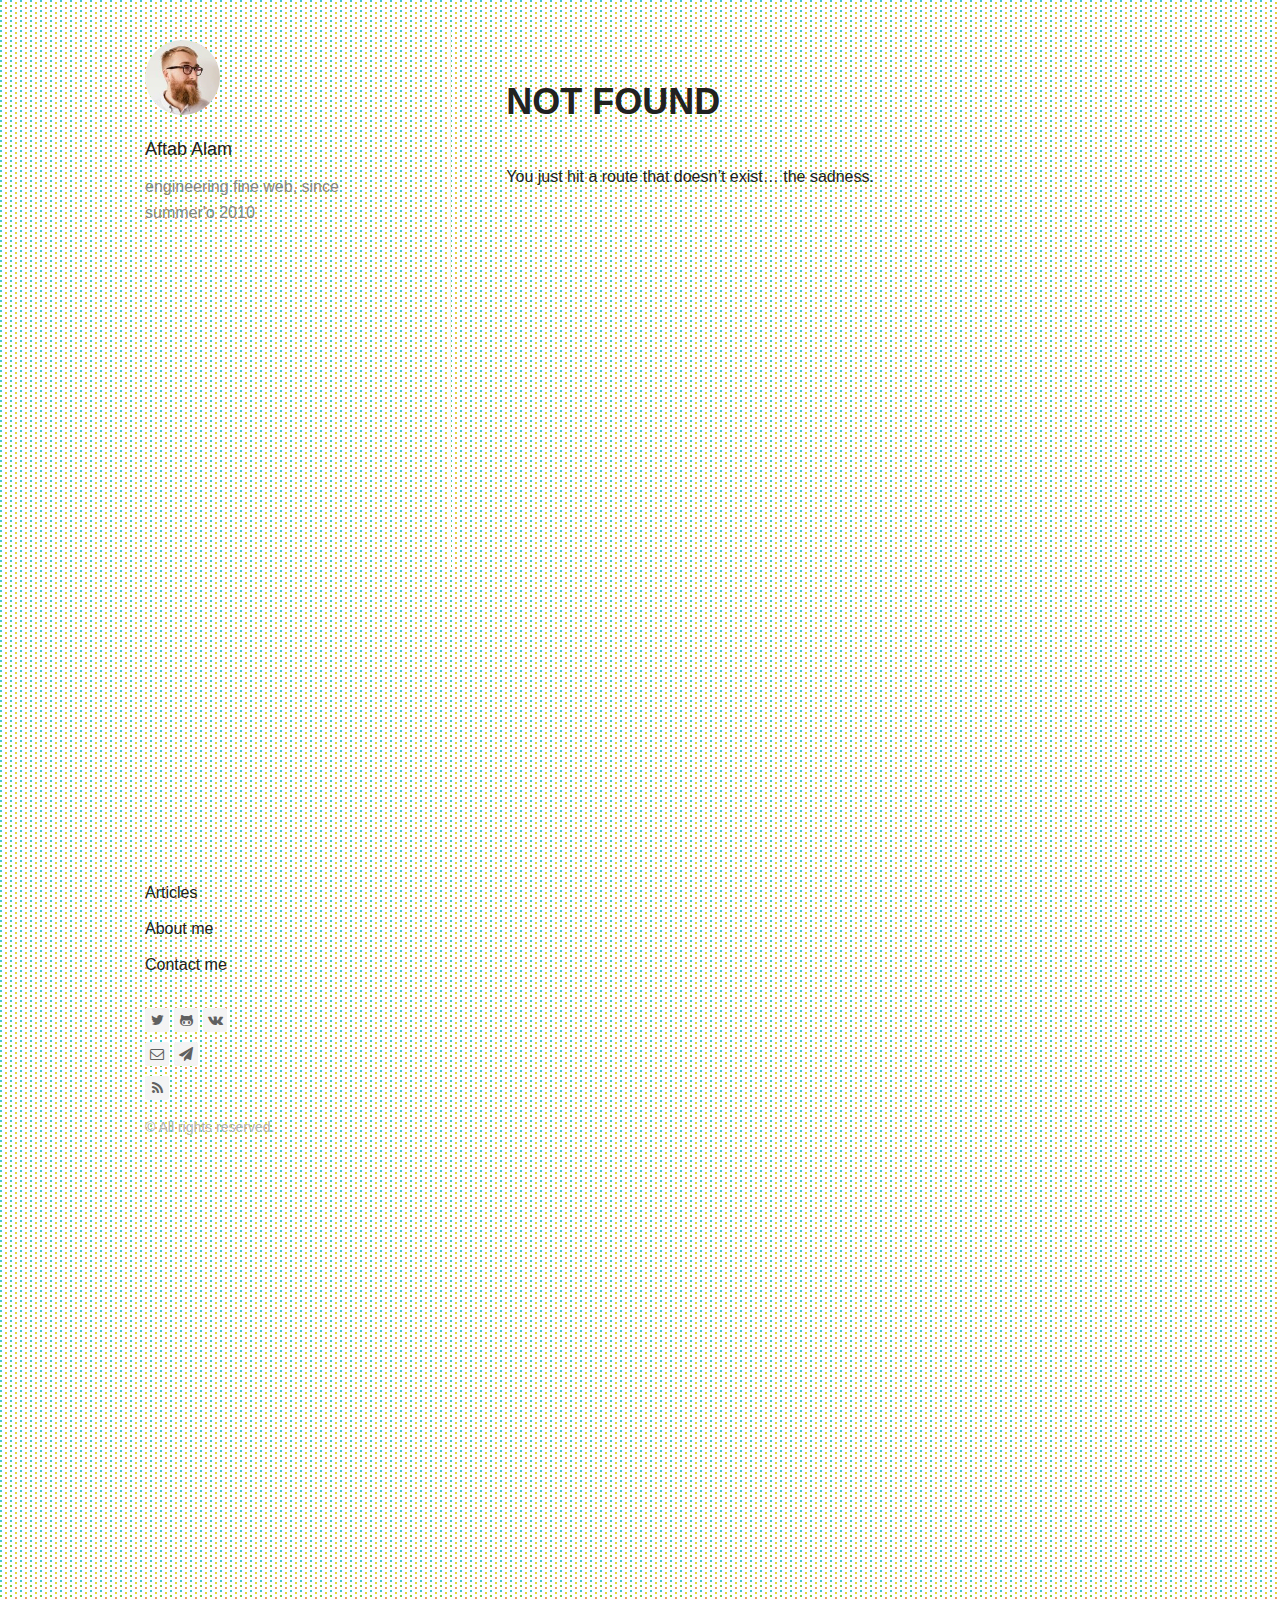
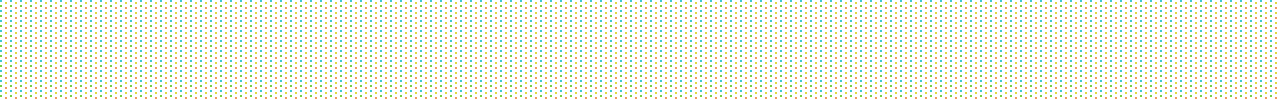
==== commit 932f894c: "Updates" ====
--- a/about/index.html
+++ b/about/index.html
@@ -2,7 +2,7 @@
  <html lang="en"><head><meta charset="utf-8"/><meta http-equiv="X-UA-Compatible" content="IE=edge"/><meta name="viewport" content="width=device-width, initial-scale=1.0 maximum-scale=5.0"/><title data-react-helmet="true">About me - Aftab Alam - fine web craftsmaship, since summer&#x27;o 2010</title><link href="https://fonts.googleapis.com/css?family=Bungee|Cinzel+Decorative|Libre+Franklin" rel="stylesheet" type="text/css"/><style>html{-ms-text-size-adjust:100%;-webkit-text-size-adjust:100%}body{margin:0}article,aside,cite,code,details,figcaption,figure,footer,header,hgroup,main,nav,section,small,summary{display:block}article,article ol,article ul,blockquote,body,div,figure,footer,header,input,nav,section{box-sizing:border-box}audio,canvas,progress,video{display:inline-block;vertical-align:baseline}audio:not([controls]){display:none;height:0}[hidden],template{display:none}a{background:transparent}a:active,a:hover{outline:0}abbr{letter-spacing:.1em}abbr[title]{border-bottom:1px dotted}b,strong{font-weight:700}dfn{font-style:italic}mark{background:#ff0;color:#000}small{font-size:70%}sub,sup{font-size:75%;line-height:0;position:relative;vertical-align:baseline}sup{top:-.5em}sub{bottom:-.25em}em,i{line-height:0;position:relative;vertical-align:baseline}img{border:0}svg:not(:root){overflow:hidden}hr{box-sizing:content-box;height:0}pre{overflow:auto}code,kbd,pre,samp{font-family:monospace,monospace}table{border-collapse:collapse;border-spacing:0}td,th{padding:0}img{max-width:100%;display:block;margin:inherit auto}body,html{height:100%}body{background:url([data-uri]) repeat}.font-cinzel{font-family:Cinzel Decorative,cursive;font-size:48px}.font-libre{font-family:Libre Franklin,sans-serif}.font-bungee{font-family:Bungee,cursive}.headline{font-size:48px}.headline-sub{font-size:36px}.wrapper{max-width:1070px;margin-left:auto;margin-right:auto;height:100%}.wrapper:after,.wrapper:before{content:"";display:table}.wrapper:after{clear:both}#react-mount,#react-mount div{height:100%}.content{width:calc(99.9% * 2/3 - 10px)}.content:nth-child(1n){float:left;margin-right:30px;clear:none}.content:last-child{margin-right:0}.content:nth-child(3n){margin-right:0;float:right}.content:nth-child(3n+1){clear:both}.main-inner{padding:40px 35px}@media screen and (max-width:1100px){.content{width:calc(99.9% * 2/4 - 15px)}.content:nth-child(1n){float:left;margin-right:30px;clear:none}.content:last-child{margin-right:0}.content:nth-child(4n){margin-right:0;float:right}.content:nth-child(4n+1){clear:both}.main-inner{padding:35px 20px}}@media screen and (max-width:900px){.content{width:calc(99.9% * 7/12 - 12.5px)}.content:nth-child(1n){float:left;margin-right:30px;clear:none}.content:last-child{margin-right:0}.content:nth-child(12n){margin-right:0;float:right}.content:nth-child(12n+1){clear:both}.main-inner{padding:30px 20px}}@media screen and (max-width:500px){.content{width:calc(99.9% * 4/4 - 0px)}.content:nth-child(1n){float:left;margin-right:30px;clear:none}.content:last-child{margin-right:0}.content:nth-child(4n){margin-right:0;float:right}.content:nth-child(4n+1){clear:both}.main-inner{padding:25px 20px}}@media screen and (min-width:40em){.floatLeft{float:left}}@media screen and (min-width:40em){.floatCenter{margin-left:auto;margin-right:auto}}@media screen and (min-width:40em){.floatRight{float:right}}@media screen and (min-width:40em){body,html{margin:0;width:100%;max-width:none}}html{box-sizing:border-box;font-size:16px;font-size:100%;font-family:Roboto,Arial,sans-serif;color:#222;-ms-text-size-adjust:100%;-webkit-text-size-adjust:100%}@media screen and (min-width:40em){html{font-size:18px;font-size:1.125rem}}*,:after,:before{box-sizing:inherit}body{margin:0}footer{display:block}body>footer{margin:0 auto;width:80%}header,main,section{display:block}a{background:transparent;color:#222;text-decoration:none;-webkit-transition:all .3s;transition:all .3s}a:active,a:hover{outline:0}a:active,a:hover{color:#222}article{display:block;margin:0 auto;width:80%}@media screen and (min-width:40em){article{max-width:945px;max-width:52.5rem}}audio{display:inline-block;vertical-align:baseline}audio:not([controls]){display:none;height:0}canvas{display:inline-block;vertical-align:baseline}pre{overflow:auto}code,kbd,pre,samp{font-family:monospace,monospace}code{padding:26px;padding:1.625rem;display:block}@media screen and (min-width:40em){code{padding:31px;padding:1.722222222222222rem}}details,figcaption,summary{display:block}figcaption{line-height:26px;line-height:1.625rem;color:#222;font-size:.8125rem;font-style:italic;margin-bottom:0;text-align:center}@media screen and (min-width:40em){figcaption{line-height:31px;line-height:1.722222222222222rem;margin-bottom:0}}figure{display:block}@media screen and (min-width:40em){figure.floatLeft,figure.floatRight{max-width:315px;max-width:17.5rem;padding:0 31px;padding:0 1.722222222222222rem}}@media screen and (min-width:40em){figure.floatLeft blockquote,figure.floatRight blockquote{padding:0;text-align:left}}@media screen and (min-width:40em){figure.floatLeft blockquote p,figure.floatRight blockquote p{font-size:19.2px;font-size:1.2rem;line-height:31px;line-height:1.722222222222222rem}}h1{font-size:40px;font-size:2.5rem;line-height:52px;line-height:3.25rem;margin-top:104px;margin-top:6.5rem;margin-bottom:26px;margin-bottom:1.625rem}h2{font-size:27px;font-size:1.6875rem;line-height:39px;line-height:2.4375rem;margin-top:65px;margin-top:4.0625rem;margin-bottom:13px;margin-bottom:.8125rem}h3{font-size:22px;font-size:1.375rem;margin-top:52px;margin-top:3.25rem}h3,h4{line-height:26px;line-height:1.625rem;margin-bottom:13px;margin-bottom:.8125rem}h4{font-size:19.2px;font-size:1.2rem;margin-top:39px;margin-top:2.4375rem}h5,h6{font-size:16px;font-size:1rem;line-height:26px;line-height:1.625rem;margin-top:65px;margin-top:4.0625rem;margin-bottom:13px;margin-bottom:.8125rem}@media screen and (min-width:40em){h1{font-size:40px;font-size:2.5rem;line-height:62px;line-height:3.444444444444445rem;margin-top:124px;margin-top:6.888888888888889rem;margin-bottom:31px;margin-bottom:1.722222222222222rem}h2{font-size:27px;font-size:1.6875rem;line-height:46.5px;line-height:2.583333333333334rem;margin-top:77.5px;margin-top:4.305555555555556rem;margin-bottom:15.5px;margin-bottom:.861111111111111rem}h3{font-size:22px;font-size:1.375rem;margin-top:62px;margin-top:3.444444444444445rem}h3,h4{line-height:31px;line-height:1.722222222222222rem;margin-bottom:15.5px;margin-bottom:.861111111111111rem}h4{font-size:19.2px;font-size:1.2rem;margin-top:46.5px;margin-top:2.583333333333334rem}h5,h6{font-size:16px;font-size:1rem;line-height:31px;line-height:1.722222222222222rem;margin-top:77.5px;margin-top:4.305555555555556rem;margin-bottom:15.5px;margin-bottom:.861111111111111rem}}h1+h2{margin-top:26px;margin-top:1.625rem}@media screen and (min-width:40em){h1+h2{margin-top:31px;margin-top:1.722222222222222rem}}h2+h3,h3+h4,h4+h5{margin-top:13px;margin-top:.8125rem}@media screen and (min-width:40em){h2+h3,h3+h4,h4+h5{margin-top:15.5px;margin-top:.861111111111111rem}}h5+h6{margin-top:-13px;margin-top:-.8125rem}@media screen and (min-width:40em){h5+h6{margin-top:-15.5px;margin-top:-.861111111111111rem}}h6{font-style:italic;font-weight:400}hgroup,hr{display:block}hr{margin-top:52px;margin-bottom:52px;box-sizing:content-box;border:0;color:#222;height:26px;height:1.625rem;margin:3.25rem auto;background-size:100% 26px;background-size:100% 1.625rem;background-image:-webkit-linear-gradient(top,transparent 1px,transparent 11px,#222 0,#222 15px,transparent 0,transparent 26px);background-image:linear-gradient(180deg,transparent 1px,transparent 11px,#222 0,#222 15px,transparent 0,transparent 26px);width:100px}@media screen and (min-width:40em){hr{background-size:100% 31px;background-size:100% 1.722222222222222rem;background-image:-webkit-linear-gradient(top,transparent 1px,transparent 13.5px,#222 0,#222 17.5px,transparent 0,transparent 31px);background-image:linear-gradient(180deg,transparent 1px,transparent 13.5px,#222 0,#222 17.5px,transparent 0,transparent 31px);margin-top:62px;margin-top:3.444444444444445rem;margin-bottom:62px;margin-bottom:3.444444444444445rem;height:31px;height:1.722222222222222rem}}img{border:0;max-width:100%;display:block;margin:inherit auto}svg:not(:root){overflow:hidden}ol li,ul li{margin-bottom:0}nav{display:block}progress{display:inline-block;vertical-align:baseline}blockquote{font-style:italic;padding-left:1.4375rem}@media screen and (min-width:40em){blockquote{padding-left:2rem}}cite{display:block;font-style:normal}figure blockquote{padding:26px 0;padding:1.625rem 0}@media screen and (min-width:40em){figure blockquote{padding:62px 0 31px;padding:3.444444444444445rem 0 1.722222222222222rem;text-align:center}}figure blockquote p{font-size:27px;font-size:1.6875rem;line-height:39px;line-height:2.4375rem}@media screen and (min-width:40em){figure blockquote p{font-size:27px;font-size:1.6875rem;line-height:46.5px;line-height:2.583333333333334rem}}table{border-collapse:collapse;border-spacing:0}td,th{padding:0}[hidden],template{display:none}abbr{letter-spacing:.1em}abbr[title]{border-bottom:1px dotted}b,strong{font-weight:700}dfn{font-style:italic}em,i{line-height:0;position:relative;vertical-align:baseline}mark{background:#ff0;color:#000}small{line-height:13px;line-height:.8125rem;font-size:70%}@media screen and (min-width:40em){small{line-height:15.5px;line-height:.861111111111111rem}}sub,sup{font-size:75%;line-height:0;position:relative;vertical-align:baseline}sup{top:-.5em}sub{bottom:-.25em}.attention-grabber{font-size:19.2px;font-size:1.2rem}.alignLeft{text-align:left}.alignCenter{text-align:center}.alignRight{text-align:right}.uppercase{letter-spacing:.1em;text-transform:uppercase}video{display:inline-block;vertical-align:baseline}.description{font-size:calc(12px + 2 * ((100vw - 420px) / 860));line-height:1.6}@media screen and (min-width:1280px){.description{font-size:14px}}@media screen and (max-width:420px){.description{font-size:12px}}.blog-post{margin-bottom:30px}.blog-post:last-child{margin-bottom:10px}.blog-post h2{margin-top:10px;line-height:30px;margin-bottom:20px}.blog-post h2 a:hover{border-bottom:1px solid}.blog-post p{font-size:16px;line-height:26px;margin-bottom:26px}.blog-post time{color:#222}.blog-post .blog-category,.blog-post time{font-size:14px;font-weight:500;text-transform:uppercase}.blog-post .blog-category{color:#f7a046}.blog-post .readmore{font-size:16px;color:#5d93ff}.blog-post .readmore:hover{border-bottom:1px solid}.blog-single{max-width:945px;margin-left:auto;margin-right:auto}.blog-single h1{text-align:center;margin-top:30px}.blog-single .text{line-height:31px;margin-bottom:31px}.blog-single .date-published,.blog-single .text :not(div),.blog-single h1{max-width:630px;margin-left:auto;margin-right:auto}.blog-single .text img{max-width:100%;height:auto}.blog-single .footer{max-width:630px;margin-left:auto;margin-right:auto;line-height:31px;margin-bottom:31px}.gohome{position:fixed;left:20px;font-size:16px;text-align:center;padding:8px 16px;color:#999;background:#f4f4f4;font-weight:400;border-radius:3px}.gohome:focus,.gohome:hover{color:#444;background:#f4f4f4;border:0}@media (max-width:900px){.blog-single h1{margin-top:15px}.blog-single .footer,.blog-single .text{padding:0 15px;line-height:26px;margin-bottom:26px}.gohome{position:static;margin:20px auto 0;text-align:center;width:85px;display:block}}p>code,span>code{white-space:pre;white-space:pre-wrap;white-space:pre-line;white-space:-pre-wrap;white-space:-o-pre-wrap;white-space:-moz-pre-wrap;white-space:-hp-pre-wrap;word-wrap:break-word;display:inline;font-family:Inconsolata,monospace,serif;max-width:100%;overflow:auto;padding:.25em .5em}p>code,pre code,span>code{border-radius:3px;background:#f8f8f8}pre code{display:block;overflow-x:auto;padding:.5em 1em;color:#333}.hljs-comment,.hljs-quote{color:#998;font-style:italic}.hljs-keyword,.hljs-selector-tag,.hljs-subst{color:#333;font-weight:700}.hljs-literal,.hljs-number,.hljs-tag .hljs-attr,.hljs-template-variable,.hljs-variable{color:teal}.hljs-doctag,.hljs-string{color:#d14}.hljs-section,.hljs-selector-id,.hljs-title{color:#900;font-weight:700}.hljs-subst{font-weight:400}.hljs-class .hljs-title,.hljs-type{color:#458;font-weight:700}.hljs-attribute,.hljs-name,.hljs-tag{color:navy;font-weight:400}.hljs-link,.hljs-regexp{color:#009926}.hljs-bullet,.hljs-symbol{color:#990073}.hljs-built_in,.hljs-builtin-name{color:#0086b3}.hljs-meta{color:#999;font-weight:700}.hljs-deletion{background:#fdd}.hljs-addition{background:#dfd}.hljs-emphasis{font-style:italic}.hljs-strong{font-weight:700}.blog-nav{margin:20px 0 10px}.blog-nav ul{list-style:none;padding-left:0}.blog-nav ul li{margin:10px 0}.blog-nav ul li a{font-size:16px;line-height:26px;margin-bottom:26px;border-bottom:0;font-weight:400;color:#222}.blog-nav ul li a.current,.blog-nav ul li a:hover{border-bottom:1px solid}.blog-social{margin-top:30px}.blog-social ul:after,.blog-social ul:before{content:" ";display:table}.blog-social ul:after{clear:both}.blog-social ul{list-style:none;padding:0;margin:10px 0;zoom:1}.blog-social ul>li{float:left;margin-right:5px;text-align:center;height:24px;width:24px;border-radius:3px;background:#f4f4f4}.blog-social ul>li:hover{background:#f4f4f4}.blog-social ul>li>a{border-bottom:0}.blog-social ul>li>a>i{color:#606060;font-size:14px;line-height:24px}.blog-social ul>li:hover a>i{color:#444}/*!
  *  Font Awesome 4.5.0 by @davegandy - http://fontawesome.io - @fontawesome
  *  License - http://fontawesome.io/license (Font: SIL OFL 1.1, CSS: MIT License)
- */@font-face{font-family:FontAwesome;src:url(/32400f4e08932a94d8bfd2422702c446.eot);src:url(/32400f4e08932a94d8bfd2422702c446.eot?#iefix&v=4.5.0) format("embedded-opentype"),url(/db812d8a70a4e88e888744c1c9a27e89.woff2) format("woff2"),url(/a35720c2fed2c7f043bc7e4ffb45e073.woff) format("woff"),url(/a3de2170e4e9df77161ea5d3f31b2668.ttf) format("truetype"),url([data-uri]) format("svg");font-weight:400;font-style:normal}.fa{display:inline-block;font:normal normal normal 14px/1 FontAwesome;font-size:inherit;text-rendering:auto;-webkit-font-smoothing:antialiased;-moz-osx-font-smoothing:grayscale}.fa-lg{font-size:1.33333333em;line-height:.75em;vertical-align:-15%}.fa-2x{font-size:2em}.fa-3x{font-size:3em}.fa-4x{font-size:4em}.fa-5x{font-size:5em}.fa-fw{width:1.28571429em;text-align:center}.fa-ul{padding-left:0;margin-left:2.14285714em;list-style-type:none}.fa-ul>li{position:relative}.fa-li{position:absolute;left:-2.14285714em;width:2.14285714em;top:.14285714em;text-align:center}.fa-li.fa-lg{left:-1.85714286em}.fa-border{padding:.2em .25em .15em;border:.08em solid #eee;border-radius:.1em}.fa-pull-left{float:left}.fa-pull-right{float:right}.fa.fa-pull-left{margin-right:.3em}.fa.fa-pull-right{margin-left:.3em}.pull-right{float:right}.pull-left{float:left}.fa.pull-left{margin-right:.3em}.fa.pull-right{margin-left:.3em}.fa-spin{-webkit-animation:fa-spin 2s infinite linear;animation:fa-spin 2s infinite linear}.fa-pulse{-webkit-animation:fa-spin 1s infinite steps(8);animation:fa-spin 1s infinite steps(8)}@-webkit-keyframes fa-spin{0%{-webkit-transform:rotate(0deg);transform:rotate(0deg)}to{-webkit-transform:rotate(359deg);transform:rotate(359deg)}}@keyframes fa-spin{0%{-webkit-transform:rotate(0deg);transform:rotate(0deg)}to{-webkit-transform:rotate(359deg);transform:rotate(359deg)}}.fa-rotate-90{filter:progid:DXImageTransform.Microsoft.BasicImage(rotation=1);-webkit-transform:rotate(90deg);transform:rotate(90deg)}.fa-rotate-180{filter:progid:DXImageTransform.Microsoft.BasicImage(rotation=2);-webkit-transform:rotate(180deg);transform:rotate(180deg)}.fa-rotate-270{filter:progid:DXImageTransform.Microsoft.BasicImage(rotation=3);-webkit-transform:rotate(270deg);transform:rotate(270deg)}.fa-flip-horizontal{filter:progid:DXImageTransform.Microsoft.BasicImage(rotation=0,mirror=1);-webkit-transform:scaleX(-1);transform:scaleX(-1)}.fa-flip-vertical{filter:progid:DXImageTransform.Microsoft.BasicImage(rotation=2,mirror=1);-webkit-transform:scaleY(-1);transform:scaleY(-1)}:root .fa-flip-horizontal,:root .fa-flip-vertical,:root .fa-rotate-90,:root .fa-rotate-180,:root .fa-rotate-270{-webkit-filter:none;filter:none}.fa-stack{position:relative;display:inline-block;width:2em;height:2em;line-height:2em;vertical-align:middle}.fa-stack-1x,.fa-stack-2x{position:absolute;left:0;width:100%;text-align:center}.fa-stack-1x{line-height:inherit}.fa-stack-2x{font-size:2em}.fa-inverse{color:#fff}.fa-glass:before{content:"\F000"}.fa-music:before{content:"\F001"}.fa-search:before{content:"\F002"}.fa-envelope-o:before{content:"\F003"}.fa-heart:before{content:"\F004"}.fa-star:before{content:"\F005"}.fa-star-o:before{content:"\F006"}.fa-user:before{content:"\F007"}.fa-film:before{content:"\F008"}.fa-th-large:before{content:"\F009"}.fa-th:before{content:"\F00A"}.fa-th-list:before{content:"\F00B"}.fa-check:before{content:"\F00C"}.fa-close:before,.fa-remove:before,.fa-times:before{content:"\F00D"}.fa-search-plus:before{content:"\F00E"}.fa-search-minus:before{content:"\F010"}.fa-power-off:before{content:"\F011"}.fa-signal:before{content:"\F012"}.fa-cog:before,.fa-gear:before{content:"\F013"}.fa-trash-o:before{content:"\F014"}.fa-home:before{content:"\F015"}.fa-file-o:before{content:"\F016"}.fa-clock-o:before{content:"\F017"}.fa-road:before{content:"\F018"}.fa-download:before{content:"\F019"}.fa-arrow-circle-o-down:before{content:"\F01A"}.fa-arrow-circle-o-up:before{content:"\F01B"}.fa-inbox:before{content:"\F01C"}.fa-play-circle-o:before{content:"\F01D"}.fa-repeat:before,.fa-rotate-right:before{content:"\F01E"}.fa-refresh:before{content:"\F021"}.fa-list-alt:before{content:"\F022"}.fa-lock:before{content:"\F023"}.fa-flag:before{content:"\F024"}.fa-headphones:before{content:"\F025"}.fa-volume-off:before{content:"\F026"}.fa-volume-down:before{content:"\F027"}.fa-volume-up:before{content:"\F028"}.fa-qrcode:before{content:"\F029"}.fa-barcode:before{content:"\F02A"}.fa-tag:before{content:"\F02B"}.fa-tags:before{content:"\F02C"}.fa-book:before{content:"\F02D"}.fa-bookmark:before{content:"\F02E"}.fa-print:before{content:"\F02F"}.fa-camera:before{content:"\F030"}.fa-font:before{content:"\F031"}.fa-bold:before{content:"\F032"}.fa-italic:before{content:"\F033"}.fa-text-height:before{content:"\F034"}.fa-text-width:before{content:"\F035"}.fa-align-left:before{content:"\F036"}.fa-align-center:before{content:"\F037"}.fa-align-right:before{content:"\F038"}.fa-align-justify:before{content:"\F039"}.fa-list:before{content:"\F03A"}.fa-dedent:before,.fa-outdent:before{content:"\F03B"}.fa-indent:before{content:"\F03C"}.fa-video-camera:before{content:"\F03D"}.fa-image:before,.fa-photo:before,.fa-picture-o:before{content:"\F03E"}.fa-pencil:before{content:"\F040"}.fa-map-marker:before{content:"\F041"}.fa-adjust:before{content:"\F042"}.fa-tint:before{content:"\F043"}.fa-edit:before,.fa-pencil-square-o:before{content:"\F044"}.fa-share-square-o:before{content:"\F045"}.fa-check-square-o:before{content:"\F046"}.fa-arrows:before{content:"\F047"}.fa-step-backward:before{content:"\F048"}.fa-fast-backward:before{content:"\F049"}.fa-backward:before{content:"\F04A"}.fa-play:before{content:"\F04B"}.fa-pause:before{content:"\F04C"}.fa-stop:before{content:"\F04D"}.fa-forward:before{content:"\F04E"}.fa-fast-forward:before{content:"\F050"}.fa-step-forward:before{content:"\F051"}.fa-eject:before{content:"\F052"}.fa-chevron-left:before{content:"\F053"}.fa-chevron-right:before{content:"\F054"}.fa-plus-circle:before{content:"\F055"}.fa-minus-circle:before{content:"\F056"}.fa-times-circle:before{content:"\F057"}.fa-check-circle:before{content:"\F058"}.fa-question-circle:before{content:"\F059"}.fa-info-circle:before{content:"\F05A"}.fa-crosshairs:before{content:"\F05B"}.fa-times-circle-o:before{content:"\F05C"}.fa-check-circle-o:before{content:"\F05D"}.fa-ban:before{content:"\F05E"}.fa-arrow-left:before{content:"\F060"}.fa-arrow-right:before{content:"\F061"}.fa-arrow-up:before{content:"\F062"}.fa-arrow-down:before{content:"\F063"}.fa-mail-forward:before,.fa-share:before{content:"\F064"}.fa-expand:before{content:"\F065"}.fa-compress:before{content:"\F066"}.fa-plus:before{content:"\F067"}.fa-minus:before{content:"\F068"}.fa-asterisk:before{content:"\F069"}.fa-exclamation-circle:before{content:"\F06A"}.fa-gift:before{content:"\F06B"}.fa-leaf:before{content:"\F06C"}.fa-fire:before{content:"\F06D"}.fa-eye:before{content:"\F06E"}.fa-eye-slash:before{content:"\F070"}.fa-exclamation-triangle:before,.fa-warning:before{content:"\F071"}.fa-plane:before{content:"\F072"}.fa-calendar:before{content:"\F073"}.fa-random:before{content:"\F074"}.fa-comment:before{content:"\F075"}.fa-magnet:before{content:"\F076"}.fa-chevron-up:before{content:"\F077"}.fa-chevron-down:before{content:"\F078"}.fa-retweet:before{content:"\F079"}.fa-shopping-cart:before{content:"\F07A"}.fa-folder:before{content:"\F07B"}.fa-folder-open:before{content:"\F07C"}.fa-arrows-v:before{content:"\F07D"}.fa-arrows-h:before{content:"\F07E"}.fa-bar-chart-o:before,.fa-bar-chart:before{content:"\F080"}.fa-twitter-square:before{content:"\F081"}.fa-facebook-square:before{content:"\F082"}.fa-camera-retro:before{content:"\F083"}.fa-key:before{content:"\F084"}.fa-cogs:before,.fa-gears:before{content:"\F085"}.fa-comments:before{content:"\F086"}.fa-thumbs-o-up:before{content:"\F087"}.fa-thumbs-o-down:before{content:"\F088"}.fa-star-half:before{content:"\F089"}.fa-heart-o:before{content:"\F08A"}.fa-sign-out:before{content:"\F08B"}.fa-linkedin-square:before{content:"\F08C"}.fa-thumb-tack:before{content:"\F08D"}.fa-external-link:before{content:"\F08E"}.fa-sign-in:before{content:"\F090"}.fa-trophy:before{content:"\F091"}.fa-github-square:before{content:"\F092"}.fa-upload:before{content:"\F093"}.fa-lemon-o:before{content:"\F094"}.fa-phone:before{content:"\F095"}.fa-square-o:before{content:"\F096"}.fa-bookmark-o:before{content:"\F097"}.fa-phone-square:before{content:"\F098"}.fa-twitter:before{content:"\F099"}.fa-facebook-f:before,.fa-facebook:before{content:"\F09A"}.fa-github:before{content:"\F09B"}.fa-unlock:before{content:"\F09C"}.fa-credit-card:before{content:"\F09D"}.fa-feed:before,.fa-rss:before{content:"\F09E"}.fa-hdd-o:before{content:"\F0A0"}.fa-bullhorn:before{content:"\F0A1"}.fa-bell:before{content:"\F0F3"}.fa-certificate:before{content:"\F0A3"}.fa-hand-o-right:before{content:"\F0A4"}.fa-hand-o-left:before{content:"\F0A5"}.fa-hand-o-up:before{content:"\F0A6"}.fa-hand-o-down:before{content:"\F0A7"}.fa-arrow-circle-left:before{content:"\F0A8"}.fa-arrow-circle-right:before{content:"\F0A9"}.fa-arrow-circle-up:before{content:"\F0AA"}.fa-arrow-circle-down:before{content:"\F0AB"}.fa-globe:before{content:"\F0AC"}.fa-wrench:before{content:"\F0AD"}.fa-tasks:before{content:"\F0AE"}.fa-filter:before{content:"\F0B0"}.fa-briefcase:before{content:"\F0B1"}.fa-arrows-alt:before{content:"\F0B2"}.fa-group:before,.fa-users:before{content:"\F0C0"}.fa-chain:before,.fa-link:before{content:"\F0C1"}.fa-cloud:before{content:"\F0C2"}.fa-flask:before{content:"\F0C3"}.fa-cut:before,.fa-scissors:before{content:"\F0C4"}.fa-copy:before,.fa-files-o:before{content:"\F0C5"}.fa-paperclip:before{content:"\F0C6"}.fa-floppy-o:before,.fa-save:before{content:"\F0C7"}.fa-square:before{content:"\F0C8"}.fa-bars:before,.fa-navicon:before,.fa-reorder:before{content:"\F0C9"}.fa-list-ul:before{content:"\F0CA"}.fa-list-ol:before{content:"\F0CB"}.fa-strikethrough:before{content:"\F0CC"}.fa-underline:before{content:"\F0CD"}.fa-table:before{content:"\F0CE"}.fa-magic:before{content:"\F0D0"}.fa-truck:before{content:"\F0D1"}.fa-pinterest:before{content:"\F0D2"}.fa-pinterest-square:before{content:"\F0D3"}.fa-google-plus-square:before{content:"\F0D4"}.fa-google-plus:before{content:"\F0D5"}.fa-money:before{content:"\F0D6"}.fa-caret-down:before{content:"\F0D7"}.fa-caret-up:before{content:"\F0D8"}.fa-caret-left:before{content:"\F0D9"}.fa-caret-right:before{content:"\F0DA"}.fa-columns:before{content:"\F0DB"}.fa-sort:before,.fa-unsorted:before{content:"\F0DC"}.fa-sort-desc:before,.fa-sort-down:before{content:"\F0DD"}.fa-sort-asc:before,.fa-sort-up:before{content:"\F0DE"}.fa-envelope:before{content:"\F0E0"}.fa-linkedin:before{content:"\F0E1"}.fa-rotate-left:before,.fa-undo:before{content:"\F0E2"}.fa-gavel:before,.fa-legal:before{content:"\F0E3"}.fa-dashboard:before,.fa-tachometer:before{content:"\F0E4"}.fa-comment-o:before{content:"\F0E5"}.fa-comments-o:before{content:"\F0E6"}.fa-bolt:before,.fa-flash:before{content:"\F0E7"}.fa-sitemap:before{content:"\F0E8"}.fa-umbrella:before{content:"\F0E9"}.fa-clipboard:before,.fa-paste:before{content:"\F0EA"}.fa-lightbulb-o:before{content:"\F0EB"}.fa-exchange:before{content:"\F0EC"}.fa-cloud-download:before{content:"\F0ED"}.fa-cloud-upload:before{content:"\F0EE"}.fa-user-md:before{content:"\F0F0"}.fa-stethoscope:before{content:"\F0F1"}.fa-suitcase:before{content:"\F0F2"}.fa-bell-o:before{content:"\F0A2"}.fa-coffee:before{content:"\F0F4"}.fa-cutlery:before{content:"\F0F5"}.fa-file-text-o:before{content:"\F0F6"}.fa-building-o:before{content:"\F0F7"}.fa-hospital-o:before{content:"\F0F8"}.fa-ambulance:before{content:"\F0F9"}.fa-medkit:before{content:"\F0FA"}.fa-fighter-jet:before{content:"\F0FB"}.fa-beer:before{content:"\F0FC"}.fa-h-square:before{content:"\F0FD"}.fa-plus-square:before{content:"\F0FE"}.fa-angle-double-left:before{content:"\F100"}.fa-angle-double-right:before{content:"\F101"}.fa-angle-double-up:before{content:"\F102"}.fa-angle-double-down:before{content:"\F103"}.fa-angle-left:before{content:"\F104"}.fa-angle-right:before{content:"\F105"}.fa-angle-up:before{content:"\F106"}.fa-angle-down:before{content:"\F107"}.fa-desktop:before{content:"\F108"}.fa-laptop:before{content:"\F109"}.fa-tablet:before{content:"\F10A"}.fa-mobile-phone:before,.fa-mobile:before{content:"\F10B"}.fa-circle-o:before{content:"\F10C"}.fa-quote-left:before{content:"\F10D"}.fa-quote-right:before{content:"\F10E"}.fa-spinner:before{content:"\F110"}.fa-circle:before{content:"\F111"}.fa-mail-reply:before,.fa-reply:before{content:"\F112"}.fa-github-alt:before{content:"\F113"}.fa-folder-o:before{content:"\F114"}.fa-folder-open-o:before{content:"\F115"}.fa-smile-o:before{content:"\F118"}.fa-frown-o:before{content:"\F119"}.fa-meh-o:before{content:"\F11A"}.fa-gamepad:before{content:"\F11B"}.fa-keyboard-o:before{content:"\F11C"}.fa-flag-o:before{content:"\F11D"}.fa-flag-checkered:before{content:"\F11E"}.fa-terminal:before{content:"\F120"}.fa-code:before{content:"\F121"}.fa-mail-reply-all:before,.fa-reply-all:before{content:"\F122"}.fa-star-half-empty:before,.fa-star-half-full:before,.fa-star-half-o:before{content:"\F123"}.fa-location-arrow:before{content:"\F124"}.fa-crop:before{content:"\F125"}.fa-code-fork:before{content:"\F126"}.fa-chain-broken:before,.fa-unlink:before{content:"\F127"}.fa-question:before{content:"\F128"}.fa-info:before{content:"\F129"}.fa-exclamation:before{content:"\F12A"}.fa-superscript:before{content:"\F12B"}.fa-subscript:before{content:"\F12C"}.fa-eraser:before{content:"\F12D"}.fa-puzzle-piece:before{content:"\F12E"}.fa-microphone:before{content:"\F130"}.fa-microphone-slash:before{content:"\F131"}.fa-shield:before{content:"\F132"}.fa-calendar-o:before{content:"\F133"}.fa-fire-extinguisher:before{content:"\F134"}.fa-rocket:before{content:"\F135"}.fa-maxcdn:before{content:"\F136"}.fa-chevron-circle-left:before{content:"\F137"}.fa-chevron-circle-right:before{content:"\F138"}.fa-chevron-circle-up:before{content:"\F139"}.fa-chevron-circle-down:before{content:"\F13A"}.fa-html5:before{content:"\F13B"}.fa-css3:before{content:"\F13C"}.fa-anchor:before{content:"\F13D"}.fa-unlock-alt:before{content:"\F13E"}.fa-bullseye:before{content:"\F140"}.fa-ellipsis-h:before{content:"\F141"}.fa-ellipsis-v:before{content:"\F142"}.fa-rss-square:before{content:"\F143"}.fa-play-circle:before{content:"\F144"}.fa-ticket:before{content:"\F145"}.fa-minus-square:before{content:"\F146"}.fa-minus-square-o:before{content:"\F147"}.fa-level-up:before{content:"\F148"}.fa-level-down:before{content:"\F149"}.fa-check-square:before{content:"\F14A"}.fa-pencil-square:before{content:"\F14B"}.fa-external-link-square:before{content:"\F14C"}.fa-share-square:before{content:"\F14D"}.fa-compass:before{content:"\F14E"}.fa-caret-square-o-down:before,.fa-toggle-down:before{content:"\F150"}.fa-caret-square-o-up:before,.fa-toggle-up:before{content:"\F151"}.fa-caret-square-o-right:before,.fa-toggle-right:before{content:"\F152"}.fa-eur:before,.fa-euro:before{content:"\F153"}.fa-gbp:before{content:"\F154"}.fa-dollar:before,.fa-usd:before{content:"\F155"}.fa-inr:before,.fa-rupee:before{content:"\F156"}.fa-cny:before,.fa-jpy:before,.fa-rmb:before,.fa-yen:before{content:"\F157"}.fa-rouble:before,.fa-rub:before,.fa-ruble:before{content:"\F158"}.fa-krw:before,.fa-won:before{content:"\F159"}.fa-bitcoin:before,.fa-btc:before{content:"\F15A"}.fa-file:before{content:"\F15B"}.fa-file-text:before{content:"\F15C"}.fa-sort-alpha-asc:before{content:"\F15D"}.fa-sort-alpha-desc:before{content:"\F15E"}.fa-sort-amount-asc:before{content:"\F160"}.fa-sort-amount-desc:before{content:"\F161"}.fa-sort-numeric-asc:before{content:"\F162"}.fa-sort-numeric-desc:before{content:"\F163"}.fa-thumbs-up:before{content:"\F164"}.fa-thumbs-down:before{content:"\F165"}.fa-youtube-square:before{content:"\F166"}.fa-youtube:before{content:"\F167"}.fa-xing:before{content:"\F168"}.fa-xing-square:before{content:"\F169"}.fa-youtube-play:before{content:"\F16A"}.fa-dropbox:before{content:"\F16B"}.fa-stack-overflow:before{content:"\F16C"}.fa-instagram:before{content:"\F16D"}.fa-flickr:before{content:"\F16E"}.fa-adn:before{content:"\F170"}.fa-bitbucket:before{content:"\F171"}.fa-bitbucket-square:before{content:"\F172"}.fa-tumblr:before{content:"\F173"}.fa-tumblr-square:before{content:"\F174"}.fa-long-arrow-down:before{content:"\F175"}.fa-long-arrow-up:before{content:"\F176"}.fa-long-arrow-left:before{content:"\F177"}.fa-long-arrow-right:before{content:"\F178"}.fa-apple:before{content:"\F179"}.fa-windows:before{content:"\F17A"}.fa-android:before{content:"\F17B"}.fa-linux:before{content:"\F17C"}.fa-dribbble:before{content:"\F17D"}.fa-skype:before{content:"\F17E"}.fa-foursquare:before{content:"\F180"}.fa-trello:before{content:"\F181"}.fa-female:before{content:"\F182"}.fa-male:before{content:"\F183"}.fa-gittip:before,.fa-gratipay:before{content:"\F184"}.fa-sun-o:before{content:"\F185"}.fa-moon-o:before{content:"\F186"}.fa-archive:before{content:"\F187"}.fa-bug:before{content:"\F188"}.fa-vk:before{content:"\F189"}.fa-weibo:before{content:"\F18A"}.fa-renren:before{content:"\F18B"}.fa-pagelines:before{content:"\F18C"}.fa-stack-exchange:before{content:"\F18D"}.fa-arrow-circle-o-right:before{content:"\F18E"}.fa-arrow-circle-o-left:before{content:"\F190"}.fa-caret-square-o-left:before,.fa-toggle-left:before{content:"\F191"}.fa-dot-circle-o:before{content:"\F192"}.fa-wheelchair:before{content:"\F193"}.fa-vimeo-square:before{content:"\F194"}.fa-try:before,.fa-turkish-lira:before{content:"\F195"}.fa-plus-square-o:before{content:"\F196"}.fa-space-shuttle:before{content:"\F197"}.fa-slack:before{content:"\F198"}.fa-envelope-square:before{content:"\F199"}.fa-wordpress:before{content:"\F19A"}.fa-openid:before{content:"\F19B"}.fa-bank:before,.fa-institution:before,.fa-university:before{content:"\F19C"}.fa-graduation-cap:before,.fa-mortar-board:before{content:"\F19D"}.fa-yahoo:before{content:"\F19E"}.fa-google:before{content:"\F1A0"}.fa-reddit:before{content:"\F1A1"}.fa-reddit-square:before{content:"\F1A2"}.fa-stumbleupon-circle:before{content:"\F1A3"}.fa-stumbleupon:before{content:"\F1A4"}.fa-delicious:before{content:"\F1A5"}.fa-digg:before{content:"\F1A6"}.fa-pied-piper:before{content:"\F1A7"}.fa-pied-piper-alt:before{content:"\F1A8"}.fa-drupal:before{content:"\F1A9"}.fa-joomla:before{content:"\F1AA"}.fa-language:before{content:"\F1AB"}.fa-fax:before{content:"\F1AC"}.fa-building:before{content:"\F1AD"}.fa-child:before{content:"\F1AE"}.fa-paw:before{content:"\F1B0"}.fa-spoon:before{content:"\F1B1"}.fa-cube:before{content:"\F1B2"}.fa-cubes:before{content:"\F1B3"}.fa-behance:before{content:"\F1B4"}.fa-behance-square:before{content:"\F1B5"}.fa-steam:before{content:"\F1B6"}.fa-steam-square:before{content:"\F1B7"}.fa-recycle:before{content:"\F1B8"}.fa-automobile:before,.fa-car:before{content:"\F1B9"}.fa-cab:before,.fa-taxi:before{content:"\F1BA"}.fa-tree:before{content:"\F1BB"}.fa-spotify:before{content:"\F1BC"}.fa-deviantart:before{content:"\F1BD"}.fa-soundcloud:before{content:"\F1BE"}.fa-database:before{content:"\F1C0"}.fa-file-pdf-o:before{content:"\F1C1"}.fa-file-word-o:before{content:"\F1C2"}.fa-file-excel-o:before{content:"\F1C3"}.fa-file-powerpoint-o:before{content:"\F1C4"}.fa-file-image-o:before,.fa-file-photo-o:before,.fa-file-picture-o:before{content:"\F1C5"}.fa-file-archive-o:before,.fa-file-zip-o:before{content:"\F1C6"}.fa-file-audio-o:before,.fa-file-sound-o:before{content:"\F1C7"}.fa-file-movie-o:before,.fa-file-video-o:before{content:"\F1C8"}.fa-file-code-o:before{content:"\F1C9"}.fa-vine:before{content:"\F1CA"}.fa-codepen:before{content:"\F1CB"}.fa-jsfiddle:before{content:"\F1CC"}.fa-life-bouy:before,.fa-life-buoy:before,.fa-life-ring:before,.fa-life-saver:before,.fa-support:before{content:"\F1CD"}.fa-circle-o-notch:before{content:"\F1CE"}.fa-ra:before,.fa-rebel:before{content:"\F1D0"}.fa-empire:before,.fa-ge:before{content:"\F1D1"}.fa-git-square:before{content:"\F1D2"}.fa-git:before{content:"\F1D3"}.fa-hacker-news:before,.fa-y-combinator-square:before,.fa-yc-square:before{content:"\F1D4"}.fa-tencent-weibo:before{content:"\F1D5"}.fa-qq:before{content:"\F1D6"}.fa-wechat:before,.fa-weixin:before{content:"\F1D7"}.fa-paper-plane:before,.fa-send:before{content:"\F1D8"}.fa-paper-plane-o:before,.fa-send-o:before{content:"\F1D9"}.fa-history:before{content:"\F1DA"}.fa-circle-thin:before{content:"\F1DB"}.fa-header:before{content:"\F1DC"}.fa-paragraph:before{content:"\F1DD"}.fa-sliders:before{content:"\F1DE"}.fa-share-alt:before{content:"\F1E0"}.fa-share-alt-square:before{content:"\F1E1"}.fa-bomb:before{content:"\F1E2"}.fa-futbol-o:before,.fa-soccer-ball-o:before{content:"\F1E3"}.fa-tty:before{content:"\F1E4"}.fa-binoculars:before{content:"\F1E5"}.fa-plug:before{content:"\F1E6"}.fa-slideshare:before{content:"\F1E7"}.fa-twitch:before{content:"\F1E8"}.fa-yelp:before{content:"\F1E9"}.fa-newspaper-o:before{content:"\F1EA"}.fa-wifi:before{content:"\F1EB"}.fa-calculator:before{content:"\F1EC"}.fa-paypal:before{content:"\F1ED"}.fa-google-wallet:before{content:"\F1EE"}.fa-cc-visa:before{content:"\F1F0"}.fa-cc-mastercard:before{content:"\F1F1"}.fa-cc-discover:before{content:"\F1F2"}.fa-cc-amex:before{content:"\F1F3"}.fa-cc-paypal:before{content:"\F1F4"}.fa-cc-stripe:before{content:"\F1F5"}.fa-bell-slash:before{content:"\F1F6"}.fa-bell-slash-o:before{content:"\F1F7"}.fa-trash:before{content:"\F1F8"}.fa-copyright:before{content:"\F1F9"}.fa-at:before{content:"\F1FA"}.fa-eyedropper:before{content:"\F1FB"}.fa-paint-brush:before{content:"\F1FC"}.fa-birthday-cake:before{content:"\F1FD"}.fa-area-chart:before{content:"\F1FE"}.fa-pie-chart:before{content:"\F200"}.fa-line-chart:before{content:"\F201"}.fa-lastfm:before{content:"\F202"}.fa-lastfm-square:before{content:"\F203"}.fa-toggle-off:before{content:"\F204"}.fa-toggle-on:before{content:"\F205"}.fa-bicycle:before{content:"\F206"}.fa-bus:before{content:"\F207"}.fa-ioxhost:before{content:"\F208"}.fa-angellist:before{content:"\F209"}.fa-cc:before{content:"\F20A"}.fa-ils:before,.fa-shekel:before,.fa-sheqel:before{content:"\F20B"}.fa-meanpath:before{content:"\F20C"}.fa-buysellads:before{content:"\F20D"}.fa-connectdevelop:before{content:"\F20E"}.fa-dashcube:before{content:"\F210"}.fa-forumbee:before{content:"\F211"}.fa-leanpub:before{content:"\F212"}.fa-sellsy:before{content:"\F213"}.fa-shirtsinbulk:before{content:"\F214"}.fa-simplybuilt:before{content:"\F215"}.fa-skyatlas:before{content:"\F216"}.fa-cart-plus:before{content:"\F217"}.fa-cart-arrow-down:before{content:"\F218"}.fa-diamond:before{content:"\F219"}.fa-ship:before{content:"\F21A"}.fa-user-secret:before{content:"\F21B"}.fa-motorcycle:before{content:"\F21C"}.fa-street-view:before{content:"\F21D"}.fa-heartbeat:before{content:"\F21E"}.fa-venus:before{content:"\F221"}.fa-mars:before{content:"\F222"}.fa-mercury:before{content:"\F223"}.fa-intersex:before,.fa-transgender:before{content:"\F224"}.fa-transgender-alt:before{content:"\F225"}.fa-venus-double:before{content:"\F226"}.fa-mars-double:before{content:"\F227"}.fa-venus-mars:before{content:"\F228"}.fa-mars-stroke:before{content:"\F229"}.fa-mars-stroke-v:before{content:"\F22A"}.fa-mars-stroke-h:before{content:"\F22B"}.fa-neuter:before{content:"\F22C"}.fa-genderless:before{content:"\F22D"}.fa-facebook-official:before{content:"\F230"}.fa-pinterest-p:before{content:"\F231"}.fa-whatsapp:before{content:"\F232"}.fa-server:before{content:"\F233"}.fa-user-plus:before{content:"\F234"}.fa-user-times:before{content:"\F235"}.fa-bed:before,.fa-hotel:before{content:"\F236"}.fa-viacoin:before{content:"\F237"}.fa-train:before{content:"\F238"}.fa-subway:before{content:"\F239"}.fa-medium:before{content:"\F23A"}.fa-y-combinator:before,.fa-yc:before{content:"\F23B"}.fa-optin-monster:before{content:"\F23C"}.fa-opencart:before{content:"\F23D"}.fa-expeditedssl:before{content:"\F23E"}.fa-battery-4:before,.fa-battery-full:before{content:"\F240"}.fa-battery-3:before,.fa-battery-three-quarters:before{content:"\F241"}.fa-battery-2:before,.fa-battery-half:before{content:"\F242"}.fa-battery-1:before,.fa-battery-quarter:before{content:"\F243"}.fa-battery-0:before,.fa-battery-empty:before{content:"\F244"}.fa-mouse-pointer:before{content:"\F245"}.fa-i-cursor:before{content:"\F246"}.fa-object-group:before{content:"\F247"}.fa-object-ungroup:before{content:"\F248"}.fa-sticky-note:before{content:"\F249"}.fa-sticky-note-o:before{content:"\F24A"}.fa-cc-jcb:before{content:"\F24B"}.fa-cc-diners-club:before{content:"\F24C"}.fa-clone:before{content:"\F24D"}.fa-balance-scale:before{content:"\F24E"}.fa-hourglass-o:before{content:"\F250"}.fa-hourglass-1:before,.fa-hourglass-start:before{content:"\F251"}.fa-hourglass-2:before,.fa-hourglass-half:before{content:"\F252"}.fa-hourglass-3:before,.fa-hourglass-end:before{content:"\F253"}.fa-hourglass:before{content:"\F254"}.fa-hand-grab-o:before,.fa-hand-rock-o:before{content:"\F255"}.fa-hand-paper-o:before,.fa-hand-stop-o:before{content:"\F256"}.fa-hand-scissors-o:before{content:"\F257"}.fa-hand-lizard-o:before{content:"\F258"}.fa-hand-spock-o:before{content:"\F259"}.fa-hand-pointer-o:before{content:"\F25A"}.fa-hand-peace-o:before{content:"\F25B"}.fa-trademark:before{content:"\F25C"}.fa-registered:before{content:"\F25D"}.fa-creative-commons:before{content:"\F25E"}.fa-gg:before{content:"\F260"}.fa-gg-circle:before{content:"\F261"}.fa-tripadvisor:before{content:"\F262"}.fa-odnoklassniki:before{content:"\F263"}.fa-odnoklassniki-square:before{content:"\F264"}.fa-get-pocket:before{content:"\F265"}.fa-wikipedia-w:before{content:"\F266"}.fa-safari:before{content:"\F267"}.fa-chrome:before{content:"\F268"}.fa-firefox:before{content:"\F269"}.fa-opera:before{content:"\F26A"}.fa-internet-explorer:before{content:"\F26B"}.fa-television:before,.fa-tv:before{content:"\F26C"}.fa-contao:before{content:"\F26D"}.fa-500px:before{content:"\F26E"}.fa-amazon:before{content:"\F270"}.fa-calendar-plus-o:before{content:"\F271"}.fa-calendar-minus-o:before{content:"\F272"}.fa-calendar-times-o:before{content:"\F273"}.fa-calendar-check-o:before{content:"\F274"}.fa-industry:before{content:"\F275"}.fa-map-pin:before{content:"\F276"}.fa-map-signs:before{content:"\F277"}.fa-map-o:before{content:"\F278"}.fa-map:before{content:"\F279"}.fa-commenting:before{content:"\F27A"}.fa-commenting-o:before{content:"\F27B"}.fa-houzz:before{content:"\F27C"}.fa-vimeo:before{content:"\F27D"}.fa-black-tie:before{content:"\F27E"}.fa-fonticons:before{content:"\F280"}.fa-reddit-alien:before{content:"\F281"}.fa-edge:before{content:"\F282"}.fa-credit-card-alt:before{content:"\F283"}.fa-codiepie:before{content:"\F284"}.fa-modx:before{content:"\F285"}.fa-fort-awesome:before{content:"\F286"}.fa-usb:before{content:"\F287"}.fa-product-hunt:before{content:"\F288"}.fa-mixcloud:before{content:"\F289"}.fa-scribd:before{content:"\F28A"}.fa-pause-circle:before{content:"\F28B"}.fa-pause-circle-o:before{content:"\F28C"}.fa-stop-circle:before{content:"\F28D"}.fa-stop-circle-o:before{content:"\F28E"}.fa-shopping-bag:before{content:"\F290"}.fa-shopping-basket:before{content:"\F291"}.fa-hashtag:before{content:"\F292"}.fa-bluetooth:before{content:"\F293"}.fa-bluetooth-b:before{content:"\F294"}.fa-percent:before{content:"\F295"}.sidebar{width:calc(99.9% * 1/3 - 20px)}.sidebar:nth-child(1n){float:left;margin-right:30px;clear:none}.sidebar:last-child{margin-right:0}.sidebar:nth-child(3n){margin-right:0;float:right}.sidebar:nth-child(3n+1){clear:both}.sidebar .sidebar-inner{position:relative;padding:40px}.sidebar .sidebar-inner:after{background:#eee;background:-webkit-linear-gradient(top,#eee,#eee 48%,#fff);background:linear-gradient(180deg,#eee 0,#eee 48%,#fff);position:absolute;content:"";width:1px;height:540px;top:30px;right:-10px;bottom:0}.sidebar .sidebar-inner img{display:inline-block;margin-bottom:0;border-radius:50%;background-clip:padding-box}.sidebar .sidebar-inner h1,.sidebar .sidebar-inner h2{font-size:18px;font-weight:500;line-height:18px;margin:20px 0 10px}.sidebar .sidebar-inner p{color:#888;font-size:16px;line-height:26px;margin-bottom:26px}.sidebar .sidebar-inner p.copyright{color:#b6b6b6;font-size:14px}@media (max-width:1100px){.sidebar .sidebar-inner{padding:35px 20px 0}.sidebar{width:calc(99.9% * 1/2 - 15px)}.sidebar:nth-child(1n){float:left;margin-right:30px;clear:none}.sidebar:last-child{margin-right:0}.sidebar:nth-child(2n){margin-right:0;float:right}.sidebar:nth-child(odd){clear:both}}@media (max-width:900px){.sidebar{width:calc(99.9% * 5/12 - 17.5px)}.sidebar:nth-child(1n){float:left;margin-right:30px;clear:none}.sidebar:last-child{margin-right:0}.sidebar:nth-child(12n){margin-right:0;float:right}.sidebar:nth-child(12n+1){clear:both}.sidebar .sidebar-inner{padding:30px 20px 0}}@media (max-width:500px){.sidebar{width:calc(99.9% * 1 - 0px)}.sidebar:nth-child(1n){float:left;margin-right:30px;clear:none}.sidebar:last-child{margin-right:0}.sidebar:nth-child(undefinedn){margin-right:0;float:right}.sidebar:nth-child(undefinedn+1){clear:both}.sidebar .sidebar-inner{padding:25px 20px 0}.sidebar .sidebar-inner:after{display:none}}.blog-page{margin-bottom:40px}.blog-page h1{font-size:calc(20px + 16 * ((100vw - 420px) / 860));margin-top:0}@media screen and (min-width:1280px){.blog-page h1{font-size:36px}}@media screen and (max-width:420px){.blog-page h1{font-size:20px}}.blog-page p{font-size:16px;line-height:26px;margin-bottom:26px}@media (max-width:900px){.blog-single .footer,.blog-single .text{padding:0 15px}}</style></head><body><div id="react-mount"><div class="wrapper" data-reactroot="" data-reactid="1" data-react-checksum="-2051047563"><div data-reactid="2"><!-- react-empty: 3 --><div data-reactid="4"><div class="sidebar" data-reactid="5"><div class="sidebar-inner" data-reactid="6"><div class="blog-details" data-reactid="7"><header data-reactid="8"><header data-reactid="9"><a style="text-decoration:none;border-bottom:none;outline:none;" href="/" data-reactid="10"><img src="[data-uri]" width="75" height="75" data-reactid="11"/></a><h2 data-reactid="12"><a style="text-decoration:none;border-bottom:none;color:inherit;" href="/" data-reactid="13"><!-- react-text: 14 --> <!-- /react-text --><!-- react-text: 15 -->Aftab Alam<!-- /react-text --><!-- react-text: 16 --> <!-- /react-text --></a></h2><p data-reactid="17">engineering fine web, since summer&#x27;o 2010</p></header></header></div><div class="blog-options" data-reactid="18"><nav class="blog-nav" data-reactid="19"><ul data-reactid="20"><li data-reactid="21"><a href="/" data-reactid="22"> Articles</a></li><li data-reactid="23"><a href="/about/" class="current" data-reactid="24"> About me</a></li><li data-reactid="25"><a href="/contact/" data-reactid="26"> Contact me</a></li></ul></nav><footer data-reactid="27"><div class="blog-social" data-reactid="28"><ul data-reactid="29"><li data-reactid="30"><a href="https://twitter.com/aftabbuddy" data-reactid="31"><i class="fa fa-twitter" data-reactid="32"></i></a></li><li data-reactid="33"><a href="https://github.com/one-aalam" data-reactid="34"><i class="fa fa-github-alt" data-reactid="35"></i></a></li><li data-reactid="36"><a data-reactid="37"><i class="fa fa-vk" data-reactid="38"></i></a></li></ul><ul data-reactid="39"><li data-reactid="40"><a href="mailto:one@aalam.in" data-reactid="41"><i class="fa fa-envelope-o" data-reactid="42"></i></a></li><li data-reactid="43"><a data-reactid="44"><i class="fa fa-paper-plane" data-reactid="45"></i></a></li></ul><ul data-reactid="46"><li data-reactid="47"><a data-reactid="48"><i class="fa fa-rss" data-reactid="49"></i></a></li></ul></div><p class="copyright" data-reactid="50">© All rights reserved.</p></footer></div></div></div><div class="content" data-reactid="51"><div class="main" data-reactid="52"><div class="main-inner" data-reactid="53"><div class="blog-page" data-reactid="54"><div class="text" data-reactid="55"><h1 data-reactid="56">About me</h1><div data-reactid="57"><p>My name is Aftab Alam. I hail from New Delhi, India and currently improving purchase/renting space of properties with @proptiger @makaan, with technical decision making, architecture, experience engineering abilities.</p>
+ */@font-face{font-family:FontAwesome;src:url(/32400f4e08932a94d8bfd2422702c446.eot);src:url(/32400f4e08932a94d8bfd2422702c446.eot?#iefix&v=4.5.0) format("embedded-opentype"),url(/db812d8a70a4e88e888744c1c9a27e89.woff2) format("woff2"),url(/a35720c2fed2c7f043bc7e4ffb45e073.woff) format("woff"),url(/a3de2170e4e9df77161ea5d3f31b2668.ttf) format("truetype"),url([data-uri]) format("svg");font-weight:400;font-style:normal}.fa{display:inline-block;font:normal normal normal 14px/1 FontAwesome;font-size:inherit;text-rendering:auto;-webkit-font-smoothing:antialiased;-moz-osx-font-smoothing:grayscale}.fa-lg{font-size:1.33333333em;line-height:.75em;vertical-align:-15%}.fa-2x{font-size:2em}.fa-3x{font-size:3em}.fa-4x{font-size:4em}.fa-5x{font-size:5em}.fa-fw{width:1.28571429em;text-align:center}.fa-ul{padding-left:0;margin-left:2.14285714em;list-style-type:none}.fa-ul>li{position:relative}.fa-li{position:absolute;left:-2.14285714em;width:2.14285714em;top:.14285714em;text-align:center}.fa-li.fa-lg{left:-1.85714286em}.fa-border{padding:.2em .25em .15em;border:.08em solid #eee;border-radius:.1em}.fa-pull-left{float:left}.fa-pull-right{float:right}.fa.fa-pull-left{margin-right:.3em}.fa.fa-pull-right{margin-left:.3em}.pull-right{float:right}.pull-left{float:left}.fa.pull-left{margin-right:.3em}.fa.pull-right{margin-left:.3em}.fa-spin{-webkit-animation:fa-spin 2s infinite linear;animation:fa-spin 2s infinite linear}.fa-pulse{-webkit-animation:fa-spin 1s infinite steps(8);animation:fa-spin 1s infinite steps(8)}@-webkit-keyframes fa-spin{0%{-webkit-transform:rotate(0deg);transform:rotate(0deg)}to{-webkit-transform:rotate(359deg);transform:rotate(359deg)}}@keyframes fa-spin{0%{-webkit-transform:rotate(0deg);transform:rotate(0deg)}to{-webkit-transform:rotate(359deg);transform:rotate(359deg)}}.fa-rotate-90{filter:progid:DXImageTransform.Microsoft.BasicImage(rotation=1);-webkit-transform:rotate(90deg);transform:rotate(90deg)}.fa-rotate-180{filter:progid:DXImageTransform.Microsoft.BasicImage(rotation=2);-webkit-transform:rotate(180deg);transform:rotate(180deg)}.fa-rotate-270{filter:progid:DXImageTransform.Microsoft.BasicImage(rotation=3);-webkit-transform:rotate(270deg);transform:rotate(270deg)}.fa-flip-horizontal{filter:progid:DXImageTransform.Microsoft.BasicImage(rotation=0,mirror=1);-webkit-transform:scaleX(-1);transform:scaleX(-1)}.fa-flip-vertical{filter:progid:DXImageTransform.Microsoft.BasicImage(rotation=2,mirror=1);-webkit-transform:scaleY(-1);transform:scaleY(-1)}:root .fa-flip-horizontal,:root .fa-flip-vertical,:root .fa-rotate-90,:root .fa-rotate-180,:root .fa-rotate-270{-webkit-filter:none;filter:none}.fa-stack{position:relative;display:inline-block;width:2em;height:2em;line-height:2em;vertical-align:middle}.fa-stack-1x,.fa-stack-2x{position:absolute;left:0;width:100%;text-align:center}.fa-stack-1x{line-height:inherit}.fa-stack-2x{font-size:2em}.fa-inverse{color:#fff}.fa-glass:before{content:"\F000"}.fa-music:before{content:"\F001"}.fa-search:before{content:"\F002"}.fa-envelope-o:before{content:"\F003"}.fa-heart:before{content:"\F004"}.fa-star:before{content:"\F005"}.fa-star-o:before{content:"\F006"}.fa-user:before{content:"\F007"}.fa-film:before{content:"\F008"}.fa-th-large:before{content:"\F009"}.fa-th:before{content:"\F00A"}.fa-th-list:before{content:"\F00B"}.fa-check:before{content:"\F00C"}.fa-close:before,.fa-remove:before,.fa-times:before{content:"\F00D"}.fa-search-plus:before{content:"\F00E"}.fa-search-minus:before{content:"\F010"}.fa-power-off:before{content:"\F011"}.fa-signal:before{content:"\F012"}.fa-cog:before,.fa-gear:before{content:"\F013"}.fa-trash-o:before{content:"\F014"}.fa-home:before{content:"\F015"}.fa-file-o:before{content:"\F016"}.fa-clock-o:before{content:"\F017"}.fa-road:before{content:"\F018"}.fa-download:before{content:"\F019"}.fa-arrow-circle-o-down:before{content:"\F01A"}.fa-arrow-circle-o-up:before{content:"\F01B"}.fa-inbox:before{content:"\F01C"}.fa-play-circle-o:before{content:"\F01D"}.fa-repeat:before,.fa-rotate-right:before{content:"\F01E"}.fa-refresh:before{content:"\F021"}.fa-list-alt:before{content:"\F022"}.fa-lock:before{content:"\F023"}.fa-flag:before{content:"\F024"}.fa-headphones:before{content:"\F025"}.fa-volume-off:before{content:"\F026"}.fa-volume-down:before{content:"\F027"}.fa-volume-up:before{content:"\F028"}.fa-qrcode:before{content:"\F029"}.fa-barcode:before{content:"\F02A"}.fa-tag:before{content:"\F02B"}.fa-tags:before{content:"\F02C"}.fa-book:before{content:"\F02D"}.fa-bookmark:before{content:"\F02E"}.fa-print:before{content:"\F02F"}.fa-camera:before{content:"\F030"}.fa-font:before{content:"\F031"}.fa-bold:before{content:"\F032"}.fa-italic:before{content:"\F033"}.fa-text-height:before{content:"\F034"}.fa-text-width:before{content:"\F035"}.fa-align-left:before{content:"\F036"}.fa-align-center:before{content:"\F037"}.fa-align-right:before{content:"\F038"}.fa-align-justify:before{content:"\F039"}.fa-list:before{content:"\F03A"}.fa-dedent:before,.fa-outdent:before{content:"\F03B"}.fa-indent:before{content:"\F03C"}.fa-video-camera:before{content:"\F03D"}.fa-image:before,.fa-photo:before,.fa-picture-o:before{content:"\F03E"}.fa-pencil:before{content:"\F040"}.fa-map-marker:before{content:"\F041"}.fa-adjust:before{content:"\F042"}.fa-tint:before{content:"\F043"}.fa-edit:before,.fa-pencil-square-o:before{content:"\F044"}.fa-share-square-o:before{content:"\F045"}.fa-check-square-o:before{content:"\F046"}.fa-arrows:before{content:"\F047"}.fa-step-backward:before{content:"\F048"}.fa-fast-backward:before{content:"\F049"}.fa-backward:before{content:"\F04A"}.fa-play:before{content:"\F04B"}.fa-pause:before{content:"\F04C"}.fa-stop:before{content:"\F04D"}.fa-forward:before{content:"\F04E"}.fa-fast-forward:before{content:"\F050"}.fa-step-forward:before{content:"\F051"}.fa-eject:before{content:"\F052"}.fa-chevron-left:before{content:"\F053"}.fa-chevron-right:before{content:"\F054"}.fa-plus-circle:before{content:"\F055"}.fa-minus-circle:before{content:"\F056"}.fa-times-circle:before{content:"\F057"}.fa-check-circle:before{content:"\F058"}.fa-question-circle:before{content:"\F059"}.fa-info-circle:before{content:"\F05A"}.fa-crosshairs:before{content:"\F05B"}.fa-times-circle-o:before{content:"\F05C"}.fa-check-circle-o:before{content:"\F05D"}.fa-ban:before{content:"\F05E"}.fa-arrow-left:before{content:"\F060"}.fa-arrow-right:before{content:"\F061"}.fa-arrow-up:before{content:"\F062"}.fa-arrow-down:before{content:"\F063"}.fa-mail-forward:before,.fa-share:before{content:"\F064"}.fa-expand:before{content:"\F065"}.fa-compress:before{content:"\F066"}.fa-plus:before{content:"\F067"}.fa-minus:before{content:"\F068"}.fa-asterisk:before{content:"\F069"}.fa-exclamation-circle:before{content:"\F06A"}.fa-gift:before{content:"\F06B"}.fa-leaf:before{content:"\F06C"}.fa-fire:before{content:"\F06D"}.fa-eye:before{content:"\F06E"}.fa-eye-slash:before{content:"\F070"}.fa-exclamation-triangle:before,.fa-warning:before{content:"\F071"}.fa-plane:before{content:"\F072"}.fa-calendar:before{content:"\F073"}.fa-random:before{content:"\F074"}.fa-comment:before{content:"\F075"}.fa-magnet:before{content:"\F076"}.fa-chevron-up:before{content:"\F077"}.fa-chevron-down:before{content:"\F078"}.fa-retweet:before{content:"\F079"}.fa-shopping-cart:before{content:"\F07A"}.fa-folder:before{content:"\F07B"}.fa-folder-open:before{content:"\F07C"}.fa-arrows-v:before{content:"\F07D"}.fa-arrows-h:before{content:"\F07E"}.fa-bar-chart-o:before,.fa-bar-chart:before{content:"\F080"}.fa-twitter-square:before{content:"\F081"}.fa-facebook-square:before{content:"\F082"}.fa-camera-retro:before{content:"\F083"}.fa-key:before{content:"\F084"}.fa-cogs:before,.fa-gears:before{content:"\F085"}.fa-comments:before{content:"\F086"}.fa-thumbs-o-up:before{content:"\F087"}.fa-thumbs-o-down:before{content:"\F088"}.fa-star-half:before{content:"\F089"}.fa-heart-o:before{content:"\F08A"}.fa-sign-out:before{content:"\F08B"}.fa-linkedin-square:before{content:"\F08C"}.fa-thumb-tack:before{content:"\F08D"}.fa-external-link:before{content:"\F08E"}.fa-sign-in:before{content:"\F090"}.fa-trophy:before{content:"\F091"}.fa-github-square:before{content:"\F092"}.fa-upload:before{content:"\F093"}.fa-lemon-o:before{content:"\F094"}.fa-phone:before{content:"\F095"}.fa-square-o:before{content:"\F096"}.fa-bookmark-o:before{content:"\F097"}.fa-phone-square:before{content:"\F098"}.fa-twitter:before{content:"\F099"}.fa-facebook-f:before,.fa-facebook:before{content:"\F09A"}.fa-github:before{content:"\F09B"}.fa-unlock:before{content:"\F09C"}.fa-credit-card:before{content:"\F09D"}.fa-feed:before,.fa-rss:before{content:"\F09E"}.fa-hdd-o:before{content:"\F0A0"}.fa-bullhorn:before{content:"\F0A1"}.fa-bell:before{content:"\F0F3"}.fa-certificate:before{content:"\F0A3"}.fa-hand-o-right:before{content:"\F0A4"}.fa-hand-o-left:before{content:"\F0A5"}.fa-hand-o-up:before{content:"\F0A6"}.fa-hand-o-down:before{content:"\F0A7"}.fa-arrow-circle-left:before{content:"\F0A8"}.fa-arrow-circle-right:before{content:"\F0A9"}.fa-arrow-circle-up:before{content:"\F0AA"}.fa-arrow-circle-down:before{content:"\F0AB"}.fa-globe:before{content:"\F0AC"}.fa-wrench:before{content:"\F0AD"}.fa-tasks:before{content:"\F0AE"}.fa-filter:before{content:"\F0B0"}.fa-briefcase:before{content:"\F0B1"}.fa-arrows-alt:before{content:"\F0B2"}.fa-group:before,.fa-users:before{content:"\F0C0"}.fa-chain:before,.fa-link:before{content:"\F0C1"}.fa-cloud:before{content:"\F0C2"}.fa-flask:before{content:"\F0C3"}.fa-cut:before,.fa-scissors:before{content:"\F0C4"}.fa-copy:before,.fa-files-o:before{content:"\F0C5"}.fa-paperclip:before{content:"\F0C6"}.fa-floppy-o:before,.fa-save:before{content:"\F0C7"}.fa-square:before{content:"\F0C8"}.fa-bars:before,.fa-navicon:before,.fa-reorder:before{content:"\F0C9"}.fa-list-ul:before{content:"\F0CA"}.fa-list-ol:before{content:"\F0CB"}.fa-strikethrough:before{content:"\F0CC"}.fa-underline:before{content:"\F0CD"}.fa-table:before{content:"\F0CE"}.fa-magic:before{content:"\F0D0"}.fa-truck:before{content:"\F0D1"}.fa-pinterest:before{content:"\F0D2"}.fa-pinterest-square:before{content:"\F0D3"}.fa-google-plus-square:before{content:"\F0D4"}.fa-google-plus:before{content:"\F0D5"}.fa-money:before{content:"\F0D6"}.fa-caret-down:before{content:"\F0D7"}.fa-caret-up:before{content:"\F0D8"}.fa-caret-left:before{content:"\F0D9"}.fa-caret-right:before{content:"\F0DA"}.fa-columns:before{content:"\F0DB"}.fa-sort:before,.fa-unsorted:before{content:"\F0DC"}.fa-sort-desc:before,.fa-sort-down:before{content:"\F0DD"}.fa-sort-asc:before,.fa-sort-up:before{content:"\F0DE"}.fa-envelope:before{content:"\F0E0"}.fa-linkedin:before{content:"\F0E1"}.fa-rotate-left:before,.fa-undo:before{content:"\F0E2"}.fa-gavel:before,.fa-legal:before{content:"\F0E3"}.fa-dashboard:before,.fa-tachometer:before{content:"\F0E4"}.fa-comment-o:before{content:"\F0E5"}.fa-comments-o:before{content:"\F0E6"}.fa-bolt:before,.fa-flash:before{content:"\F0E7"}.fa-sitemap:before{content:"\F0E8"}.fa-umbrella:before{content:"\F0E9"}.fa-clipboard:before,.fa-paste:before{content:"\F0EA"}.fa-lightbulb-o:before{content:"\F0EB"}.fa-exchange:before{content:"\F0EC"}.fa-cloud-download:before{content:"\F0ED"}.fa-cloud-upload:before{content:"\F0EE"}.fa-user-md:before{content:"\F0F0"}.fa-stethoscope:before{content:"\F0F1"}.fa-suitcase:before{content:"\F0F2"}.fa-bell-o:before{content:"\F0A2"}.fa-coffee:before{content:"\F0F4"}.fa-cutlery:before{content:"\F0F5"}.fa-file-text-o:before{content:"\F0F6"}.fa-building-o:before{content:"\F0F7"}.fa-hospital-o:before{content:"\F0F8"}.fa-ambulance:before{content:"\F0F9"}.fa-medkit:before{content:"\F0FA"}.fa-fighter-jet:before{content:"\F0FB"}.fa-beer:before{content:"\F0FC"}.fa-h-square:before{content:"\F0FD"}.fa-plus-square:before{content:"\F0FE"}.fa-angle-double-left:before{content:"\F100"}.fa-angle-double-right:before{content:"\F101"}.fa-angle-double-up:before{content:"\F102"}.fa-angle-double-down:before{content:"\F103"}.fa-angle-left:before{content:"\F104"}.fa-angle-right:before{content:"\F105"}.fa-angle-up:before{content:"\F106"}.fa-angle-down:before{content:"\F107"}.fa-desktop:before{content:"\F108"}.fa-laptop:before{content:"\F109"}.fa-tablet:before{content:"\F10A"}.fa-mobile-phone:before,.fa-mobile:before{content:"\F10B"}.fa-circle-o:before{content:"\F10C"}.fa-quote-left:before{content:"\F10D"}.fa-quote-right:before{content:"\F10E"}.fa-spinner:before{content:"\F110"}.fa-circle:before{content:"\F111"}.fa-mail-reply:before,.fa-reply:before{content:"\F112"}.fa-github-alt:before{content:"\F113"}.fa-folder-o:before{content:"\F114"}.fa-folder-open-o:before{content:"\F115"}.fa-smile-o:before{content:"\F118"}.fa-frown-o:before{content:"\F119"}.fa-meh-o:before{content:"\F11A"}.fa-gamepad:before{content:"\F11B"}.fa-keyboard-o:before{content:"\F11C"}.fa-flag-o:before{content:"\F11D"}.fa-flag-checkered:before{content:"\F11E"}.fa-terminal:before{content:"\F120"}.fa-code:before{content:"\F121"}.fa-mail-reply-all:before,.fa-reply-all:before{content:"\F122"}.fa-star-half-empty:before,.fa-star-half-full:before,.fa-star-half-o:before{content:"\F123"}.fa-location-arrow:before{content:"\F124"}.fa-crop:before{content:"\F125"}.fa-code-fork:before{content:"\F126"}.fa-chain-broken:before,.fa-unlink:before{content:"\F127"}.fa-question:before{content:"\F128"}.fa-info:before{content:"\F129"}.fa-exclamation:before{content:"\F12A"}.fa-superscript:before{content:"\F12B"}.fa-subscript:before{content:"\F12C"}.fa-eraser:before{content:"\F12D"}.fa-puzzle-piece:before{content:"\F12E"}.fa-microphone:before{content:"\F130"}.fa-microphone-slash:before{content:"\F131"}.fa-shield:before{content:"\F132"}.fa-calendar-o:before{content:"\F133"}.fa-fire-extinguisher:before{content:"\F134"}.fa-rocket:before{content:"\F135"}.fa-maxcdn:before{content:"\F136"}.fa-chevron-circle-left:before{content:"\F137"}.fa-chevron-circle-right:before{content:"\F138"}.fa-chevron-circle-up:before{content:"\F139"}.fa-chevron-circle-down:before{content:"\F13A"}.fa-html5:before{content:"\F13B"}.fa-css3:before{content:"\F13C"}.fa-anchor:before{content:"\F13D"}.fa-unlock-alt:before{content:"\F13E"}.fa-bullseye:before{content:"\F140"}.fa-ellipsis-h:before{content:"\F141"}.fa-ellipsis-v:before{content:"\F142"}.fa-rss-square:before{content:"\F143"}.fa-play-circle:before{content:"\F144"}.fa-ticket:before{content:"\F145"}.fa-minus-square:before{content:"\F146"}.fa-minus-square-o:before{content:"\F147"}.fa-level-up:before{content:"\F148"}.fa-level-down:before{content:"\F149"}.fa-check-square:before{content:"\F14A"}.fa-pencil-square:before{content:"\F14B"}.fa-external-link-square:before{content:"\F14C"}.fa-share-square:before{content:"\F14D"}.fa-compass:before{content:"\F14E"}.fa-caret-square-o-down:before,.fa-toggle-down:before{content:"\F150"}.fa-caret-square-o-up:before,.fa-toggle-up:before{content:"\F151"}.fa-caret-square-o-right:before,.fa-toggle-right:before{content:"\F152"}.fa-eur:before,.fa-euro:before{content:"\F153"}.fa-gbp:before{content:"\F154"}.fa-dollar:before,.fa-usd:before{content:"\F155"}.fa-inr:before,.fa-rupee:before{content:"\F156"}.fa-cny:before,.fa-jpy:before,.fa-rmb:before,.fa-yen:before{content:"\F157"}.fa-rouble:before,.fa-rub:before,.fa-ruble:before{content:"\F158"}.fa-krw:before,.fa-won:before{content:"\F159"}.fa-bitcoin:before,.fa-btc:before{content:"\F15A"}.fa-file:before{content:"\F15B"}.fa-file-text:before{content:"\F15C"}.fa-sort-alpha-asc:before{content:"\F15D"}.fa-sort-alpha-desc:before{content:"\F15E"}.fa-sort-amount-asc:before{content:"\F160"}.fa-sort-amount-desc:before{content:"\F161"}.fa-sort-numeric-asc:before{content:"\F162"}.fa-sort-numeric-desc:before{content:"\F163"}.fa-thumbs-up:before{content:"\F164"}.fa-thumbs-down:before{content:"\F165"}.fa-youtube-square:before{content:"\F166"}.fa-youtube:before{content:"\F167"}.fa-xing:before{content:"\F168"}.fa-xing-square:before{content:"\F169"}.fa-youtube-play:before{content:"\F16A"}.fa-dropbox:before{content:"\F16B"}.fa-stack-overflow:before{content:"\F16C"}.fa-instagram:before{content:"\F16D"}.fa-flickr:before{content:"\F16E"}.fa-adn:before{content:"\F170"}.fa-bitbucket:before{content:"\F171"}.fa-bitbucket-square:before{content:"\F172"}.fa-tumblr:before{content:"\F173"}.fa-tumblr-square:before{content:"\F174"}.fa-long-arrow-down:before{content:"\F175"}.fa-long-arrow-up:before{content:"\F176"}.fa-long-arrow-left:before{content:"\F177"}.fa-long-arrow-right:before{content:"\F178"}.fa-apple:before{content:"\F179"}.fa-windows:before{content:"\F17A"}.fa-android:before{content:"\F17B"}.fa-linux:before{content:"\F17C"}.fa-dribbble:before{content:"\F17D"}.fa-skype:before{content:"\F17E"}.fa-foursquare:before{content:"\F180"}.fa-trello:before{content:"\F181"}.fa-female:before{content:"\F182"}.fa-male:before{content:"\F183"}.fa-gittip:before,.fa-gratipay:before{content:"\F184"}.fa-sun-o:before{content:"\F185"}.fa-moon-o:before{content:"\F186"}.fa-archive:before{content:"\F187"}.fa-bug:before{content:"\F188"}.fa-vk:before{content:"\F189"}.fa-weibo:before{content:"\F18A"}.fa-renren:before{content:"\F18B"}.fa-pagelines:before{content:"\F18C"}.fa-stack-exchange:before{content:"\F18D"}.fa-arrow-circle-o-right:before{content:"\F18E"}.fa-arrow-circle-o-left:before{content:"\F190"}.fa-caret-square-o-left:before,.fa-toggle-left:before{content:"\F191"}.fa-dot-circle-o:before{content:"\F192"}.fa-wheelchair:before{content:"\F193"}.fa-vimeo-square:before{content:"\F194"}.fa-try:before,.fa-turkish-lira:before{content:"\F195"}.fa-plus-square-o:before{content:"\F196"}.fa-space-shuttle:before{content:"\F197"}.fa-slack:before{content:"\F198"}.fa-envelope-square:before{content:"\F199"}.fa-wordpress:before{content:"\F19A"}.fa-openid:before{content:"\F19B"}.fa-bank:before,.fa-institution:before,.fa-university:before{content:"\F19C"}.fa-graduation-cap:before,.fa-mortar-board:before{content:"\F19D"}.fa-yahoo:before{content:"\F19E"}.fa-google:before{content:"\F1A0"}.fa-reddit:before{content:"\F1A1"}.fa-reddit-square:before{content:"\F1A2"}.fa-stumbleupon-circle:before{content:"\F1A3"}.fa-stumbleupon:before{content:"\F1A4"}.fa-delicious:before{content:"\F1A5"}.fa-digg:before{content:"\F1A6"}.fa-pied-piper:before{content:"\F1A7"}.fa-pied-piper-alt:before{content:"\F1A8"}.fa-drupal:before{content:"\F1A9"}.fa-joomla:before{content:"\F1AA"}.fa-language:before{content:"\F1AB"}.fa-fax:before{content:"\F1AC"}.fa-building:before{content:"\F1AD"}.fa-child:before{content:"\F1AE"}.fa-paw:before{content:"\F1B0"}.fa-spoon:before{content:"\F1B1"}.fa-cube:before{content:"\F1B2"}.fa-cubes:before{content:"\F1B3"}.fa-behance:before{content:"\F1B4"}.fa-behance-square:before{content:"\F1B5"}.fa-steam:before{content:"\F1B6"}.fa-steam-square:before{content:"\F1B7"}.fa-recycle:before{content:"\F1B8"}.fa-automobile:before,.fa-car:before{content:"\F1B9"}.fa-cab:before,.fa-taxi:before{content:"\F1BA"}.fa-tree:before{content:"\F1BB"}.fa-spotify:before{content:"\F1BC"}.fa-deviantart:before{content:"\F1BD"}.fa-soundcloud:before{content:"\F1BE"}.fa-database:before{content:"\F1C0"}.fa-file-pdf-o:before{content:"\F1C1"}.fa-file-word-o:before{content:"\F1C2"}.fa-file-excel-o:before{content:"\F1C3"}.fa-file-powerpoint-o:before{content:"\F1C4"}.fa-file-image-o:before,.fa-file-photo-o:before,.fa-file-picture-o:before{content:"\F1C5"}.fa-file-archive-o:before,.fa-file-zip-o:before{content:"\F1C6"}.fa-file-audio-o:before,.fa-file-sound-o:before{content:"\F1C7"}.fa-file-movie-o:before,.fa-file-video-o:before{content:"\F1C8"}.fa-file-code-o:before{content:"\F1C9"}.fa-vine:before{content:"\F1CA"}.fa-codepen:before{content:"\F1CB"}.fa-jsfiddle:before{content:"\F1CC"}.fa-life-bouy:before,.fa-life-buoy:before,.fa-life-ring:before,.fa-life-saver:before,.fa-support:before{content:"\F1CD"}.fa-circle-o-notch:before{content:"\F1CE"}.fa-ra:before,.fa-rebel:before{content:"\F1D0"}.fa-empire:before,.fa-ge:before{content:"\F1D1"}.fa-git-square:before{content:"\F1D2"}.fa-git:before{content:"\F1D3"}.fa-hacker-news:before,.fa-y-combinator-square:before,.fa-yc-square:before{content:"\F1D4"}.fa-tencent-weibo:before{content:"\F1D5"}.fa-qq:before{content:"\F1D6"}.fa-wechat:before,.fa-weixin:before{content:"\F1D7"}.fa-paper-plane:before,.fa-send:before{content:"\F1D8"}.fa-paper-plane-o:before,.fa-send-o:before{content:"\F1D9"}.fa-history:before{content:"\F1DA"}.fa-circle-thin:before{content:"\F1DB"}.fa-header:before{content:"\F1DC"}.fa-paragraph:before{content:"\F1DD"}.fa-sliders:before{content:"\F1DE"}.fa-share-alt:before{content:"\F1E0"}.fa-share-alt-square:before{content:"\F1E1"}.fa-bomb:before{content:"\F1E2"}.fa-futbol-o:before,.fa-soccer-ball-o:before{content:"\F1E3"}.fa-tty:before{content:"\F1E4"}.fa-binoculars:before{content:"\F1E5"}.fa-plug:before{content:"\F1E6"}.fa-slideshare:before{content:"\F1E7"}.fa-twitch:before{content:"\F1E8"}.fa-yelp:before{content:"\F1E9"}.fa-newspaper-o:before{content:"\F1EA"}.fa-wifi:before{content:"\F1EB"}.fa-calculator:before{content:"\F1EC"}.fa-paypal:before{content:"\F1ED"}.fa-google-wallet:before{content:"\F1EE"}.fa-cc-visa:before{content:"\F1F0"}.fa-cc-mastercard:before{content:"\F1F1"}.fa-cc-discover:before{content:"\F1F2"}.fa-cc-amex:before{content:"\F1F3"}.fa-cc-paypal:before{content:"\F1F4"}.fa-cc-stripe:before{content:"\F1F5"}.fa-bell-slash:before{content:"\F1F6"}.fa-bell-slash-o:before{content:"\F1F7"}.fa-trash:before{content:"\F1F8"}.fa-copyright:before{content:"\F1F9"}.fa-at:before{content:"\F1FA"}.fa-eyedropper:before{content:"\F1FB"}.fa-paint-brush:before{content:"\F1FC"}.fa-birthday-cake:before{content:"\F1FD"}.fa-area-chart:before{content:"\F1FE"}.fa-pie-chart:before{content:"\F200"}.fa-line-chart:before{content:"\F201"}.fa-lastfm:before{content:"\F202"}.fa-lastfm-square:before{content:"\F203"}.fa-toggle-off:before{content:"\F204"}.fa-toggle-on:before{content:"\F205"}.fa-bicycle:before{content:"\F206"}.fa-bus:before{content:"\F207"}.fa-ioxhost:before{content:"\F208"}.fa-angellist:before{content:"\F209"}.fa-cc:before{content:"\F20A"}.fa-ils:before,.fa-shekel:before,.fa-sheqel:before{content:"\F20B"}.fa-meanpath:before{content:"\F20C"}.fa-buysellads:before{content:"\F20D"}.fa-connectdevelop:before{content:"\F20E"}.fa-dashcube:before{content:"\F210"}.fa-forumbee:before{content:"\F211"}.fa-leanpub:before{content:"\F212"}.fa-sellsy:before{content:"\F213"}.fa-shirtsinbulk:before{content:"\F214"}.fa-simplybuilt:before{content:"\F215"}.fa-skyatlas:before{content:"\F216"}.fa-cart-plus:before{content:"\F217"}.fa-cart-arrow-down:before{content:"\F218"}.fa-diamond:before{content:"\F219"}.fa-ship:before{content:"\F21A"}.fa-user-secret:before{content:"\F21B"}.fa-motorcycle:before{content:"\F21C"}.fa-street-view:before{content:"\F21D"}.fa-heartbeat:before{content:"\F21E"}.fa-venus:before{content:"\F221"}.fa-mars:before{content:"\F222"}.fa-mercury:before{content:"\F223"}.fa-intersex:before,.fa-transgender:before{content:"\F224"}.fa-transgender-alt:before{content:"\F225"}.fa-venus-double:before{content:"\F226"}.fa-mars-double:before{content:"\F227"}.fa-venus-mars:before{content:"\F228"}.fa-mars-stroke:before{content:"\F229"}.fa-mars-stroke-v:before{content:"\F22A"}.fa-mars-stroke-h:before{content:"\F22B"}.fa-neuter:before{content:"\F22C"}.fa-genderless:before{content:"\F22D"}.fa-facebook-official:before{content:"\F230"}.fa-pinterest-p:before{content:"\F231"}.fa-whatsapp:before{content:"\F232"}.fa-server:before{content:"\F233"}.fa-user-plus:before{content:"\F234"}.fa-user-times:before{content:"\F235"}.fa-bed:before,.fa-hotel:before{content:"\F236"}.fa-viacoin:before{content:"\F237"}.fa-train:before{content:"\F238"}.fa-subway:before{content:"\F239"}.fa-medium:before{content:"\F23A"}.fa-y-combinator:before,.fa-yc:before{content:"\F23B"}.fa-optin-monster:before{content:"\F23C"}.fa-opencart:before{content:"\F23D"}.fa-expeditedssl:before{content:"\F23E"}.fa-battery-4:before,.fa-battery-full:before{content:"\F240"}.fa-battery-3:before,.fa-battery-three-quarters:before{content:"\F241"}.fa-battery-2:before,.fa-battery-half:before{content:"\F242"}.fa-battery-1:before,.fa-battery-quarter:before{content:"\F243"}.fa-battery-0:before,.fa-battery-empty:before{content:"\F244"}.fa-mouse-pointer:before{content:"\F245"}.fa-i-cursor:before{content:"\F246"}.fa-object-group:before{content:"\F247"}.fa-object-ungroup:before{content:"\F248"}.fa-sticky-note:before{content:"\F249"}.fa-sticky-note-o:before{content:"\F24A"}.fa-cc-jcb:before{content:"\F24B"}.fa-cc-diners-club:before{content:"\F24C"}.fa-clone:before{content:"\F24D"}.fa-balance-scale:before{content:"\F24E"}.fa-hourglass-o:before{content:"\F250"}.fa-hourglass-1:before,.fa-hourglass-start:before{content:"\F251"}.fa-hourglass-2:before,.fa-hourglass-half:before{content:"\F252"}.fa-hourglass-3:before,.fa-hourglass-end:before{content:"\F253"}.fa-hourglass:before{content:"\F254"}.fa-hand-grab-o:before,.fa-hand-rock-o:before{content:"\F255"}.fa-hand-paper-o:before,.fa-hand-stop-o:before{content:"\F256"}.fa-hand-scissors-o:before{content:"\F257"}.fa-hand-lizard-o:before{content:"\F258"}.fa-hand-spock-o:before{content:"\F259"}.fa-hand-pointer-o:before{content:"\F25A"}.fa-hand-peace-o:before{content:"\F25B"}.fa-trademark:before{content:"\F25C"}.fa-registered:before{content:"\F25D"}.fa-creative-commons:before{content:"\F25E"}.fa-gg:before{content:"\F260"}.fa-gg-circle:before{content:"\F261"}.fa-tripadvisor:before{content:"\F262"}.fa-odnoklassniki:before{content:"\F263"}.fa-odnoklassniki-square:before{content:"\F264"}.fa-get-pocket:before{content:"\F265"}.fa-wikipedia-w:before{content:"\F266"}.fa-safari:before{content:"\F267"}.fa-chrome:before{content:"\F268"}.fa-firefox:before{content:"\F269"}.fa-opera:before{content:"\F26A"}.fa-internet-explorer:before{content:"\F26B"}.fa-television:before,.fa-tv:before{content:"\F26C"}.fa-contao:before{content:"\F26D"}.fa-500px:before{content:"\F26E"}.fa-amazon:before{content:"\F270"}.fa-calendar-plus-o:before{content:"\F271"}.fa-calendar-minus-o:before{content:"\F272"}.fa-calendar-times-o:before{content:"\F273"}.fa-calendar-check-o:before{content:"\F274"}.fa-industry:before{content:"\F275"}.fa-map-pin:before{content:"\F276"}.fa-map-signs:before{content:"\F277"}.fa-map-o:before{content:"\F278"}.fa-map:before{content:"\F279"}.fa-commenting:before{content:"\F27A"}.fa-commenting-o:before{content:"\F27B"}.fa-houzz:before{content:"\F27C"}.fa-vimeo:before{content:"\F27D"}.fa-black-tie:before{content:"\F27E"}.fa-fonticons:before{content:"\F280"}.fa-reddit-alien:before{content:"\F281"}.fa-edge:before{content:"\F282"}.fa-credit-card-alt:before{content:"\F283"}.fa-codiepie:before{content:"\F284"}.fa-modx:before{content:"\F285"}.fa-fort-awesome:before{content:"\F286"}.fa-usb:before{content:"\F287"}.fa-product-hunt:before{content:"\F288"}.fa-mixcloud:before{content:"\F289"}.fa-scribd:before{content:"\F28A"}.fa-pause-circle:before{content:"\F28B"}.fa-pause-circle-o:before{content:"\F28C"}.fa-stop-circle:before{content:"\F28D"}.fa-stop-circle-o:before{content:"\F28E"}.fa-shopping-bag:before{content:"\F290"}.fa-shopping-basket:before{content:"\F291"}.fa-hashtag:before{content:"\F292"}.fa-bluetooth:before{content:"\F293"}.fa-bluetooth-b:before{content:"\F294"}.fa-percent:before{content:"\F295"}.sidebar{width:calc(99.9% * 1/3 - 20px)}.sidebar:nth-child(1n){float:left;margin-right:30px;clear:none}.sidebar:last-child{margin-right:0}.sidebar:nth-child(3n){margin-right:0;float:right}.sidebar:nth-child(3n+1){clear:both}.sidebar .sidebar-inner{position:relative;padding:40px}.sidebar .sidebar-inner:after{background:#eee;background:-webkit-linear-gradient(top,#eee,#eee 48%,#fff);background:linear-gradient(180deg,#eee 0,#eee 48%,#fff);position:absolute;content:"";width:1px;height:540px;top:30px;right:-10px;bottom:0}.sidebar .sidebar-inner img{display:inline-block;margin-bottom:0;border-radius:50%;background-clip:padding-box}.sidebar .sidebar-inner h1,.sidebar .sidebar-inner h2{font-size:18px;font-weight:500;line-height:18px;margin:20px 0 10px}.sidebar .sidebar-inner p{color:#888;font-size:16px;line-height:26px;margin-bottom:26px}.sidebar .sidebar-inner p.copyright{color:#b6b6b6;font-size:14px}@media (max-width:1100px){.sidebar .sidebar-inner{padding:35px 20px 0}.sidebar{width:calc(99.9% * 1/2 - 15px)}.sidebar:nth-child(1n){float:left;margin-right:30px;clear:none}.sidebar:last-child{margin-right:0}.sidebar:nth-child(2n){margin-right:0;float:right}.sidebar:nth-child(odd){clear:both}}@media (max-width:900px){.sidebar{width:calc(99.9% * 5/12 - 17.5px)}.sidebar:nth-child(1n){float:left;margin-right:30px;clear:none}.sidebar:last-child{margin-right:0}.sidebar:nth-child(12n){margin-right:0;float:right}.sidebar:nth-child(12n+1){clear:both}.sidebar .sidebar-inner{padding:30px 20px 0}}@media (max-width:500px){.sidebar{width:calc(99.9% * 1 - 0px)}.sidebar:nth-child(1n){float:left;margin-right:30px;clear:none}.sidebar:last-child{margin-right:0}.sidebar:nth-child(undefinedn){margin-right:0;float:right}.sidebar:nth-child(undefinedn+1){clear:both}.sidebar .sidebar-inner{padding:25px 20px 0}.sidebar .sidebar-inner:after{display:none}}.blog-page{margin-bottom:40px}.blog-page h1{font-size:calc(20px + 16 * ((100vw - 420px) / 860));margin-top:0}@media screen and (min-width:1280px){.blog-page h1{font-size:36px}}@media screen and (max-width:420px){.blog-page h1{font-size:20px}}.blog-page p{font-size:16px;line-height:26px;margin-bottom:26px}@media (max-width:900px){.blog-single .footer,.blog-single .text{padding:0 15px}}section,section .container{width:100%;height:100%}section .container .content{height:80%;width:100%;margin-top:5%;text-align:center}.highlight{display:inline-block;margin:0 auto;padding:4px;position:relative}.highlight.highlight__default{color:#000;background-color:#fff}.highlight.highlight__blue{color:#ff0;background-color:#00b8ff}.cnt-back{z-index:-1}.cnt-front{z-index:1}.rel-down-22{top:20px}.rel-up-22{top:-22px}.avatar img{margin:20px auto 0}.intro h1,.intro h6{margin:10px}.intro .avatar{margin:50px auto 0;width:220px;height:220px;background-color:#e9967a;padding:5px;border-radius:110px;overflow:hidden;opacity:.8;animation:colorchange 50s reverse;-webkit-animation:colorchange 50s reverse}@-webkit-keyframes colorchange{0%{background:#e9967a}25%{background:#ff0}50%{background:blue}75%{background:green}to{background:red}}@keyframes colorchange{0%{background:#e9967a}25%{background:#ff0}50%{background:blue}75%{background:green}to{background:red}}.fa{margin-right:5px;text-align:center;height:24px;width:24px;border-radius:3px}.fa,.fa:hover{background:#f4f4f4}.fa{border-bottom:0}.fa>i{color:#606060;font-size:14px;line-height:24px}.fa:hover a>i{color:#444}</style></head><body><div id="react-mount"><div class="wrapper" data-reactroot="" data-reactid="1" data-react-checksum="-2051047563"><div data-reactid="2"><!-- react-empty: 3 --><div data-reactid="4"><div class="sidebar" data-reactid="5"><div class="sidebar-inner" data-reactid="6"><div class="blog-details" data-reactid="7"><header data-reactid="8"><header data-reactid="9"><a style="text-decoration:none;border-bottom:none;outline:none;" href="/" data-reactid="10"><img src="[data-uri]" width="75" height="75" data-reactid="11"/></a><h2 data-reactid="12"><a style="text-decoration:none;border-bottom:none;color:inherit;" href="/" data-reactid="13"><!-- react-text: 14 --> <!-- /react-text --><!-- react-text: 15 -->Aftab Alam<!-- /react-text --><!-- react-text: 16 --> <!-- /react-text --></a></h2><p data-reactid="17">engineering fine web, since summer&#x27;o 2010</p></header></header></div><div class="blog-options" data-reactid="18"><nav class="blog-nav" data-reactid="19"><ul data-reactid="20"><li data-reactid="21"><a href="/" data-reactid="22"> Articles</a></li><li data-reactid="23"><a href="/about/" class="current" data-reactid="24"> About me</a></li><li data-reactid="25"><a href="/contact/" data-reactid="26"> Contact me</a></li></ul></nav><footer data-reactid="27"><div class="blog-social" data-reactid="28"><ul data-reactid="29"><li data-reactid="30"><a href="https://twitter.com/aftabbuddy" data-reactid="31"><i class="fa fa-twitter" data-reactid="32"></i></a></li><li data-reactid="33"><a href="https://github.com/one-aalam" data-reactid="34"><i class="fa fa-github-alt" data-reactid="35"></i></a></li><li data-reactid="36"><a data-reactid="37"><i class="fa fa-vk" data-reactid="38"></i></a></li></ul><ul data-reactid="39"><li data-reactid="40"><a href="mailto:one@aalam.in" data-reactid="41"><i class="fa fa-envelope-o" data-reactid="42"></i></a></li><li data-reactid="43"><a data-reactid="44"><i class="fa fa-paper-plane" data-reactid="45"></i></a></li></ul><ul data-reactid="46"><li data-reactid="47"><a data-reactid="48"><i class="fa fa-rss" data-reactid="49"></i></a></li></ul></div><p class="copyright" data-reactid="50">© All rights reserved.</p></footer></div></div></div><div class="content" data-reactid="51"><div class="main" data-reactid="52"><div class="main-inner" data-reactid="53"><div class="blog-page" data-reactid="54"><div class="text" data-reactid="55"><h1 data-reactid="56">About me</h1><div data-reactid="57"><p>My name is Aftab Alam. I hail from New Delhi, India and currently improving purchase/renting space of properties with @proptiger @makaan, with technical decision making, architecture, experience engineering abilities.</p>
 <p>I have a little over 6.5 years experience building applications for some good product and services companies.</p>
 <p>Wrote my first program in 2004, my first website/app in 2005, earned a Masters in Computer Applications(M.C.A) in 2010 and now 6 years later I specialise in programming and mentoring on JavaScript(Browser &amp; NodeJS) and PHP development(past love).</p>
-</div></div></div></div></div></div></div></div></div></div><script src="/bundle.js?t=1486149039675"></script></body></html>+</div></div></div></div></div></div></div></div></div></div><script src="/bundle.js?t=1486149478196"></script></body></html>